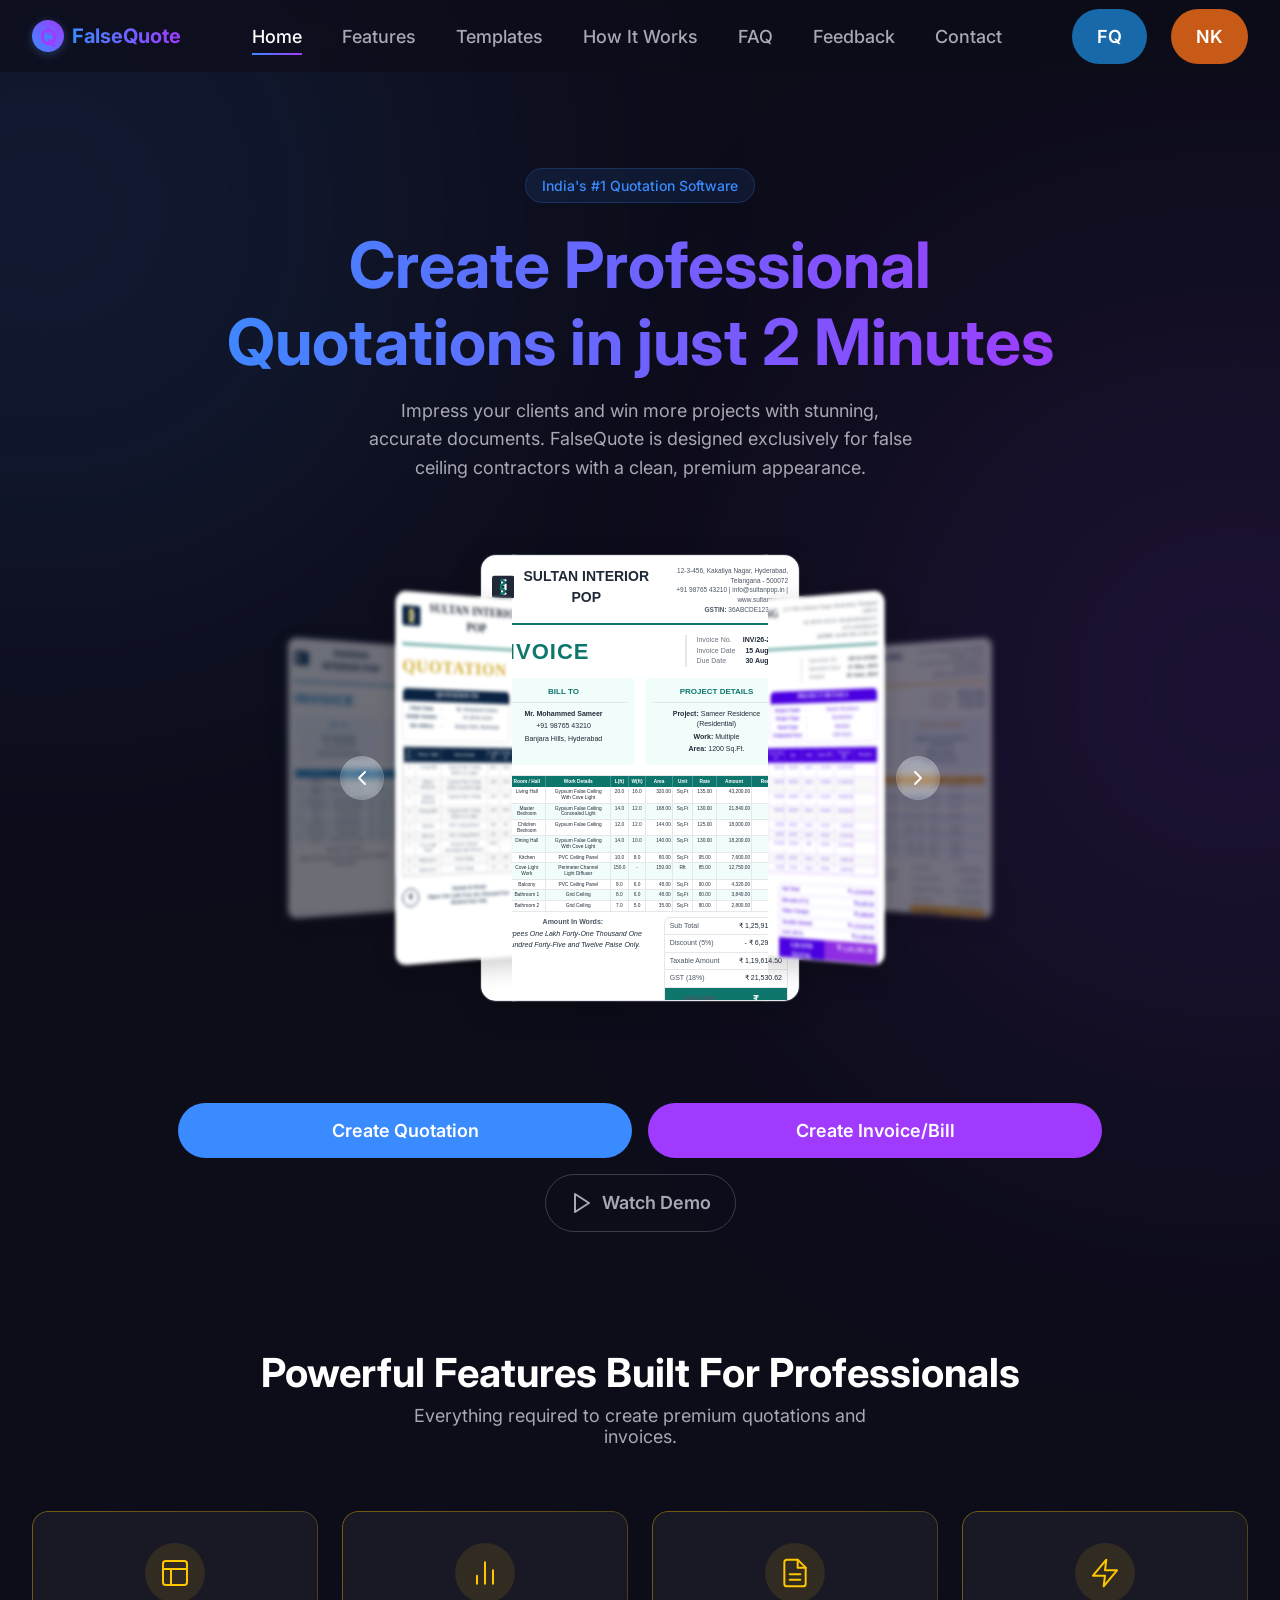
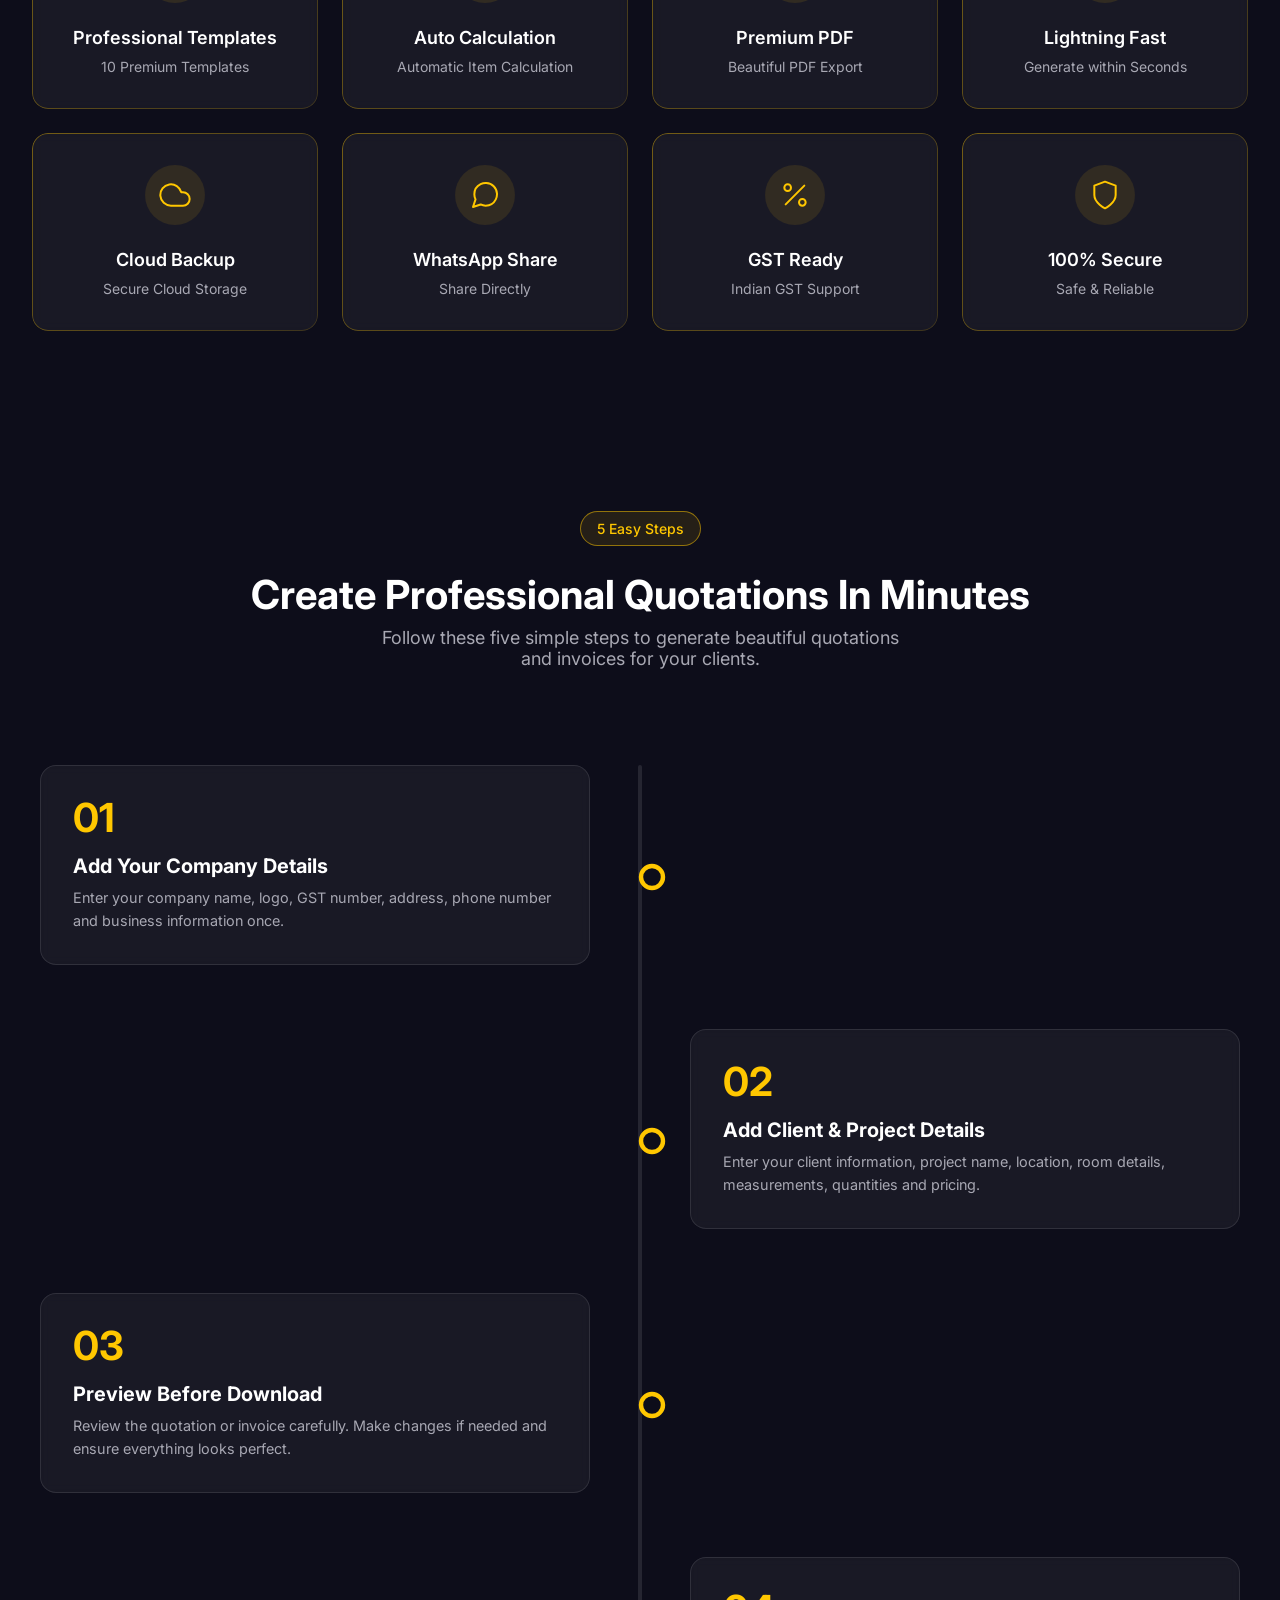
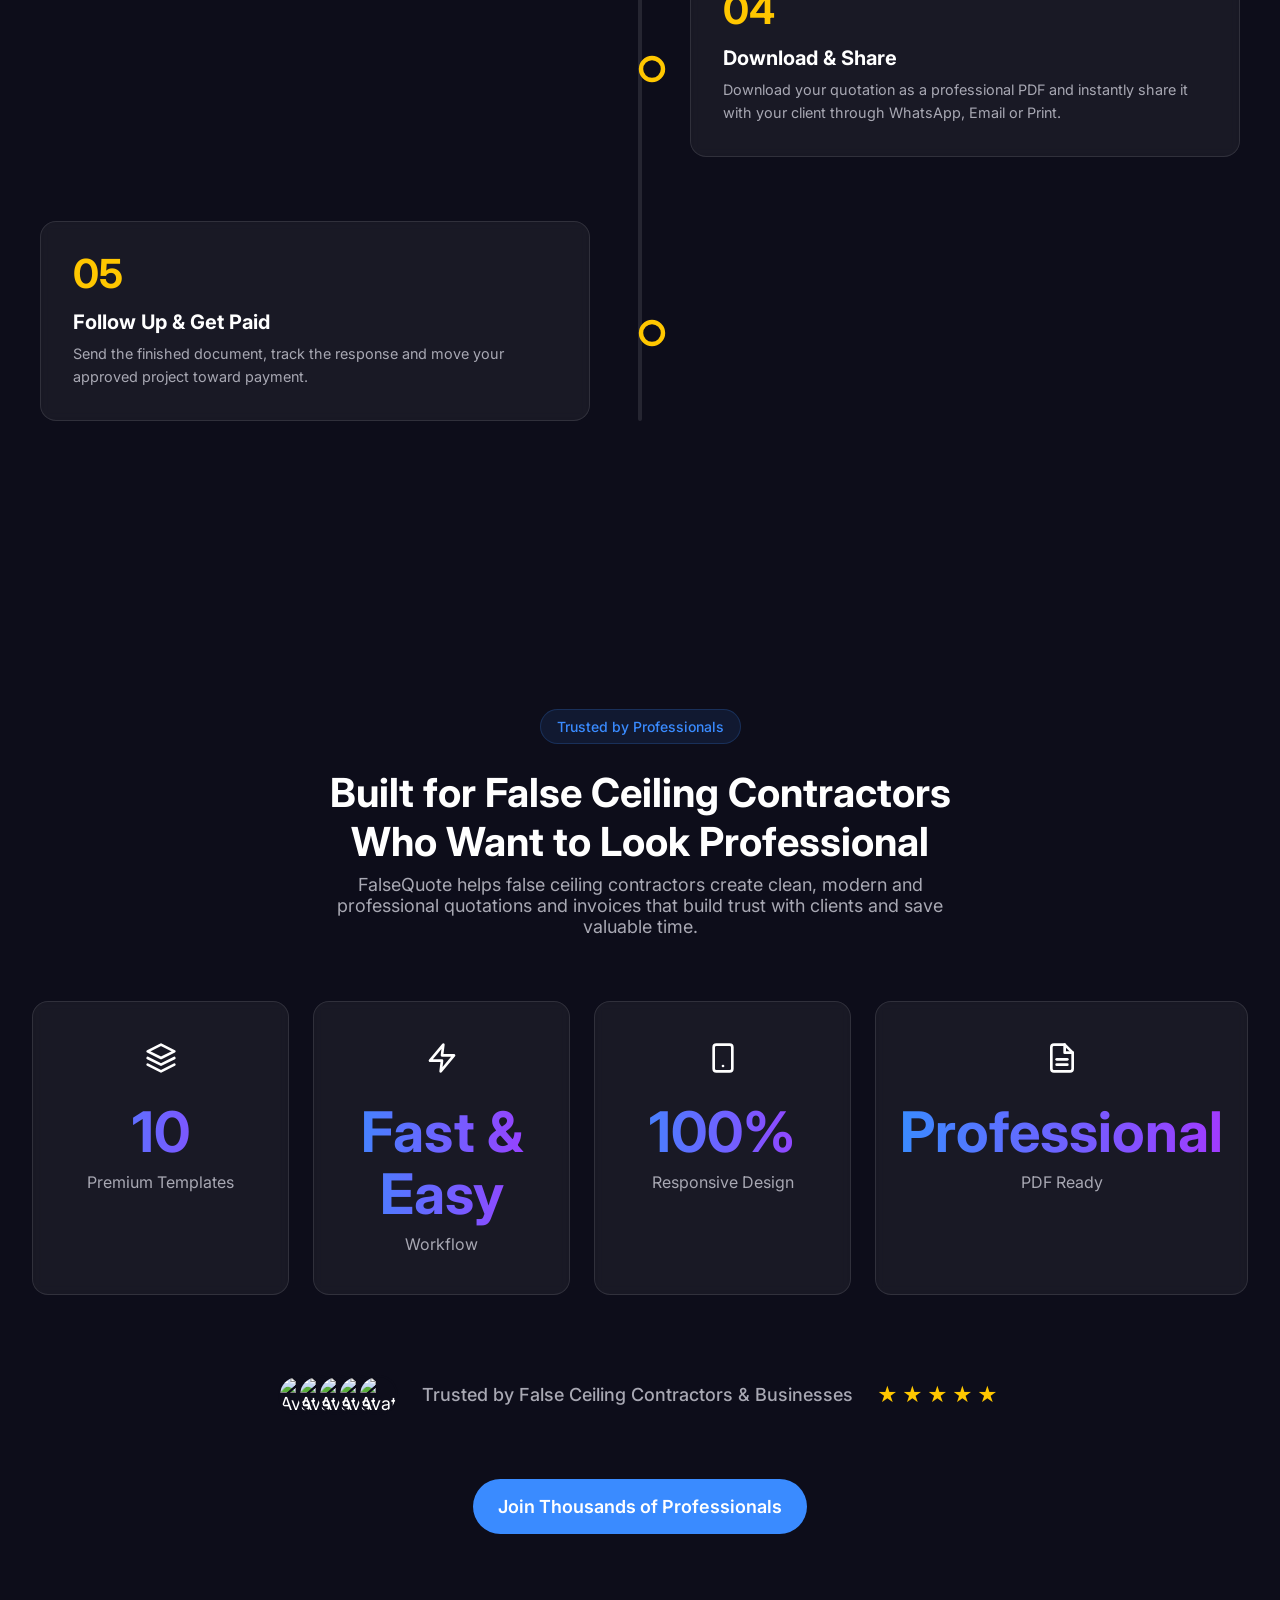
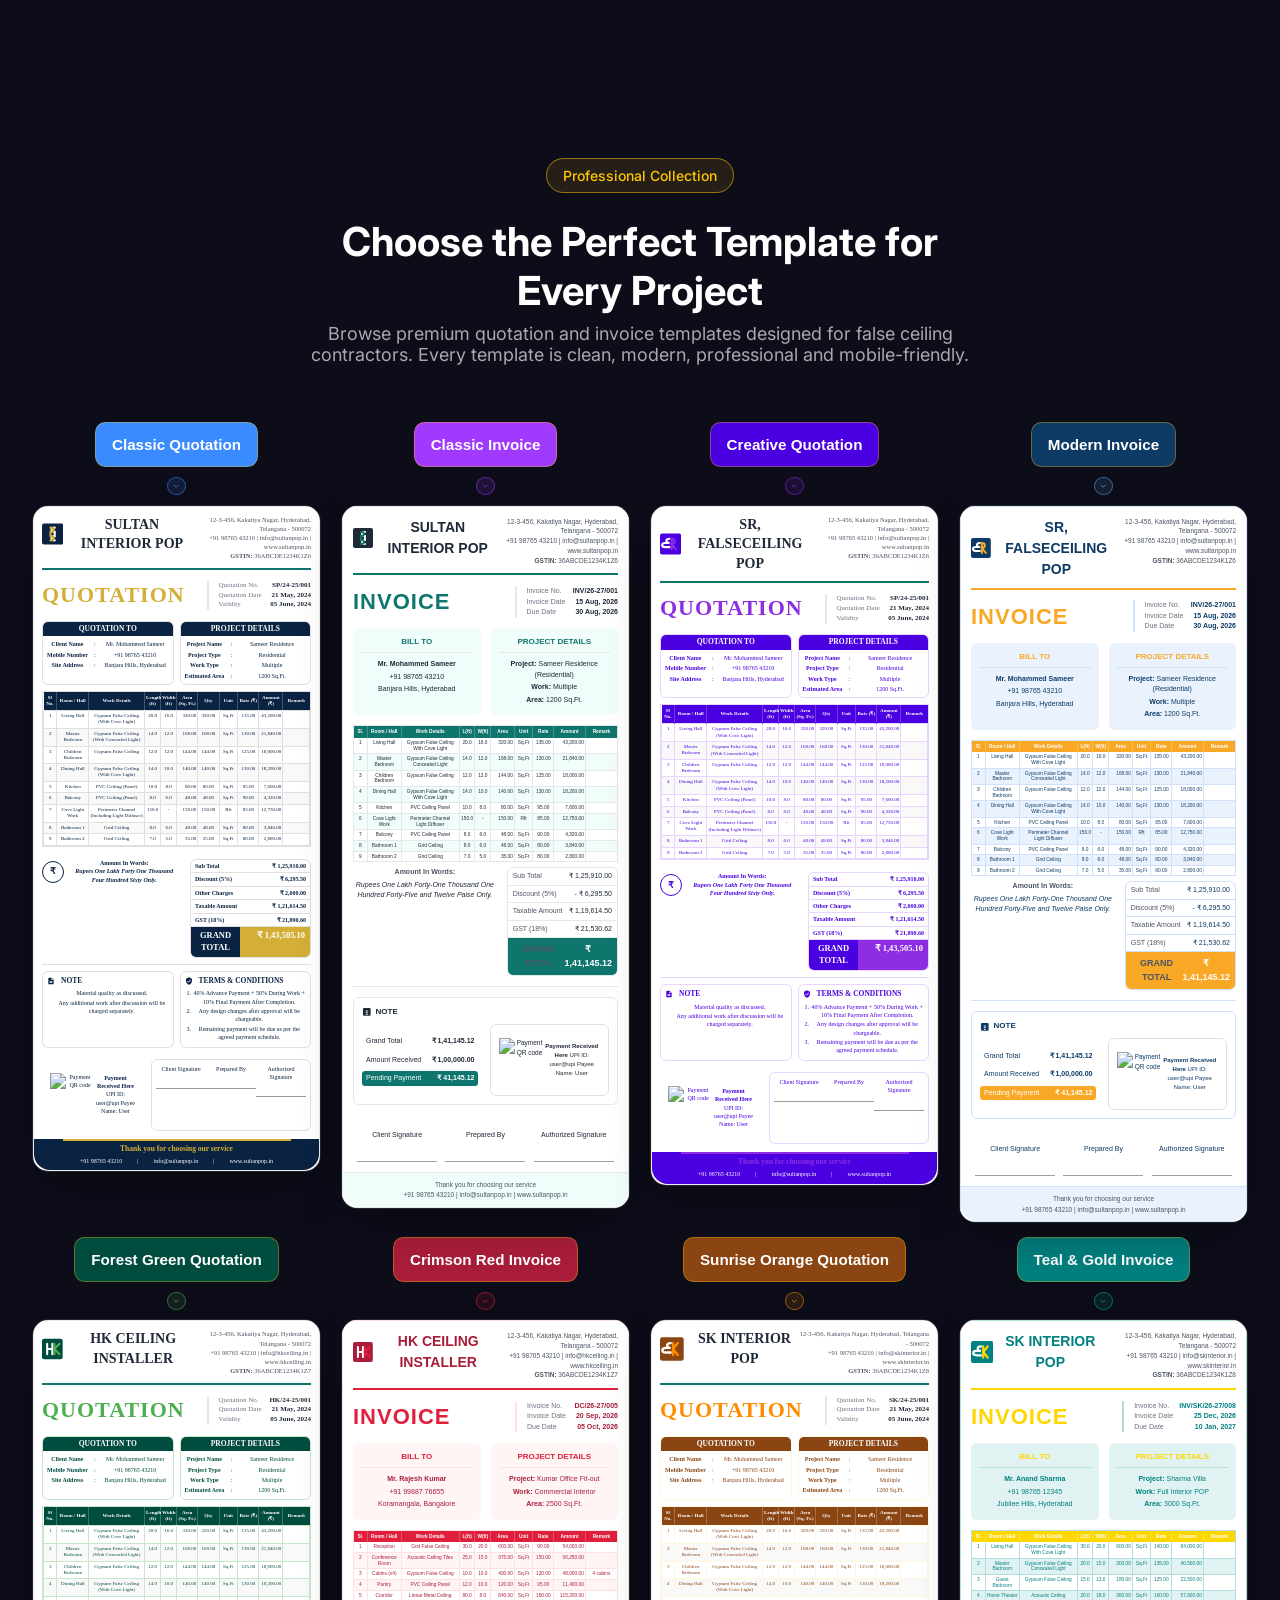
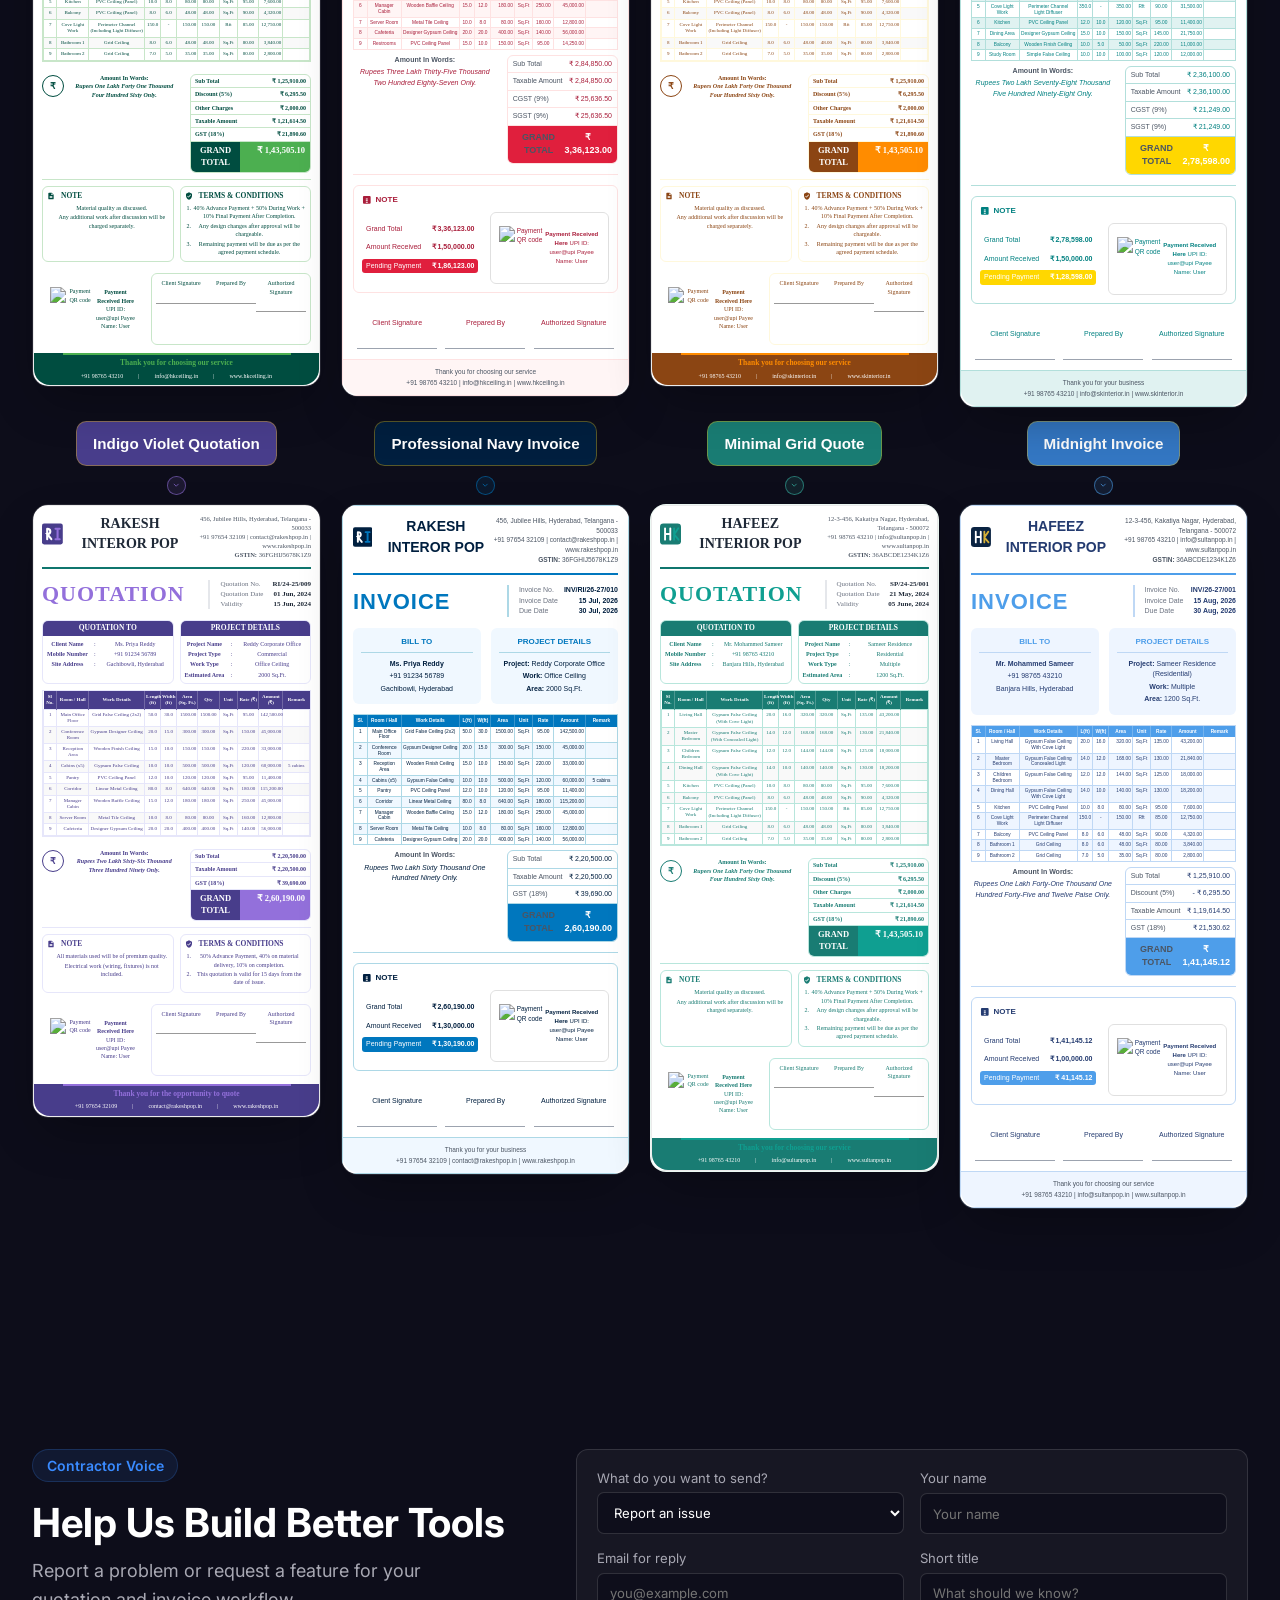
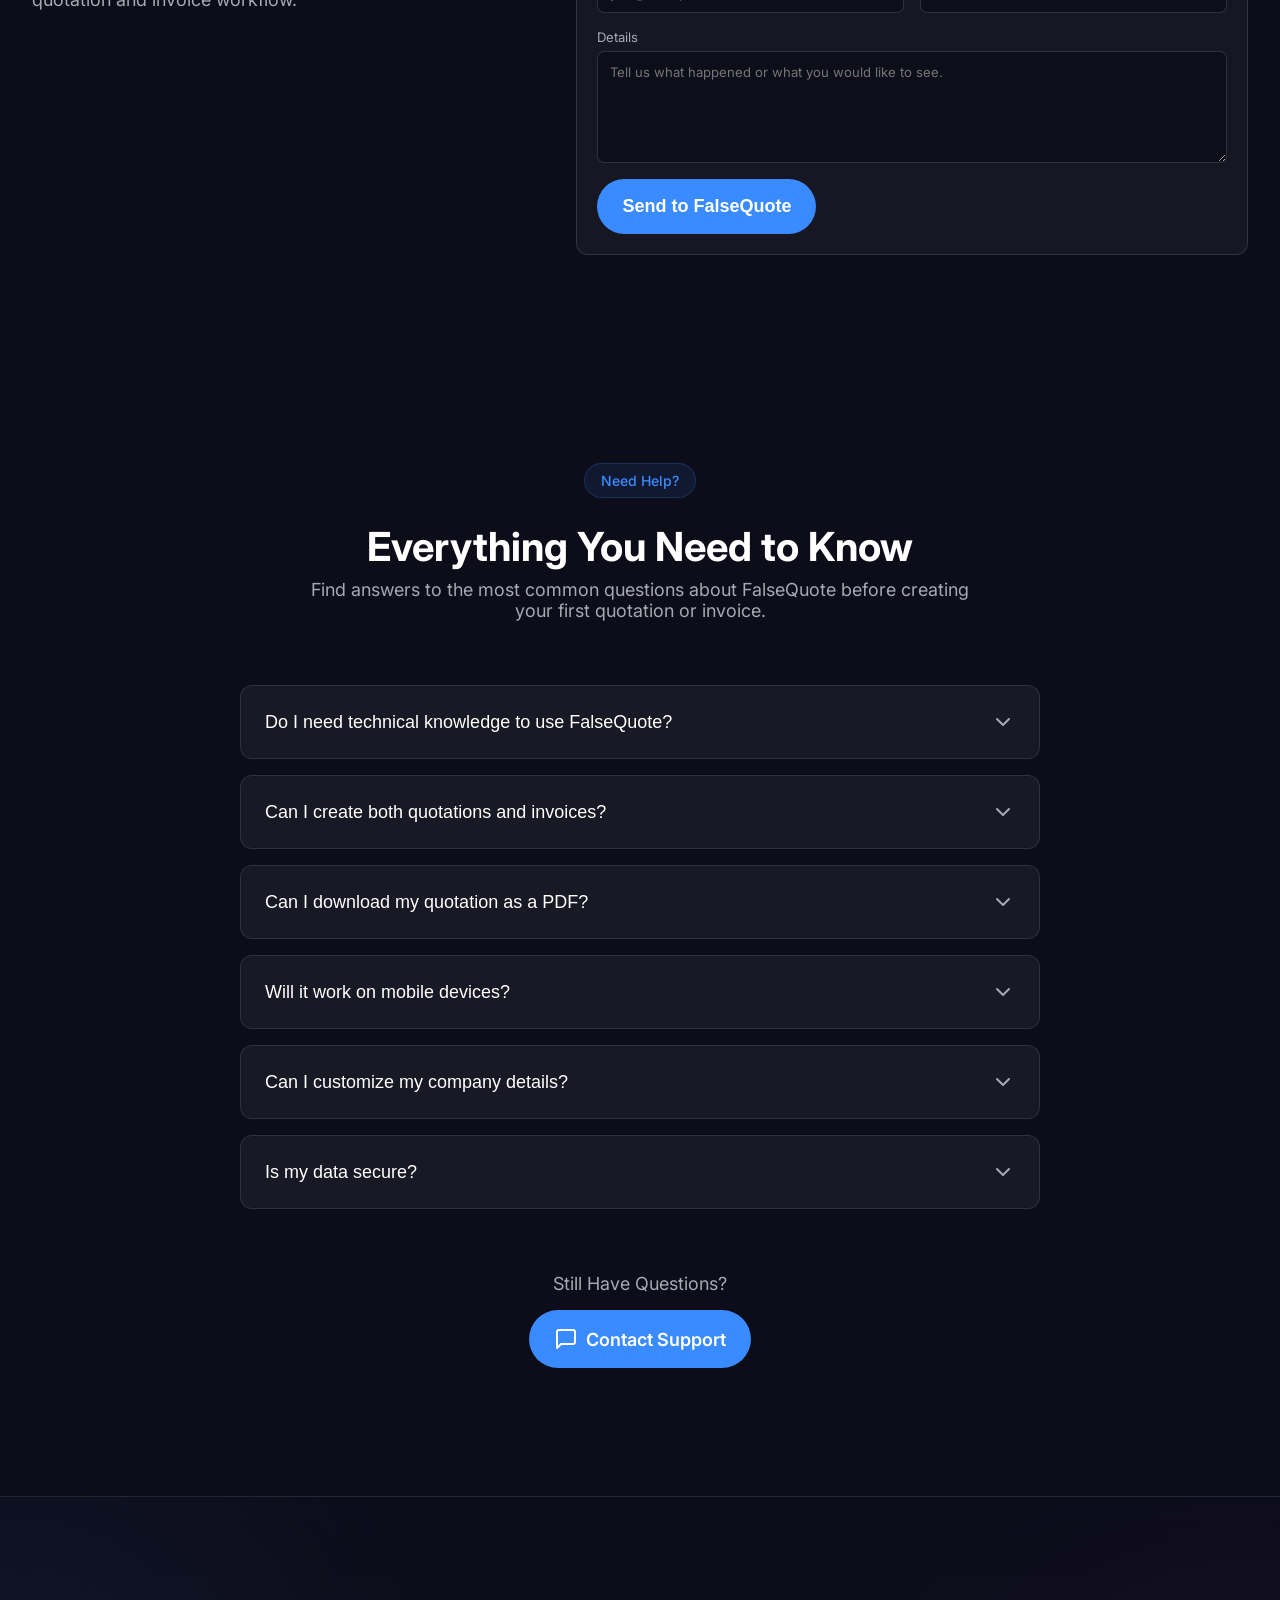
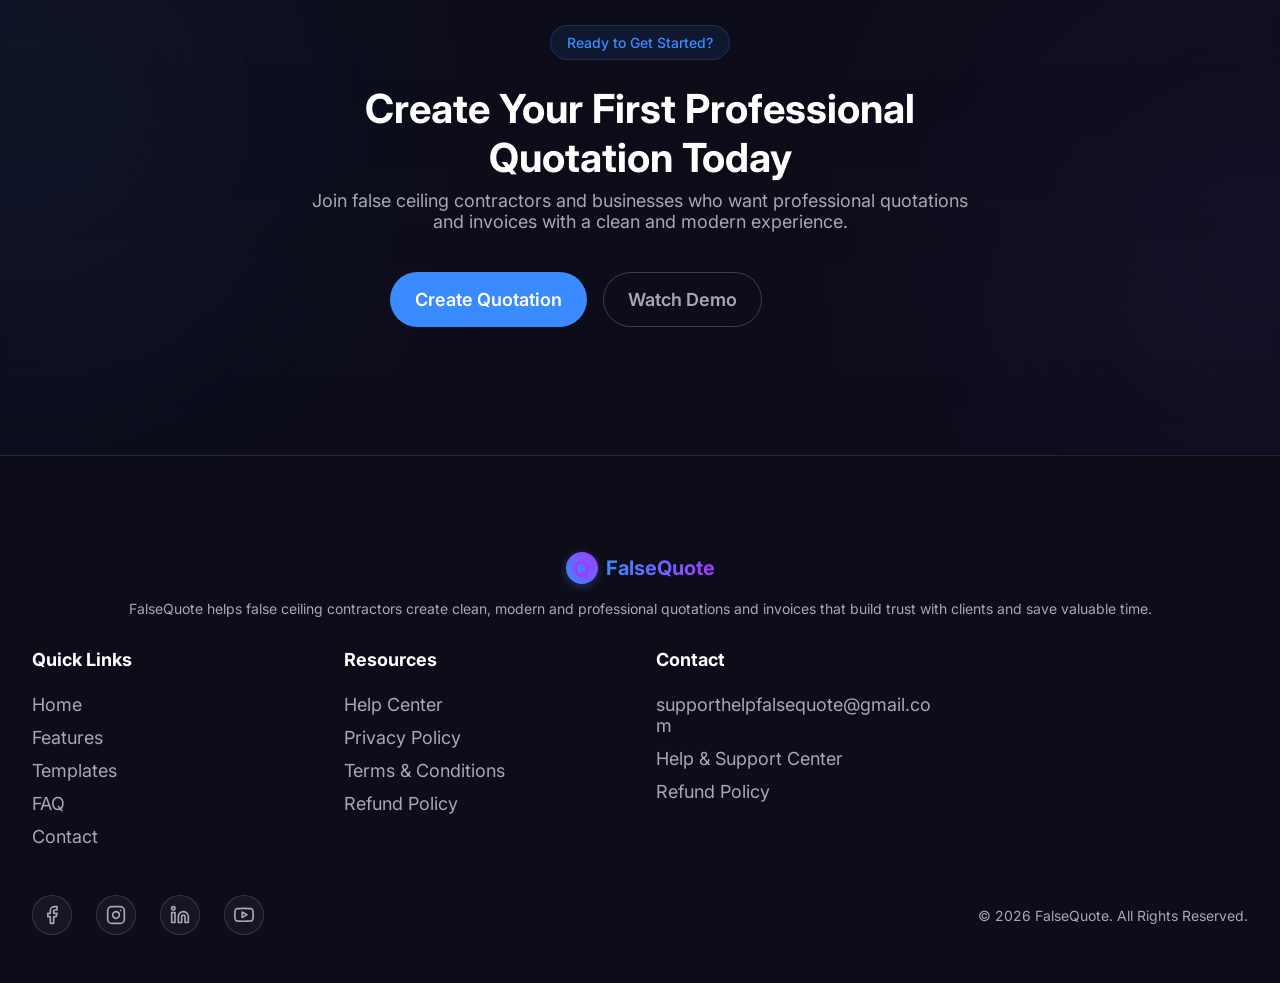
==== index.html @ ebee8a8b "Add files via upload" ====
<!DOCTYPE html>
<html lang="en">

<head>
    <meta charset="UTF-8">
    <meta name="viewport" content="width=device-width, initial-scale=1.0">
    <title>FalseQuote | India's First False Ceiling Quotation &amp; Invoice Software</title>
    <meta name="description" content="FalseQuote is India's first software for false ceiling contractors to create professional quotations, invoices and bills with premium templates, automatic calculations, PDF export and secure Razorpay payments.">
    <meta name="keywords" content="false ceiling quotation software, interior quotation maker, invoice generator, POP ceiling quotation, contractor billing software">
    <meta name="robots" content="index, follow">
    <meta name="author" content="FalseQuote">
    <meta name="theme-color" content="#0D0D1A">

    <meta property="og:type" content="website">
    <meta property="og:title" content="FalseQuote | India's First False Ceiling Quotation &amp; Invoice Software">
    <meta property="og:description" content="India's first software for false ceiling contractors to create professional quotations, invoices and bills with premium templates and automatic calculations.">
    <meta property="og:site_name" content="FalseQuote">

    <meta name="twitter:card" content="summary">
    <meta name="twitter:title" content="FalseQuote | India's First False Ceiling Quotation &amp; Invoice Software">
    <meta name="twitter:description" content="India's first quotation, invoice and bill software made for false ceiling contractors.">

    <script type="application/ld+json">
        {
            "@context": "https://schema.org",
            "@type": "SoftwareApplication",
            "name": "FalseQuote",
            "applicationCategory": "BusinessApplication",
            "operatingSystem": "Web",
            "description": "India's first quotation, invoice and bill software for false ceiling contractors and interior businesses.",
            "offers": {
                "@type": "Offer",
                "price": "30",
                "priceCurrency": "INR",
                "description": "PDF download pricing starts at INR 30 and varies by page count."
            }
        }
    </script>

    <!-- Font Preconnects (for performance) -->
    <link rel="preconnect" href="https://fonts.googleapis.com">
    <link rel="preconnect" href="https://fonts.gstatic.com" crossorigin>
    <!-- Google Fonts Stylesheet -->
    <link href="https://fonts.googleapis.com/css2?family=Inter:wght@400;500;600;700&display=swap" rel="stylesheet">
    <!-- Link to the external stylesheet -->
    <link rel="stylesheet" href="style.css">
</head>

<body>

    <!-- Page-wide background glows -->
    <div class="hero__glow hero__glow--1"></div>
    <div class="hero__glow hero__glow--2"></div>

    <header class="header">
        <nav class="nav container">
            <!-- Left Side: Logo -->
            <a href="#home" class="nav__logo">
                <div class="nav__logo-icon-wrapper">
                    <span class="nav__logo-char nav__logo-char--f">F</span>
                    <span class="nav__logo-char nav__logo-char--q">Q</span>
                </div>
                <span class="nav__logo-text">FalseQuote</span>
            </a>

            <!-- Center Navigation (Desktop) -->
            <div class="nav__menu--desktop">
                <ul class="nav__list--desktop">
                    <li class="nav__item"><a href="#home" class="nav__link--desktop is-active">Home</a></li>
                    <li class="nav__item"><a href="#features" class="nav__link--desktop">Features</a></li>
                    <li class="nav__item"><a href="#templates" class="nav__link--desktop">Templates</a></li>
                    <li class="nav__item"><a href="#how-it-works" class="nav__link--desktop">How It Works</a></li>
                    <li class="nav__item"><a href="#faq" class="nav__link--desktop">FAQ</a></li>
                    <li class="nav__item"><a href="#feedback" class="nav__link--desktop">Feedback</a></li>
                    <li class="nav__item"><a href="#contact" class="nav__link--desktop">Contact</a></li>
                </ul>
            </div>

            <!-- Right Side Actions (Desktop) -->
            <div class="nav__actions--desktop">
                <a href="admin-dashboard.html" class="button button--fq-secret" data-admin-key="FQ" aria-label="FQ">FQ</a>
                <a href="admin-dashboard.html" class="button button--nk-secret" data-admin-key="NK" aria-label="NK">NK</a>
            </div>

            <!-- Hamburger Toggle (Mobile/Tablet) -->
            <button type="button" class="nav__toggle" id="nav-toggle" aria-label="Open menu">
                <svg xmlns="http://www.w3.org/2000/svg" width="24" height="24" viewBox="0 0 24 24" fill="none"
                    stroke="currentColor" stroke-width="2" stroke-linecap="round" stroke-linejoin="round">
                    <line x1="3" y1="12" x2="21" y2="12"></line>
                    <line x1="3" y1="6" x2="21" y2="6"></line>
                    <line x1="3" y1="18" x2="21" y2="18"></line>
                </svg>
            </button>
        </nav>

        <!-- Mobile Menu Drawer -->
        <div class="nav__menu--mobile" id="nav-menu">
            <div class="nav__drawer-header">
                <a href="#home" class="nav__logo">
                    <div class="nav__logo-icon-wrapper">
                        <span class="nav__logo-char nav__logo-char--f">F</span>
                        <span class="nav__logo-char nav__logo-char--q">Q</span>
                    </div>
                    <div class="nav__drawer-user-info">
                        <h3 class="nav__guest-app-name">FalseQuote</h3>
                        <span class="nav__guest-badge">Guest User</span>
                    </div>
                </a>
                <button type="button" class="nav__close" id="nav-close" aria-label="Close menu">&times;</button>
            </div>
            <ul class="nav__list--mobile">
                <li><a href="#home" class="nav__link--mobile">Home</a></li>
                <li><a href="#features" class="nav__link--mobile">Features</a></li>
                <li><a href="#templates" class="nav__link--mobile">Templates</a></li>
                <li><a href="#how-it-works" class="nav__link--mobile">How It Works</a></li>
                <li><a href="#faq" class="nav__link--mobile">FAQ</a></li>
                <li><a href="#feedback" class="nav__link--mobile">Feedback</a></li>
                <li><a href="#contact" class="nav__link--mobile">Contact</a></li>
            </ul>
            <hr class="nav__divider--mobile">
            <div class="nav__welcome-message">
                <h4>Welcome to FalseQuote</h4>
                <p>Create professional quotations and invoices in minutes.</p>
            </div>
            <div class="nav__info-card">
                <p>✨ You are currently browsing as a Guest.</p>
                <p class="nav__info-card-desc">Create a free account to save your quotations, manage clients, access
                    projects, sync your data and unlock all premium features.</p>
            </div>

            <!-- Mobile Actions (always at bottom) -->
            <div class="nav__actions--mobile">
                <a href="admin-dashboard.html" class="button button--fq-secret" data-admin-key="FQ" aria-label="FQ">FQ</a>
                <a href="admin-dashboard.html" class="button button--nk-secret" data-admin-key="NK" aria-label="NK">NK</a>
            </div>

        </div>
        <div class="nav__overlay" id="nav-overlay"></div>
    </header>

    <main class="main">
        <!-- Hero Section -->
        <section class="hero" id="home">

            <div class="hero__container container">
                <!-- Center Badge -->
                <div class="hero__badge">India's #1 Quotation Software</div>

                <!-- Main Heading -->
                <h1 class="hero__title">Create Professional Quotations in just 2 Minutes</h1>

                <!-- Description -->
                <p class="hero__description">
                    Impress your clients and win more projects with stunning, accurate documents. FalseQuote is designed
                    exclusively for false ceiling contractors with a clean, premium appearance.
                </p>

                <!--=============== TEMPLATES CAROUSEL (MOVED) ===============-->
                <section class="templates" id="templates">
                    <div class="templates__container container">

                        <div class="carousel-wrapper">
                            <div class="carousel" id="template-carousel">
                                <div class="carousel__item is-active">
                                    <div class="quotation-document">
                                        <!-- SVG Icon Definitions -->
                                        <svg width="0" height="0" style="position:absolute">
                                            <defs>
                                                <symbol id="icon-phone" viewBox="0 0 24 24">
                                                    <path fill="currentColor"
                                                        d="M6.62 10.79c1.44 2.83 3.76 5.14 6.59 6.59l2.2-2.2c.27-.27.67-.36 1.02-.24c1.12.37 2.33.57 3.57.57c.55 0 1 .45 1 1V20c0 .55-.45 1-1 1c-9.39 0-17-7.61-17-17c0-.55.45-1 1-1h3.5c.55 0 1 .45 1 1c0 1.25.2 2.45.57 3.57c.11.35.03.74-.25 1.02l-2.2 2.2z" />
                                                </symbol>
                                                <symbol id="icon-email" viewBox="0 0 24 24">
                                                    <path fill="currentColor"
                                                        d="M20 4H4c-1.1 0-1.99.9-1.99 2L2 18c0 1.1.9 2 2 2h16c1.1 0 2-.9 2-2V6c0-1.1-.9-2-2-2zm0 4l-8 5l-8-5V6l8 5l8-5v2z" />
                                                </symbol>
                                                <symbol id="icon-website" viewBox="0 0 24 24">
                                                    <path fill="currentColor"
                                                        d="M12 2C6.48 2 2 6.48 2 12s4.48 10 10 10s10-4.48 10-10S17.52 2 12 2zm-1 17.93c-3.95-.49-7-3.85-7-7.93c0-.62.08-1.21.21-1.79L9 15v1c0 1.1.9 2 2 2v1.93zm6.9-2.54c-.26-.81-1-1.39-1.9-1.39h-1v-3c0-.55-.45-1-1-1H8v-2h2c.55 0 1-.45 1-1V7h2c1.1 0 2-.9 2-2v-.41c2.93 1.19 5 4.06 5 7.41c0 2.08-.8 3.97-2.1 5.39z" />
                                                </symbol>
                                                <symbol id="icon-location" viewBox="0 0 24 24">
                                                    <path fill="currentColor"
                                                        d="M12 2C8.13 2 5 5.13 5 9c0 5.25 7 13 7 13s7-7.75 7-13c0-3.87-3.13-7-7-7zm0 9.5c-1.38 0-2.5-1.12-2.5-2.5s1.12-2.5 2.5-2.5s2.5 1.12 2.5 2.5s-1.12 2.5-2.5 2.5z" />
                                                </symbol>
                                                <symbol id="icon-note" viewBox="0 0 24 24">
                                                    <path fill="currentColor"
                                                        d="M14 2H6c-1.1 0-1.99.9-1.99 2L4 20c0 1.1.89 2 1.99 2H18c1.1 0 2-.9 2-2V8l-6-6zm2 16H8v-2h8v2zm0-4H8v-2h8v2zm-3-5V3.5L18.5 9H13z" />
                                                </symbol>
                                                <symbol id="icon-shield" viewBox="0 0 24 24">
                                                    <path fill="currentColor"
                                                        d="M12 1L3 5v6c0 5.55 3.84 10.74 9 12c5.16-1.26 9-6.45 9-12V5l-9-4zm-2 15l-3.5-3.5l1.41-1.41L10 14.17l6.59-6.59L18 9l-8 8z" />
                                                </symbol>
                                            </defs>
                                        </svg>

                                        <!-- Header -->
                                        <header class="invoice-header quote-header--as-invoice">
                                            <div class="invoice-header__logo-name">
                                                <svg class="invoice-header__logo" viewBox="0 0 100 100"
                                                    xmlns="http://www.w3.org/2000/svg">
                                                    <rect width="100" height="100" rx="10"
                                                        fill="var(--quote-text-dark, #0A2342)" />
                                                    <path d="M 60,20 C 40,20 40,40 60,40 L 60,60 C 40,60 40,80 60,80"
                                                        fill="none" stroke="#FFFFFF" stroke-width="10"
                                                        stroke-linecap="round" />
                                                    <path d="M 40,20 C 60,20 60,40 40,40 L 40,60 C 60,60 60,80 40,80"
                                                        fill="none" stroke="var(--quote-accent-gold, #D4AF37)"
                                                        stroke-width="10" stroke-linecap="round" />
                                                </svg>
                                                <h2 class="invoice-header__company-name">SULTAN INTERIOR POP</h2>
                                            </div>
                                            <div class="invoice-header__contact">
                                                <p>12-3-456, Kakatiya Nagar, Hyderabad, Telangana - 500072</p>
                                                <p>+91 98765 43210 | info@sultanpop.in | www.sultanpop.in</p>
                                                <p><strong>GSTIN:</strong> 36ABCDE1234K1Z6</p>
                                            </div>
                                        </header>

                                        <!-- Title & Info -->
                                        <section class="invoice-title-info quote-title-info--as-invoice">
                                            <h1 class="invoice-title">QUOTATION</h1>
                                            <div class="invoice-info">
                                                <div class="invoice-info__item">
                                                    <span>Quotation No.</span>
                                                    <strong>SP/24-25/001</strong>
                                                </div>
                                                <div class="invoice-info__item">
                                                    <span>Quotation Date</span>
                                                    <strong>21 May, 2024</strong>
                                                </div>
                                                <div class="invoice-info__item">
                                                    <span>Validity</span>
                                                    <strong>05 June, 2024</strong>
                                                </div>
                                            </div>
                                        </section>

                                        <!-- Customer Info -->
                                        <div class="quote-customer-info">
                                            <div class="quote-customer-card">
                                                <div class="quote-customer-card__header">QUOTATION TO</div>
                                                <div class="quote-customer-card__body">
                                                    <span>Client Name</span>
                                                    <p>:</p>
                                                    <p>Mr. Mohammed Sameer</p>
                                                    <span>Mobile Number</span>
                                                    <p>:</p>
                                                    <p>+91 98765 43210</p>
                                                    <span>Site Address</span>
                                                    <p>:</p>
                                                    <p>Banjara Hills, Hyderabad</p>
                                                </div>
                                            </div>
                                            <div class="quote-customer-card">
                                                <div class="quote-customer-card__header">PROJECT DETAILS</div>
                                                <div class="quote-customer-card__body">
                                                    <span>Project Name</span>
                                                    <p>:</p>
                                                    <p>Sameer Residence</p>
                                                    <span>Project Type</span>
                                                    <p>:</p>
                                                    <p>Residential</p>
                                                    <span>Work Type</span>
                                                    <p>:</p>
                                                    <p>Multiple</p>
                                                    <span>Estimated Area</span>
                                                    <p>:</p>
                                                    <p>1200 Sq.Ft.</p>
                                                </div>
                                            </div>
                                        </div>

                                        <!-- Work Table -->
                                        <div class="quote-table-wrapper">
                                            <table class="quote-work-table">
                                                <thead>
                                                    <tr>
                                                        <th class="col-sl">Sl No.</th>
                                                        <th>Room / Hall</th>
                                                        <th>Work Details</th>
                                                        <th class="col-len">Length (ft)</th>
                                                        <th class="col-wid">Width (ft)</th>
                                                        <th class="col-area">Area (Sq. Ft.)</th>
                                                        <th class="col-qty">Qty</th>
                                                        <th class="col-unit">Unit</th>
                                                        <th class="col-rate">Rate (₹)</th>
                                                        <th class="col-amount">Amount (₹)</th>
                                                        <th class="col-remark">Remark</th>
                                                    </tr>
                                                </thead>
                                                <tbody>
                                                    <tr>
                                                        <td class="col-sl">1</td>
                                                        <td>Living Hall</td>
                                                        <td class="col-work-details">Gypsum False Ceiling<br>(With Cove
                                                            Light)</td>
                                                        <td class="col-len">20.0</td>
                                                        <td class="col-wid">16.0</td>
                                                        <td class="col-area">320.00</td>
                                                        <td class="col-qty">320.00</td>
                                                        <td class="col-unit">Sq.Ft</td>
                                                        <td class="col-rate">135.00</td>
                                                        <td class="col-amount">43,200.00</td>
                                                        <td class="col-remark"></td>
                                                    </tr>
                                                    <tr>
                                                        <td class="col-sl">2</td>
                                                        <td>Master Bedroom</td>
                                                        <td class="col-work-details">Gypsum False Ceiling<br>(With
                                                            Concealed Light)</td>
                                                        <td class="col-len">14.0</td>
                                                        <td class="col-wid">12.0</td>
                                                        <td class="col-area">168.00</td>
                                                        <td class="col-qty">168.00</td>
                                                        <td class="col-unit">Sq.Ft</td>
                                                        <td class="col-rate">130.00</td>
                                                        <td class="col-amount">21,840.00</td>
                                                        <td class="col-remark"></td>
                                                    </tr>
                                                    <tr>
                                                        <td class="col-sl">3</td>
                                                        <td>Children Bedroom</td>
                                                        <td class="col-work-details">Gypsum False Ceiling</td>
                                                        <td class="col-len">12.0</td>
                                                        <td class="col-wid">12.0</td>
                                                        <td class="col-area">144.00</td>
                                                        <td class="col-qty">144.00</td>
                                                        <td class="col-unit">Sq.Ft</td>
                                                        <td class="col-rate">125.00</td>
                                                        <td class="col-amount">18,000.00</td>
                                                        <td class="col-remark"></td>
                                                    </tr>
                                                    <tr>
                                                        <td class="col-sl">4</td>
                                                        <td>Dining Hall</td>
                                                        <td class="col-work-details">Gypsum False Ceiling<br>(With Cove
                                                            Light)</td>
                                                        <td class="col-len">14.0</td>
                                                        <td class="col-wid">10.0</td>
                                                        <td class="col-area">140.00</td>
                                                        <td class="col-qty">140.00</td>
                                                        <td class="col-unit">Sq.Ft</td>
                                                        <td class="col-rate">130.00</td>
                                                        <td class="col-amount">18,200.00</td>
                                                        <td class="col-remark"></td>
                                                    </tr>
                                                    <tr>
                                                        <td class="col-sl">5</td>
                                                        <td>Kitchen</td>
                                                        <td class="col-work-details">PVC Ceiling (Panel)</td>
                                                        <td class="col-len">10.0</td>
                                                        <td class="col-wid">8.0</td>
                                                        <td class="col-area">80.00</td>
                                                        <td class="col-qty">80.00</td>
                                                        <td class="col-unit">Sq.Ft</td>
                                                        <td class="col-rate">95.00</td>
                                                        <td class="col-amount">7,600.00</td>
                                                        <td class="col-remark"></td>
                                                    </tr>
                                                    <tr>
                                                        <td class="col-sl">6</td>
                                                        <td>Balcony</td>
                                                        <td class="col-work-details">PVC Ceiling (Panel)</td>
                                                        <td class="col-len">8.0</td>
                                                        <td class="col-wid">6.0</td>
                                                        <td class="col-area">48.00</td>
                                                        <td class="col-qty">48.00</td>
                                                        <td class="col-unit">Sq.Ft</td>
                                                        <td class="col-rate">90.00</td>
                                                        <td class="col-amount">4,320.00</td>
                                                        <td class="col-remark"></td>
                                                    </tr>
                                                    <tr>
                                                        <td class="col-sl">7</td>
                                                        <td>Cove Light Work</td>
                                                        <td class="col-work-details">Perimeter Channel<br>(Including
                                                            Light Diffuser)</td>
                                                        <td class="col-len">150.0</td>
                                                        <td class="col-wid">-</td>
                                                        <td class="col-area">150.00</td>
                                                        <td class="col-qty">150.00</td>
                                                        <td class="col-unit">Rft</td>
                                                        <td class="col-rate">85.00</td>
                                                        <td class="col-amount">12,750.00</td>
                                                        <td class="col-remark"></td>
                                                    </tr>
                                                    <tr>
                                                        <td class="col-sl">8</td>
                                                        <td>Bathroom 1</td>
                                                        <td class="col-work-details">Grid Ceiling</td>
                                                        <td class="col-len">8.0</td>
                                                        <td class="col-wid">6.0</td>
                                                        <td class="col-area">48.00</td>
                                                        <td class="col-qty">48.00</td>
                                                        <td class="col-unit">Sq.Ft</td>
                                                        <td class="col-rate">80.00</td>
                                                        <td class="col-amount">3,840.00</td>
                                                        <td class="col-remark"></td>
                                                    </tr>
                                                    <tr>
                                                        <td class="col-sl">9</td>
                                                        <td>Bathroom 2</td>
                                                        <td class="col-work-details">Grid Ceiling</td>
                                                        <td class="col-len">7.0</td>
                                                        <td class="col-wid">5.0</td>
                                                        <td class="col-area">35.00</td>
                                                        <td class="col-qty">35.00</td>
                                                        <td class="col-unit">Sq.Ft</td>
                                                        <td class="col-rate">80.00</td>
                                                        <td class="col-amount">2,800.00</td>
                                                        <td class="col-remark"></td>
                                                    </tr>
                                                </tbody>
                                            </table>
                                        </div>

                                        <!-- Amount & Totals -->
                                        <div class="quote-post-table">
                                            <div class="quote-amount-words">
                                                <div class="quote-amount-words__icon">₹</div>
                                                <div class="quote-amount-words__text">
                                                    <span>Amount In Words:</span>
                                                    <p>Rupees One Lakh Forty One Thousand Four Hundred Sixty Only.</p>
                                                </div>
                                            </div>
                                            <div class="quote-totals">
                                                <div class="quote-totals-row"><span>Sub Total</span><span>₹
                                                        1,25,910.00</span></div>
                                                <div class="quote-totals-row"><span>Discount (5%)</span><span>₹
                                                        6,295.50</span></div>
                                                <div class="quote-totals-row"><span>Other Charges</span><span>₹
                                                        2,000.00</span></div>
                                                <div class="quote-totals-row"><span>Taxable Amount</span><span>₹
                                                        1,21,614.50</span></div>
                                                <div class="quote-totals-row"><span>GST (18%)</span><span>₹
                                                        21,890.60</span></div>
                                                <div class="quote-totals-row grand-total">
                                                    <span class="grand-total__label">GRAND TOTAL</span>
                                                    <span class="grand-total__amount">₹ 1,43,505.10</span>
                                                </div>
                                            </div>
                                        </div>

                                        <!-- Bottom Section -->
                                        <div class="quote-bottom-section">
                                            <div class="quote-bottom-card quote-note">
                                                <div class="quote-bottom-card__header"><svg class="quote-icon">
                                                        <use xlink:href="#icon-note"></use>
                                                    </svg> NOTE</div>
                                                <ul>
                                                    <li>Material quality as discussed.</li>
                                                    <li>Any additional work after discussion will be charged separately.
                                                    </li>
                                                </ul>
                                            </div>
                                            <div class="quote-bottom-card quote-terms">
                                                <div class="quote-bottom-card__header"><svg class="quote-icon">
                                                        <use xlink:href="#icon-shield"></use>
                                                    </svg> TERMS & CONDITIONS</div>
                                                <ol>
                                                    <li>40% Advance Payment + 50% During Work + 10% Final Payment After
                                                        Completion.</li>
                                                    <li>Any design changes after approval will be chargeable.</li>
                                                    <li>Remaining payment will be due as per the agreed payment
                                                        schedule.</li>
                                                </ol>
                                            </div>
                                            <div class="quote-signature-box">
                                                <div class="quote-signature-col">Client Signature<span
                                                        class="quote-signature-line"></span></div>
                                                <div class="quote-signature-col">Prepared By<span
                                                        class="quote-signature-line"></span></div>
                                                <div class="quote-signature-col">Authorized Signature<span
                                                        class="quote-signature-line"></span></div>
                                            </div>
                                        </div>

                                        <!-- Footer -->
                                        <footer class="quote-footer">
                                            <hr class="quote-footer-accent">
                                            <div class="quote-footer__thankyou">Thank you for choosing our service</div>
                                            <div class="quote-footer__contact">
                                                +91 98765 43210 <span>|</span> info@sultanpop.in <span>|</span>
                                                www.sultanpop.in
                                            </div>
                                        </footer>
                                    </div>
                                </div>
                                <div class="carousel__item">
                                    <div class="invoice-document">
                                        <!-- SVG Icon Definitions for Invoice -->
                                        <svg width="0" height="0" style="position:absolute">
                                            <defs>
                                                <symbol id="invoice-icon-phone" viewBox="0 0 20 20">
                                                    <path fill="currentColor"
                                                        d="M5.51 7.33c1.2 2.36 3.14 4.3 5.5 5.5l1.83-1.83c.23-.23.58-.31.88-.21c.93.31 1.94.48 2.98.48c.41 0 .75.34.75.75v2.9c0 .41-.34.75-.75.75C9.24 15.66 2.34 8.76 2.34 3.1c0-.41.34-.75.75-.75h2.9c.41 0 .75.34.75.75c0 1.04.17 2.05.48 2.98c.1.3.02.65-.21.88l-1.83 1.83z" />
                                                </symbol>
                                                <symbol id="invoice-icon-email" viewBox="0 0 20 20">
                                                    <path fill="currentColor"
                                                        d="M18 5H2a2 2 0 0 0-2 2v8a2 2 0 0 0 2 2h16a2 2 0 0 0 2-2V7a2 2 0 0 0-2-2zm-1.6 2.4L10 11.5L3.6 7.4h12.8zM3 15V7.8l7 4.7l7-4.7V15H3z" />
                                                </symbol>
                                                <symbol id="invoice-icon-website" viewBox="0 0 20 20">
                                                    <path fill="currentColor"
                                                        d="M10 2a8 8 0 1 0 0 16a8 8 0 0 0 0-16zM8.33 16.6c-3.29-.41-5.83-3.21-5.83-6.6c0-.52.07-1.01.18-1.49L6.5 12.5v.83c0 .92.75 1.67 1.67 1.67v1.6zM15.75 14.5c-.22-.68-.83-1.16-1.58-1.16h-.84v-2.5c0-.46-.37-.83-.83-.83H6.67V8.33h1.66c.46 0 .84-.37.84-.83V6.67h1.66c.92 0 1.67-.75 1.67-1.67v-.34c2.44 1 4.17 3.38 4.17 6.17c0 1.73-.67 3.31-1.75 4.5z" />
                                                </symbol>
                                                <symbol id="invoice-icon-location" viewBox="0 0 20 20">
                                                    <path fill="currentColor"
                                                        d="M10 2C6.69 2 4 4.69 4 8c0 4.38 6 10 6 10s6-5.62 6-10c0-3.31-2.69-6-6-6zm0 7.5a2.5 2.5 0 1 1 0-5a2.5 2.5 0 0 1 0 5z" />
                                                </symbol>
                                                <symbol id="invoice-icon-note" viewBox="0 0 20 20">
                                                    <path fill="currentColor"
                                                        d="M16 2H4a2 2 0 0 0-2 2v12a2 2 0 0 0 2 2h12a2 2 0 0 0 2-2V4a2 2 0 0 0-2-2zm-4 14H8v-1.67h4V16zm0-3.33H8V11h4v1.67zm0-3.34H8V7.33h4v1.66z" />
                                                </symbol>
                                                <symbol id="invoice-icon-terms" viewBox="0 0 20 20">
                                                    <path fill="currentColor"
                                                        d="M10 2L3 5v4.33c0 4.63 3.2 9 7 10c3.8-1 7-5.37 7-10V5l-7-3zm-1.67 12.5L5 11.17l1.18-1.18L8.33 12.15l5.5-5.5L15 7.83l-6.67 6.67z" />
                                                </symbol>
                                            </defs>
                                        </svg>
                                        <!-- Header -->
                                        <header class="invoice-header">
                                            <div class="invoice-header__logo-name">
                                                <svg class="invoice-header__logo" viewBox="0 0 100 100"
                                                    xmlns="http://www.w3.org/2000/svg">
                                                    <rect width="100" height="100" rx="10"
                                                        fill="var(--invoice-text-dark, #1F2937)" />
                                                    <path d="M 60,20 C 40,20 40,40 60,40 L 60,60 C 40,60 40,80 60,80"
                                                        fill="none" stroke="#FFFFFF" stroke-width="10"
                                                        stroke-linecap="round" />
                                                    <path d="M 40,20 C 60,20 60,40 40,40 L 40,60 C 60,60 60,80 40,80"
                                                        fill="none" stroke="var(--invoice-accent-teal, #0F766E)"
                                                        stroke-width="10" stroke-linecap="round" />
                                                </svg>
                                                <h2 class="invoice-header__company-name">SULTAN INTERIOR POP</h2>
                                            </div>
                                            <div class="invoice-header__contact">
                                                <p>12-3-456, Kakatiya Nagar, Hyderabad, Telangana - 500072</p>
                                                <p>+91 98765 43210 | info@sultanpop.in | www.sultanpop.in</p>
                                                <p><strong>GSTIN:</strong> 36ABCDE1234K1Z6</p>
                                            </div>
                                        </header>

                                        <!-- Title & Info -->
                                        <section class="invoice-title-info">
                                            <h1 class="invoice-title">INVOICE</h1>
                                            <div class="invoice-info">
                                                <div class="invoice-info__item"><span>Invoice
                                                        No.</span><strong>INV/26-27/001</strong></div>
                                                <div class="invoice-info__item"><span>Invoice Date</span><strong>15 Aug,
                                                        2026</strong></div>
                                                <div class="invoice-info__item"><span>Due Date</span><strong>30 Aug,
                                                        2026</strong></div>
                                            </div>
                                        </section>

                                        <!-- Bill To & Project -->
                                        <section class="invoice-client-project-info">
                                            <div class="invoice-bill-to">
                                                <h3>BILL TO</h3>
                                                <p><strong>Mr. Mohammed Sameer</strong></p>
                                                <p>+91 98765 43210</p>
                                                <p>Banjara Hills, Hyderabad</p>
                                            </div>
                                            <div class="invoice-project">
                                                <h3>PROJECT DETAILS</h3>
                                                <p><strong>Project:</strong> Sameer Residence (Residential)</p>
                                                <p><strong>Work:</strong> Multiple</p>
                                                <p><strong>Area:</strong> 1200 Sq.Ft.</p>
                                            </div>
                                        </section>

                                        <!-- Work Table -->
                                        <div class="invoice-table-wrapper">
                                            <table class="invoice-table">
                                                <thead>
                                                    <tr>
                                                        <th>Sl.</th>
                                                        <th>Room / Hall</th>
                                                        <th>Work Details</th>
                                                        <th>L(ft)</th>
                                                        <th>W(ft)</th>
                                                        <th>Area</th>
                                                        <th>Unit</th>
                                                        <th>Rate</th>
                                                        <th>Amount</th>
                                                        <th>Remark</th>
                                                    </tr>
                                                </thead>
                                                <tbody>
                                                    <tr>
                                                        <td>1</td>
                                                        <td>Living Hall</td>
                                                        <td>Gypsum False Ceiling<br>With Cove Light</td>
                                                        <td>20.0</td>
                                                        <td>16.0</td>
                                                        <td>320.00</td>
                                                        <td>Sq.Ft</td>
                                                        <td>135.00</td>
                                                        <td>43,200.00</td>
                                                        <td></td>
                                                    </tr>
                                                    <tr>
                                                        <td>2</td>
                                                        <td>Master Bedroom</td>
                                                        <td>Gypsum False Ceiling<br>Concealed Light</td>
                                                        <td>14.0</td>
                                                        <td>12.0</td>
                                                        <td>168.00</td>
                                                        <td>Sq.Ft</td>
                                                        <td>130.00</td>
                                                        <td>21,840.00</td>
                                                        <td></td>
                                                    </tr>
                                                    <tr>
                                                        <td>3</td>
                                                        <td>Children Bedroom</td>
                                                        <td>Gypsum False Ceiling</td>
                                                        <td>12.0</td>
                                                        <td>12.0</td>
                                                        <td>144.00</td>
                                                        <td>Sq.Ft</td>
                                                        <td>125.00</td>
                                                        <td>18,000.00</td>
                                                        <td></td>
                                                    </tr>
                                                    <tr>
                                                        <td>4</td>
                                                        <td>Dining Hall</td>
                                                        <td>Gypsum False Ceiling<br>With Cove Light</td>
                                                        <td>14.0</td>
                                                        <td>10.0</td>
                                                        <td>140.00</td>
                                                        <td>Sq.Ft</td>
                                                        <td>130.00</td>
                                                        <td>18,200.00</td>
                                                        <td></td>
                                                    </tr>
                                                    <tr>
                                                        <td>5</td>
                                                        <td>Kitchen</td>
                                                        <td>PVC Ceiling Panel</td>
                                                        <td>10.0</td>
                                                        <td>8.0</td>
                                                        <td>80.00</td>
                                                        <td>Sq.Ft</td>
                                                        <td>95.00</td>
                                                        <td>7,600.00</td>
                                                        <td></td>
                                                    </tr>
                                                    <tr>
                                                        <td>6</td>
                                                        <td>Cove Light Work</td>
                                                        <td>Perimeter Channel<br>Light Diffuser</td>
                                                        <td>150.0</td>
                                                        <td>-</td>
                                                        <td>150.00</td>
                                                        <td>Rft</td>
                                                        <td>85.00</td>
                                                        <td>12,750.00</td>
                                                        <td></td>
                                                    </tr>
                                                    <tr>
                                                        <td>7</td>
                                                        <td>Balcony</td>
                                                        <td>PVC Ceiling Panel</td>
                                                        <td>8.0</td>
                                                        <td>6.0</td>
                                                        <td>48.00</td>
                                                        <td>Sq.Ft</td>
                                                        <td>90.00</td>
                                                        <td>4,320.00</td>
                                                        <td></td>
                                                    </tr>
                                                    <tr>
                                                        <td>8</td>
                                                        <td>Bathroom 1</td>
                                                        <td>Grid Ceiling</td>
                                                        <td>8.0</td>
                                                        <td>6.0</td>
                                                        <td>48.00</td>
                                                        <td>Sq.Ft</td>
                                                        <td>80.00</td>
                                                        <td>3,840.00</td>
                                                        <td></td>
                                                    </tr>
                                                    <tr>
                                                        <td>9</td>
                                                        <td>Bathroom 2</td>
                                                        <td>Grid Ceiling</td>
                                                        <td>7.0</td>
                                                        <td>5.0</td>
                                                        <td>35.00</td>
                                                        <td>Sq.Ft</td>
                                                        <td>80.00</td>
                                                        <td>2,800.00</td>
                                                        <td></td>
                                                    </tr>
                                                </tbody>
                                            </table>
                                        </div>

                                        <!-- Totals & Payment -->
                                        <section class="invoice-summary">
                                            <div class="invoice-amount-words">
                                                <span>Amount In Words:</span>
                                                <p>Rupees One Lakh Forty-One Thousand One Hundred Forty-Five and Twelve
                                                    Paise Only.</p>
                                            </div>
                                            <div class="invoice-totals">
                                                <div class="invoice-totals__row"><span>Sub Total</span><span>₹
                                                        1,25,910.00</span></div>
                                                <div class="invoice-totals__row"><span>Discount (5%)</span><span>- ₹
                                                        6,295.50</span></div>
                                                <div class="invoice-totals__row"><span>Taxable Amount</span><span>₹
                                                        1,19,614.50</span></div>
                                                <div class="invoice-totals__row"><span>GST (18%)</span><span>₹
                                                        21,530.62</span></div>
                                                <div class="invoice-totals__row grand-total"><span>GRAND
                                                        TOTAL</span><span>₹ 1,41,145.12</span></div>
                                            </div>
                                        </section>

                                        <!-- Note & Terms -->
                                        <section class="invoice-notes-terms">
                                            <div class="invoice-note" style="grid-column: 1 / -1;">
                                                <h3><svg class="invoice-icon">
                                                        <use xlink:href="#invoice-icon-note"></use>
                                                    </svg>NOTE</h3>
                                                <div class="invoice-payment-details">
                                                    <div class="invoice-payment-item"><span>Grand Total</span><strong>₹
                                                            1,41,145.12</strong></div>
                                                    <div class="invoice-payment-item"><span>Amount
                                                            Received</span><strong>₹ 1,00,000.00</strong></div>
                                                    <div class="invoice-payment-item pending"><span>Pending
                                                            Payment</span><strong>₹ 41,145.12</strong></div>
                                                </div>
                                            </div>
                                        </section>

                                        <!-- Signature -->
                                        <section class="invoice-signature-area">
                                            <div class="invoice-signature-col">Client Signature<span
                                                    class="invoice-signature-line"></span></div>
                                            <div class="invoice-signature-col">Prepared By<span
                                                    class="invoice-signature-line"></span></div>
                                            <div class="invoice-signature-col">Authorized Signature<span
                                                    class="invoice-signature-line"></span></div>
                                        </section>

                                        <!-- Footer -->
                                        <footer class="invoice-footer">
                                            <p>Thank you for choosing our service</p>
                                            <p>+91 98765 43210 | info@sultanpop.in | www.sultanpop.in</p>
                                        </footer>
                                    </div>
                                </div>
                                <div class="carousel__item">
                                    <div class="quotation-document quotation-document--purple">
                                        <!-- SVG Icon Definitions -->
                                        <svg width="0" height="0" style="position:absolute">
                                            <defs>
                                                <symbol id="icon-phone" viewBox="0 0 24 24">
                                                    <path fill="currentColor"
                                                        d="M6.62 10.79c1.44 2.83 3.76 5.14 6.59 6.59l2.2-2.2c.27-.27.67-.36 1.02-.24c1.12.37 2.33.57 3.57.57c.55 0 1 .45 1 1V20c0 .55-.45 1-1 1c-9.39 0-17-7.61-17-17c0-.55.45-1 1-1h3.5c.55 0 1 .45 1 1c0 1.25.2 2.45.57 3.57c.11.35.03.74-.25 1.02l-2.2 2.2z" />
                                                </symbol>
                                                <symbol id="icon-email" viewBox="0 0 24 24">
                                                    <path fill="currentColor"
                                                        d="M20 4H4c-1.1 0-1.99.9-1.99 2L2 18c0 1.1.9 2 2 2h16c1.1 0 2-.9 2-2V6c0-1.1-.9-2-2-2zm0 4l-8 5l-8-5V6l8 5l8-5v2z" />
                                                </symbol>
                                                <symbol id="icon-website" viewBox="0 0 24 24">
                                                    <path fill="currentColor"
                                                        d="M12 2C6.48 2 2 6.48 2 12s4.48 10 10 10s10-4.48 10-10S17.52 2 12 2zm-1 17.93c-3.95-.49-7-3.85-7-7.93c0-.62.08-1.21.21-1.79L9 15v1c0 1.1.9 2 2 2v1.93zm6.9-2.54c-.26-.81-1-1.39-1.9-1.39h-1v-3c0-.55-.45-1-1-1H8v-2h2c.55 0 1-.45 1-1V7h2c1.1 0 2-.9 2-2v-.41c2.93 1.19 5 4.06 5 7.41c0 2.08-.8 3.97-2.1 5.39z" />
                                                </symbol>
                                                <symbol id="icon-location" viewBox="0 0 24 24">
                                                    <path fill="currentColor"
                                                        d="M12 2C8.13 2 5 5.13 5 9c0 5.25 7 13 7 13s7-7.75 7-13c0-3.87-3.13-7-7-7zm0 9.5c-1.38 0-2.5-1.12-2.5-2.5s1.12-2.5 2.5-2.5s2.5 1.12 2.5 2.5s-1.12 2.5-2.5 2.5z" />
                                                </symbol>
                                                <symbol id="icon-note" viewBox="0 0 24 24">
                                                    <path fill="currentColor"
                                                        d="M14 2H6c-1.1 0-1.99.9-1.99 2L4 20c0 1.1.89 2 1.99 2H18c1.1 0 2-.9 2-2V8l-6-6zm2 16H8v-2h8v2zm0-4H8v-2h8v2zm-3-5V3.5L18.5 9H13z" />
                                                </symbol>
                                                <symbol id="icon-shield" viewBox="0 0 24 24">
                                                    <path fill="currentColor"
                                                        d="M12 1L3 5v6c0 5.55 3.84 10.74 9 12c5.16-1.26 9-6.45 9-12V5l-9-4zm-2 15l-3.5-3.5l1.41-1.41L10 14.17l6.59-6.59L18 9l-8 8z" />
                                                </symbol>
                                            </defs>
                                        </svg>

                                        <!-- Header -->
                                        <header class="invoice-header quote-header--as-invoice">
                                            <div class="invoice-header__logo-name">
                                                <svg class="invoice-header__logo" viewBox="0 0 100 100"
                                                    xmlns="http://www.w3.org/2000/svg">
                                                    <rect width="100" height="100" rx="10"
                                                        fill="var(--quote-text-dark)" />
                                                    <!-- S -->
                                                    <path
                                                        d="M45 25 C 25 25 25 45 45 45 L 25 45 C 5 45 5 65 25 65 L 45 65"
                                                        stroke-width="10" stroke-linecap="round" stroke="#FFFFFF"
                                                        fill="none" />
                                                    <!-- R -->
                                                    <path d="M55 25 L 55 75 M 55 25 C 75 25 75 50 55 50 L 75 75"
                                                        stroke-width="10" stroke-linecap="round"
                                                        stroke="var(--quote-accent-gold)" fill="none" />
                                                </svg>
                                                <h2 class="invoice-header__company-name">SR, FALSECEILING POP</h2>
                                            </div>
                                            <div class="invoice-header__contact">
                                                <p>12-3-456, Kakatiya Nagar, Hyderabad, Telangana - 500072</p>
                                                <p>+91 98765 43210 | info@sultanpop.in | www.sultanpop.in</p>
                                                <p><strong>GSTIN:</strong> 36ABCDE1234K1Z6</p>
                                            </div>
                                        </header>

                                        <!-- Title & Info -->
                                        <section class="invoice-title-info quote-title-info--as-invoice">
                                            <h1 class="invoice-title">QUOTATION</h1>
                                            <div class="invoice-info">
                                                <div class="invoice-info__item">
                                                    <span>Quotation No.</span>
                                                    <strong>SP/24-25/001</strong>
                                                </div>
                                                <div class="invoice-info__item">
                                                    <span>Quotation Date</span>
                                                    <strong>21 May, 2024</strong>
                                                </div>
                                                <div class="invoice-info__item">
                                                    <span>Validity</span>
                                                    <strong>05 June, 2024</strong>
                                                </div>
                                            </div>
                                        </section>

                                        <!-- Customer Info -->
                                        <div class="quote-customer-info">
                                            <div class="quote-customer-card">
                                                <div class="quote-customer-card__header">QUOTATION TO</div>
                                                <div class="quote-customer-card__body">
                                                    <span>Client Name</span>
                                                    <p>:</p>
                                                    <p>Mr. Mohammed Sameer</p>
                                                    <span>Mobile Number</span>
                                                    <p>:</p>
                                                    <p>+91 98765 43210</p>
                                                    <span>Site Address</span>
                                                    <p>:</p>
                                                    <p>Banjara Hills, Hyderabad</p>
                                                </div>
                                            </div>
                                            <div class="quote-customer-card">
                                                <div class="quote-customer-card__header">PROJECT DETAILS</div>
                                                <div class="quote-customer-card__body">
                                                    <span>Project Name</span>
                                                    <p>:</p>
                                                    <p>Sameer Residence</p>
                                                    <span>Project Type</span>
                                                    <p>:</p>
                                                    <p>Residential</p>
                                                    <span>Work Type</span>
                                                    <p>:</p>
                                                    <p>Multiple</p>
                                                    <span>Estimated Area</span>
                                                    <p>:</p>
                                                    <p>1200 Sq.Ft.</p>
                                                </div>
                                            </div>
                                        </div>

                                        <!-- Work Table -->
                                        <div class="quote-table-wrapper">
                                            <table class="quote-work-table">
                                                <thead>
                                                    <tr>
                                                        <th class="col-sl">Sl No.</th>
                                                        <th>Room / Hall</th>
                                                        <th>Work Details</th>
                                                        <th class="col-len">Length (ft)</th>
                                                        <th class="col-wid">Width (ft)</th>
                                                        <th class="col-area">Area (Sq. Ft.)</th>
                                                        <th class="col-qty">Qty</th>
                                                        <th class="col-unit">Unit</th>
                                                        <th class="col-rate">Rate (₹)</th>
                                                        <th class="col-amount">Amount (₹)</th>
                                                        <th class="col-remark">Remark</th>
                                                    </tr>
                                                </thead>
                                                <tbody>
                                                    <tr>
                                                        <td class="col-sl">1</td>
                                                        <td>Living Hall</td>
                                                        <td class="col-work-details">Gypsum False Ceiling<br>(With Cove
                                                            Light)</td>
                                                        <td class="col-len">20.0</td>
                                                        <td class="col-wid">16.0</td>
                                                        <td class="col-area">320.00</td>
                                                        <td class="col-qty">320.00</td>
                                                        <td class="col-unit">Sq.Ft</td>
                                                        <td class="col-rate">135.00</td>
                                                        <td class="col-amount">43,200.00</td>
                                                        <td class="col-remark"></td>
                                                    </tr>
                                                    <tr>
                                                        <td class="col-sl">2</td>
                                                        <td>Master Bedroom</td>
                                                        <td class="col-work-details">Gypsum False Ceiling<br>(With
                                                            Concealed Light)</td>
                                                        <td class="col-len">14.0</td>
                                                        <td class="col-wid">12.0</td>
                                                        <td class="col-area">168.00</td>
                                                        <td class="col-qty">168.00</td>
                                                        <td class="col-unit">Sq.Ft</td>
                                                        <td class="col-rate">130.00</td>
                                                        <td class="col-amount">21,840.00</td>
                                                        <td class="col-remark"></td>
                                                    </tr>
                                                    <tr>
                                                        <td class="col-sl">3</td>
                                                        <td>Children Bedroom</td>
                                                        <td class="col-work-details">Gypsum False Ceiling</td>
                                                        <td class="col-len">12.0</td>
                                                        <td class="col-wid">12.0</td>
                                                        <td class="col-area">144.00</td>
                                                        <td class="col-qty">144.00</td>
                                                        <td class="col-unit">Sq.Ft</td>
                                                        <td class="col-rate">125.00</td>
                                                        <td class="col-amount">18,000.00</td>
                                                        <td class="col-remark"></td>
                                                    </tr>
                                                    <tr>
                                                        <td class="col-sl">4</td>
                                                        <td>Dining Hall</td>
                                                        <td class="col-work-details">Gypsum False Ceiling<br>(With Cove
                                                            Light)</td>
                                                        <td class="col-len">14.0</td>
                                                        <td class="col-wid">10.0</td>
                                                        <td class="col-area">140.00</td>
                                                        <td class="col-qty">140.00</td>
                                                        <td class="col-unit">Sq.Ft</td>
                                                        <td class="col-rate">130.00</td>
                                                        <td class="col-amount">18,200.00</td>
                                                        <td class="col-remark"></td>
                                                    </tr>
                                                    <tr>
                                                        <td class="col-sl">5</td>
                                                        <td>Kitchen</td>
                                                        <td class="col-work-details">PVC Ceiling (Panel)</td>
                                                        <td class="col-len">10.0</td>
                                                        <td class="col-wid">8.0</td>
                                                        <td class="col-area">80.00</td>
                                                        <td class="col-qty">80.00</td>
                                                        <td class="col-unit">Sq.Ft</td>
                                                        <td class="col-rate">95.00</td>
                                                        <td class="col-amount">7,600.00</td>
                                                        <td class="col-remark"></td>
                                                    </tr>
                                                    <tr>
                                                        <td class="col-sl">6</td>
                                                        <td>Balcony</td>
                                                        <td class="col-work-details">PVC Ceiling (Panel)</td>
                                                        <td class="col-len">8.0</td>
                                                        <td class="col-wid">6.0</td>
                                                        <td class="col-area">48.00</td>
                                                        <td class="col-qty">48.00</td>
                                                        <td class="col-unit">Sq.Ft</td>
                                                        <td class="col-rate">90.00</td>
                                                        <td class="col-amount">4,320.00</td>
                                                        <td class="col-remark"></td>
                                                    </tr>
                                                    <tr>
                                                        <td class="col-sl">7</td>
                                                        <td>Cove Light Work</td>
                                                        <td class="col-work-details">Perimeter Channel<br>(Including
                                                            Light Diffuser)</td>
                                                        <td class="col-len">150.0</td>
                                                        <td class="col-wid">-</td>
                                                        <td class="col-area">150.00</td>
                                                        <td class="col-qty">150.00</td>
                                                        <td class="col-unit">Rft</td>
                                                        <td class="col-rate">85.00</td>
                                                        <td class="col-amount">12,750.00</td>
                                                        <td class="col-remark"></td>
                                                    </tr>
                                                    <tr>
                                                        <td class="col-sl">8</td>
                                                        <td>Bathroom 1</td>
                                                        <td class="col-work-details">Grid Ceiling</td>
                                                        <td class="col-len">8.0</td>
                                                        <td class="col-wid">6.0</td>
                                                        <td class="col-area">48.00</td>
                                                        <td class="col-qty">48.00</td>
                                                        <td class="col-unit">Sq.Ft</td>
                                                        <td class="col-rate">80.00</td>
                                                        <td class="col-amount">3,840.00</td>
                                                        <td class="col-remark"></td>
                                                    </tr>
                                                    <tr>
                                                        <td class="col-sl">9</td>
                                                        <td>Bathroom 2</td>
                                                        <td class="col-work-details">Grid Ceiling</td>
                                                        <td class="col-len">7.0</td>
                                                        <td class="col-wid">5.0</td>
                                                        <td class="col-area">35.00</td>
                                                        <td class="col-qty">35.00</td>
                                                        <td class="col-unit">Sq.Ft</td>
                                                        <td class="col-rate">80.00</td>
                                                        <td class="col-amount">2,800.00</td>
                                                        <td class="col-remark"></td>
                                                    </tr>
                                                </tbody>
                                            </table>
                                        </div>

                                        <!-- Amount & Totals -->
                                        <div class="quote-post-table">
                                            <div class="quote-amount-words">
                                                <div class="quote-amount-words__icon">₹</div>
                                                <div class="quote-amount-words__text">
                                                    <span>Amount In Words:</span>
                                                    <p>Rupees One Lakh Forty One Thousand Four Hundred Sixty Only.</p>
                                                </div>
                                            </div>
                                            <div class="quote-totals">
                                                <div class="quote-totals-row"><span>Sub Total</span><span>₹
                                                        1,25,910.00</span></div>
                                                <div class="quote-totals-row"><span>Discount (5%)</span><span>₹
                                                        6,295.50</span></div>
                                                <div class="quote-totals-row"><span>Other Charges</span><span>₹
                                                        2,000.00</span></div>
                                                <div class="quote-totals-row"><span>Taxable Amount</span><span>₹
                                                        1,21,614.50</span></div>
                                                <div class="quote-totals-row"><span>GST (18%)</span><span>₹
                                                        21,890.60</span></div>
                                                <div class="quote-totals-row grand-total">
                                                    <span class="grand-total__label">GRAND TOTAL</span>
                                                    <span class="grand-total__amount">₹ 1,43,505.10</span>
                                                </div>
                                            </div>
                                        </div>

                                        <!-- Bottom Section -->
                                        <div class="quote-bottom-section">
                                            <div class="quote-bottom-card quote-note">
                                                <div class="quote-bottom-card__header"><svg class="quote-icon">
                                                        <use xlink:href="#icon-note"></use>
                                                    </svg> NOTE</div>
                                                <ul>
                                                    <li>Material quality as discussed.</li>
                                                    <li>Any additional work after discussion will be charged separately.
                                                    </li>
                                                </ul>
                                            </div>
                                            <div class="quote-bottom-card quote-terms">
                                                <div class="quote-bottom-card__header"><svg class="quote-icon">
                                                        <use xlink:href="#icon-shield"></use>
                                                    </svg> TERMS & CONDITIONS</div>
                                                <ol>
                                                    <li>40% Advance Payment + 50% During Work + 10% Final Payment After
                                                        Completion.</li>
                                                    <li>Any design changes after approval will be chargeable.</li>
                                                    <li>Remaining payment will be due as per the agreed payment
                                                        schedule.</li>
                                                </ol>
                                            </div>
                                            <div class="quote-signature-box">
                                                <div class="quote-signature-col">Client Signature<span
                                                        class="quote-signature-line"></span></div>
                                                <div class="quote-signature-col">Prepared By<span
                                                        class="quote-signature-line"></span></div>
                                                <div class="quote-signature-col">Authorized Signature<span
                                                        class="quote-signature-line"></span></div>
                                            </div>
                                        </div>

                                        <!-- Footer -->
                                        <footer class="quote-footer">
                                            <hr class="quote-footer-accent">
                                            <div class="quote-footer__thankyou">Thank you for choosing our service</div>
                                            <div class="quote-footer__contact">
                                                +91 98765 43210 <span>|</span> info@sultanpop.in <span>|</span>
                                                www.sultanpop.in
                                            </div>
                                        </footer>
                                    </div>
                                </div>
                                <div class="carousel__item">
                                    <div class="invoice-document invoice-document--modern-blue">
                                        <!-- SVG Icon Definitions for Invoice -->
                                        <svg width="0" height="0" style="position:absolute">
                                            <defs>
                                                <symbol id="invoice-icon-phone" viewBox="0 0 20 20">
                                                    <path fill="currentColor"
                                                        d="M5.51 7.33c1.2 2.36 3.14 4.3 5.5 5.5l1.83-1.83c.23-.23.58-.31.88-.21c.93.31 1.94.48 2.98.48c.41 0 .75.34.75.75v2.9c0 .41-.34.75-.75.75C9.24 15.66 2.34 8.76 2.34 3.1c0-.41.34-.75.75-.75h2.9c.41 0 .75.34.75.75c0 1.04.17 2.05.48 2.98c.1.3.02.65-.21.88l-1.83 1.83z">
                                                    </path>
                                                </symbol>
                                                <symbol id="invoice-icon-email" viewBox="0 0 20 20">
                                                    <path fill="currentColor"
                                                        d="M18 5H2a2 2 0 0 0-2 2v8a2 2 0 0 0 2 2h16a2 2 0 0 0 2-2V7a2 2 0 0 0-2-2zm-1.6 2.4L10 11.5L3.6 7.4h12.8zM3 15V7.8l7 4.7l7-4.7V15H3z">
                                                    </path>
                                                </symbol>
                                                <symbol id="invoice-icon-website" viewBox="0 0 20 20">
                                                    <path fill="currentColor"
                                                        d="M10 2a8 8 0 1 0 0 16a8 8 0 0 0 0-16zM8.33 16.6c-3.29-.41-5.83-3.21-5.83-6.6c0-.52.07-1.01.18-1.49L6.5 12.5v.83c0 .92.75 1.67 1.67 1.67v1.6zM15.75 14.5c-.22-.68-.83-1.16-1.58-1.16h-.84v-2.5c0-.46-.37-.83-.83-.83H6.67V8.33h1.66c.46 0 .84-.37.84-.83V6.67h1.66c.92 0 1.67-.75 1.67-1.67v-.34c2.44 1 4.17 3.38 4.17 6.17c0 1.73-.67 3.31-1.75 4.5z">
                                                    </path>
                                                </symbol>
                                                <symbol id="invoice-icon-location" viewBox="0 0 20 20">
                                                    <path fill="currentColor"
                                                        d="M10 2C6.69 2 4 4.69 4 8c0 4.38 6 10 6 10s6-5.62 6-10c0-3.31-2.69-6-6-6zm0 7.5a2.5 2.5 0 1 1 0-5a2.5 2.5 0 0 1 0 5z">
                                                    </path>
                                                </symbol>
                                                <symbol id="invoice-icon-note" viewBox="0 0 20 20">
                                                    <path fill="currentColor"
                                                        d="M16 2H4a2 2 0 0 0-2 2v12a2 2 0 0 0 2 2h12a2 2 0 0 0 2-2V4a2 2 0 0 0-2-2zm-4 14H8v-1.67h4V16zm0-3.33H8V11h4v1.67zm0-3.34H8V7.33h4v1.66z">
                                                    </path>
                                                </symbol>
                                                <symbol id="invoice-icon-terms" viewBox="0 0 20 20">
                                                    <path fill="currentColor"
                                                        d="M10 2L3 5v4.33c0 4.63 3.2 9 7 10c3.8-1 7-5.37 7-10V5l-7-3zm-1.67 12.5L5 11.17l1.18-1.18L8.33 12.15l5.5-5.5L15 7.83l-6.67 6.67z">
                                                    </path>
                                                </symbol>
                                            </defs>
                                        </svg>
                                        <!-- Header -->
                                        <header class="invoice-header">
                                            <div class="invoice-header__logo-name">
                                                <svg class="invoice-header__logo" viewBox="0 0 100 100"
                                                    xmlns="http://www.w3.org/2000/svg">
                                                    <rect width="100" height="100" rx="10"
                                                        fill="var(--invoice-text-dark)"></rect>
                                                    <!-- S -->
                                                    <path
                                                        d="M45 25 C 25 25 25 45 45 45 L 25 45 C 5 45 5 65 25 65 L 45 65"
                                                        stroke-width="10" stroke-linecap="round" stroke="#FFFFFF"
                                                        fill="none"></path>
                                                    <!-- R -->
                                                    <path d="M55 25 L 55 75 M 55 25 C 75 25 75 50 55 50 L 75 75"
                                                        stroke-width="10" stroke-linecap="round"
                                                        stroke="var(--invoice-accent-teal)" fill="none"></path>
                                                </svg>
                                                <h2 class="invoice-header__company-name">SR, FALSECEILING POP</h2>
                                            </div>
                                            <div class="invoice-header__contact">
                                                <p>12-3-456, Kakatiya Nagar, Hyderabad, Telangana - 500072</p>
                                                <p>+91 98765 43210 | info@sultanpop.in | www.sultanpop.in</p>
                                                <p><strong>GSTIN:</strong> 36ABCDE1234K1Z6</p>
                                            </div>
                                        </header>

                                        <!-- Title & Info -->
                                        <section class="invoice-title-info">
                                            <h1 class="invoice-title">INVOICE</h1>
                                            <div class="invoice-info">
                                                <div class="invoice-info__item"><span>Invoice
                                                        No.</span><strong>INV/26-27/001</strong></div>
                                                <div class="invoice-info__item"><span>Invoice Date</span><strong>15 Aug,
                                                        2026</strong></div>
                                                <div class="invoice-info__item"><span>Due Date</span><strong>30 Aug,
                                                        2026</strong></div>
                                            </div>
                                        </section>

                                        <!-- Bill To & Project -->
                                        <section class="invoice-client-project-info">
                                            <div class="invoice-bill-to">
                                                <h3>BILL TO</h3>
                                                <p><strong>Mr. Mohammed Sameer</strong></p>
                                                <p>+91 98765 43210</p>
                                                <p>Banjara Hills, Hyderabad</p>
                                            </div>
                                            <div class="invoice-project">
                                                <h3>PROJECT DETAILS</h3>
                                                <p><strong>Project:</strong> Sameer Residence (Residential)</p>
                                                <p><strong>Work:</strong> Multiple</p>
                                                <p><strong>Area:</strong> 1200 Sq.Ft.</p>
                                            </div>
                                        </section>

                                        <!-- Work Table -->
                                        <div class="invoice-table-wrapper">
                                            <table class="invoice-table">
                                                <thead>
                                                    <tr>
                                                        <th>Sl.</th>
                                                        <th>Room / Hall</th>
                                                        <th>Work Details</th>
                                                        <th>L(ft)</th>
                                                        <th>W(ft)</th>
                                                        <th>Area</th>
                                                        <th>Unit</th>
                                                        <th>Rate</th>
                                                        <th>Amount</th>
                                                        <th>Remark</th>
                                                    </tr>
                                                </thead>
                                                <tbody>
                                                    <tr>
                                                        <td>1</td>
                                                        <td>Living Hall</td>
                                                        <td>Gypsum False Ceiling<br>With Cove Light</td>
                                                        <td>20.0</td>
                                                        <td>16.0</td>
                                                        <td>320.00</td>
                                                        <td>Sq.Ft</td>
                                                        <td>135.00</td>
                                                        <td>43,200.00</td>
                                                        <td></td>
                                                    </tr>
                                                    <tr>
                                                        <td>2</td>
                                                        <td>Master Bedroom</td>
                                                        <td>Gypsum False Ceiling<br>Concealed Light</td>
                                                        <td>14.0</td>
                                                        <td>12.0</td>
                                                        <td>168.00</td>
                                                        <td>Sq.Ft</td>
                                                        <td>130.00</td>
                                                        <td>21,840.00</td>
                                                        <td></td>
                                                    </tr>
                                                    <tr>
                                                        <td>3</td>
                                                        <td>Children Bedroom</td>
                                                        <td>Gypsum False Ceiling</td>
                                                        <td>12.0</td>
                                                        <td>12.0</td>
                                                        <td>144.00</td>
                                                        <td>Sq.Ft</td>
                                                        <td>125.00</td>
                                                        <td>18,000.00</td>
                                                        <td></td>
                                                    </tr>
                                                    <tr>
                                                        <td>4</td>
                                                        <td>Dining Hall</td>
                                                        <td>Gypsum False Ceiling<br>With Cove Light</td>
                                                        <td>14.0</td>
                                                        <td>10.0</td>
                                                        <td>140.00</td>
                                                        <td>Sq.Ft</td>
                                                        <td>130.00</td>
                                                        <td>18,200.00</td>
                                                        <td></td>
                                                    </tr>
                                                    <tr>
                                                        <td>5</td>
                                                        <td>Kitchen</td>
                                                        <td>PVC Ceiling Panel</td>
                                                        <td>10.0</td>
                                                        <td>8.0</td>
                                                        <td>80.00</td>
                                                        <td>Sq.Ft</td>
                                                        <td>95.00</td>
                                                        <td>7,600.00</td>
                                                        <td></td>
                                                    </tr>
                                                    <tr>
                                                        <td>6</td>
                                                        <td>Cove Light Work</td>
                                                        <td>Perimeter Channel<br>Light Diffuser</td>
                                                        <td>150.0</td>
                                                        <td>-</td>
                                                        <td>150.00</td>
                                                        <td>Rft</td>
                                                        <td>85.00</td>
                                                        <td>12,750.00</td>
                                                        <td></td>
                                                    </tr>
                                                    <tr>
                                                        <td>7</td>
                                                        <td>Balcony</td>
                                                        <td>PVC Ceiling Panel</td>
                                                        <td>8.0</td>
                                                        <td>6.0</td>
                                                        <td>48.00</td>
                                                        <td>Sq.Ft</td>
                                                        <td>90.00</td>
                                                        <td>4,320.00</td>
                                                        <td></td>
                                                    </tr>
                                                    <tr>
                                                        <td>8</td>
                                                        <td>Bathroom 1</td>
                                                        <td>Grid Ceiling</td>
                                                        <td>8.0</td>
                                                        <td>6.0</td>
                                                        <td>48.00</td>
                                                        <td>Sq.Ft</td>
                                                        <td>80.00</td>
                                                        <td>3,840.00</td>
                                                        <td></td>
                                                    </tr>
                                                    <tr>
                                                        <td>9</td>
                                                        <td>Bathroom 2</td>
                                                        <td>Grid Ceiling</td>
                                                        <td>7.0</td>
                                                        <td>5.0</td>
                                                        <td>35.00</td>
                                                        <td>Sq.Ft</td>
                                                        <td>80.00</td>
                                                        <td>2,800.00</td>
                                                        <td></td>
                                                    </tr>
                                                </tbody>
                                            </table>
                                        </div>

                                        <!-- Totals & Payment -->
                                        <section class="invoice-summary">
                                            <div class="invoice-amount-words">
                                                <span>Amount In Words:</span>
                                                <p>Rupees One Lakh Forty-One Thousand One Hundred Forty-Five and Twelve
                                                    Paise Only.</p>
                                            </div>
                                            <div class="invoice-totals">
                                                <div class="invoice-totals__row"><span>Sub Total</span><span>₹
                                                        1,25,910.00</span></div>
                                                <div class="invoice-totals__row"><span>Discount (5%)</span><span>- ₹
                                                        6,295.50</span></div>
                                                <div class="invoice-totals__row"><span>Taxable Amount</span><span>₹
                                                        1,19,614.50</span></div>
                                                <div class="invoice-totals__row"><span>GST (18%)</span><span>₹
                                                        21,530.62</span></div>
                                                <div class="invoice-totals__row grand-total"><span>GRAND
                                                        TOTAL</span><span>₹ 1,41,145.12</span></div>
                                            </div>
                                        </section>

                                        <!-- Note & Terms -->
                                        <section class="invoice-notes-terms">
                                            <div class="invoice-note" style="grid-column: 1 / -1;">
                                                <h3><svg class="invoice-icon">
                                                        <use xlink:href="#invoice-icon-note"></use>
                                                    </svg>NOTE</h3>
                                                <div class="invoice-payment-details">
                                                    <div class="invoice-payment-item"><span>Grand Total</span><strong>₹
                                                            1,41,145.12</strong></div>
                                                    <div class="invoice-payment-item"><span>Amount
                                                            Received</span><strong>₹ 1,00,000.00</strong></div>
                                                    <div class="invoice-payment-item pending"><span>Pending
                                                            Payment</span><strong>₹ 41,145.12</strong></div>
                                                </div>
                                            </div>
                                        </section>

                                        <!-- Signature -->
                                        <section class="invoice-signature-area">
                                            <div class="invoice-signature-col">Client Signature<span
                                                    class="invoice-signature-line"></span></div>
                                            <div class="invoice-signature-col">Prepared By<span
                                                    class="invoice-signature-line"></span></div>
                                            <div class="invoice-signature-col">Authorized Signature<span
                                                    class="invoice-signature-line"></span></div>
                                        </section>

                                        <!-- Footer -->
                                        <footer class="invoice-footer">
                                            <p>Thank you for choosing our service</p>
                                            <p>+91 98765 43210 | info@sultanpop.in | www.sultanpop.in</p>
                                        </footer>
                                    </div>
                                </div>
                                <div class="carousel__item">
                                    <div class="quotation-document quotation-document--forest-green">
                                        <!-- SVG Icon Definitions -->
                                        <svg width="0" height="0" style="position:absolute">
                                            <defs>
                                                <symbol id="icon-phone" viewBox="0 0 24 24">
                                                    <path fill="currentColor"
                                                        d="M6.62 10.79c1.44 2.83 3.76 5.14 6.59 6.59l2.2-2.2c.27-.27.67-.36 1.02-.24c1.12.37 2.33.57 3.57.57c.55 0 1 .45 1 1V20c0 .55-.45 1-1 1c-9.39 0-17-7.61-17-17c0-.55.45-1 1-1h3.5c.55 0 1 .45 1 1c0 1.25.2 2.45.57 3.57c.11.35.03.74-.25 1.02l-2.2 2.2z" />
                                                </symbol>
                                                <symbol id="icon-email" viewBox="0 0 24 24">
                                                    <path fill="currentColor"
                                                        d="M20 4H4c-1.1 0-1.99.9-1.99 2L2 18c0 1.1.9 2 2 2h16c1.1 0 2-.9 2-2V6c0-1.1-.9-2-2-2zm0 4l-8 5l-8-5V6l8 5l8-5v2z" />
                                                </symbol>
                                                <symbol id="icon-website" viewBox="0 0 24 24">
                                                    <path fill="currentColor"
                                                        d="M12 2C6.48 2 2 6.48 2 12s4.48 10 10 10s10-4.48 10-10S17.52 2 12 2zm-1 17.93c-3.95-.49-7-3.85-7-7.93c0-.62.08-1.21.21-1.79L9 15v1c0 1.1.9 2 2 2v1.93zm6.9-2.54c-.26-.81-1-1.39-1.9-1.39h-1v-3c0-.55-.45-1-1-1H8v-2h2c.55 0 1-.45 1-1V7h2c1.1 0 2-.9 2-2v-.41c2.93 1.19 5 4.06 5 7.41c0 2.08-.8 3.97-2.1 5.39z" />
                                                </symbol>
                                                <symbol id="icon-location" viewBox="0 0 24 24">
                                                    <path fill="currentColor"
                                                        d="M12 2C8.13 2 5 5.13 5 9c0 5.25 7 13 7 13s7-7.75 7-13c0-3.87-3.13-7-7-7zm0 9.5c-1.38 0-2.5-1.12-2.5-2.5s1.12-2.5 2.5-2.5s2.5 1.12 2.5 2.5s-1.12 2.5-2.5 2.5z" />
                                                </symbol>
                                                <symbol id="icon-note" viewBox="0 0 24 24">
                                                    <path fill="currentColor"
                                                        d="M14 2H6c-1.1 0-1.99.9-1.99 2L4 20c0 1.1.89 2 1.99 2H18c1.1 0 2-.9 2-2V8l-6-6zm2 16H8v-2h8v2zm0-4H8v-2h8v2zm-3-5V3.5L18.5 9H13z" />
                                                </symbol>
                                                <symbol id="icon-shield" viewBox="0 0 24 24">
                                                    <path fill="currentColor"
                                                        d="M12 1L3 5v6c0 5.55 3.84 10.74 9 12c5.16-1.26 9-6.45 9-12V5l-9-4zm-2 15l-3.5-3.5l1.41-1.41L10 14.17l6.59-6.59L18 9l-8 8z" />
                                                </symbol>
                                            </defs>
                                        </svg>

                                        <!-- Header -->
                                        <header class="invoice-header quote-header--as-invoice">
                                            <div class="invoice-header__logo-name">
                                                <svg class="invoice-header__logo" viewBox="0 0 100 100"
                                                    xmlns="http://www.w3.org/2000/svg">
                                                    <rect width="100" height="100" rx="10"
                                                        fill="var(--quote-text-dark)" />
                                                    <!-- H -->
                                                    <path d="M25 25 L25 75 M25 50 L50 50 M50 25 L50 75"
                                                        stroke-width="10" stroke-linecap="round" stroke="#FFFFFF"
                                                        fill="none" />
                                                    <!-- K -->
                                                    <path d="M60 75 L60 25 M85 25 L60 50 L85 75" stroke-width="10"
                                                        stroke-linecap="round" stroke="var(--quote-accent-gold)"
                                                        fill="none" />
                                                </svg>
                                                <h2 class="invoice-header__company-name">HK CEILING INSTALLER</h2>
                                            </div>
                                            <div class="invoice-header__contact">
                                                <p>12-3-456, Kakatiya Nagar, Hyderabad, Telangana - 500072</p>
                                                <p>+91 98765 43210 | info@hkceiling.in | www.hkceiling.in</p>
                                                <p><strong>GSTIN:</strong> 36ABCDE1234K1Z7</p>
                                            </div>
                                        </header>

                                        <!-- Title & Info -->
                                        <section class="invoice-title-info quote-title-info--as-invoice">
                                            <h1 class="invoice-title">QUOTATION</h1>
                                            <div class="invoice-info">
                                                <div class="invoice-info__item">
                                                    <span>Quotation No.</span>
                                                    <strong>HK/24-25/001</strong>
                                                </div>
                                                <div class="invoice-info__item">
                                                    <span>Quotation Date</span>
                                                    <strong>21 May, 2024</strong>
                                                </div>
                                                <div class="invoice-info__item">
                                                    <span>Validity</span>
                                                    <strong>05 June, 2024</strong>
                                                </div>
                                            </div>
                                        </section>

                                        <!-- Customer Info -->
                                        <div class="quote-customer-info">
                                            <div class="quote-customer-card">
                                                <div class="quote-customer-card__header">QUOTATION TO</div>
                                                <div class="quote-customer-card__body">
                                                    <span>Client Name</span>
                                                    <p>:</p>
                                                    <p>Mr. Mohammed Sameer</p>
                                                    <span>Mobile Number</span>
                                                    <p>:</p>
                                                    <p>+91 98765 43210</p>
                                                    <span>Site Address</span>
                                                    <p>:</p>
                                                    <p>Banjara Hills, Hyderabad</p>
                                                </div>
                                            </div>
                                            <div class="quote-customer-card">
                                                <div class="quote-customer-card__header">PROJECT DETAILS</div>
                                                <div class="quote-customer-card__body">
                                                    <span>Project Name</span>
                                                    <p>:</p>
                                                    <p>Sameer Residence</p>
                                                    <span>Project Type</span>
                                                    <p>:</p>
                                                    <p>Residential</p>
                                                    <span>Work Type</span>
                                                    <p>:</p>
                                                    <p>Multiple</p>
                                                    <span>Estimated Area</span>
                                                    <p>:</p>
                                                    <p>1200 Sq.Ft.</p>
                                                </div>
                                            </div>
                                        </div>

                                        <!-- Work Table -->
                                        <div class="quote-table-wrapper">
                                            <table class="quote-work-table">
                                                <thead>
                                                    <tr>
                                                        <th class="col-sl">Sl No.</th>
                                                        <th>Room / Hall</th>
                                                        <th>Work Details</th>
                                                        <th class="col-len">Length (ft)</th>
                                                        <th class="col-wid">Width (ft)</th>
                                                        <th class="col-area">Area (Sq. Ft.)</th>
                                                        <th class="col-qty">Qty</th>
                                                        <th class="col-unit">Unit</th>
                                                        <th class="col-rate">Rate (₹)</th>
                                                        <th class="col-amount">Amount (₹)</th>
                                                        <th class="col-remark">Remark</th>
                                                    </tr>
                                                </thead>
                                                <tbody>
                                                    <tr>
                                                        <td class="col-sl">1</td>
                                                        <td>Living Hall</td>
                                                        <td class="col-work-details">Gypsum False Ceiling<br>(With Cove
                                                            Light)</td>
                                                        <td class="col-len">20.0</td>
                                                        <td class="col-wid">16.0</td>
                                                        <td class="col-area">320.00</td>
                                                        <td class="col-qty">320.00</td>
                                                        <td class="col-unit">Sq.Ft</td>
                                                        <td class="col-rate">135.00</td>
                                                        <td class="col-amount">43,200.00</td>
                                                        <td class="col-remark"></td>
                                                    </tr>
                                                    <tr>
                                                        <td class="col-sl">2</td>
                                                        <td>Master Bedroom</td>
                                                        <td class="col-work-details">Gypsum False Ceiling<br>(With
                                                            Concealed Light)</td>
                                                        <td class="col-len">14.0</td>
                                                        <td class="col-wid">12.0</td>
                                                        <td class="col-area">168.00</td>
                                                        <td class="col-qty">168.00</td>
                                                        <td class="col-unit">Sq.Ft</td>
                                                        <td class="col-rate">130.00</td>
                                                        <td class="col-amount">21,840.00</td>
                                                        <td class="col-remark"></td>
                                                    </tr>
                                                    <tr>
                                                        <td class="col-sl">3</td>
                                                        <td>Children Bedroom</td>
                                                        <td class="col-work-details">Gypsum False Ceiling</td>
                                                        <td class="col-len">12.0</td>
                                                        <td class="col-wid">12.0</td>
                                                        <td class="col-area">144.00</td>
                                                        <td class="col-qty">144.00</td>
                                                        <td class="col-unit">Sq.Ft</td>
                                                        <td class="col-rate">125.00</td>
                                                        <td class="col-amount">18,000.00</td>
                                                        <td class="col-remark"></td>
                                                    </tr>
                                                    <tr>
                                                        <td class="col-sl">4</td>
                                                        <td>Dining Hall</td>
                                                        <td class="col-work-details">Gypsum False Ceiling<br>(With Cove
                                                            Light)</td>
                                                        <td class="col-len">14.0</td>
                                                        <td class="col-wid">10.0</td>
                                                        <td class="col-area">140.00</td>
                                                        <td class="col-qty">140.00</td>
                                                        <td class="col-unit">Sq.Ft</td>
                                                        <td class="col-rate">130.00</td>
                                                        <td class="col-amount">18,200.00</td>
                                                        <td class="col-remark"></td>
                                                    </tr>
                                                    <tr>
                                                        <td class="col-sl">5</td>
                                                        <td>Kitchen</td>
                                                        <td class="col-work-details">PVC Ceiling (Panel)</td>
                                                        <td class="col-len">10.0</td>
                                                        <td class="col-wid">8.0</td>
                                                        <td class="col-area">80.00</td>
                                                        <td class="col-qty">80.00</td>
                                                        <td class="col-unit">Sq.Ft</td>
                                                        <td class="col-rate">95.00</td>
                                                        <td class="col-amount">7,600.00</td>
                                                        <td class="col-remark"></td>
                                                    </tr>
                                                    <tr>
                                                        <td class="col-sl">6</td>
                                                        <td>Balcony</td>
                                                        <td class="col-work-details">PVC Ceiling (Panel)</td>
                                                        <td class="col-len">8.0</td>
                                                        <td class="col-wid">6.0</td>
                                                        <td class="col-area">48.00</td>
                                                        <td class="col-qty">48.00</td>
                                                        <td class="col-unit">Sq.Ft</td>
                                                        <td class="col-rate">90.00</td>
                                                        <td class="col-amount">4,320.00</td>
                                                        <td class="col-remark"></td>
                                                    </tr>
                                                    <tr>
                                                        <td class="col-sl">7</td>
                                                        <td>Cove Light Work</td>
                                                        <td class="col-work-details">Perimeter Channel<br>(Including
                                                            Light Diffuser)</td>
                                                        <td class="col-len">150.0</td>
                                                        <td class="col-wid">-</td>
                                                        <td class="col-area">150.00</td>
                                                        <td class="col-qty">150.00</td>
                                                        <td class="col-unit">Rft</td>
                                                        <td class="col-rate">85.00</td>
                                                        <td class="col-amount">12,750.00</td>
                                                        <td class="col-remark"></td>
                                                    </tr>
                                                    <tr>
                                                        <td class="col-sl">8</td>
                                                        <td>Bathroom 1</td>
                                                        <td class="col-work-details">Grid Ceiling</td>
                                                        <td class="col-len">8.0</td>
                                                        <td class="col-wid">6.0</td>
                                                        <td class="col-area">48.00</td>
                                                        <td class="col-qty">48.00</td>
                                                        <td class="col-unit">Sq.Ft</td>
                                                        <td class="col-rate">80.00</td>
                                                        <td class="col-amount">3,840.00</td>
                                                        <td class="col-remark"></td>
                                                    </tr>
                                                    <tr>
                                                        <td class="col-sl">9</td>
                                                        <td>Bathroom 2</td>
                                                        <td class="col-work-details">Grid Ceiling</td>
                                                        <td class="col-len">7.0</td>
                                                        <td class="col-wid">5.0</td>
                                                        <td class="col-area">35.00</td>
                                                        <td class="col-qty">35.00</td>
                                                        <td class="col-unit">Sq.Ft</td>
                                                        <td class="col-rate">80.00</td>
                                                        <td class="col-amount">2,800.00</td>
                                                        <td class="col-remark"></td>
                                                    </tr>
                                                </tbody>
                                            </table>
                                        </div>

                                        <!-- Amount & Totals -->
                                        <div class="quote-post-table">
                                            <div class="quote-amount-words">
                                                <div class="quote-amount-words__icon">₹</div>
                                                <div class="quote-amount-words__text">
                                                    <span>Amount In Words:</span>
                                                    <p>Rupees One Lakh Forty One Thousand Four Hundred Sixty Only.</p>
                                                </div>
                                            </div>
                                            <div class="quote-totals">
                                                <div class="quote-totals-row"><span>Sub Total</span><span>₹
                                                        1,25,910.00</span></div>
                                                <div class="quote-totals-row"><span>Discount (5%)</span><span>₹
                                                        6,295.50</span></div>
                                                <div class="quote-totals-row"><span>Other Charges</span><span>₹
                                                        2,000.00</span></div>
                                                <div class="quote-totals-row"><span>Taxable Amount</span><span>₹
                                                        1,21,614.50</span></div>
                                                <div class="quote-totals-row"><span>GST (18%)</span><span>₹
                                                        21,890.60</span></div>
                                                <div class="quote-totals-row grand-total">
                                                    <span class="grand-total__label">GRAND TOTAL</span>
                                                    <span class="grand-total__amount">₹ 1,43,505.10</span>
                                                </div>
                                            </div>
                                        </div>

                                        <!-- Bottom Section -->
                                        <div class="quote-bottom-section">
                                            <div class="quote-bottom-card quote-note">
                                                <div class="quote-bottom-card__header"><svg class="quote-icon">
                                                        <use xlink:href="#icon-note"></use>
                                                    </svg> NOTE</div>
                                                <ul>
                                                    <li>Material quality as discussed.</li>
                                                    <li>Any additional work after discussion will be charged separately.
                                                    </li>
                                                </ul>
                                            </div>
                                            <div class="quote-bottom-card quote-terms">
                                                <div class="quote-bottom-card__header"><svg class="quote-icon">
                                                        <use xlink:href="#icon-shield"></use>
                                                    </svg> TERMS & CONDITIONS</div>
                                                <ol>
                                                    <li>40% Advance Payment + 50% During Work + 10% Final Payment After
                                                        Completion.</li>
                                                    <li>Any design changes after approval will be chargeable.</li>
                                                    <li>Remaining payment will be due as per the agreed payment
                                                        schedule.</li>
                                                </ol>
                                            </div>
                                            <div class="quote-signature-box">
                                                <div class="quote-signature-col">Client Signature<span
                                                        class="quote-signature-line"></span></div>
                                                <div class="quote-signature-col">Prepared By<span
                                                        class="quote-signature-line"></span></div>
                                                <div class="quote-signature-col">Authorized Signature<span
                                                        class="quote-signature-line"></span></div>
                                            </div>
                                        </div>

                                        <!-- Footer -->
                                        <footer class="quote-footer">
                                            <hr class="quote-footer-accent">
                                            <div class="quote-footer__thankyou">Thank you for choosing our service</div>
                                            <div class="quote-footer__contact">
                                                +91 98765 43210 <span>|</span> info@hkceiling.in <span>|</span>
                                                www.hkceiling.in
                                            </div>
                                        </footer>
                                    </div>
                                </div>
                                <div class="carousel__item">
                                    <div class="invoice-document invoice-document--crimson">
                                        <!-- SVG Icon Definitions for Invoice -->
                                        <svg width="0" height="0" style="position:absolute">
                                            <defs>
                                                <symbol id="invoice-icon-phone" viewBox="0 0 20 20">
                                                    <path fill="currentColor"
                                                        d="M5.51 7.33c1.2 2.36 3.14 4.3 5.5 5.5l1.83-1.83c.23-.23.58-.31.88-.21c.93.31 1.94.48 2.98.48c.41 0 .75.34.75.75v2.9c0 .41-.34.75-.75.75C9.24 15.66 2.34 8.76 2.34 3.1c0-.41.34-.75.75-.75h2.9c.41 0 .75.34.75.75c0 1.04.17 2.05.48 2.98c.1.3.02.65-.21.88l-1.83 1.83z">
                                                    </path>
                                                </symbol>
                                                <symbol id="invoice-icon-email" viewBox="0 0 20 20">
                                                    <path fill="currentColor"
                                                        d="M18 5H2a2 2 0 0 0-2 2v8a2 2 0 0 0 2 2h16a2 2 0 0 0 2-2V7a2 2 0 0 0-2-2zm-1.6 2.4L10 11.5L3.6 7.4h12.8zM3 15V7.8l7 4.7l7-4.7V15H3z">
                                                    </path>
                                                </symbol>
                                                <symbol id="invoice-icon-website" viewBox="0 0 20 20">
                                                    <path fill="currentColor"
                                                        d="M10 2a8 8 0 1 0 0 16a8 8 0 0 0 0-16zM8.33 16.6c-3.29-.41-5.83-3.21-5.83-6.6c0-.52.07-1.01.18-1.49L6.5 12.5v.83c0 .92.75 1.67 1.67 1.67v1.6zM15.75 14.5c-.22-.68-.83-1.16-1.58-1.16h-.84v-2.5c0-.46-.37-.83-.83-.83H6.67V8.33h1.66c.46 0 .84-.37.84-.83V6.67h1.66c.92 0 1.67-.75 1.67-1.67v-.34c2.44 1 4.17 3.38 4.17 6.17c0 1.73-.67 3.31-1.75 4.5z">
                                                    </path>
                                                </symbol>
                                                <symbol id="invoice-icon-location" viewBox="0 0 20 20">
                                                    <path fill="currentColor"
                                                        d="M10 2C6.69 2 4 4.69 4 8c0 4.38 6 10 6 10s6-5.62 6-10c0-3.31-2.69-6-6-6zm0 7.5a2.5 2.5 0 1 1 0-5a2.5 2.5 0 0 1 0 5z">
                                                    </path>
                                                </symbol>
                                                <symbol id="invoice-icon-note" viewBox="0 0 20 20">
                                                    <path fill="currentColor"
                                                        d="M16 2H4a2 2 0 0 0-2 2v12a2 2 0 0 0 2 2h12a2 2 0 0 0 2-2V4a2 2 0 0 0-2-2zm-4 14H8v-1.67h4V16zm0-3.33H8V11h4v1.67zm0-3.34H8V7.33h4v1.66z">
                                                    </path>
                                                </symbol>
                                                <symbol id="invoice-icon-terms" viewBox="0 0 20 20">
                                                    <path fill="currentColor"
                                                        d="M10 2L3 5v4.33c0 4.63 3.2 9 7 10c3.8-1 7-5.37 7-10V5l-7-3zm-1.67 12.5L5 11.17l1.18-1.18L8.33 12.15l5.5-5.5L15 7.83l-6.67 6.67z">
                                                    </path>
                                                </symbol>
                                            </defs>
                                        </svg>
                                        <!-- Header -->
                                        <header class="invoice-header">
                                            <div class="invoice-header__logo-name">
                                                <svg class="invoice-header__logo" viewBox="0 0 100 100"
                                                    xmlns="http://www.w3.org/2000/svg">
                                                    <rect width="100" height="100" rx="10"
                                                        fill="var(--invoice-text-dark)" />
                                                    <!-- D -->
                                                    <path d="M25 25 L25 75 M25 50 L50 50 M50 25 L50 75"
                                                        stroke-width="10" stroke-linecap="round" stroke="#FFFFFF"
                                                        fill="none" />
                                                    <!-- C -->
                                                    <path d="M60 75 L60 25 M85 25 L60 50 L85 75" stroke-width="10"
                                                        stroke-linecap="round" stroke="var(--invoice-accent-teal)"
                                                        fill="none" />
                                                </svg>
                                                <h2 class="invoice-header__company-name">HK CEILING INSTALLER</h2>
                                            </div>
                                            <div class="invoice-header__contact">
                                                <p>12-3-456, Kakatiya Nagar, Hyderabad, Telangana - 500072</p>
                                                <p>+91 98765 43210 | info@hkceiling.in | www.hkceiling.in</p>
                                                <p><strong>GSTIN:</strong> 36ABCDE1234K1Z7</p>
                                            </div>
                                        </header>

                                        <!-- Title & Info -->
                                        <section class="invoice-title-info">
                                            <h1 class="invoice-title">INVOICE</h1>
                                            <div class="invoice-info">
                                                <div class="invoice-info__item"><span>Invoice
                                                        No.</span><strong>DC/26-27/005</strong></div>
                                                <div class="invoice-info__item"><span>Invoice Date</span><strong>20 Sep,
                                                        2026</strong></div>
                                                <div class="invoice-info__item"><span>Due Date</span><strong>05 Oct,
                                                        2026</strong></div>
                                            </div>
                                        </section>

                                        <!-- Bill To & Project -->
                                        <section class="invoice-client-project-info">
                                            <div class="invoice-bill-to">
                                                <h3>BILL TO</h3>
                                                <p><strong>Mr. Rajesh Kumar</strong></p>
                                                <p>+91 99887 76655</p>
                                                <p>Koramangala, Bangalore</p>
                                            </div>
                                            <div class="invoice-project">
                                                <h3>PROJECT DETAILS</h3>
                                                <p><strong>Project:</strong> Kumar Office Fit-out</p>
                                                <p><strong>Work:</strong> Commercial Interior</p>
                                                <p><strong>Area:</strong> 2500 Sq.Ft.</p>
                                            </div>
                                        </section>

                                        <!-- Work Table -->
                                        <div class="invoice-table-wrapper">
                                            <table class="invoice-table">
                                                <thead>
                                                    <tr>
                                                        <th>Sl.</th>
                                                        <th>Room / Hall</th>
                                                        <th>Work Details</th>
                                                        <th>L(ft)</th>
                                                        <th>W(ft)</th>
                                                        <th>Area</th>
                                                        <th>Unit</th>
                                                        <th>Rate</th>
                                                        <th>Amount</th>
                                                        <th>Remark</th>
                                                    </tr>
                                                </thead>
                                                <tbody>
                                                    <tr>
                                                        <td>1</td>
                                                        <td>Reception</td>
                                                        <td>Grid False Ceiling</td>
                                                        <td>30.0</td>
                                                        <td>20.0</td>
                                                        <td>600.00</td>
                                                        <td>Sq.Ft</td>
                                                        <td>90.00</td>
                                                        <td>54,000.00</td>
                                                        <td></td>
                                                    </tr>
                                                    <tr>
                                                        <td>2</td>
                                                        <td>Conference Room</td>
                                                        <td>Acoustic Ceiling Tiles</td>
                                                        <td>25.0</td>
                                                        <td>15.0</td>
                                                        <td>375.00</td>
                                                        <td>Sq.Ft</td>
                                                        <td>150.00</td>
                                                        <td>56,250.00</td>
                                                        <td></td>
                                                    </tr>
                                                    <tr>
                                                        <td>3</td>
                                                        <td>Cabins (x4)</td>
                                                        <td>Gypsum False Ceiling</td>
                                                        <td>10.0</td>
                                                        <td>10.0</td>
                                                        <td>400.00</td>
                                                        <td>Sq.Ft</td>
                                                        <td>120.00</td>
                                                        <td>48,000.00</td>
                                                        <td>4 cabins</td>
                                                    </tr>
                                                    <tr>
                                                        <td>4</td>
                                                        <td>Pantry</td>
                                                        <td>PVC Ceiling Panel</td>
                                                        <td>12.0</td>
                                                        <td>10.0</td>
                                                        <td>120.00</td>
                                                        <td>Sq.Ft</td>
                                                        <td>95.00</td>
                                                        <td>11,400.00</td>
                                                        <td></td>
                                                    </tr>
                                                    <tr>
                                                        <td>5</td>
                                                        <td>Corridor</td>
                                                        <td>Linear Metal Ceiling</td>
                                                        <td>80.0</td>
                                                        <td>8.0</td>
                                                        <td>640.00</td>
                                                        <td>Sq.Ft</td>
                                                        <td>180.00</td>
                                                        <td>115,200.00</td>
                                                        <td></td>
                                                    </tr>
                                                    <tr>
                                                        <td>6</td>
                                                        <td>Manager Cabin</td>
                                                        <td>Wooden Baffle Ceiling</td>
                                                        <td>15.0</td>
                                                        <td>12.0</td>
                                                        <td>180.00</td>
                                                        <td>Sq.Ft</td>
                                                        <td>250.00</td>
                                                        <td>45,000.00</td>
                                                        <td></td>
                                                    </tr>
                                                    <tr>
                                                        <td>7</td>
                                                        <td>Server Room</td>
                                                        <td>Metal Tile Ceiling</td>
                                                        <td>10.0</td>
                                                        <td>8.0</td>
                                                        <td>80.00</td>
                                                        <td>Sq.Ft</td>
                                                        <td>160.00</td>
                                                        <td>12,800.00</td>
                                                        <td></td>
                                                    </tr>
                                                    <tr>
                                                        <td>8</td>
                                                        <td>Cafeteria</td>
                                                        <td>Designer Gypsum Ceiling</td>
                                                        <td>20.0</td>
                                                        <td>20.0</td>
                                                        <td>400.00</td>
                                                        <td>Sq.Ft</td>
                                                        <td>140.00</td>
                                                        <td>56,000.00</td>
                                                        <td></td>
                                                    </tr>
                                                    <tr>
                                                        <td>9</td>
                                                        <td>Restrooms</td>
                                                        <td>PVC Ceiling Panel</td>
                                                        <td>15.0</td>
                                                        <td>10.0</td>
                                                        <td>150.00</td>
                                                        <td>Sq.Ft</td>
                                                        <td>95.00</td>
                                                        <td>14,250.00</td>
                                                        <td></td>
                                                    </tr>
                                                </tbody>
                                            </table>
                                        </div>

                                        <!-- Totals & Payment -->
                                        <section class="invoice-summary">
                                            <div class="invoice-amount-words">
                                                <span>Amount In Words:</span>
                                                <p>Rupees Three Lakh Thirty-Five Thousand Two Hundred Eighty-Seven Only.
                                                </p>
                                            </div>
                                            <div class="invoice-totals">
                                                <div class="invoice-totals__row"><span>Sub Total</span><span>₹
                                                        2,84,850.00</span></div>
                                                <div class="invoice-totals__row"><span>Taxable Amount</span><span>₹
                                                        2,84,850.00</span></div>
                                                <div class="invoice-totals__row"><span>CGST (9%)</span><span>₹
                                                        25,636.50</span></div>
                                                <div class="invoice-totals__row"><span>SGST (9%)</span><span>₹
                                                        25,636.50</span></div>
                                                <div class="invoice-totals__row grand-total"><span>GRAND
                                                        TOTAL</span><span>₹ 3,36,123.00</span></div>
                                            </div>
                                        </section>

                                        <!-- Note & Terms -->
                                        <section class="invoice-notes-terms">
                                            <div class="invoice-note" style="grid-column: 1 / -1;">
                                                <h3><svg class="invoice-icon">
                                                        <use xlink:href="#invoice-icon-note"></use>
                                                    </svg>NOTE</h3>
                                                <div class="invoice-payment-details">
                                                    <div class="invoice-payment-item"><span>Grand Total</span><strong>₹
                                                            3,36,123.00</strong></div>
                                                    <div class="invoice-payment-item"><span>Amount
                                                            Received</span><strong>₹ 1,50,000.00</strong></div>
                                                    <div class="invoice-payment-item pending"><span>Pending
                                                            Payment</span><strong>₹ 1,86,123.00</strong></div>
                                                </div>
                                            </div>
                                        </section>

                                        <!-- Signature -->
                                        <section class="invoice-signature-area">
                                            <div class="invoice-signature-col">Client Signature<span
                                                    class="invoice-signature-line"></span></div>
                                            <div class="invoice-signature-col">Prepared By<span
                                                    class="invoice-signature-line"></span></div>
                                            <div class="invoice-signature-col">Authorized Signature<span
                                                    class="invoice-signature-line"></span></div>
                                        </section>

                                        <!-- Footer -->
                                        <footer class="invoice-footer">
                                            <p>Thank you for choosing our service</p>
                                            <p>+91 98765 43210 | info@hkceiling.in | www.hkceiling.in</p>
                                        </footer>
                                    </div>
                                </div>
                                <div class="carousel__item">
                                    <div class="quotation-document quotation-document--warm-orange">
                                        <!-- SVG Icon Definitions -->
                                        <svg width="0" height="0" style="position:absolute">
                                            <defs>
                                                <symbol id="icon-phone" viewBox="0 0 24 24">
                                                    <path fill="currentColor"
                                                        d="M6.62 10.79c1.44 2.83 3.76 5.14 6.59 6.59l2.2-2.2c.27-.27.67-.36 1.02-.24c1.12.37 2.33.57 3.57.57c.11.35.03.74-.25 1.02l-2.2 2.2z" />
                                                </symbol>
                                                <symbol id="icon-email" viewBox="0 0 24 24">
                                                    <path fill="currentColor"
                                                        d="M20 4H4c-1.1 0-1.99.9-1.99 2L2 18c0 1.1.9 2 2 2h16c1.1 0 2-.9 2-2V6c0-1.1-.9-2-2-2zm0 4l-8 5l-8-5V6l8 5l8-5v2z" />
                                                </symbol>
                                                <symbol id="icon-website" viewBox="0 0 24 24">
                                                    <path fill="currentColor"
                                                        d="M12 2C6.48 2 2 6.48 2 12s4.48 10 10 10s10-4.48 10-10S17.52 2 12 2zm-1 17.93c-3.95-.49-7-3.85-7-7.93c0-.62.08-1.21.21-1.79L9 15v1c0 1.1.9 2 2 2v1.93zm6.9-2.54c-.26-.81-1-1.39-1.9-1.39h-1v-3c0-.55-.45-1-1-1H8v-2h2c.55 0 1-.45 1-1V7h2c1.1 0 2-.9 2-2v-.41c2.93 1.19 5 4.06 5 7.41c0 2.08-.8 3.97-2.1 5.39z" />
                                                </symbol>
                                                <symbol id="icon-location" viewBox="0 0 24 24">
                                                    <path fill="currentColor"
                                                        d="M12 2C8.13 2 5 5.13 5 9c0 5.25 7 13 7 13s7-7.75 7-13c0-3.87-3.13-7-7-7zm0 9.5c-1.38 0-2.5-1.12-2.5-2.5s1.12-2.5 2.5-2.5s2.5 1.12 2.5 2.5s-1.12 2.5-2.5 2.5z" />
                                                </symbol>
                                                <symbol id="icon-note" viewBox="0 0 24 24">
                                                    <path fill="currentColor"
                                                        d="M14 2H6c-1.1 0-1.99.9-1.99 2L4 20c0 1.1.89 2 1.99 2H18c1.1 0 2-.9 2-2V8l-6-6zm2 16H8v-2h8v2zm0-4H8v-2h8v2zm-3-5V3.5L18.5 9H13z" />
                                                </symbol>
                                                <symbol id="icon-shield" viewBox="0 0 24 24">
                                                    <path fill="currentColor"
                                                        d="M12 1L3 5v6c0 5.55 3.84 10.74 9 12c5.16-1.26 9-6.45 9-12V5l-9-4zm-2 15l-3.5-3.5l1.41-1.41L10 14.17l6.59-6.59L18 9l-8 8z" />
                                                </symbol>
                                            </defs>
                                        </svg>

                                        <!-- Header -->
                                        <header class="invoice-header quote-header--as-invoice">
                                            <div class="invoice-header__logo-name">
                                                <svg class="invoice-header__logo" viewBox="0 0 100 100"
                                                    xmlns="http://www.w3.org/2000/svg">
                                                    <rect width="100" height="100" rx="10"
                                                        fill="var(--quote-text-dark)" />
                                                    <!-- S -->
                                                    <path
                                                        d="M45 25 C 25 25 25 45 45 45 L 25 45 C 5 45 5 65 25 65 L 45 65"
                                                        stroke-width="10" stroke-linecap="round" stroke="#FFFFFF"
                                                        fill="none" />
                                                    <!-- K -->
                                                    <path d="M55 75 L55 25 M75 25 L55 50 L75 75" stroke-width="10"
                                                        stroke-linecap="round" stroke="var(--quote-accent-gold)"
                                                        fill="none" />
                                                </svg>
                                                <h2 class="invoice-header__company-name">SK INTERIOR POP</h2>
                                            </div>
                                            <div class="invoice-header__contact">
                                                <p>12-3-456, Kakatiya Nagar, Hyderabad, Telangana - 500072</p>
                                                <p>+91 98765 43210 | info@skinterior.in | www.skinterior.in</p>
                                                <p><strong>GSTIN:</strong> 36ABCDE1234K1Z8</p>
                                            </div>
                                        </header>

                                        <!-- Title & Info -->
                                        <section class="invoice-title-info quote-title-info--as-invoice">
                                            <h1 class="invoice-title">QUOTATION</h1>
                                            <div class="invoice-info">
                                                <div class="invoice-info__item">
                                                    <span>Quotation No.</span>
                                                    <strong>SK/24-25/001</strong>
                                                </div>
                                                <div class="invoice-info__item">
                                                    <span>Quotation Date</span>
                                                    <strong>21 May, 2024</strong>
                                                </div>
                                                <div class="invoice-info__item">
                                                    <span>Validity</span>
                                                    <strong>05 June, 2024</strong>
                                                </div>
                                            </div>
                                        </section>

                                        <!-- Customer Info -->
                                        <div class="quote-customer-info">
                                            <div class="quote-customer-card">
                                                <div class="quote-customer-card__header">QUOTATION TO</div>
                                                <div class="quote-customer-card__body">
                                                    <span>Client Name</span>
                                                    <p>:</p>
                                                    <p>Mr. Mohammed Sameer</p>
                                                    <span>Mobile Number</span>
                                                    <p>:</p>
                                                    <p>+91 98765 43210</p>
                                                    <span>Site Address</span>
                                                    <p>:</p>
                                                    <p>Banjara Hills, Hyderabad</p>
                                                </div>
                                            </div>
                                            <div class="quote-customer-card">
                                                <div class="quote-customer-card__header">PROJECT DETAILS</div>
                                                <div class="quote-customer-card__body">
                                                    <span>Project Name</span>
                                                    <p>:</p>
                                                    <p>Sameer Residence</p>
                                                    <span>Project Type</span>
                                                    <p>:</p>
                                                    <p>Residential</p>
                                                    <span>Work Type</span>
                                                    <p>:</p>
                                                    <p>Multiple</p>
                                                    <span>Estimated Area</span>
                                                    <p>:</p>
                                                    <p>1200 Sq.Ft.</p>
                                                </div>
                                            </div>
                                        </div>

                                        <!-- Work Table -->
                                        <div class="quote-table-wrapper">
                                            <table class="quote-work-table">
                                                <thead>
                                                    <tr>
                                                        <th class="col-sl">Sl No.</th>
                                                        <th>Room / Hall</th>
                                                        <th>Work Details</th>
                                                        <th class="col-len">Length (ft)</th>
                                                        <th class="col-wid">Width (ft)</th>
                                                        <th class="col-area">Area (Sq. Ft.)</th>
                                                        <th class="col-qty">Qty</th>
                                                        <th class="col-unit">Unit</th>
                                                        <th class="col-rate">Rate (₹)</th>
                                                        <th class="col-amount">Amount (₹)</th>
                                                        <th class="col-remark">Remark</th>
                                                    </tr>
                                                </thead>
                                                <tbody>
                                                    <tr>
                                                        <td class="col-sl">1</td>
                                                        <td>Living Hall</td>
                                                        <td class="col-work-details">Gypsum False Ceiling<br>(With Cove
                                                            Light)</td>
                                                        <td class="col-len">20.0</td>
                                                        <td class="col-wid">16.0</td>
                                                        <td class="col-area">320.00</td>
                                                        <td class="col-qty">320.00</td>
                                                        <td class="col-unit">Sq.Ft</td>
                                                        <td class="col-rate">135.00</td>
                                                        <td class="col-amount">43,200.00</td>
                                                        <td class="col-remark"></td>
                                                    </tr>
                                                    <tr>
                                                        <td class="col-sl">2</td>
                                                        <td>Master Bedroom</td>
                                                        <td class="col-work-details">Gypsum False Ceiling<br>(With
                                                            Concealed Light)</td>
                                                        <td class="col-len">14.0</td>
                                                        <td class="col-wid">12.0</td>
                                                        <td class="col-area">168.00</td>
                                                        <td class="col-qty">168.00</td>
                                                        <td class="col-unit">Sq.Ft</td>
                                                        <td class="col-rate">130.00</td>
                                                        <td class="col-amount">21,840.00</td>
                                                        <td class="col-remark"></td>
                                                    </tr>
                                                    <tr>
                                                        <td class="col-sl">3</td>
                                                        <td>Children Bedroom</td>
                                                        <td class="col-work-details">Gypsum False Ceiling</td>
                                                        <td class="col-len">12.0</td>
                                                        <td class="col-wid">12.0</td>
                                                        <td class="col-area">144.00</td>
                                                        <td class="col-qty">144.00</td>
                                                        <td class="col-unit">Sq.Ft</td>
                                                        <td class="col-rate">125.00</td>
                                                        <td class="col-amount">18,000.00</td>
                                                        <td class="col-remark"></td>
                                                    </tr>
                                                    <tr>
                                                        <td class="col-sl">4</td>
                                                        <td>Dining Hall</td>
                                                        <td class="col-work-details">Gypsum False Ceiling<br>(With Cove
                                                            Light)</td>
                                                        <td class="col-len">14.0</td>
                                                        <td class="col-wid">10.0</td>
                                                        <td class="col-area">140.00</td>
                                                        <td class="col-qty">140.00</td>
                                                        <td class="col-unit">Sq.Ft</td>
                                                        <td class="col-rate">130.00</td>
                                                        <td class="col-amount">18,200.00</td>
                                                        <td class="col-remark"></td>
                                                    </tr>
                                                    <tr>
                                                        <td class="col-sl">5</td>
                                                        <td>Kitchen</td>
                                                        <td class="col-work-details">PVC Ceiling (Panel)</td>
                                                        <td class="col-len">10.0</td>
                                                        <td class="col-wid">8.0</td>
                                                        <td class="col-area">80.00</td>
                                                        <td class="col-qty">80.00</td>
                                                        <td class="col-unit">Sq.Ft</td>
                                                        <td class="col-rate">95.00</td>
                                                        <td class="col-amount">7,600.00</td>
                                                        <td class="col-remark"></td>
                                                    </tr>
                                                    <tr>
                                                        <td class="col-sl">6</td>
                                                        <td>Balcony</td>
                                                        <td class="col-work-details">PVC Ceiling (Panel)</td>
                                                        <td class="col-len">8.0</td>
                                                        <td class="col-wid">6.0</td>
                                                        <td class="col-area">48.00</td>
                                                        <td class="col-qty">48.00</td>
                                                        <td class="col-unit">Sq.Ft</td>
                                                        <td class="col-rate">90.00</td>
                                                        <td class="col-amount">4,320.00</td>
                                                        <td class="col-remark"></td>
                                                    </tr>
                                                    <tr>
                                                        <td class="col-sl">7</td>
                                                        <td>Cove Light Work</td>
                                                        <td class="col-work-details">Perimeter Channel<br>(Including
                                                            Light Diffuser)</td>
                                                        <td class="col-len">150.0</td>
                                                        <td class="col-wid">-</td>
                                                        <td class="col-area">150.00</td>
                                                        <td class="col-qty">150.00</td>
                                                        <td class="col-unit">Rft</td>
                                                        <td class="col-rate">85.00</td>
                                                        <td class="col-amount">12,750.00</td>
                                                        <td class="col-remark"></td>
                                                    </tr>
                                                    <tr>
                                                        <td class="col-sl">8</td>
                                                        <td>Bathroom 1</td>
                                                        <td class="col-work-details">Grid Ceiling</td>
                                                        <td class="col-len">8.0</td>
                                                        <td class="col-wid">6.0</td>
                                                        <td class="col-area">48.00</td>
                                                        <td class="col-qty">48.00</td>
                                                        <td class="col-unit">Sq.Ft</td>
                                                        <td class="col-rate">80.00</td>
                                                        <td class="col-amount">3,840.00</td>
                                                        <td class="col-remark"></td>
                                                    </tr>
                                                    <tr>
                                                        <td class="col-sl">9</td>
                                                        <td>Bathroom 2</td>
                                                        <td class="col-work-details">Grid Ceiling</td>
                                                        <td class="col-len">7.0</td>
                                                        <td class="col-wid">5.0</td>
                                                        <td class="col-area">35.00</td>
                                                        <td class="col-qty">35.00</td>
                                                        <td class="col-unit">Sq.Ft</td>
                                                        <td class="col-rate">80.00</td>
                                                        <td class="col-amount">2,800.00</td>
                                                        <td class="col-remark"></td>
                                                    </tr>
                                                </tbody>
                                            </table>
                                        </div>

                                        <!-- Amount & Totals -->
                                        <div class="quote-post-table">
                                            <div class="quote-amount-words">
                                                <div class="quote-amount-words__icon">₹</div>
                                                <div class="quote-amount-words__text">
                                                    <span>Amount In Words:</span>
                                                    <p>Rupees One Lakh Forty One Thousand Four Hundred Sixty Only.</p>
                                                </div>
                                            </div>
                                            <div class="quote-totals">
                                                <div class="quote-totals-row"><span>Sub Total</span><span>₹
                                                        1,25,910.00</span></div>
                                                <div class="quote-totals-row"><span>Discount (5%)</span><span>₹
                                                        6,295.50</span></div>
                                                <div class="quote-totals-row"><span>Other Charges</span><span>₹
                                                        2,000.00</span></div>
                                                <div class="quote-totals-row"><span>Taxable Amount</span><span>₹
                                                        1,21,614.50</span></div>
                                                <div class="quote-totals-row"><span>GST (18%)</span><span>₹
                                                        21,890.60</span></div>
                                                <div class="quote-totals-row grand-total">
                                                    <span class="grand-total__label">GRAND TOTAL</span>
                                                    <span class="grand-total__amount">₹ 1,43,505.10</span>
                                                </div>
                                            </div>
                                        </div>

                                        <!-- Bottom Section -->
                                        <div class="quote-bottom-section">
                                            <div class="quote-bottom-card quote-note">
                                                <div class="quote-bottom-card__header"><svg class="quote-icon">
                                                        <use xlink:href="#icon-note"></use>
                                                    </svg> NOTE</div>
                                                <ul>
                                                    <li>Material quality as discussed.</li>
                                                    <li>Any additional work after discussion will be charged separately.
                                                    </li>
                                                </ul>
                                            </div>
                                            <div class="quote-bottom-card quote-terms">
                                                <div class="quote-bottom-card__header"><svg class="quote-icon">
                                                        <use xlink:href="#icon-shield"></use>
                                                    </svg> TERMS & CONDITIONS</div>
                                                <ol>
                                                    <li>40% Advance Payment + 50% During Work + 10% Final Payment After
                                                        Completion.</li>
                                                    <li>Any design changes after approval will be chargeable.</li>
                                                    <li>Remaining payment will be due as per the agreed payment
                                                        schedule.</li>
                                                </ol>
                                            </div>
                                            <div class="quote-signature-box">
                                                <div class="quote-signature-col">Client Signature<span
                                                        class="quote-signature-line"></span></div>
                                                <div class="quote-signature-col">Prepared By<span
                                                        class="quote-signature-line"></span></div>
                                                <div class="quote-signature-col">Authorized Signature<span
                                                        class="quote-signature-line"></span></div>
                                            </div>
                                        </div>

                                        <!-- Footer -->
                                        <footer class="quote-footer">
                                            <hr class="quote-footer-accent">
                                            <div class="quote-footer__thankyou">Thank you for choosing our service</div>
                                            <div class="quote-footer__contact">
                                                +91 98765 43210 <span>|</span> info@skinterior.in <span>|</span>
                                                www.skinterior.in
                                            </div>
                                        </footer>
                                    </div>
                                </div>
                                <div class="carousel__item">
                                    <div class="invoice-document invoice-document--slate-cyan">
                                        <!-- SVG Icon Definitions for Invoice -->
                                        <svg width="0" height="0" style="position:absolute">
                                            <defs>
                                                <symbol id="invoice-icon-phone" viewBox="0 0 20 20">
                                                    <path fill="currentColor"
                                                        d="M5.51 7.33c1.2 2.36 3.14 4.3 5.5 5.5l1.83-1.83c.23-.23.58-.31.88-.21c.93.31 1.94.48 2.98.48c.41 0 .75.34.75.75v2.9c0 .41-.34.75-.75.75C9.24 15.66 2.34 8.76 2.34 3.1c0-.41.34-.75.75-.75h2.9c.41 0 .75.34.75.75c0 1.04.17 2.05.48 2.98c.1.3.02.65-.21.88l-1.83 1.83z">
                                                    </path>
                                                </symbol>
                                                <symbol id="invoice-icon-email" viewBox="0 0 20 20">
                                                    <path fill="currentColor"
                                                        d="M18 5H2a2 2 0 0 0-2 2v8a2 2 0 0 0 2 2h16a2 2 0 0 0 2-2V7a2 2 0 0 0-2-2zm-1.6 2.4L10 11.5L3.6 7.4h12.8zM3 15V7.8l7 4.7l7-4.7V15H3z">
                                                    </path>
                                                </symbol>
                                                <symbol id="invoice-icon-website" viewBox="0 0 20 20">
                                                    <path fill="currentColor"
                                                        d="M10 2a8 8 0 1 0 0 16a8 8 0 0 0 0-16zM8.33 16.6c-3.29-.41-5.83-3.21-5.83-6.6c0-.52.07-1.01.18-1.49L6.5 12.5v.83c0 .92.75 1.67 1.67 1.67v1.6zM15.75 14.5c-.22-.68-.83-1.16-1.58-1.16h-.84v-2.5c0-.46-.37-.83-.83-.83H6.67V8.33h1.66c.46 0 .84-.37.84-.83V6.67h1.66c.92 0 1.67-.75 1.67-1.67v-.34c2.44 1 4.17 3.38 4.17 6.17c0 1.73-.67 3.31-1.75 4.5z">
                                                    </path>
                                                </symbol>
                                                <symbol id="invoice-icon-location" viewBox="0 0 20 20">
                                                    <path fill="currentColor"
                                                        d="M10 2C6.69 2 4 4.69 4 8c0 4.38 6 10 6 10s6-5.62 6-10c0-3.31-2.69-6-6-6zm0 7.5a2.5 2.5 0 1 1 0-5a2.5 2.5 0 0 1 0 5z">
                                                    </path>
                                                </symbol>
                                                <symbol id="invoice-icon-note" viewBox="0 0 20 20">
                                                    <path fill="currentColor"
                                                        d="M16 2H4a2 2 0 0 0-2 2v12a2 2 0 0 0 2 2h12a2 2 0 0 0 2-2V4a2 2 0 0 0-2-2zm-4 14H8v-1.67h4V16zm0-3.33H8V11h4v1.67zm0-3.34H8V7.33h4v1.66z">
                                                    </path>
                                                </symbol>
                                                <symbol id="invoice-icon-terms" viewBox="0 0 20 20">
                                                    <path fill="currentColor"
                                                        d="M10 2L3 5v4.33c0 4.63 3.2 9 7 10c3.8-1 7-5.37 7-10V5l-7-3zm-1.67 12.5L5 11.17l1.18-1.18L8.33 12.15l5.5-5.5L15 7.83l-6.67 6.67z">
                                                    </path>
                                                </symbol>
                                            </defs>
                                        </svg>
                                        <!-- Header -->
                                        <header class="invoice-header">
                                            <div class="invoice-header__logo-name">
                                                <svg class="invoice-header__logo" viewBox="0 0 100 100"
                                                    xmlns="http://www.w3.org/2000/svg">
                                                    <rect width="100" height="100" rx="10"
                                                        fill="var(--invoice-text-dark)" />
                                                    <!-- S -->
                                                    <path
                                                        d="M45 25 C 25 25 25 45 45 45 L 25 45 C 5 45 5 65 25 65 L 45 65"
                                                        stroke-width="10" stroke-linecap="round" stroke="#FFFFFF"
                                                        fill="none" />
                                                    <!-- K -->
                                                    <path d="M55 75 L55 25 M75 25 L55 50 L75 75" stroke-width="10"
                                                        stroke-linecap="round" stroke="var(--invoice-accent-teal)"
                                                        fill="none" />
                                                </svg>
                                                <h2 class="invoice-header__company-name">SK INTERIOR POP</h2>
                                            </div>
                                            <div class="invoice-header__contact">
                                                <p>12-3-456, Kakatiya Nagar, Hyderabad, Telangana - 500072</p>
                                                <p>+91 98765 43210 | info@skinterior.in | www.skinterior.in</p>
                                                <p><strong>GSTIN:</strong> 36ABCDE1234K1Z8</p>
                                            </div>
                                        </header>

                                        <!-- Title & Info -->
                                        <section class="invoice-title-info">
                                            <h1 class="invoice-title">INVOICE</h1>
                                            <div class="invoice-info">
                                                <div class="invoice-info__item"><span>Invoice
                                                        No.</span><strong>INV/SK/26-27/008</strong></div>
                                                <div class="invoice-info__item"><span>Invoice Date</span><strong>25 Dec,
                                                        2026</strong></div>
                                                <div class="invoice-info__item"><span>Due Date</span><strong>10 Jan,
                                                        2027</strong></div>
                                            </div>
                                        </section>

                                        <!-- Bill To & Project -->
                                        <section class="invoice-client-project-info">
                                            <div class="invoice-bill-to">
                                                <h3>BILL TO</h3>
                                                <p><strong>Mr. Anand Sharma</strong></p>
                                                <p>+91 98765 12345</p>
                                                <p>Jubilee Hills, Hyderabad</p>
                                            </div>
                                            <div class="invoice-project">
                                                <h3>PROJECT DETAILS</h3>
                                                <p><strong>Project:</strong> Sharma Villa</p>
                                                <p><strong>Work:</strong> Full Interior POP</p>
                                                <p><strong>Area:</strong> 3000 Sq.Ft.</p>
                                            </div>
                                        </section>

                                        <!-- Work Table -->
                                        <div class="invoice-table-wrapper">
                                            <table class="invoice-table">
                                                <thead>
                                                    <tr>
                                                        <th>Sl.</th>
                                                        <th>Room / Hall</th>
                                                        <th>Work Details</th>
                                                        <th>L(ft)</th>
                                                        <th>W(ft)</th>
                                                        <th>Area</th>
                                                        <th>Unit</th>
                                                        <th>Rate</th>
                                                        <th>Amount</th>
                                                        <th>Remark</th>
                                                    </tr>
                                                </thead>
                                                <tbody>
                                                    <tr>
                                                        <td>1</td>
                                                        <td>Living Hall</td>
                                                        <td>Gypsum False Ceiling<br />With Cove Light</td>
                                                        <td>30.0</td>
                                                        <td>20.0</td>
                                                        <td>600.00</td>
                                                        <td>Sq.Ft</td>
                                                        <td>140.00</td>
                                                        <td>84,000.00</td>
                                                        <td></td>
                                                    </tr>
                                                    <tr>
                                                        <td>2</td>
                                                        <td>Master Bedroom</td>
                                                        <td>Gypsum False Ceiling<br />Concealed Light</td>
                                                        <td>20.0</td>
                                                        <td>15.0</td>
                                                        <td>300.00</td>
                                                        <td>Sq.Ft</td>
                                                        <td>135.00</td>
                                                        <td>40,500.00</td>
                                                        <td></td>
                                                    </tr>
                                                    <tr>
                                                        <td>3</td>
                                                        <td>Guest Bedroom</td>
                                                        <td>Gypsum False Ceiling</td>
                                                        <td>15.0</td>
                                                        <td>12.0</td>
                                                        <td>180.00</td>
                                                        <td>Sq.Ft</td>
                                                        <td>125.00</td>
                                                        <td>22,500.00</td>
                                                        <td></td>
                                                    </tr>
                                                    <tr>
                                                        <td>4</td>
                                                        <td>Home Theater</td>
                                                        <td>Acoustic Ceiling</td>
                                                        <td>20.0</td>
                                                        <td>18.0</td>
                                                        <td>360.00</td>
                                                        <td>Sq.Ft</td>
                                                        <td>160.00</td>
                                                        <td>57,600.00</td>
                                                        <td></td>
                                                    </tr>
                                                    <tr>
                                                        <td>5</td>
                                                        <td>Cove Light Work</td>
                                                        <td>Perimeter Channel<br />Light Diffuser</td>
                                                        <td>350.0</td>
                                                        <td>-</td>
                                                        <td>350.00</td>
                                                        <td>Rft</td>
                                                        <td>90.00</td>
                                                        <td>31,500.00</td>
                                                        <td></td>
                                                    </tr>
                                                    <tr>
                                                        <td>6</td>
                                                        <td>Kitchen</td>
                                                        <td>PVC Ceiling Panel</td>
                                                        <td>12.0</td>
                                                        <td>10.0</td>
                                                        <td>120.00</td>
                                                        <td>Sq.Ft</td>
                                                        <td>95.00</td>
                                                        <td>11,400.00</td>
                                                        <td></td>
                                                    </tr>
                                                    <tr>
                                                        <td>7</td>
                                                        <td>Dining Area</td>
                                                        <td>Designer Gypsum Ceiling</td>
                                                        <td>15.0</td>
                                                        <td>10.0</td>
                                                        <td>150.00</td>
                                                        <td>Sq.Ft</td>
                                                        <td>145.00</td>
                                                        <td>21,750.00</td>
                                                        <td></td>
                                                    </tr>
                                                    <tr>
                                                        <td>8</td>
                                                        <td>Balcony</td>
                                                        <td>Wooden Finish Ceiling</td>
                                                        <td>10.0</td>
                                                        <td>5.0</td>
                                                        <td>50.00</td>
                                                        <td>Sq.Ft</td>
                                                        <td>220.00</td>
                                                        <td>11,000.00</td>
                                                        <td></td>
                                                    </tr>
                                                    <tr>
                                                        <td>9</td>
                                                        <td>Study Room</td>
                                                        <td>Simple False Ceiling</td>
                                                        <td>10.0</td>
                                                        <td>10.0</td>
                                                        <td>100.00</td>
                                                        <td>Sq.Ft</td>
                                                        <td>120.00</td>
                                                        <td>12,000.00</td>
                                                        <td></td>
                                                    </tr>
                                                </tbody>
                                            </table>
                                        </div>

                                        <!-- Totals & Payment -->
                                        <section class="invoice-summary">
                                            <div class="invoice-amount-words">
                                                <span>Amount In Words:</span>
                                                <p>Rupees Two Lakh Seventy-Eight Thousand Five Hundred Ninety-Eight
                                                    Only.</p>
                                            </div>
                                            <div class="invoice-totals">
                                                <div class="invoice-totals__row"><span>Sub Total</span><span>₹
                                                        2,36,100.00</span></div>
                                                <div class="invoice-totals__row"><span>Taxable Amount</span><span>₹
                                                        2,36,100.00</span></div>
                                                <div class="invoice-totals__row"><span>CGST (9%)</span><span>₹
                                                        21,249.00</span></div>
                                                <div class="invoice-totals__row"><span>SGST (9%)</span><span>₹
                                                        21,249.00</span></div>
                                                <div class="invoice-totals__row grand-total"><span>GRAND
                                                        TOTAL</span><span>₹ 2,78,598.00</span></div>
                                            </div>
                                        </section>

                                        <!-- Note & Terms -->
                                        <section class="invoice-notes-terms">
                                            <div class="invoice-note" style="grid-column: 1 / -1;">
                                                <h3><svg class="invoice-icon">
                                                        <use xlink:href="#invoice-icon-note"></use>
                                                    </svg>NOTE</h3>
                                                <div class="invoice-payment-details">
                                                    <div class="invoice-payment-item"><span>Grand Total</span><strong>₹
                                                            2,78,598.00</strong></div>
                                                    <div class="invoice-payment-item"><span>Amount
                                                            Received</span><strong>₹ 1,50,000.00</strong></div>
                                                    <div class="invoice-payment-item pending"><span>Pending
                                                            Payment</span><strong>₹ 1,28,598.00</strong></div>
                                                </div>
                                            </div>
                                        </section>

                                        <!-- Signature -->
                                        <section class="invoice-signature-area">
                                            <div class="invoice-signature-col">Client Signature<span
                                                    class="invoice-signature-line"></span></div>
                                            <div class="invoice-signature-col">Prepared By<span
                                                    class="invoice-signature-line"></span></div>
                                            <div class="invoice-signature-col">Authorized Signature<span
                                                    class="invoice-signature-line"></span></div>
                                        </section>

                                        <!-- Footer -->
                                        <footer class="invoice-footer">
                                            <p>Thank you for your business</p>
                                            <p>+91 98765 43210 | info@skinterior.in | www.skinterior.in</p>
                                        </footer>
                                    </div>
                                </div>
                                <div class="carousel__item">
                                    <div class="quotation-document quotation-document--indigo-violet">
                                        <!-- SVG Icon Definitions -->
                                        <svg width="0" height="0" style="position:absolute">
                                            <defs>
                                                <symbol id="icon-phone" viewBox="0 0 24 24">
                                                    <path fill="currentColor"
                                                        d="M6.62 10.79c1.44 2.83 3.76 5.14 6.59 6.59l2.2-2.2c.27-.27.67-.36 1.02-.24c1.12.37 2.33.57 3.57.57c.11.35.03.74-.25 1.02l-2.2 2.2z" />
                                                </symbol>
                                                <symbol id="icon-email" viewBox="0 0 24 24">
                                                    <path fill="currentColor"
                                                        d="M20 4H4c-1.1 0-1.99.9-1.99 2L2 18c0 1.1.9 2 2 2h16c1.1 0 2-.9 2-2V6c0-1.1-.9-2-2-2zm0 4l-8 5l-8-5V6l8 5l8-5v2z" />
                                                </symbol>
                                                <symbol id="icon-website" viewBox="0 0 24 24">
                                                    <path fill="currentColor"
                                                        d="M12 2C6.48 2 2 6.48 2 12s4.48 10 10 10s10-4.48 10-10S17.52 2 12 2zm-1 17.93c-3.95-.49-7-3.85-7-7.93c0-.62.08-1.21.21-1.79L9 15v1c0 1.1.9 2 2 2v1.93zm6.9-2.54c-.26-.81-1-1.39-1.9-1.39h-1v-3c0-.55-.45-1-1-1H8v-2h2c.55 0 1-.45 1-1V7h2c1.1 0 2-.9 2-2v-.41c2.93 1.19 5 4.06 5 7.41c0 2.08-.8 3.97-2.1 5.39z" />
                                                </symbol>
                                                <symbol id="icon-location" viewBox="0 0 24 24">
                                                    <path fill="currentColor"
                                                        d="M12 2C8.13 2 5 5.13 5 9c0 5.25 7 13 7 13s7-7.75 7-13c0-3.87-3.13-7-7-7zm0 9.5c-1.38 0-2.5-1.12-2.5-2.5s1.12-2.5 2.5-2.5s2.5 1.12 2.5 2.5s-1.12 2.5-2.5 2.5z" />
                                                </symbol>
                                                <symbol id="icon-note" viewBox="0 0 24 24">
                                                    <path fill="currentColor"
                                                        d="M14 2H6c-1.1 0-1.99.9-1.99 2L4 20c0 1.1.89 2 1.99 2H18c1.1 0 2-.9 2-2V8l-6-6zm2 16H8v-2h8v2zm0-4H8v-2h8v2zm-3-5V3.5L18.5 9H13z" />
                                                </symbol>
                                                <symbol id="icon-shield" viewBox="0 0 24 24">
                                                    <path fill="currentColor"
                                                        d="M12 1L3 5v6c0 5.55 3.84 10.74 9 12c5.16-1.26 9-6.45 9-12V5l-9-4zm-2 15l-3.5-3.5l1.41-1.41L10 14.17l6.59-6.59L18 9l-8 8z" />
                                                </symbol>
                                            </defs>
                                        </svg>

                                        <!-- Header -->
                                        <header class="invoice-header quote-header--as-invoice">
                                            <div class="invoice-header__logo-name">
                                                <svg class="invoice-header__logo" viewBox="0 0 100 100"
                                                    xmlns="http://www.w3.org/2000/svg">
                                                    <rect width="100" height="100" rx="10"
                                                        fill="var(--quote-text-dark)" />
                                                    <!-- R -->
                                                    <path d="M25 25 L25 75 M25 25 C45 25 45 50 25 50 L45 75"
                                                        stroke-width="10" stroke-linecap="round" stroke="#FFFFFF"
                                                        fill="none" />
                                                    <!-- I -->
                                                    <path d="M65 25 L85 25 M75 25 L75 75 M65 75 L85 75"
                                                        stroke-width="10" stroke-linecap="round"
                                                        stroke="var(--quote-accent-gold)" fill="none" />
                                                </svg>
                                                <h2 class="invoice-header__company-name">RAKESH INTEROR POP</h2>
                                            </div>
                                            <div class="invoice-header__contact">
                                                <p>456, Jubilee Hills, Hyderabad, Telangana - 500033</p>
                                                <p>+91 97654 32109 | contact@rakeshpop.in | www.rakeshpop.in</p>
                                                <p><strong>GSTIN:</strong> 36FGHIJ5678K1Z9</p>
                                            </div>
                                        </header>

                                        <!-- Title & Info -->
                                        <section class="invoice-title-info quote-title-info--as-invoice">
                                            <h1 class="invoice-title">QUOTATION</h1>
                                            <div class="invoice-info">
                                                <div class="invoice-info__item">
                                                    <span>Quotation No.</span>
                                                    <strong>RI/24-25/009</strong>
                                                </div>
                                                <div class="invoice-info__item">
                                                    <span>Quotation Date</span>
                                                    <strong>01 Jun, 2024</strong>
                                                </div>
                                                <div class="invoice-info__item">
                                                    <span>Validity</span>
                                                    <strong>15 Jun, 2024</strong>
                                                </div>
                                            </div>
                                        </section>

                                        <!-- Customer Info -->
                                        <div class="quote-customer-info">
                                            <div class="quote-customer-card">
                                                <div class="quote-customer-card__header">QUOTATION TO</div>
                                                <div class="quote-customer-card__body">
                                                    <span>Client Name</span>
                                                    <p>:</p>
                                                    <p>Ms. Priya Reddy</p>
                                                    <span>Mobile Number</span>
                                                    <p>:</p>
                                                    <p>+91 91234 56789</p>
                                                    <span>Site Address</span>
                                                    <p>:</p>
                                                    <p>Gachibowli, Hyderabad</p>
                                                </div>
                                            </div>
                                            <div class="quote-customer-card">
                                                <div class="quote-customer-card__header">PROJECT DETAILS</div>
                                                <div class="quote-customer-card__body">
                                                    <span>Project Name</span>
                                                    <p>:</p>
                                                    <p>Reddy Corporate Office</p>
                                                    <span>Project Type</span>
                                                    <p>:</p>
                                                    <p>Commercial</p>
                                                    <span>Work Type</span>
                                                    <p>:</p>
                                                    <p>Office Ceiling</p>
                                                    <span>Estimated Area</span>
                                                    <p>:</p>
                                                    <p>2000 Sq.Ft.</p>
                                                </div>
                                            </div>
                                        </div>

                                        <!-- Work Table -->
                                        <div class="quote-table-wrapper">
                                            <table class="quote-work-table">
                                                <thead>
                                                    <tr>
                                                        <th class="col-sl">Sl No.</th>
                                                        <th>Room / Hall</th>
                                                        <th>Work Details</th>
                                                        <th class="col-len">Length (ft)</th>
                                                        <th class="col-wid">Width (ft)</th>
                                                        <th class="col-area">Area (Sq. Ft.)</th>
                                                        <th class="col-qty">Qty</th>
                                                        <th class="col-unit">Unit</th>
                                                        <th class="col-rate">Rate (₹)</th>
                                                        <th class="col-amount">Amount (₹)</th>
                                                        <th class="col-remark">Remark</th>
                                                    </tr>
                                                </thead>
                                                <tbody>
                                                    <tr>
                                                        <td class="col-sl">1</td>
                                                        <td>Main Office Floor</td>
                                                        <td class="col-work-details">Grid False Ceiling (2x2)</td>
                                                        <td class="col-len">50.0</td>
                                                        <td class="col-wid">30.0</td>
                                                        <td class="col-area">1500.00</td>
                                                        <td class="col-qty">1500.00</td>
                                                        <td class="col-unit">Sq.Ft</td>
                                                        <td class="col-rate">95.00</td>
                                                        <td class="col-amount">142,500.00</td>
                                                        <td class="col-remark"></td>
                                                    </tr>
                                                    <tr>
                                                        <td class="col-sl">2</td>
                                                        <td>Conference Room</td>
                                                        <td class="col-work-details">Gypsum Designer Ceiling</td>
                                                        <td class="col-len">20.0</td>
                                                        <td class="col-wid">15.0</td>
                                                        <td class="col-area">300.00</td>
                                                        <td class="col-qty">300.00</td>
                                                        <td class="col-unit">Sq.Ft</td>
                                                        <td class="col-rate">150.00</td>
                                                        <td class="col-amount">45,000.00</td>
                                                        <td class="col-remark"></td>
                                                    </tr>
                                                    <tr>
                                                        <td class="col-sl">3</td>
                                                        <td>Reception Area</td>
                                                        <td class="col-work-details">Wooden Finish Ceiling</td>
                                                        <td class="col-len">15.0</td>
                                                        <td class="col-wid">10.0</td>
                                                        <td class="col-area">150.00</td>
                                                        <td class="col-qty">150.00</td>
                                                        <td class="col-unit">Sq.Ft</td>
                                                        <td class="col-rate">220.00</td>
                                                        <td class="col-amount">33,000.00</td>
                                                        <td class="col-remark"></td>
                                                    </tr>
                                                    <tr>
                                                        <td class="col-sl">4</td>
                                                        <td>Cabins (x5)</td>
                                                        <td class="col-work-details">Gypsum False Ceiling</td>
                                                        <td class="col-len">10.0</td>
                                                        <td class="col-wid">10.0</td>
                                                        <td class="col-area">500.00</td>
                                                        <td class="col-qty">500.00</td>
                                                        <td class="col-unit">Sq.Ft</td>
                                                        <td class="col-rate">120.00</td>
                                                        <td class="col-amount">60,000.00</td>
                                                        <td class="col-remark">5 cabins</td>
                                                    </tr>
                                                    <tr>
                                                        <td class="col-sl">5</td>
                                                        <td>Pantry</td>
                                                        <td class="col-work-details">PVC Ceiling Panel</td>
                                                        <td class="col-len">12.0</td>
                                                        <td class="col-wid">10.0</td>
                                                        <td class="col-area">120.00</td>
                                                        <td class="col-qty">120.00</td>
                                                        <td class="col-unit">Sq.Ft</td>
                                                        <td class="col-rate">95.00</td>
                                                        <td class="col-amount">11,400.00</td>
                                                        <td class="col-remark"></td>
                                                    </tr>
                                                    <tr>
                                                        <td class="col-sl">6</td>
                                                        <td>Corridor</td>
                                                        <td class="col-work-details">Linear Metal Ceiling</td>
                                                        <td class="col-len">80.0</td>
                                                        <td class="col-wid">8.0</td>
                                                        <td class="col-area">640.00</td>
                                                        <td class="col-qty">640.00</td>
                                                        <td class="col-unit">Sq.Ft</td>
                                                        <td class="col-rate">180.00</td>
                                                        <td class="col-amount">115,200.00</td>
                                                        <td class="col-remark"></td>
                                                    </tr>
                                                    <tr>
                                                        <td class="col-sl">7</td>
                                                        <td>Manager Cabin</td>
                                                        <td class="col-work-details">Wooden Baffle Ceiling</td>
                                                        <td class="col-len">15.0</td>
                                                        <td class="col-wid">12.0</td>
                                                        <td class="col-area">180.00</td>
                                                        <td class="col-qty">180.00</td>
                                                        <td class="col-unit">Sq.Ft</td>
                                                        <td class="col-rate">250.00</td>
                                                        <td class="col-amount">45,000.00</td>
                                                        <td class="col-remark"></td>
                                                    </tr>
                                                    <tr>
                                                        <td class="col-sl">8</td>
                                                        <td>Server Room</td>
                                                        <td class="col-work-details">Metal Tile Ceiling</td>
                                                        <td class="col-len">10.0</td>
                                                        <td class="col-wid">8.0</td>
                                                        <td class="col-area">80.00</td>
                                                        <td class="col-qty">80.00</td>
                                                        <td class="col-unit">Sq.Ft</td>
                                                        <td class="col-rate">160.00</td>
                                                        <td class="col-amount">12,800.00</td>
                                                        <td class="col-remark"></td>
                                                    </tr>
                                                    <tr>
                                                        <td class="col-sl">9</td>
                                                        <td>Cafeteria</td>
                                                        <td class="col-work-details">Designer Gypsum Ceiling</td>
                                                        <td class="col-len">20.0</td>
                                                        <td class="col-wid">20.0</td>
                                                        <td class="col-area">400.00</td>
                                                        <td class="col-qty">400.00</td>
                                                        <td class="col-unit">Sq.Ft</td>
                                                        <td class="col-rate">140.00</td>
                                                        <td class="col-amount">56,000.00</td>
                                                        <td class="col-remark"></td>
                                                    </tr>
                                                </tbody>
                                            </table>
                                        </div>

                                        <!-- Amount & Totals -->
                                        <div class="quote-post-table">
                                            <div class="quote-amount-words">
                                                <div class="quote-amount-words__icon">₹</div>
                                                <div class="quote-amount-words__text">
                                                    <span>Amount In Words:</span>
                                                    <p>Rupees Two Lakh Sixty-Six Thousand Three Hundred Ninety Only.</p>
                                                </div>
                                            </div>
                                            <div class="quote-totals">
                                                <div class="quote-totals-row"><span>Sub Total</span><span>₹
                                                        2,20,500.00</span></div>
                                                <div class="quote-totals-row"><span>Taxable Amount</span><span>₹
                                                        2,20,500.00</span></div>
                                                <div class="quote-totals-row"><span>GST (18%)</span><span>₹
                                                        39,690.00</span></div>
                                                <div class="quote-totals-row grand-total">
                                                    <span class="grand-total__label">GRAND TOTAL</span>
                                                    <span class="grand-total__amount">₹ 2,60,190.00</span>
                                                </div>
                                            </div>
                                        </div>

                                        <!-- Bottom Section -->
                                        <div class="quote-bottom-section">
                                            <div class="quote-bottom-card quote-note">
                                                <div class="quote-bottom-card__header"><svg class="quote-icon">
                                                        <use xlink:href="#icon-note"></use>
                                                    </svg> NOTE</div>
                                                <ul>
                                                    <li>All materials used will be of premium quality.</li>
                                                    <li>Electrical work (wiring, fixtures) is not included.</li>
                                                </ul>
                                            </div>
                                            <div class="quote-bottom-card quote-terms">
                                                <div class="quote-bottom-card__header"><svg class="quote-icon">
                                                        <use xlink:href="#icon-shield"></use>
                                                    </svg> TERMS & CONDITIONS</div>
                                                <ol>
                                                    <li>50% Advance Payment, 40% on material delivery, 10% on
                                                        completion.</li>
                                                    <li>This quotation is valid for 15 days from the date of issue.</li>
                                                </ol>
                                            </div>
                                            <div class="quote-signature-box">
                                                <div class="quote-signature-col">Client Signature<span
                                                        class="quote-signature-line"></span></div>
                                                <div class="quote-signature-col">Prepared By<span
                                                        class="quote-signature-line"></span></div>
                                                <div class="quote-signature-col">Authorized Signature<span
                                                        class="quote-signature-line"></span></div>
                                            </div>
                                        </div>

                                        <!-- Footer -->
                                        <footer class="quote-footer">
                                            <hr class="quote-footer-accent">
                                            <div class="quote-footer__thankyou">Thank you for the opportunity to quote
                                            </div>
                                            <div class="quote-footer__contact">
                                                +91 97654 32109 <span>|</span> contact@rakeshpop.in <span>|</span>
                                                www.rakeshpop.in
                                            </div>
                                        </footer>
                                    </div>
                                </div>
                                <div class="carousel__item">
                                    <div class="invoice-document invoice-document--navy-cyan">
                                        <!-- SVG Icon Definitions for Invoice -->
                                        <svg width="0" height="0" style="position:absolute">
                                            <defs>
                                                <symbol id="invoice-icon-phone" viewBox="0 0 20 20">
                                                    <path fill="currentColor"
                                                        d="M5.51 7.33c1.2 2.36 3.14 4.3 5.5 5.5l1.83-1.83c.23-.23.58-.31.88-.21c.93.31 1.94.48 2.98.48c.41 0 .75.34.75.75v2.9c0 .41-.34.75-.75.75C9.24 15.66 2.34 8.76 2.34 3.1c0-.41.34-.75.75-.75h2.9c.41 0 .75.34.75.75c0 1.04.17 2.05.48 2.98c.1.3.02.65-.21.88l-1.83 1.83z">
                                                    </path>
                                                </symbol>
                                                <symbol id="invoice-icon-email" viewBox="0 0 20 20">
                                                    <path fill="currentColor"
                                                        d="M18 5H2a2 2 0 0 0-2 2v8a2 2 0 0 0 2 2h16a2 2 0 0 0 2-2V7a2 2 0 0 0-2-2zm-1.6 2.4L10 11.5L3.6 7.4h12.8zM3 15V7.8l7 4.7l7-4.7V15H3z">
                                                    </path>
                                                </symbol>
                                                <symbol id="invoice-icon-website" viewBox="0 0 20 20">
                                                    <path fill="currentColor"
                                                        d="M10 2a8 8 0 1 0 0 16a8 8 0 0 0 0-16zM8.33 16.6c-3.29-.41-5.83-3.21-5.83-6.6c0-.52.07-1.01.18-1.49L6.5 12.5v.83c0 .92.75 1.67 1.67 1.67v1.6zM15.75 14.5c-.22-.68-.83-1.16-1.58-1.16h-.84v-2.5c0-.46-.37-.83-.83-.83H6.67V8.33h1.66c.46 0 .84-.37.84-.83V6.67h1.66c.92 0 1.67-.75 1.67-1.67v-.34c2.44 1 4.17 3.38 4.17 6.17c0 1.73-.67 3.31-1.75 4.5z">
                                                    </path>
                                                </symbol>
                                                <symbol id="invoice-icon-location" viewBox="0 0 20 20">
                                                    <path fill="currentColor"
                                                        d="M10 2C6.69 2 4 4.69 4 8c0 4.38 6 10 6 10s6-5.62 6-10c0-3.31-2.69-6-6-6zm0 7.5a2.5 2.5 0 1 1 0-5a2.5 2.5 0 0 1 0 5z">
                                                    </path>
                                                </symbol>
                                                <symbol id="invoice-icon-note" viewBox="0 0 20 20">
                                                    <path fill="currentColor"
                                                        d="M16 2H4a2 2 0 0 0-2 2v12a2 2 0 0 0 2 2h12a2 2 0 0 0 2-2V4a2 2 0 0 0-2-2zm-4 14H8v-1.67h4V16zm0-3.33H8V11h4v1.67zm0-3.34H8V7.33h4v1.66z">
                                                    </path>
                                                </symbol>
                                                <symbol id="invoice-icon-terms" viewBox="0 0 20 20">
                                                    <path fill="currentColor"
                                                        d="M10 2L3 5v4.33c0 4.63 3.2 9 7 10c3.8-1 7-5.37 7-10V5l-7-3zm-1.67 12.5L5 11.17l1.18-1.18L8.33 12.15l5.5-5.5L15 7.83l-6.67 6.67z">
                                                    </path>
                                                </symbol>
                                            </defs>
                                        </svg>
                                        <!-- Header -->
                                        <header class="invoice-header">
                                            <div class="invoice-header__logo-name">
                                                <svg class="invoice-header__logo" viewBox="0 0 100 100"
                                                    xmlns="http://www.w3.org/2000/svg">
                                                    <rect width="100" height="100" rx="10"
                                                        fill="var(--invoice-text-dark)" />
                                                    <!-- R -->
                                                    <path d="M25 25 L25 75 M25 25 C45 25 45 50 25 50 L45 75"
                                                        stroke-width="10" stroke-linecap="round" stroke="#FFFFFF"
                                                        fill="none" />
                                                    <!-- I -->
                                                    <path d="M65 25 L85 25 M75 25 L75 75 M65 75 L85 75"
                                                        stroke-width="10" stroke-linecap="round"
                                                        stroke="var(--invoice-accent-teal)" fill="none" />
                                                </svg>
                                                <h2 class="invoice-header__company-name">RAKESH INTEROR POP</h2>
                                            </div>
                                            <div class="invoice-header__contact">
                                                <p>456, Jubilee Hills, Hyderabad, Telangana - 500033</p>
                                                <p>+91 97654 32109 | contact@rakeshpop.in | www.rakeshpop.in</p>
                                                <p><strong>GSTIN:</strong> 36FGHIJ5678K1Z9</p>
                                            </div>
                                        </header>

                                        <!-- Title & Info -->
                                        <section class="invoice-title-info">
                                            <h1 class="invoice-title">INVOICE</h1>
                                            <div class="invoice-info">
                                                <div class="invoice-info__item"><span>Invoice
                                                        No.</span><strong>INV/RI/26-27/010</strong></div>
                                                <div class="invoice-info__item"><span>Invoice Date</span><strong>15 Jul,
                                                        2026</strong></div>
                                                <div class="invoice-info__item"><span>Due Date</span><strong>30 Jul,
                                                        2026</strong></div>
                                            </div>
                                        </section>

                                        <!-- Bill To & Project -->
                                        <section class="invoice-client-project-info">
                                            <div class="invoice-bill-to">
                                                <h3>BILL TO</h3>
                                                <p><strong>Ms. Priya Reddy</strong></p>
                                                <p>+91 91234 56789</p>
                                                <p>Gachibowli, Hyderabad</p>
                                            </div>
                                            <div class="invoice-project">
                                                <h3>PROJECT DETAILS</h3>
                                                <p><strong>Project:</strong> Reddy Corporate Office</p>
                                                <p><strong>Work:</strong> Office Ceiling</p>
                                                <p><strong>Area:</strong> 2000 Sq.Ft.</p>
                                            </div>
                                        </section>

                                        <!-- Work Table -->
                                        <div class="invoice-table-wrapper">
                                            <table class="invoice-table">
                                                <thead>
                                                    <tr>
                                                        <th>Sl.</th>
                                                        <th>Room / Hall</th>
                                                        <th>Work Details</th>
                                                        <th>L(ft)</th>
                                                        <th>W(ft)</th>
                                                        <th>Area</th>
                                                        <th>Unit</th>
                                                        <th>Rate</th>
                                                        <th>Amount</th>
                                                        <th>Remark</th>
                                                    </tr>
                                                </thead>
                                                <tbody>
                                                    <tr>
                                                        <td>1</td>
                                                        <td>Main Office Floor</td>
                                                        <td>Grid False Ceiling (2x2)</td>
                                                        <td>50.0</td>
                                                        <td>30.0</td>
                                                        <td>1500.00</td>
                                                        <td>Sq.Ft</td>
                                                        <td>95.00</td>
                                                        <td>142,500.00</td>
                                                        <td></td>
                                                    </tr>
                                                    <tr>
                                                        <td>2</td>
                                                        <td>Conference Room</td>
                                                        <td>Gypsum Designer Ceiling</td>
                                                        <td>20.0</td>
                                                        <td>15.0</td>
                                                        <td>300.00</td>
                                                        <td>Sq.Ft</td>
                                                        <td>150.00</td>
                                                        <td>45,000.00</td>
                                                        <td></td>
                                                    </tr>
                                                    <tr>
                                                        <td>3</td>
                                                        <td>Reception Area</td>
                                                        <td>Wooden Finish Ceiling</td>
                                                        <td>15.0</td>
                                                        <td>10.0</td>
                                                        <td>150.00</td>
                                                        <td>Sq.Ft</td>
                                                        <td>220.00</td>
                                                        <td>33,000.00</td>
                                                        <td></td>
                                                    </tr>
                                                    <tr>
                                                        <td>4</td>
                                                        <td>Cabins (x5)</td>
                                                        <td>Gypsum False Ceiling</td>
                                                        <td>10.0</td>
                                                        <td>10.0</td>
                                                        <td>500.00</td>
                                                        <td>Sq.Ft</td>
                                                        <td>120.00</td>
                                                        <td>60,000.00</td>
                                                        <td>5 cabins</td>
                                                    </tr>
                                                    <tr>
                                                        <td>5</td>
                                                        <td>Pantry</td>
                                                        <td>PVC Ceiling Panel</td>
                                                        <td>12.0</td>
                                                        <td>10.0</td>
                                                        <td>120.00</td>
                                                        <td>Sq.Ft</td>
                                                        <td>95.00</td>
                                                        <td>11,400.00</td>
                                                        <td></td>
                                                    </tr>
                                                    <tr>
                                                        <td>6</td>
                                                        <td>Corridor</td>
                                                        <td>Linear Metal Ceiling</td>
                                                        <td>80.0</td>
                                                        <td>8.0</td>
                                                        <td>640.00</td>
                                                        <td>Sq.Ft</td>
                                                        <td>180.00</td>
                                                        <td>115,200.00</td>
                                                        <td></td>
                                                    </tr>
                                                    <tr>
                                                        <td>7</td>
                                                        <td>Manager Cabin</td>
                                                        <td>Wooden Baffle Ceiling</td>
                                                        <td>15.0</td>
                                                        <td>12.0</td>
                                                        <td>180.00</td>
                                                        <td>Sq.Ft</td>
                                                        <td>250.00</td>
                                                        <td>45,000.00</td>
                                                        <td></td>
                                                    </tr>
                                                    <tr>
                                                        <td>8</td>
                                                        <td>Server Room</td>
                                                        <td>Metal Tile Ceiling</td>
                                                        <td>10.0</td>
                                                        <td>8.0</td>
                                                        <td>80.00</td>
                                                        <td>Sq.Ft</td>
                                                        <td>160.00</td>
                                                        <td>12,800.00</td>
                                                        <td></td>
                                                    </tr>
                                                    <tr>
                                                        <td>9</td>
                                                        <td>Cafeteria</td>
                                                        <td>Designer Gypsum Ceiling</td>
                                                        <td>20.0</td>
                                                        <td>20.0</td>
                                                        <td>400.00</td>
                                                        <td>Sq.Ft</td>
                                                        <td>140.00</td>
                                                        <td>56,000.00</td>
                                                        <td></td>
                                                    </tr>
                                                </tbody>
                                            </table>
                                        </div>

                                        <!-- Totals & Payment -->
                                        <section class="invoice-summary">
                                            <div class="invoice-amount-words">
                                                <span>Amount In Words:</span>
                                                <p>Rupees Two Lakh Sixty Thousand One Hundred Ninety Only.</p>
                                            </div>
                                            <div class="invoice-totals">
                                                <div class="invoice-totals__row"><span>Sub Total</span><span>₹
                                                        2,20,500.00</span></div>
                                                <div class="invoice-totals__row"><span>Taxable Amount</span><span>₹
                                                        2,20,500.00</span></div>
                                                <div class="invoice-totals__row"><span>GST (18%)</span><span>₹
                                                        39,690.00</span></div>
                                                <div class="invoice-totals__row grand-total"><span>GRAND
                                                        TOTAL</span><span>₹ 2,60,190.00</span></div>
                                            </div>
                                        </section>

                                        <!-- Note & Terms -->
                                        <section class="invoice-notes-terms">
                                            <div class="invoice-note" style="grid-column: 1 / -1;">
                                                <h3><svg class="invoice-icon">
                                                        <use xlink:href="#invoice-icon-note"></use>
                                                    </svg>NOTE</h3>
                                                <div class="invoice-payment-details">
                                                    <div class="invoice-payment-item"><span>Grand Total</span><strong>₹
                                                            2,60,190.00</strong></div>
                                                    <div class="invoice-payment-item"><span>Amount
                                                            Received</span><strong>₹ 1,30,000.00</strong></div>
                                                    <div class="invoice-payment-item pending"><span>Pending
                                                            Payment</span><strong>₹ 1,30,190.00</strong></div>
                                                </div>
                                            </div>
                                        </section>

                                        <!-- Signature -->
                                        <section class="invoice-signature-area">
                                            <div class="invoice-signature-col">Client Signature<span
                                                    class="invoice-signature-line"></span></div>
                                            <div class="invoice-signature-col">Prepared By<span
                                                    class="invoice-signature-line"></span></div>
                                            <div class="invoice-signature-col">Authorized Signature<span
                                                    class="invoice-signature-line"></span></div>
                                        </section>

                                        <!-- Footer -->
                                        <footer class="invoice-footer">
                                            <p>Thank you for your business</p>
                                            <p>+91 97654 32109 | contact@rakeshpop.in | www.rakeshpop.in</p>
                                        </footer>
                                    </div>
                                </div>
                                <!-- Other items will be injected by JavaScript -->
                            </div>

                            <button class="carousel__button carousel__button--left" id="carousel-btn-left"
                                aria-label="Previous Template">
                                <svg xmlns="http://www.w3.org/2000/svg" width="24" height="24" viewBox="0 0 24 24"
                                    fill="none" stroke="currentColor" stroke-width="2" stroke-linecap="round"
                                    stroke-linejoin="round">
                                    <polyline points="15 18 9 12 15 6"></polyline>
                                </svg>
                            </button>
                            <button class="carousel__button carousel__button--right" id="carousel-btn-right"
                                aria-label="Next Template">
                                <svg xmlns="http://www.w3.org/2000/svg" width="24" height="24" viewBox="0 0 24 24"
                                    fill="none" stroke="currentColor" stroke-width="2" stroke-linecap="round"
                                    stroke-linejoin="round">
                                    <polyline points="9 18 15 12 9 6"></polyline>
                                </svg>
                            </button>



                            
                            <div class="carousel__pagination" id="carousel-pagination">
                                <!-- Pagination dots will be injected by JavaScript -->
                            </div>
                        </div>
                    </div>
                </section>

                <!-- Buttons -->
                <div class="hero__buttons">
                    <div class="hero__buttons-row">
                        <a href="quotation.html" class="button button--primary">Create Quotation</a>
                        <a href="invoice.html" class="button button--secondary">Create Invoice/Bill</a>
                    </div>
                    <div class="hero__buttons-row">
                        <a href="#" class="button button--tertiary">
                            <svg class="button__icon" xmlns="http://www.w3.org/2000/svg" width="24" height="24"
                                viewBox="0 0 24 24" fill="none" stroke="currentColor" stroke-width="2"
                                stroke-linecap="round" stroke-linejoin="round">
                                <polygon points="5 3 19 12 5 21 5 3"></polygon>
                            </svg>
                            Watch Demo
                        </a>
                    </div>
                </div>
            </div>
        </section>
        <!--=============== FEATURES SECTION ===============-->
        <section class="features" id="features">
            <div class="features__container container">
                <h2 class="features__title">Powerful Features Built For Professionals</h2>
                <p class="features__subtitle">Everything required to create premium quotations and invoices.</p>

                <div class="features__grid">
                    <!-- Card 1: Professional Templates -->
                    <div class="feature-card">
                        <div class="feature-card__icon">
                            <svg xmlns="http://www.w3.org/2000/svg" width="32" height="32" viewBox="0 0 24 24"
                                fill="none" stroke="currentColor" stroke-width="1.5" stroke-linecap="round"
                                stroke-linejoin="round">
                                <rect x="3" y="3" width="18" height="18" rx="2" ry="2"></rect>
                                <line x1="3" y1="9" x2="21" y2="9"></line>
                                <line x1="9" y1="21" x2="9" y2="9"></line>
                            </svg>
                        </div>
                        <h3 class="feature-card__title">Professional Templates</h3>
                        <p class="feature-card__description">10 Premium Templates</p>
                    </div>

                    <!-- Card 2: Auto Calculation -->
                    <div class="feature-card">
                        <div class="feature-card__icon">
                            <svg xmlns="http://www.w3.org/2000/svg" width="32" height="32" viewBox="0 0 24 24"
                                fill="none" stroke="currentColor" stroke-width="1.5" stroke-linecap="round"
                                stroke-linejoin="round">
                                <line x1="18" y1="20" x2="18" y2="10"></line>
                                <line x1="12" y1="20" x2="12" y2="4"></line>
                                <line x1="6" y1="20" x2="6" y2="14"></line>
                            </svg>
                        </div>
                        <h3 class="feature-card__title">Auto Calculation</h3>
                        <p class="feature-card__description">Automatic Item Calculation</p>
                    </div>

                    <!-- Card 3: Premium PDF -->
                    <div class="feature-card">
                        <div class="feature-card__icon">
                            <svg xmlns="http://www.w3.org/2000/svg" width="32" height="32" viewBox="0 0 24 24"
                                fill="none" stroke="currentColor" stroke-width="1.5" stroke-linecap="round"
                                stroke-linejoin="round">
                                <path d="M14 2H6a2 2 0 0 0-2 2v16a2 2 0 0 0 2 2h12a2 2 0 0 0 2-2V8z"></path>
                                <polyline points="14 2 14 8 20 8"></polyline>
                                <line x1="16" y1="13" x2="8" y2="13"></line>
                                <line x1="16" y1="17" x2="8" y2="17"></line>
                            </svg>
                        </div>
                        <h3 class="feature-card__title">Premium PDF</h3>
                        <p class="feature-card__description">Beautiful PDF Export</p>
                    </div>

                    <!-- Card 4: Lightning Fast -->
                    <div class="feature-card">
                        <div class="feature-card__icon">
                            <svg xmlns="http://www.w3.org/2000/svg" width="32" height="32" viewBox="0 0 24 24"
                                fill="none" stroke="currentColor" stroke-width="1.5" stroke-linecap="round"
                                stroke-linejoin="round">
                                <polygon points="13 2 3 14 12 14 11 22 21 10 12 10 13 2"></polygon>
                            </svg>
                        </div>
                        <h3 class="feature-card__title">Lightning Fast</h3>
                        <p class="feature-card__description">Generate within Seconds</p>
                    </div>

                    <!-- Card 5: Cloud Backup -->
                    <div class="feature-card">
                        <div class="feature-card__icon">
                            <svg xmlns="http://www.w3.org/2000/svg" width="32" height="32" viewBox="0 0 24 24"
                                fill="none" stroke="currentColor" stroke-width="1.5" stroke-linecap="round"
                                stroke-linejoin="round">
                                <path d="M18 10h-1.26A8 8 0 1 0 9 20h9a5 5 0 0 0 0-10z"></path>
                            </svg>
                        </div>
                        <h3 class="feature-card__title">Cloud Backup</h3>
                        <p class="feature-card__description">Secure Cloud Storage</p>
                    </div>

                    <!-- Card 6: WhatsApp Share -->
                    <div class="feature-card">
                        <div class="feature-card__icon">
                            <svg xmlns="http://www.w3.org/2000/svg" width="32" height="32" viewBox="0 0 24 24"
                                fill="none" stroke="currentColor" stroke-width="1.5" stroke-linecap="round"
                                stroke-linejoin="round">
                                <path
                                    d="M21 11.5a8.38 8.38 0 0 1-.9 3.8 8.5 8.5 0 0 1-7.6 4.7 8.38 8.38 0 0 1-3.8-.9L3 21l1.9-5.7a8.38 8.38 0 0 1-.9-3.8 8.5 8.5 0 0 1 4.7-7.6 8.38 8.38 0 0 1 3.8-.9h.5a8.48 8.48 0 0 1 8 8v.5z">
                                </path>
                            </svg>
                        </div>
                        <h3 class="feature-card__title">WhatsApp Share</h3>
                        <p class="feature-card__description">Share Directly</p>
                    </div>

                    <!-- Card 7: GST Ready -->
                    <div class="feature-card">
                        <div class="feature-card__icon">
                            <svg xmlns="http://www.w3.org/2000/svg" width="32" height="32" viewBox="0 0 24 24"
                                fill="none" stroke="currentColor" stroke-width="1.5" stroke-linecap="round"
                                stroke-linejoin="round">
                                <line x1="19" y1="5" x2="5" y2="19"></line>
                                <circle cx="6.5" cy="6.5" r="2.5"></circle>
                                <circle cx="17.5" cy="17.5" r="2.5"></circle>
                            </svg>
                        </div>
                        <h3 class="feature-card__title">GST Ready</h3>
                        <p class="feature-card__description">Indian GST Support</p>
                    </div>

                    <!-- Card 8: 100% Secure -->
                    <div class="feature-card">
                        <div class="feature-card__icon">
                            <svg xmlns="http://www.w3.org/2000/svg" width="32" height="32" viewBox="0 0 24 24"
                                fill="none" stroke="currentColor" stroke-width="1.5" stroke-linecap="round"
                                stroke-linejoin="round">
                                <path d="M12 22s8-4 8-10V5l-8-3-8 3v7c0 6 8 10 8 10z"></path>
                            </svg>
                        </div>
                        <h3 class="feature-card__title">100% Secure</h3>
                        <p class="feature-card__description">Safe & Reliable</p>
                    </div>
                </div>

                <div class="features__footer">
                </div>
            </div>
        </section>

        <!--=============== HOW IT WORKS SECTION ===============-->
        <section class="how-it-works" id="how-it-works">
            <div class="how-it-works__container container">
                <!-- Section Header -->
                <div class="how-it-works__header">
                    <div class="how-it-works__badge">5 Easy Steps</div>
                    <h2 class="how-it-works__title">Create Professional Quotations In Minutes</h2>
                    <p class="how-it-works__subtitle">Follow these five simple steps to generate beautiful quotations
                        and invoices for your clients.</p>
                </div>

                <!-- Timeline -->
                <div class="timeline">
                    <div class="timeline__line"></div>
                    <div class="timeline__line-progress"></div>

                    <!-- Step 1 -->
                    <div class="timeline__item">
                        <div class="timeline__dot"></div>
                        <div class="timeline-card">
                            <div class="timeline-card__step-number">01</div>
                            <h3 class="timeline-card__title">Add Your Company Details</h3>
                            <p class="timeline-card__description">Enter your company name, logo, GST number, address,
                                phone number and business information once.</p>
                        </div>
                    </div>

                    <!-- Step 2 -->
                    <div class="timeline__item">
                        <div class="timeline__dot"></div>
                        <div class="timeline-card">
                            <div class="timeline-card__step-number">02</div>
                            <h3 class="timeline-card__title">Add Client & Project Details</h3>
                            <p class="timeline-card__description">Enter your client information, project name, location,
                                room details, measurements, quantities and pricing.</p>
                        </div>
                    </div>

                    <!-- Step 3 -->
                    <div class="timeline__item">
                        <div class="timeline__dot"></div>
                        <div class="timeline-card">
                            <div class="timeline-card__step-number">03</div>
                            <h3 class="timeline-card__title">Preview Before Download</h3>
                            <p class="timeline-card__description">Review the quotation or invoice carefully. Make
                                changes if needed and ensure everything looks perfect.</p>
                        </div>
                    </div>

                    <!-- Step 4 -->
                    <div class="timeline__item">
                        <div class="timeline__dot"></div>
                        <div class="timeline-card">
                            <div class="timeline-card__step-number">04</div>
                            <h3 class="timeline-card__title">Download & Share</h3>
                            <p class="timeline-card__description">Download your quotation as a professional PDF and
                                instantly share it with your client through WhatsApp, Email or Print.</p>
                        </div>
                    </div>

                    <!-- Step 5 -->
                    <div class="timeline__item">
                        <div class="timeline__dot"></div>
                        <div class="timeline-card">
                            <div class="timeline-card__step-number">05</div>
                            <h3 class="timeline-card__title">Follow Up & Get Paid</h3>
                            <p class="timeline-card__description">Send the finished document, track the response and
                                move your approved project toward payment.</p>
                        </div>
                    </div>
                </div>

            </div>
        </section>

        <!--=============== WHY CHOOSE US SECTION ===============-->
        <section class="why-us">
            <div class="why-us__container container">
                <!-- Section Header -->
                <div class="why-us__header">
                    <div class="why-us__badge">Trusted by Professionals</div>
                    <h2 class="why-us__title">Built for False Ceiling Contractors Who Want to Look Professional</h2>
                    <p class="why-us__subtitle">FalseQuote helps false ceiling contractors create clean, modern and
                        professional
                        quotations and invoices that build trust with clients and save valuable time.</p>
                </div>

                <!-- Stats Grid -->
                <div class="why-us__grid">
                    <!-- Stat Card 1 -->
                    <div class="stat-card">
                        <div class="stat-card__icon">
                            <svg xmlns="http://www.w3.org/2000/svg" width="32" height="32" viewBox="0 0 24 24"
                                fill="none" stroke="currentColor" stroke-width="2" stroke-linecap="round"
                                stroke-linejoin="round">
                                <path d="M12 2L2 7l10 5 10-5-10-5z" />
                                <path d="M2 17l10 5 10-5" />
                                <path d="M2 12l10 5 10-5" />
                            </svg>
                        </div>
                        <div class="stat-card__title">10</div>
                        <p class="stat-card__description">Premium Templates</p>
                    </div>
                    <!-- Stat Card 2 -->
                    <div class="stat-card">
                        <div class="stat-card__icon">
                            <svg xmlns="http://www.w3.org/2000/svg" width="32" height="32" viewBox="0 0 24 24"
                                fill="none" stroke="currentColor" stroke-width="2" stroke-linecap="round"
                                stroke-linejoin="round">
                                <polygon points="13 2 3 14 12 14 11 22 21 10 12 10 13 2"></polygon>
                            </svg>
                        </div>
                        <div class="stat-card__title">Fast & Easy</div>
                        <p class="stat-card__description">Workflow</p>
                    </div>
                    <!-- Stat Card 3 -->
                    <div class="stat-card">
                        <div class="stat-card__icon">
                            <svg xmlns="http://www.w3.org/2000/svg" width="32" height="32" viewBox="0 0 24 24"
                                fill="none" stroke="currentColor" stroke-width="2" stroke-linecap="round"
                                stroke-linejoin="round">
                                <rect x="5" y="2" width="14" height="20" rx="2" ry="2"></rect>
                                <line x1="12" y1="18" x2="12.01" y2="18"></line>
                            </svg>
                        </div>
                        <div class="stat-card__title">100%</div>
                        <p class="stat-card__description">Responsive Design</p>
                    </div>
                    <!-- Stat Card 4 -->
                    <div class="stat-card">
                        <div class="stat-card__icon">
                            <svg xmlns="http://www.w3.org/2000/svg" width="32" height="32" viewBox="0 0 24 24"
                                fill="none" stroke="currentColor" stroke-width="2" stroke-linecap="round"
                                stroke-linejoin="round">
                                <path d="M14 2H6a2 2 0 0 0-2 2v16a2 2 0 0 0 2 2h12a2 2 0 0 0 2-2V8z"></path>
                                <polyline points="14 2 14 8 20 8"></polyline>
                                <line x1="16" y1="13" x2="8" y2="13"></line>
                                <line x1="16" y1="17" x2="8" y2="17"></line>
                            </svg>
                        </div>
                        <div class="stat-card__title">Professional</div>
                        <p class="stat-card__description">PDF Ready</p>
                    </div>
                </div>

                <!-- Trust Strip -->
                <div class="trust-strip">
                    <div class="trust-strip__stars">★★★★★</div>
                    <div class="trust-strip__avatars">
                        <img src="https://placehold.co/40x40/FFFFFF/3A8BFF/png?text=A" alt="Avatar 1"
                            class="trust-strip__avatar" loading="lazy">
                        <img src="https://placehold.co/40x40/FFFFFF/A13AFF/png?text=B" alt="Avatar 2"
                            class="trust-strip__avatar" loading="lazy">
                        <img src="https://placehold.co/40x40/FFFFFF/FFC700/png?text=C" alt="Avatar 3"
                            class="trust-strip__avatar" loading="lazy">
                        <img src="https://placehold.co/40x40/FFFFFF/3A8BFF/png?text=D" alt="Avatar 4"
                            class="trust-strip__avatar" loading="lazy">
                        <img src="https://placehold.co/40x40/FFFFFF/A13AFF/png?text=E" alt="Avatar 5"
                            class="trust-strip__avatar" loading="lazy">
                    </div>
                    <div class="trust-strip__text">Trusted by False Ceiling Contractors & Businesses</div>
                </div>

                <!-- Section Footer -->
                <div class="why-us__footer">
                    <a href="#" class="button button--primary">Join Thousands of Professionals</a>
                </div>
            </div>
        </section>

        <!--=============== EXPLORE TEMPLATES SECTION ===============-->
        <section class="explore-templates">
            <div class="explore-templates__container container">
                <!-- Section Header -->
                <div class="explore-templates__header">
                    <div class="explore-templates__badge">Professional Collection</div>
                    <h2 class="explore-templates__title">Choose the Perfect Template for Every Project</h2>
                    <p class="explore-templates__subtitle">Browse premium quotation and invoice templates designed for
                        false ceiling contractors. Every template is clean, modern, professional and mobile-friendly.
                    </p>
                </div>

                <!-- Templates Grid -->
                <div class="explore-templates__grid">
                    <div class="explore-templates__item">
                        <div class="explore-templates__title-wrapper">
                            <button type="button" class="button button--primary explore-templates__item-button"
                                >Classic Quotation</button>
                            <svg class="explore-templates__title-arrow" xmlns="http://www.w3.org/2000/svg" width="32"
                                height="32" viewBox="0 0 24 24" fill="none" stroke="currentColor" stroke-width="2"
                                stroke-linecap="round" stroke-linejoin="round">
                                <polyline points="6 9 12 15 18 9"></polyline>
                            </svg>
                        </div>
                        <div class="quotation-document-showcase">
                            <div class="quotation-document">
                                <!-- SVG Icon Definitions -->
                                <svg width="0" height="0" style="position:absolute">
                                    <defs>
                                        <symbol id="icon-phone" viewBox="0 0 24 24">
                                            <path fill="currentColor"
                                                d="M6.62 10.79c1.44 2.83 3.76 5.14 6.59 6.59l2.2-2.2c.27-.27.67-.36 1.02-.24c1.12.37 2.33.57 3.57.57c.55 0 1 .45 1 1V20c0 .55-.45 1-1 1c-9.39 0-17-7.61-17-17c0-.55.45-1 1-1h3.5c.55 0 1 .45 1 1c0 1.25.2 2.45.57 3.57c.11.35.03.74-.25 1.02l-2.2 2.2z" />
                                        </symbol>
                                        <symbol id="icon-email" viewBox="0 0 24 24">
                                            <path fill="currentColor"
                                                d="M20 4H4c-1.1 0-1.99.9-1.99 2L2 18c0 1.1.9 2 2 2h16c1.1 0 2-.9 2-2V6c0-1.1-.9-2-2-2zm0 4l-8 5l-8-5V6l8 5l8-5v2z" />
                                        </symbol>
                                        <symbol id="icon-website" viewBox="0 0 24 24">
                                            <path fill="currentColor"
                                                d="M12 2C6.48 2 2 6.48 2 12s4.48 10 10 10s10-4.48 10-10S17.52 2 12 2zm-1 17.93c-3.95-.49-7-3.85-7-7.93c0-.62.08-1.21.21-1.79L9 15v1c0 1.1.9 2 2 2v1.93zm6.9-2.54c-.26-.81-1-1.39-1.9-1.39h-1v-3c0-.55-.45-1-1-1H8v-2h2c.55 0 1-.45 1-1V7h2c1.1 0 2-.9 2-2v-.41c2.93 1.19 5 4.06 5 7.41c0 2.08-.8 3.97-2.1 5.39z" />
                                        </symbol>
                                        <symbol id="icon-location" viewBox="0 0 24 24">
                                            <path fill="currentColor"
                                                d="M12 2C8.13 2 5 5.13 5 9c0 5.25 7 13 7 13s7-7.75 7-13c0-3.87-3.13-7-7-7zm0 9.5c-1.38 0-2.5-1.12-2.5-2.5s1.12-2.5 2.5-2.5s2.5 1.12 2.5 2.5s-1.12 2.5-2.5 2.5z" />
                                        </symbol>
                                        <symbol id="icon-note" viewBox="0 0 24 24">
                                            <path fill="currentColor"
                                                d="M14 2H6c-1.1 0-1.99.9-1.99 2L4 20c0 1.1.89 2 1.99 2H18c1.1 0 2-.9 2-2V8l-6-6zm2 16H8v-2h8v2zm0-4H8v-2h8v2zm-3-5V3.5L18.5 9H13z" />
                                        </symbol>
                                        <symbol id="icon-shield" viewBox="0 0 24 24">
                                            <path fill="currentColor"
                                                d="M12 1L3 5v6c0 5.55 3.84 10.74 9 12c5.16-1.26 9-6.45 9-12V5l-9-4zm-2 15l-3.5-3.5l1.41-1.41L10 14.17l6.59-6.59L18 9l-8 8z" />
                                        </symbol>
                                    </defs>
                                </svg>

                                <!-- Header -->
                                <header class="invoice-header quote-header--as-invoice">
                                    <div class="invoice-header__logo-name">
                                        <svg class="invoice-header__logo" viewBox="0 0 100 100"
                                            xmlns="http://www.w3.org/2000/svg">
                                            <rect width="100" height="100" rx="10"
                                                fill="var(--quote-text-dark, #0A2342)" />
                                            <path d="M 60,20 C 40,20 40,40 60,40 L 60,60 C 40,60 40,80 60,80"
                                                fill="none" stroke="#FFFFFF" stroke-width="10" stroke-linecap="round" />
                                            <path d="M 40,20 C 60,20 60,40 40,40 L 40,60 C 60,60 60,80 40,80"
                                                fill="none" stroke="var(--quote-accent-gold, #D4AF37)" stroke-width="10"
                                                stroke-linecap="round" />
                                        </svg>
                                        <h2 class="invoice-header__company-name">SULTAN INTERIOR POP</h2>
                                    </div>
                                    <div class="invoice-header__contact">
                                        <p>12-3-456, Kakatiya Nagar, Hyderabad, Telangana - 500072</p>
                                        <p>+91 98765 43210 | info@sultanpop.in | www.sultanpop.in</p>
                                        <p><strong>GSTIN:</strong> 36ABCDE1234K1Z6</p>
                                    </div>
                                </header>

                                <!-- Title & Info -->
                                <section class="invoice-title-info quote-title-info--as-invoice">
                                    <h1 class="invoice-title">QUOTATION</h1>
                                    <div class="invoice-info">
                                        <div class="invoice-info__item">
                                            <span>Quotation No.</span>
                                            <strong>SP/24-25/001</strong>
                                        </div>
                                        <div class="invoice-info__item">
                                            <span>Quotation Date</span>
                                            <strong>21 May, 2024</strong>
                                        </div>
                                        <div class="invoice-info__item">
                                            <span>Validity</span>
                                            <strong>05 June, 2024</strong>
                                        </div>
                                    </div>
                                </section>

                                <!-- Customer Info -->
                                <div class="quote-customer-info">
                                    <div class="quote-customer-card">
                                        <div class="quote-customer-card__header">QUOTATION TO</div>
                                        <div class="quote-customer-card__body">
                                            <span>Client Name</span>
                                            <p>:</p>
                                            <p>Mr. Mohammed Sameer</p>
                                            <span>Mobile Number</span>
                                            <p>:</p>
                                            <p>+91 98765 43210</p>
                                            <span>Site Address</span>
                                            <p>:</p>
                                            <p>Banjara Hills, Hyderabad</p>
                                        </div>
                                    </div>
                                    <div class="quote-customer-card">
                                        <div class="quote-customer-card__header">PROJECT DETAILS</div>
                                        <div class="quote-customer-card__body">
                                            <span>Project Name</span>
                                            <p>:</p>
                                            <p>Sameer Residence</p>
                                            <span>Project Type</span>
                                            <p>:</p>
                                            <p>Residential</p>
                                            <span>Work Type</span>
                                            <p>:</p>
                                            <p>Multiple</p>
                                            <span>Estimated Area</span>
                                            <p>:</p>
                                            <p>1200 Sq.Ft.</p>
                                        </div>
                                    </div>
                                </div>

                                <!-- Work Table -->
                                <div class="quote-table-wrapper">
                                    <table class="quote-work-table">
                                        <thead>
                                            <tr>
                                                <th class="col-sl">Sl No.</th>
                                                <th>Room / Hall</th>
                                                <th>Work Details</th>
                                                <th class="col-len">Length (ft)</th>
                                                <th class="col-wid">Width (ft)</th>
                                                <th class="col-area">Area (Sq. Ft.)</th>
                                                <th class="col-qty">Qty</th>
                                                <th class="col-unit">Unit</th>
                                                <th class="col-rate">Rate (₹)</th>
                                                <th class="col-amount">Amount (₹)</th>
                                                <th class="col-remark">Remark</th>
                                            </tr>
                                        </thead>
                                        <tbody>
                                            <tr>
                                                <td class="col-sl">1</td>
                                                <td>Living Hall</td>
                                                <td class="col-work-details">Gypsum False Ceiling<br>(With Cove Light)
                                                </td>
                                                <td class="col-len">20.0</td>
                                                <td class="col-wid">16.0</td>
                                                <td class="col-area">320.00</td>
                                                <td class="col-qty">320.00</td>
                                                <td class="col-unit">Sq.Ft</td>
                                                <td class="col-rate">135.00</td>
                                                <td class="col-amount">43,200.00</td>
                                                <td class="col-remark"></td>
                                            </tr>
                                            <tr>
                                                <td class="col-sl">2</td>
                                                <td>Master Bedroom</td>
                                                <td class="col-work-details">Gypsum False Ceiling<br>(With Concealed
                                                    Light)</td>
                                                <td class="col-len">14.0</td>
                                                <td class="col-wid">12.0</td>
                                                <td class="col-area">168.00</td>
                                                <td class="col-qty">168.00</td>
                                                <td class="col-unit">Sq.Ft</td>
                                                <td class="col-rate">130.00</td>
                                                <td class="col-amount">21,840.00</td>
                                                <td class="col-remark"></td>
                                            </tr>
                                            <tr>
                                                <td class="col-sl">3</td>
                                                <td>Children Bedroom</td>
                                                <td class="col-work-details">Gypsum False Ceiling</td>
                                                <td class="col-len">12.0</td>
                                                <td class="col-wid">12.0</td>
                                                <td class="col-area">144.00</td>
                                                <td class="col-qty">144.00</td>
                                                <td class="col-unit">Sq.Ft</td>
                                                <td class="col-rate">125.00</td>
                                                <td class="col-amount">18,000.00</td>
                                                <td class="col-remark"></td>
                                            </tr>
                                            <tr>
                                                <td class="col-sl">4</td>
                                                <td>Dining Hall</td>
                                                <td class="col-work-details">Gypsum False Ceiling<br>(With Cove Light)
                                                </td>
                                                <td class="col-len">14.0</td>
                                                <td class="col-wid">10.0</td>
                                                <td class="col-area">140.00</td>
                                                <td class="col-qty">140.00</td>
                                                <td class="col-unit">Sq.Ft</td>
                                                <td class="col-rate">130.00</td>
                                                <td class="col-amount">18,200.00</td>
                                                <td class="col-remark"></td>
                                            </tr>
                                            <tr>
                                                <td class="col-sl">5</td>
                                                <td>Kitchen</td>
                                                <td class="col-work-details">PVC Ceiling (Panel)</td>
                                                <td class="col-len">10.0</td>
                                                <td class="col-wid">8.0</td>
                                                <td class="col-area">80.00</td>
                                                <td class="col-qty">80.00</td>
                                                <td class="col-unit">Sq.Ft</td>
                                                <td class="col-rate">95.00</td>
                                                <td class="col-amount">7,600.00</td>
                                                <td class="col-remark"></td>
                                            </tr>
                                            <tr>
                                                <td class="col-sl">6</td>
                                                <td>Balcony</td>
                                                <td class="col-work-details">PVC Ceiling (Panel)</td>
                                                <td class="col-len">8.0</td>
                                                <td class="col-wid">6.0</td>
                                                <td class="col-area">48.00</td>
                                                <td class="col-qty">48.00</td>
                                                <td class="col-unit">Sq.Ft</td>
                                                <td class="col-rate">90.00</td>
                                                <td class="col-amount">4,320.00</td>
                                                <td class="col-remark"></td>
                                            </tr>
                                            <tr>
                                                <td class="col-sl">7</td>
                                                <td>Cove Light Work</td>
                                                <td class="col-work-details">Perimeter Channel<br>(Including Light
                                                    Diffuser)</td>
                                                <td class="col-len">150.0</td>
                                                <td class="col-wid">-</td>
                                                <td class="col-area">150.00</td>
                                                <td class="col-qty">150.00</td>
                                                <td class="col-unit">Rft</td>
                                                <td class="col-rate">85.00</td>
                                                <td class="col-amount">12,750.00</td>
                                                <td class="col-remark"></td>
                                            </tr>
                                            <tr>
                                                <td class="col-sl">8</td>
                                                <td>Bathroom 1</td>
                                                <td class="col-work-details">Grid Ceiling</td>
                                                <td class="col-len">8.0</td>
                                                <td class="col-wid">6.0</td>
                                                <td class="col-area">48.00</td>
                                                <td class="col-qty">48.00</td>
                                                <td class="col-unit">Sq.Ft</td>
                                                <td class="col-rate">80.00</td>
                                                <td class="col-amount">3,840.00</td>
                                                <td class="col-remark"></td>
                                            </tr>
                                            <tr>
                                                <td class="col-sl">9</td>
                                                <td>Bathroom 2</td>
                                                <td class="col-work-details">Grid Ceiling</td>
                                                <td class="col-len">7.0</td>
                                                <td class="col-wid">5.0</td>
                                                <td class="col-area">35.00</td>
                                                <td class="col-qty">35.00</td>
                                                <td class="col-unit">Sq.Ft</td>
                                                <td class="col-rate">80.00</td>
                                                <td class="col-amount">2,800.00</td>
                                                <td class="col-remark"></td>
                                            </tr>
                                        </tbody>
                                    </table>
                                </div>

                                <!-- Amount & Totals -->
                                <div class="quote-post-table">
                                    <div class="quote-amount-words">
                                        <div class="quote-amount-words__icon">₹</div>
                                        <div class="quote-amount-words__text">
                                            <span>Amount In Words:</span>
                                            <p>Rupees One Lakh Forty One Thousand Four Hundred Sixty Only.</p>
                                        </div>
                                    </div>
                                    <div class="quote-totals">
                                        <div class="quote-totals-row"><span>Sub Total</span><span>₹ 1,25,910.00</span>
                                        </div>
                                        <div class="quote-totals-row"><span>Discount (5%)</span><span>₹ 6,295.50</span>
                                        </div>
                                        <div class="quote-totals-row"><span>Other Charges</span><span>₹ 2,000.00</span>
                                        </div>
                                        <div class="quote-totals-row"><span>Taxable Amount</span><span>₹
                                                1,21,614.50</span></div>
                                        <div class="quote-totals-row"><span>GST (18%)</span><span>₹ 21,890.60</span>
                                        </div>
                                        <div class="quote-totals-row grand-total">
                                            <span class="grand-total__label">GRAND TOTAL</span>
                                            <span class="grand-total__amount">₹ 1,43,505.10</span>
                                        </div>
                                    </div>
                                </div>

                                <!-- Bottom Section -->
                                <div class="quote-bottom-section">
                                    <div class="quote-bottom-card quote-note">
                                        <div class="quote-bottom-card__header"><svg class="quote-icon">
                                                <use xlink:href="#icon-note"></use>
                                            </svg> NOTE</div>
                                        <ul>
                                            <li>Material quality as discussed.</li>
                                            <li>Any additional work after discussion will be charged separately.</li>
                                        </ul>
                                    </div>
                                    <div class="quote-bottom-card quote-terms">
                                        <div class="quote-bottom-card__header"><svg class="quote-icon">
                                                <use xlink:href="#icon-shield"></use>
                                            </svg> TERMS & CONDITIONS</div>
                                        <ol>
                                            <li>40% Advance Payment + 50% During Work + 10% Final Payment After
                                                Completion.</li>
                                            <li>Any design changes after approval will be chargeable.</li>
                                            <li>Remaining payment will be due as per the agreed payment schedule.</li>
                                        </ol>
                                    </div>
                                    <div class="quote-signature-box">
                                        <div class="quote-signature-col">Client Signature<span
                                                class="quote-signature-line"></span></div>
                                        <div class="quote-signature-col">Prepared By<span
                                                class="quote-signature-line"></span></div>
                                        <div class="quote-signature-col">Authorized Signature<span
                                                class="quote-signature-line"></span></div>
                                    </div>
                                </div>

                                <!-- Footer -->
                                <footer class="quote-footer">
                                    <hr class="quote-footer-accent">
                                    <div class="quote-footer__thankyou">Thank you for choosing our service</div>
                                    <div class="quote-footer__contact">
                                        +91 98765 43210 <span>|</span> info@sultanpop.in <span>|</span> www.sultanpop.in
                                    </div>
                                </footer>
                            </div>
                        </div>
                    </div>

                    <div class="explore-templates__item">
                        <div class="explore-templates__title-wrapper">
                            <button type="button"
                                class="button button--secondary explore-templates__item-button">Classic Invoice</button>
                            <svg class="explore-templates__title-arrow" xmlns="http://www.w3.org/2000/svg" width="32"
                                height="32" viewBox="0 0 24 24" fill="none" stroke="currentColor" stroke-width="2"
                                stroke-linecap="round" stroke-linejoin="round">
                                <polyline points="6 9 12 15 18 9"></polyline>
                            </svg>
                        </div>
                        <div class="quotation-document-showcase">
                            <div class="invoice-document">
                                <!-- SVG Icon Definitions for Invoice -->
                                <svg width="0" height="0" style="position:absolute">
                                    <defs>
                                        <symbol id="invoice-icon-phone" viewBox="0 0 20 20">
                                            <path fill="currentColor"
                                                d="M5.51 7.33c1.2 2.36 3.14 4.3 5.5 5.5l1.83-1.83c.23-.23.58-.31.88-.21c.93.31 1.94.48 2.98.48c.41 0 .75.34.75.75v2.9c0 .41-.34.75-.75.75C9.24 15.66 2.34 8.76 2.34 3.1c0-.41.34-.75.75-.75h2.9c.41 0 .75.34.75.75c0 1.04.17 2.05.48 2.98c.1.3.02.65-.21.88l-1.83 1.83z">
                                            </path>
                                        </symbol>
                                        <symbol id="invoice-icon-email" viewBox="0 0 20 20">
                                            <path fill="currentColor"
                                                d="M18 5H2a2 2 0 0 0-2 2v8a2 2 0 0 0 2 2h16a2 2 0 0 0 2-2V7a2 2 0 0 0-2-2zm-1.6 2.4L10 11.5L3.6 7.4h12.8zM3 15V7.8l7 4.7l7-4.7V15H3z">
                                            </path>
                                        </symbol>
                                        <symbol id="invoice-icon-website" viewBox="0 0 20 20">
                                            <path fill="currentColor"
                                                d="M10 2a8 8 0 1 0 0 16a8 8 0 0 0 0-16zM8.33 16.6c-3.29-.41-5.83-3.21-5.83-6.6c0-.52.07-1.01.18-1.49L6.5 12.5v.83c0 .92.75 1.67 1.67 1.67v1.6zM15.75 14.5c-.22-.68-.83-1.16-1.58-1.16h-.84v-2.5c0-.46-.37-.83-.83-.83H6.67V8.33h1.66c.46 0 .84-.37.84-.83V6.67h1.66c.92 0 1.67-.75 1.67-1.67v-.34c2.44 1 4.17 3.38 4.17 6.17c0 1.73-.67 3.31-1.75 4.5z">
                                            </path>
                                        </symbol>
                                        <symbol id="invoice-icon-location" viewBox="0 0 20 20">
                                            <path fill="currentColor"
                                                d="M10 2C6.69 2 4 4.69 4 8c0 4.38 6 10 6 10s6-5.62 6-10c0-3.31-2.69-6-6-6zm0 7.5a2.5 2.5 0 1 1 0-5a2.5 2.5 0 0 1 0 5z">
                                            </path>
                                        </symbol>
                                        <symbol id="invoice-icon-note" viewBox="0 0 20 20">
                                            <path fill="currentColor"
                                                d="M16 2H4a2 2 0 0 0-2 2v12a2 2 0 0 0 2 2h12a2 2 0 0 0 2-2V4a2 2 0 0 0-2-2zm-4 14H8v-1.67h4V16zm0-3.33H8V11h4v1.67zm0-3.34H8V7.33h4v1.66z">
                                            </path>
                                        </symbol>
                                        <symbol id="invoice-icon-terms" viewBox="0 0 20 20">
                                            <path fill="currentColor"
                                                d="M10 2L3 5v4.33c0 4.63 3.2 9 7 10c3.8-1 7-5.37 7-10V5l-7-3zm-1.67 12.5L5 11.17l1.18-1.18L8.33 12.15l5.5-5.5L15 7.83l-6.67 6.67z">
                                            </path>
                                        </symbol>
                                    </defs>
                                </svg>
                                <!-- Header -->
                                <header class="invoice-header">
                                    <div class="invoice-header__logo-name">
                                        <svg class="invoice-header__logo" viewBox="0 0 100 100"
                                            xmlns="http://www.w3.org/2000/svg">
                                            <rect width="100" height="100" rx="10"
                                                fill="var(--invoice-text-dark, #1F2937)"></rect>
                                            <path d="M 60,20 C 40,20 40,40 60,40 L 60,60 C 40,60 40,80 60,80"
                                                fill="none" stroke="#FFFFFF" stroke-width="10" stroke-linecap="round">
                                            </path>
                                            <path d="M 40,20 C 60,20 60,40 40,40 L 40,60 C 60,60 60,80 40,80"
                                                fill="none" stroke="var(--invoice-accent-teal, #0F766E)"
                                                stroke-width="10" stroke-linecap="round"></path>
                                        </svg>
                                        <h2 class="invoice-header__company-name">SULTAN INTERIOR POP</h2>
                                    </div>
                                    <div class="invoice-header__contact">
                                        <p>12-3-456, Kakatiya Nagar, Hyderabad, Telangana - 500072</p>
                                        <p>+91 98765 43210 | info@sultanpop.in | www.sultanpop.in</p>
                                        <p><strong>GSTIN:</strong> 36ABCDE1234K1Z6</p>
                                    </div>
                                </header>

                                <!-- Title & Info -->
                                <section class="invoice-title-info">
                                    <h1 class="invoice-title">INVOICE</h1>
                                    <div class="invoice-info">
                                        <div class="invoice-info__item"><span>Invoice
                                                No.</span><strong>INV/26-27/001</strong></div>
                                        <div class="invoice-info__item"><span>Invoice Date</span><strong>15 Aug,
                                                2026</strong></div>
                                        <div class="invoice-info__item"><span>Due Date</span><strong>30 Aug,
                                                2026</strong></div>
                                    </div>
                                </section>

                                <!-- Bill To & Project -->
                                <section class="invoice-client-project-info">
                                    <div class="invoice-bill-to">
                                        <h3>BILL TO</h3>
                                        <p><strong>Mr. Mohammed Sameer</strong></p>
                                        <p>+91 98765 43210</p>
                                        <p>Banjara Hills, Hyderabad</p>
                                    </div>
                                    <div class="invoice-project">
                                        <h3>PROJECT DETAILS</h3>
                                        <p><strong>Project:</strong> Sameer Residence (Residential)</p>
                                        <p><strong>Work:</strong> Multiple</p>
                                        <p><strong>Area:</strong> 1200 Sq.Ft.</p>
                                    </div>
                                </section>

                                <!-- Work Table -->
                                <div class="invoice-table-wrapper">
                                    <table class="invoice-table">
                                        <thead>
                                            <tr>
                                                <th>Sl.</th>
                                                <th>Room / Hall</th>
                                                <th>Work Details</th>
                                                <th>L(ft)</th>
                                                <th>W(ft)</th>
                                                <th>Area</th>
                                                <th>Unit</th>
                                                <th>Rate</th>
                                                <th>Amount</th>
                                                <th>Remark</th>
                                            </tr>
                                        </thead>
                                        <tbody>
                                            <tr>
                                                <td>1</td>
                                                <td>Living Hall</td>
                                                <td>Gypsum False Ceiling<br>With Cove Light</td>
                                                <td>20.0</td>
                                                <td>16.0</td>
                                                <td>320.00</td>
                                                <td>Sq.Ft</td>
                                                <td>135.00</td>
                                                <td>43,200.00</td>
                                                <td></td>
                                            </tr>
                                            <tr>
                                                <td>2</td>
                                                <td>Master Bedroom</td>
                                                <td>Gypsum False Ceiling<br>Concealed Light</td>
                                                <td>14.0</td>
                                                <td>12.0</td>
                                                <td>168.00</td>
                                                <td>Sq.Ft</td>
                                                <td>130.00</td>
                                                <td>21,840.00</td>
                                                <td></td>
                                            </tr>
                                            <tr>
                                                <td>3</td>
                                                <td>Children Bedroom</td>
                                                <td>Gypsum False Ceiling</td>
                                                <td>12.0</td>
                                                <td>12.0</td>
                                                <td>144.00</td>
                                                <td>Sq.Ft</td>
                                                <td>125.00</td>
                                                <td>18,000.00</td>
                                                <td></td>
                                            </tr>
                                            <tr>
                                                <td>4</td>
                                                <td>Dining Hall</td>
                                                <td>Gypsum False Ceiling<br>With Cove Light</td>
                                                <td>14.0</td>
                                                <td>10.0</td>
                                                <td>140.00</td>
                                                <td>Sq.Ft</td>
                                                <td>130.00</td>
                                                <td>18,200.00</td>
                                                <td></td>
                                            </tr>
                                            <tr>
                                                <td>5</td>
                                                <td>Kitchen</td>
                                                <td>PVC Ceiling Panel</td>
                                                <td>10.0</td>
                                                <td>8.0</td>
                                                <td>80.00</td>
                                                <td>Sq.Ft</td>
                                                <td>95.00</td>
                                                <td>7,600.00</td>
                                                <td></td>
                                            </tr>
                                            <tr>
                                                <td>6</td>
                                                <td>Cove Light Work</td>
                                                <td>Perimeter Channel<br>Light Diffuser</td>
                                                <td>150.0</td>
                                                <td>-</td>
                                                <td>150.00</td>
                                                <td>Rft</td>
                                                <td>85.00</td>
                                                <td>12,750.00</td>
                                                <td></td>
                                            </tr>
                                            <tr>
                                                <td>7</td>
                                                <td>Balcony</td>
                                                <td>PVC Ceiling Panel</td>
                                                <td>8.0</td>
                                                <td>6.0</td>
                                                <td>48.00</td>
                                                <td>Sq.Ft</td>
                                                <td>90.00</td>
                                                <td>4,320.00</td>
                                                <td></td>
                                            </tr>
                                            <tr>
                                                <td>8</td>
                                                <td>Bathroom 1</td>
                                                <td>Grid Ceiling</td>
                                                <td>8.0</td>
                                                <td>6.0</td>
                                                <td>48.00</td>
                                                <td>Sq.Ft</td>
                                                <td>80.00</td>
                                                <td>3,840.00</td>
                                                <td></td>
                                            </tr>
                                            <tr>
                                                <td>9</td>
                                                <td>Bathroom 2</td>
                                                <td>Grid Ceiling</td>
                                                <td>7.0</td>
                                                <td>5.0</td>
                                                <td>35.00</td>
                                                <td>Sq.Ft</td>
                                                <td>80.00</td>
                                                <td>2,800.00</td>
                                                <td></td>
                                            </tr>
                                        </tbody>
                                    </table>
                                </div>

                                <!-- Totals & Payment -->
                                <section class="invoice-summary">
                                    <div class="invoice-amount-words">
                                        <span>Amount In Words:</span>
                                        <p>Rupees One Lakh Forty-One Thousand One Hundred Forty-Five and Twelve Paise
                                            Only.</p>
                                    </div>
                                    <div class="invoice-totals">
                                        <div class="invoice-totals__row"><span>Sub Total</span><span>₹
                                                1,25,910.00</span></div>
                                        <div class="invoice-totals__row"><span>Discount (5%)</span><span>- ₹
                                                6,295.50</span></div>
                                        <div class="invoice-totals__row"><span>Taxable Amount</span><span>₹
                                                1,19,614.50</span></div>
                                        <div class="invoice-totals__row"><span>GST (18%)</span><span>₹ 21,530.62</span>
                                        </div>
                                        <div class="invoice-totals__row grand-total"><span>GRAND TOTAL</span><span>₹
                                                1,41,145.12</span></div>
                                    </div>
                                </section>

                                <!-- Note & Terms -->
                                <section class="invoice-notes-terms">
                                    <div class="invoice-note" style="grid-column: 1 / -1;">
                                        <h3><svg class="invoice-icon">
                                                <use xlink:href="#invoice-icon-note"></use>
                                            </svg>NOTE</h3>
                                        <div class="invoice-payment-details">
                                            <div class="invoice-payment-item"><span>Grand Total</span><strong>₹
                                                    1,41,145.12</strong></div>
                                            <div class="invoice-payment-item"><span>Amount Received</span><strong>₹
                                                    1,00,000.00</strong></div>
                                            <div class="invoice-payment-item pending"><span>Pending
                                                    Payment</span><strong>₹ 41,145.12</strong></div>
                                        </div>
                                    </div>
                                </section>

                                <!-- Signature -->
                                <section class="invoice-signature-area">
                                    <div class="invoice-signature-col">Client Signature<span
                                            class="invoice-signature-line"></span></div>
                                    <div class="invoice-signature-col">Prepared By<span
                                            class="invoice-signature-line"></span></div>
                                    <div class="invoice-signature-col">Authorized Signature<span
                                            class="invoice-signature-line"></span></div>
                                </section>

                                <!-- Footer -->
                                <footer class="invoice-footer">
                                    <p>Thank you for choosing our service</p>
                                    <p>+91 98765 43210 | info@sultanpop.in | www.sultanpop.in</p>
                                </footer>
                            </div>
                        </div>
                    </div>

                    <div class="explore-templates__item">
                        <div class="explore-templates__title-wrapper">
                            <button type="button"
                                class="button button--alt-quote explore-templates__item-button">Creative
                                Quotation</button>
                            <svg class="explore-templates__title-arrow" xmlns="http://www.w3.org/2000/svg" width="32"
                                height="32" viewBox="0 0 24 24" fill="none" stroke="currentColor" stroke-width="2"
                                stroke-linecap="round" stroke-linejoin="round">
                                <polyline points="6 9 12 15 18 9"></polyline>
                            </svg>
                        </div>
                        <div class="quotation-document-showcase">
                            <div class="quotation-document quotation-document--purple">
                                <!-- SVG Icon Definitions -->
                                <svg width="0" height="0" style="position:absolute">
                                    <defs>
                                        <symbol id="icon-phone" viewBox="0 0 24 24">
                                            <path fill="currentColor"
                                                d="M6.62 10.79c1.44 2.83 3.76 5.14 6.59 6.59l2.2-2.2c.27-.27.67-.36 1.02-.24c1.12.37 2.33.57 3.57.57c.55 0 1 .45 1 1V20c0 .55-.45 1-1 1c-9.39 0-17-7.61-17-17c0-.55.45-1 1-1h3.5c.55 0 1 .45 1 1c0 1.25.2 2.45.57 3.57c.11.35.03.74-.25 1.02l-2.2 2.2z">
                                            </path>
                                        </symbol>
                                        <symbol id="icon-email" viewBox="0 0 24 24">
                                            <path fill="currentColor"
                                                d="M20 4H4c-1.1 0-1.99.9-1.99 2L2 18c0 1.1.9 2 2 2h16c1.1 0 2-.9 2-2V6c0-1.1-.9-2-2-2zm0 4l-8 5l-8-5V6l8 5l8-5v2z">
                                            </path>
                                        </symbol>
                                        <symbol id="icon-website" viewBox="0 0 24 24">
                                            <path fill="currentColor"
                                                d="M12 2C6.48 2 2 6.48 2 12s4.48 10 10 10s10-4.48 10-10S17.52 2 12 2zm-1 17.93c-3.95-.49-7-3.85-7-7.93c0-.62.08-1.21.21-1.79L9 15v1c0 1.1.9 2 2 2v1.93zm6.9-2.54c-.26-.81-1-1.39-1.9-1.39h-1v-3c0-.55-.45-1-1-1H8v-2h2c.55 0 1-.45 1-1V7h2c1.1 0 2-.9 2-2v-.41c2.93 1.19 5 4.06 5 7.41c0 2.08-.8 3.97-2.1 5.39z">
                                            </path>
                                        </symbol>
                                        <symbol id="icon-location" viewBox="0 0 24 24">
                                            <path fill="currentColor"
                                                d="M12 2C8.13 2 5 5.13 5 9c0 5.25 7 13 7 13s7-7.75 7-13c0-3.87-3.13-7-7-7zm0 9.5c-1.38 0-2.5-1.12-2.5-2.5s1.12-2.5 2.5-2.5s2.5 1.12 2.5 2.5s-1.12 2.5-2.5 2.5z">
                                            </path>
                                        </symbol>
                                        <symbol id="icon-note" viewBox="0 0 24 24">
                                            <path fill="currentColor"
                                                d="M14 2H6c-1.1 0-1.99.9-1.99 2L4 20c0 1.1.89 2 1.99 2H18c1.1 0 2-.9 2-2V8l-6-6zm2 16H8v-2h8v2zm0-4H8v-2h8v2zm-3-5V3.5L18.5 9H13z">
                                            </path>
                                        </symbol>
                                        <symbol id="icon-shield" viewBox="0 0 24 24">
                                            <path fill="currentColor"
                                                d="M12 1L3 5v6c0 5.55 3.84 10.74 9 12c5.16-1.26 9-6.45 9-12V5l-9-4zm-2 15l-3.5-3.5l1.41-1.41L10 14.17l6.59-6.59L18 9l-8 8z">
                                            </path>
                                        </symbol>
                                    </defs>
                                </svg>

                                <!-- Header -->
                                <header class="invoice-header quote-header--as-invoice">
                                    <div class="invoice-header__logo-name">
                                        <svg class="invoice-header__logo" viewBox="0 0 100 100"
                                            xmlns="http://www.w3.org/2000/svg">
                                            <rect width="100" height="100" rx="10" fill="var(--quote-text-dark)"></rect>
                                            <!-- S -->
                                            <path d="M45 25 C 25 25 25 45 45 45 L 25 45 C 5 45 5 65 25 65 L 45 65"
                                                stroke-width="10" stroke-linecap="round" stroke="#FFFFFF" fill="none">
                                            </path>
                                            <!-- R -->
                                            <path d="M55 25 L 55 75 M 55 25 C 75 25 75 50 55 50 L 75 75"
                                                stroke-width="10" stroke-linecap="round"
                                                stroke="var(--quote-accent-gold)" fill="none"></path>
                                        </svg>
                                        <h2 class="invoice-header__company-name">SR, FALSECEILING POP</h2>
                                    </div>
                                    <div class="invoice-header__contact">
                                        <p>12-3-456, Kakatiya Nagar, Hyderabad, Telangana - 500072</p>
                                        <p>+91 98765 43210 | info@sultanpop.in | www.sultanpop.in</p>
                                        <p><strong>GSTIN:</strong> 36ABCDE1234K1Z6</p>
                                    </div>
                                </header>

                                <!-- Title & Info -->
                                <section class="invoice-title-info quote-title-info--as-invoice">
                                    <h1 class="invoice-title">QUOTATION</h1>
                                    <div class="invoice-info">
                                        <div class="invoice-info__item">
                                            <span>Quotation No.</span>
                                            <strong>SP/24-25/001</strong>
                                        </div>
                                        <div class="invoice-info__item">
                                            <span>Quotation Date</span>
                                            <strong>21 May, 2024</strong>
                                        </div>
                                        <div class="invoice-info__item">
                                            <span>Validity</span>
                                            <strong>05 June, 2024</strong>
                                        </div>
                                    </div>
                                </section>

                                <!-- Customer Info -->
                                <div class="quote-customer-info">
                                    <div class="quote-customer-card">
                                        <div class="quote-customer-card__header">QUOTATION TO</div>
                                        <div class="quote-customer-card__body">
                                            <span>Client Name</span>
                                            <p>:</p>
                                            <p>Mr. Mohammed Sameer</p>
                                            <span>Mobile Number</span>
                                            <p>:</p>
                                            <p>+91 98765 43210</p>
                                            <span>Site Address</span>
                                            <p>:</p>
                                            <p>Banjara Hills, Hyderabad</p>
                                        </div>
                                    </div>
                                    <div class="quote-customer-card">
                                        <div class="quote-customer-card__header">PROJECT DETAILS</div>
                                        <div class="quote-customer-card__body">
                                            <span>Project Name</span>
                                            <p>:</p>
                                            <p>Sameer Residence</p>
                                            <span>Project Type</span>
                                            <p>:</p>
                                            <p>Residential</p>
                                            <span>Work Type</span>
                                            <p>:</p>
                                            <p>Multiple</p>
                                            <span>Estimated Area</span>
                                            <p>:</p>
                                            <p>1200 Sq.Ft.</p>
                                        </div>
                                    </div>
                                </div>

                                <!-- Work Table -->
                                <div class="quote-table-wrapper">
                                    <table class="quote-work-table">
                                        <thead>
                                            <tr>
                                                <th class="col-sl">Sl No.</th>
                                                <th>Room / Hall</th>
                                                <th>Work Details</th>
                                                <th class="col-len">Length (ft)</th>
                                                <th class="col-wid">Width (ft)</th>
                                                <th class="col-area">Area (Sq. Ft.)</th>
                                                <th class="col-qty">Qty</th>
                                                <th class="col-unit">Unit</th>
                                                <th class="col-rate">Rate (₹)</th>
                                                <th class="col-amount">Amount (₹)</th>
                                                <th class="col-remark">Remark</th>
                                            </tr>
                                        </thead>
                                        <tbody>
                                            <tr>
                                                <td class="col-sl">1</td>
                                                <td>Living Hall</td>
                                                <td class="col-work-details">Gypsum False Ceiling<br>(With Cove Light)
                                                </td>
                                                <td class="col-len">20.0</td>
                                                <td class="col-wid">16.0</td>
                                                <td class="col-area">320.00</td>
                                                <td class="col-qty">320.00</td>
                                                <td class="col-unit">Sq.Ft</td>
                                                <td class="col-rate">135.00</td>
                                                <td class="col-amount">43,200.00</td>
                                                <td class="col-remark"></td>
                                            </tr>
                                            <tr>
                                                <td class="col-sl">2</td>
                                                <td>Master Bedroom</td>
                                                <td class="col-work-details">Gypsum False Ceiling<br>(With Concealed
                                                    Light)</td>
                                                <td class="col-len">14.0</td>
                                                <td class="col-wid">12.0</td>
                                                <td class="col-area">168.00</td>
                                                <td class="col-qty">168.00</td>
                                                <td class="col-unit">Sq.Ft</td>
                                                <td class="col-rate">130.00</td>
                                                <td class="col-amount">21,840.00</td>
                                                <td class="col-remark"></td>
                                            </tr>
                                            <tr>
                                                <td class="col-sl">3</td>
                                                <td>Children Bedroom</td>
                                                <td class="col-work-details">Gypsum False Ceiling</td>
                                                <td class="col-len">12.0</td>
                                                <td class="col-wid">12.0</td>
                                                <td class="col-area">144.00</td>
                                                <td class="col-qty">144.00</td>
                                                <td class="col-unit">Sq.Ft</td>
                                                <td class="col-rate">125.00</td>
                                                <td class="col-amount">18,000.00</td>
                                                <td class="col-remark"></td>
                                            </tr>
                                            <tr>
                                                <td class="col-sl">4</td>
                                                <td>Dining Hall</td>
                                                <td class="col-work-details">Gypsum False Ceiling<br>(With Cove Light)
                                                </td>
                                                <td class="col-len">14.0</td>
                                                <td class="col-wid">10.0</td>
                                                <td class="col-area">140.00</td>
                                                <td class="col-qty">140.00</td>
                                                <td class="col-unit">Sq.Ft</td>
                                                <td class="col-rate">130.00</td>
                                                <td class="col-amount">18,200.00</td>
                                                <td class="col-remark"></td>
                                            </tr>
                                            <tr>
                                                <td class="col-sl">5</td>
                                                <td>Kitchen</td>
                                                <td class="col-work-details">PVC Ceiling (Panel)</td>
                                                <td class="col-len">10.0</td>
                                                <td class="col-wid">8.0</td>
                                                <td class="col-area">80.00</td>
                                                <td class="col-qty">80.00</td>
                                                <td class="col-unit">Sq.Ft</td>
                                                <td class="col-rate">95.00</td>
                                                <td class="col-amount">7,600.00</td>
                                                <td class="col-remark"></td>
                                            </tr>
                                            <tr>
                                                <td class="col-sl">6</td>
                                                <td>Balcony</td>
                                                <td class="col-work-details">PVC Ceiling (Panel)</td>
                                                <td class="col-len">8.0</td>
                                                <td class="col-wid">6.0</td>
                                                <td class="col-area">48.00</td>
                                                <td class="col-qty">48.00</td>
                                                <td class="col-unit">Sq.Ft</td>
                                                <td class="col-rate">90.00</td>
                                                <td class="col-amount">4,320.00</td>
                                                <td class="col-remark"></td>
                                            </tr>
                                            <tr>
                                                <td class="col-sl">7</td>
                                                <td>Cove Light Work</td>
                                                <td class="col-work-details">Perimeter Channel<br>(Including Light
                                                    Diffuser)</td>
                                                <td class="col-len">150.0</td>
                                                <td class="col-wid">-</td>
                                                <td class="col-area">150.00</td>
                                                <td class="col-qty">150.00</td>
                                                <td class="col-unit">Rft</td>
                                                <td class="col-rate">85.00</td>
                                                <td class="col-amount">12,750.00</td>
                                                <td class="col-remark"></td>
                                            </tr>
                                            <tr>
                                                <td class="col-sl">8</td>
                                                <td>Bathroom 1</td>
                                                <td class="col-work-details">Grid Ceiling</td>
                                                <td class="col-len">8.0</td>
                                                <td class="col-wid">6.0</td>
                                                <td class="col-area">48.00</td>
                                                <td class="col-qty">48.00</td>
                                                <td class="col-unit">Sq.Ft</td>
                                                <td class="col-rate">80.00</td>
                                                <td class="col-amount">3,840.00</td>
                                                <td class="col-remark"></td>
                                            </tr>
                                            <tr>
                                                <td class="col-sl">9</td>
                                                <td>Bathroom 2</td>
                                                <td class="col-work-details">Grid Ceiling</td>
                                                <td class="col-len">7.0</td>
                                                <td class="col-wid">5.0</td>
                                                <td class="col-area">35.00</td>
                                                <td class="col-qty">35.00</td>
                                                <td class="col-unit">Sq.Ft</td>
                                                <td class="col-rate">80.00</td>
                                                <td class="col-amount">2,800.00</td>
                                                <td class="col-remark"></td>
                                            </tr>
                                        </tbody>
                                    </table>
                                </div>

                                <!-- Amount & Totals -->
                                <div class="quote-post-table">
                                    <div class="quote-amount-words">
                                        <div class="quote-amount-words__icon">₹</div>
                                        <div class="quote-amount-words__text">
                                            <span>Amount In Words:</span>
                                            <p>Rupees One Lakh Forty One Thousand Four Hundred Sixty Only.</p>
                                        </div>
                                    </div>
                                    <div class="quote-totals">
                                        <div class="quote-totals-row"><span>Sub Total</span><span>₹ 1,25,910.00</span>
                                        </div>
                                        <div class="quote-totals-row"><span>Discount (5%)</span><span>₹ 6,295.50</span>
                                        </div>
                                        <div class="quote-totals-row"><span>Other Charges</span><span>₹ 2,000.00</span>
                                        </div>
                                        <div class="quote-totals-row"><span>Taxable Amount</span><span>₹
                                                1,21,614.50</span></div>
                                        <div class="quote-totals-row"><span>GST (18%)</span><span>₹ 21,890.60</span>
                                        </div>
                                        <div class="quote-totals-row grand-total">
                                            <span class="grand-total__label">GRAND TOTAL</span>
                                            <span class="grand-total__amount">₹ 1,43,505.10</span>
                                        </div>
                                    </div>
                                </div>

                                <!-- Bottom Section -->
                                <div class="quote-bottom-section">
                                    <div class="quote-bottom-card quote-note">
                                        <div class="quote-bottom-card__header"><svg class="quote-icon">
                                                <use xlink:href="#icon-note"></use>
                                            </svg> NOTE</div>
                                        <ul>
                                            <li>Material quality as discussed.</li>
                                            <li>Any additional work after discussion will be charged separately.</li>
                                        </ul>
                                    </div>
                                    <div class="quote-bottom-card quote-terms">
                                        <div class="quote-bottom-card__header"><svg class="quote-icon">
                                                <use xlink:href="#icon-shield"></use>
                                            </svg> TERMS & CONDITIONS</div>
                                        <ol>
                                            <li>40% Advance Payment + 50% During Work + 10% Final Payment After
                                                Completion.</li>
                                            <li>Any design changes after approval will be chargeable.</li>
                                            <li>Remaining payment will be due as per the agreed payment schedule.</li>
                                        </ol>
                                    </div>
                                    <div class="quote-signature-box">
                                        <div class="quote-signature-col">Client Signature<span
                                                class="quote-signature-line"></span></div>
                                        <div class="quote-signature-col">Prepared By<span
                                                class="quote-signature-line"></span></div>
                                        <div class="quote-signature-col">Authorized Signature<span
                                                class="quote-signature-line"></span></div>
                                    </div>
                                </div>

                                <!-- Footer -->
                                <footer class="quote-footer">
                                    <hr class="quote-footer-accent">
                                    <div class="quote-footer__thankyou">Thank you for choosing our service</div>
                                    <div class="quote-footer__contact">
                                        +91 98765 43210 <span>|</span> info@sultanpop.in <span>|</span> www.sultanpop.in
                                    </div>
                                </footer>
                            </div>
                        </div>
                    </div>

                    <div class="explore-templates__item">
                        <div class="explore-templates__title-wrapper">
                            <button type="button"
                                class="button button--modern-invoice explore-templates__item-button">Modern
                                Invoice</button>
                            <svg class="explore-templates__title-arrow" xmlns="http://www.w3.org/2000/svg" width="32"
                                height="32" viewBox="0 0 24 24" fill="none" stroke="currentColor" stroke-width="2"
                                stroke-linecap="round" stroke-linejoin="round">
                                <polyline points="6 9 12 15 18 9"></polyline>
                            </svg>
                        </div>
                        <div class="quotation-document-showcase">
                            <div class="invoice-document invoice-document--modern-blue">
                                <!-- SVG Icon Definitions for Invoice -->
                                <svg width="0" height="0" style="position:absolute">
                                    <defs>
                                        <symbol id="invoice-icon-phone" viewBox="0 0 20 20">
                                            <path fill="currentColor"
                                                d="M5.51 7.33c1.2 2.36 3.14 4.3 5.5 5.5l1.83-1.83c.23-.23.58-.31.88-.21c.93.31 1.94.48 2.98.48c.41 0 .75.34.75.75v2.9c0 .41-.34.75-.75.75C9.24 15.66 2.34 8.76 2.34 3.1c0-.41.34-.75.75-.75h2.9c.41 0 .75.34.75.75c0 1.04.17 2.05.48 2.98c.1.3.02.65-.21.88l-1.83 1.83z">
                                            </path>
                                        </symbol>
                                        <symbol id="invoice-icon-email" viewBox="0 0 20 20">
                                            <path fill="currentColor"
                                                d="M18 5H2a2 2 0 0 0-2 2v8a2 2 0 0 0 2 2h16a2 2 0 0 0 2-2V7a2 2 0 0 0-2-2zm-1.6 2.4L10 11.5L3.6 7.4h12.8zM3 15V7.8l7 4.7l7-4.7V15H3z">
                                            </path>
                                        </symbol>
                                        <symbol id="invoice-icon-website" viewBox="0 0 20 20">
                                            <path fill="currentColor"
                                                d="M10 2a8 8 0 1 0 0 16a8 8 0 0 0 0-16zM8.33 16.6c-3.29-.41-5.83-3.21-5.83-6.6c0-.52.07-1.01.18-1.49L6.5 12.5v.83c0 .92.75 1.67 1.67 1.67v1.6zM15.75 14.5c-.22-.68-.83-1.16-1.58-1.16h-.84v-2.5c0-.46-.37-.83-.83-.83H6.67V8.33h1.66c.46 0 .84-.37.84-.83V6.67h1.66c.92 0 1.67-.75 1.67-1.67v-.34c2.44 1 4.17 3.38 4.17 6.17c0 1.73-.67 3.31-1.75 4.5z">
                                            </path>
                                        </symbol>
                                        <symbol id="invoice-icon-location" viewBox="0 0 20 20">
                                            <path fill="currentColor"
                                                d="M10 2C6.69 2 4 4.69 4 8c0 4.38 6 10 6 10s6-5.62 6-10c0-3.31-2.69-6-6-6zm0 7.5a2.5 2.5 0 1 1 0-5a2.5 2.5 0 0 1 0 5z">
                                            </path>
                                        </symbol>
                                        <symbol id="invoice-icon-note" viewBox="0 0 20 20">
                                            <path fill="currentColor"
                                                d="M16 2H4a2 2 0 0 0-2 2v12a2 2 0 0 0 2 2h12a2 2 0 0 0 2-2V4a2 2 0 0 0-2-2zm-4 14H8v-1.67h4V16zm0-3.33H8V11h4v1.67zm0-3.34H8V7.33h4v1.66z">
                                            </path>
                                        </symbol>
                                        <symbol id="invoice-icon-terms" viewBox="0 0 20 20">
                                            <path fill="currentColor"
                                                d="M10 2L3 5v4.33c0 4.63 3.2 9 7 10c3.8-1 7-5.37 7-10V5l-7-3zm-1.67 12.5L5 11.17l1.18-1.18L8.33 12.15l5.5-5.5L15 7.83l-6.67 6.67z">
                                            </path>
                                        </symbol>
                                    </defs>
                                </svg>
                                <!-- Header -->
                                <header class="invoice-header">
                                    <div class="invoice-header__logo-name">
                                        <svg class="invoice-header__logo" viewBox="0 0 100 100"
                                            xmlns="http://www.w3.org/2000/svg">
                                            <rect width="100" height="100" rx="10" fill="var(--invoice-text-dark)">
                                            </rect>
                                            <!-- S -->
                                            <path d="M45 25 C 25 25 25 45 45 45 L 25 45 C 5 45 5 65 25 65 L 45 65"
                                                stroke-width="10" stroke-linecap="round" stroke="#FFFFFF" fill="none">
                                            </path>
                                            <!-- R -->
                                            <path d="M55 25 L 55 75 M 55 25 C 75 25 75 50 55 50 L 75 75"
                                                stroke-width="10" stroke-linecap="round"
                                                stroke="var(--invoice-accent-teal)" fill="none"></path>
                                        </svg>
                                        <h2 class="invoice-header__company-name">SR, FALSECEILING POP</h2>
                                    </div>
                                    <div class="invoice-header__contact">
                                        <p>12-3-456, Kakatiya Nagar, Hyderabad, Telangana - 500072</p>
                                        <p>+91 98765 43210 | info@sultanpop.in | www.sultanpop.in</p>
                                        <p><strong>GSTIN:</strong> 36ABCDE1234K1Z6</p>
                                    </div>
                                </header>

                                <!-- Title & Info -->
                                <section class="invoice-title-info">
                                    <h1 class="invoice-title">INVOICE</h1>
                                    <div class="invoice-info">
                                        <div class="invoice-info__item"><span>Invoice
                                                No.</span><strong>INV/26-27/001</strong></div>
                                        <div class="invoice-info__item"><span>Invoice Date</span><strong>15 Aug,
                                                2026</strong></div>
                                        <div class="invoice-info__item"><span>Due Date</span><strong>30 Aug,
                                                2026</strong></div>
                                    </div>
                                </section>

                                <!-- Bill To & Project -->
                                <section class="invoice-client-project-info">
                                    <div class="invoice-bill-to">
                                        <h3>BILL TO</h3>
                                        <p><strong>Mr. Mohammed Sameer</strong></p>
                                        <p>+91 98765 43210</p>
                                        <p>Banjara Hills, Hyderabad</p>
                                    </div>
                                    <div class="invoice-project">
                                        <h3>PROJECT DETAILS</h3>
                                        <p><strong>Project:</strong> Sameer Residence (Residential)</p>
                                        <p><strong>Work:</strong> Multiple</p>
                                        <p><strong>Area:</strong> 1200 Sq.Ft.</p>
                                    </div>
                                </section>

                                <!-- Work Table -->
                                <div class="invoice-table-wrapper">
                                    <table class="invoice-table">
                                        <thead>
                                            <tr>
                                                <th>Sl.</th>
                                                <th>Room / Hall</th>
                                                <th>Work Details</th>
                                                <th>L(ft)</th>
                                                <th>W(ft)</th>
                                                <th>Area</th>
                                                <th>Unit</th>
                                                <th>Rate</th>
                                                <th>Amount</th>
                                                <th>Remark</th>
                                            </tr>
                                        </thead>
                                        <tbody>
                                            <tr>
                                                <td>1</td>
                                                <td>Living Hall</td>
                                                <td>Gypsum False Ceiling<br>With Cove Light</td>
                                                <td>20.0</td>
                                                <td>16.0</td>
                                                <td>320.00</td>
                                                <td>Sq.Ft</td>
                                                <td>135.00</td>
                                                <td>43,200.00</td>
                                                <td></td>
                                            </tr>
                                            <tr>
                                                <td>2</td>
                                                <td>Master Bedroom</td>
                                                <td>Gypsum False Ceiling<br>Concealed Light</td>
                                                <td>14.0</td>
                                                <td>12.0</td>
                                                <td>168.00</td>
                                                <td>Sq.Ft</td>
                                                <td>130.00</td>
                                                <td>21,840.00</td>
                                                <td></td>
                                            </tr>
                                            <tr>
                                                <td>3</td>
                                                <td>Children Bedroom</td>
                                                <td>Gypsum False Ceiling</td>
                                                <td>12.0</td>
                                                <td>12.0</td>
                                                <td>144.00</td>
                                                <td>Sq.Ft</td>
                                                <td>125.00</td>
                                                <td>18,000.00</td>
                                                <td></td>
                                            </tr>
                                            <tr>
                                                <td>4</td>
                                                <td>Dining Hall</td>
                                                <td>Gypsum False Ceiling<br>With Cove Light</td>
                                                <td>14.0</td>
                                                <td>10.0</td>
                                                <td>140.00</td>
                                                <td>Sq.Ft</td>
                                                <td>130.00</td>
                                                <td>18,200.00</td>
                                                <td></td>
                                            </tr>
                                            <tr>
                                                <td>5</td>
                                                <td>Kitchen</td>
                                                <td>PVC Ceiling Panel</td>
                                                <td>10.0</td>
                                                <td>8.0</td>
                                                <td>80.00</td>
                                                <td>Sq.Ft</td>
                                                <td>95.00</td>
                                                <td>7,600.00</td>
                                                <td></td>
                                            </tr>
                                            <tr>
                                                <td>6</td>
                                                <td>Cove Light Work</td>
                                                <td>Perimeter Channel<br>Light Diffuser</td>
                                                <td>150.0</td>
                                                <td>-</td>
                                                <td>150.00</td>
                                                <td>Rft</td>
                                                <td>85.00</td>
                                                <td>12,750.00</td>
                                                <td></td>
                                            </tr>
                                            <tr>
                                                <td>7</td>
                                                <td>Balcony</td>
                                                <td>PVC Ceiling Panel</td>
                                                <td>8.0</td>
                                                <td>6.0</td>
                                                <td>48.00</td>
                                                <td>Sq.Ft</td>
                                                <td>90.00</td>
                                                <td>4,320.00</td>
                                                <td></td>
                                            </tr>
                                            <tr>
                                                <td>8</td>
                                                <td>Bathroom 1</td>
                                                <td>Grid Ceiling</td>
                                                <td>8.0</td>
                                                <td>6.0</td>
                                                <td>48.00</td>
                                                <td>Sq.Ft</td>
                                                <td>80.00</td>
                                                <td>3,840.00</td>
                                                <td></td>
                                            </tr>
                                            <tr>
                                                <td>9</td>
                                                <td>Bathroom 2</td>
                                                <td>Grid Ceiling</td>
                                                <td>7.0</td>
                                                <td>5.0</td>
                                                <td>35.00</td>
                                                <td>Sq.Ft</td>
                                                <td>80.00</td>
                                                <td>2,800.00</td>
                                                <td></td>
                                            </tr>
                                        </tbody>
                                    </table>
                                </div>

                                <!-- Totals & Payment -->
                                <section class="invoice-summary">
                                    <div class="invoice-amount-words">
                                        <span>Amount In Words:</span>
                                        <p>Rupees One Lakh Forty-One Thousand One Hundred Forty-Five and Twelve Paise
                                            Only.</p>
                                    </div>
                                    <div class="invoice-totals">
                                        <div class="invoice-totals__row"><span>Sub Total</span><span>₹
                                                1,25,910.00</span></div>
                                        <div class="invoice-totals__row"><span>Discount (5%)</span><span>- ₹
                                                6,295.50</span></div>
                                        <div class="invoice-totals__row"><span>Taxable Amount</span><span>₹
                                                1,19,614.50</span></div>
                                        <div class="invoice-totals__row"><span>GST (18%)</span><span>₹ 21,530.62</span>
                                        </div>
                                        <div class="invoice-totals__row grand-total"><span>GRAND TOTAL</span><span>₹
                                                1,41,145.12</span></div>
                                    </div>
                                </section>

                                <!-- Note & Terms -->
                                <section class="invoice-notes-terms">
                                    <div class="invoice-note" style="grid-column: 1 / -1;">
                                        <h3><svg class="invoice-icon">
                                                <use xlink:href="#invoice-icon-note"></use>
                                            </svg>NOTE</h3>
                                        <div class="invoice-payment-details">
                                            <div class="invoice-payment-item"><span>Grand Total</span><strong>₹
                                                    1,41,145.12</strong></div>
                                            <div class="invoice-payment-item"><span>Amount Received</span><strong>₹
                                                    1,00,000.00</strong></div>
                                            <div class="invoice-payment-item pending"><span>Pending
                                                    Payment</span><strong>₹ 41,145.12</strong></div>
                                        </div>
                                    </div>
                                </section>

                                <!-- Signature -->
                                <section class="invoice-signature-area">
                                    <div class="invoice-signature-col">Client Signature<span
                                            class="invoice-signature-line"></span></div>
                                    <div class="invoice-signature-col">Prepared By<span
                                            class="invoice-signature-line"></span></div>
                                    <div class="invoice-signature-col">Authorized Signature<span
                                            class="invoice-signature-line"></span></div>
                                </section>

                                <!-- Footer -->
                                <footer class="invoice-footer">
                                    <p>Thank you for choosing our service</p>
                                    <p>+91 98765 43210 | info@sultanpop.in | www.sultanpop.in</p>
                                </footer>
                            </div>
                        </div>
                    </div>

                    <div class="explore-templates__item">
                        <div class="explore-templates__title-wrapper">
                            <button type="button"
                                class="button button--forest-green explore-templates__item-button">Forest Green
                                Quotation</button>
                            <svg class="explore-templates__title-arrow" xmlns="http://www.w3.org/2000/svg" width="32"
                                height="32" viewBox="0 0 24 24" fill="none" stroke="currentColor" stroke-width="2"
                                stroke-linecap="round" stroke-linejoin="round">
                                <polyline points="6 9 12 15 18 9"></polyline>
                            </svg>
                        </div>
                        <div class="quotation-document-showcase">
                            <div class="quotation-document quotation-document--forest-green">
                                <!-- SVG Icon Definitions -->
                                <svg width="0" height="0" style="position:absolute">
                                    <defs>
                                        <symbol id="icon-phone" viewBox="0 0 24 24">
                                            <path fill="currentColor"
                                                d="M6.62 10.79c1.44 2.83 3.76 5.14 6.59 6.59l2.2-2.2c.27-.27.67-.36 1.02-.24c1.12.37 2.33.57 3.57.57c.55 0 1 .45 1 1V20c0 .55-.45 1-1 1c-9.39 0-17-7.61-17-17c0-.55.45-1 1-1h3.5c.55 0 1 .45 1 1c0 1.25.2 2.45.57 3.57c.11.35.03.74-.25 1.02l-2.2 2.2z">
                                            </path>
                                        </symbol>
                                        <symbol id="icon-email" viewBox="0 0 24 24">
                                            <path fill="currentColor"
                                                d="M20 4H4c-1.1 0-1.99.9-1.99 2L2 18c0 1.1.9 2 2 2h16c1.1 0 2-.9 2-2V6c0-1.1-.9-2-2-2zm0 4l-8 5l-8-5V6l8 5l8-5v2z">
                                            </path>
                                        </symbol>
                                        <symbol id="icon-website" viewBox="0 0 24 24">
                                            <path fill="currentColor"
                                                d="M12 2C6.48 2 2 6.48 2 12s4.48 10 10 10s10-4.48 10-10S17.52 2 12 2zm-1 17.93c-3.95-.49-7-3.85-7-7.93c0-.62.08-1.21.21-1.79L9 15v1c0 1.1.9 2 2 2v1.93zm6.9-2.54c-.26-.81-1-1.39-1.9-1.39h-1v-3c0-.55-.45-1-1-1H8v-2h2c.55 0 1-.45 1-1V7h2c1.1 0 2-.9 2-2v-.41c2.93 1.19 5 4.06 5 7.41c0 2.08-.8 3.97-2.1 5.39z">
                                            </path>
                                        </symbol>
                                        <symbol id="icon-location" viewBox="0 0 24 24">
                                            <path fill="currentColor"
                                                d="M12 2C8.13 2 5 5.13 5 9c0 5.25 7 13 7 13s7-7.75 7-13c0-3.87-3.13-7-7-7zm0 9.5c-1.38 0-2.5-1.12-2.5-2.5s1.12-2.5 2.5-2.5s2.5 1.12 2.5 2.5s-1.12 2.5-2.5 2.5z">
                                            </path>
                                        </symbol>
                                        <symbol id="icon-note" viewBox="0 0 24 24">
                                            <path fill="currentColor"
                                                d="M14 2H6c-1.1 0-1.99.9-1.99 2L4 20c0 1.1.89 2 1.99 2H18c1.1 0 2-.9 2-2V8l-6-6zm2 16H8v-2h8v2zm0-4H8v-2h8v2zm-3-5V3.5L18.5 9H13z">
                                            </path>
                                        </symbol>
                                        <symbol id="icon-shield" viewBox="0 0 24 24">
                                            <path fill="currentColor"
                                                d="M12 1L3 5v6c0 5.55 3.84 10.74 9 12c5.16-1.26 9-6.45 9-12V5l-9-4zm-2 15l-3.5-3.5l1.41-1.41L10 14.17l6.59-6.59L18 9l-8 8z">
                                            </path>
                                        </symbol>
                                    </defs>
                                </svg>

                                <!-- Header -->
                                <header class="invoice-header quote-header--as-invoice">
                                    <div class="invoice-header__logo-name">
                                        <svg class="invoice-header__logo" viewBox="0 0 100 100"
                                            xmlns="http://www.w3.org/2000/svg">
                                            <rect width="100" height="100" rx="10" fill="var(--quote-text-dark)"></rect>
                                            <!-- H -->
                                            <path d="M25 25 L25 75 M25 50 L50 50 M50 25 L50 75" stroke-width="10"
                                                stroke-linecap="round" stroke="#FFFFFF" fill="none"></path>
                                            <!-- K -->
                                            <path d="M60 75 L60 25 M85 25 L60 50 L85 75" stroke-width="10"
                                                stroke-linecap="round" stroke="var(--quote-accent-gold)" fill="none">
                                            </path>
                                        </svg>
                                        <h2 class="invoice-header__company-name">HK CEILING INSTALLER</h2>
                                    </div>
                                    <div class="invoice-header__contact">
                                        <p>12-3-456, Kakatiya Nagar, Hyderabad, Telangana - 500072</p>
                                        <p>+91 98765 43210 | info@hkceiling.in | www.hkceiling.in</p>
                                        <p><strong>GSTIN:</strong> 36ABCDE1234K1Z7</p>
                                    </div>
                                </header>

                                <!-- Title & Info -->
                                <section class="invoice-title-info quote-title-info--as-invoice">
                                    <h1 class="invoice-title">QUOTATION</h1>
                                    <div class="invoice-info">
                                        <div class="invoice-info__item">
                                            <span>Quotation No.</span>
                                            <strong>HK/24-25/001</strong>
                                        </div>
                                        <div class="invoice-info__item">
                                            <span>Quotation Date</span>
                                            <strong>21 May, 2024</strong>
                                        </div>
                                        <div class="invoice-info__item">
                                            <span>Validity</span>
                                            <strong>05 June, 2024</strong>
                                        </div>
                                    </div>
                                </section>

                                <!-- Customer Info -->
                                <div class="quote-customer-info">
                                    <div class="quote-customer-card">
                                        <div class="quote-customer-card__header">QUOTATION TO</div>
                                        <div class="quote-customer-card__body">
                                            <span>Client Name</span>
                                            <p>:</p>
                                            <p>Mr. Mohammed Sameer</p>
                                            <span>Mobile Number</span>
                                            <p>:</p>
                                            <p>+91 98765 43210</p>
                                            <span>Site Address</span>
                                            <p>:</p>
                                            <p>Banjara Hills, Hyderabad</p>
                                        </div>
                                    </div>
                                    <div class="quote-customer-card">
                                        <div class="quote-customer-card__header">PROJECT DETAILS</div>
                                        <div class="quote-customer-card__body">
                                            <span>Project Name</span>
                                            <p>:</p>
                                            <p>Sameer Residence</p>
                                            <span>Project Type</span>
                                            <p>:</p>
                                            <p>Residential</p>
                                            <span>Work Type</span>
                                            <p>:</p>
                                            <p>Multiple</p>
                                            <span>Estimated Area</span>
                                            <p>:</p>
                                            <p>1200 Sq.Ft.</p>
                                        </div>
                                    </div>
                                </div>

                                <!-- Work Table -->
                                <div class="quote-table-wrapper">
                                    <table class="quote-work-table">
                                        <thead>
                                            <tr>
                                                <th class="col-sl">Sl No.</th>
                                                <th>Room / Hall</th>
                                                <th>Work Details</th>
                                                <th class="col-len">Length (ft)</th>
                                                <th class="col-wid">Width (ft)</th>
                                                <th class="col-area">Area (Sq. Ft.)</th>
                                                <th class="col-qty">Qty</th>
                                                <th class="col-unit">Unit</th>
                                                <th class="col-rate">Rate (₹)</th>
                                                <th class="col-amount">Amount (₹)</th>
                                                <th class="col-remark">Remark</th>
                                            </tr>
                                        </thead>
                                        <tbody>
                                            <tr>
                                                <td class="col-sl">1</td>
                                                <td>Living Hall</td>
                                                <td class="col-work-details">Gypsum False Ceiling<br>(With Cove Light)
                                                </td>
                                                <td class="col-len">20.0</td>
                                                <td class="col-wid">16.0</td>
                                                <td class="col-area">320.00</td>
                                                <td class="col-qty">320.00</td>
                                                <td class="col-unit">Sq.Ft</td>
                                                <td class="col-rate">135.00</td>
                                                <td class="col-amount">43,200.00</td>
                                                <td class="col-remark"></td>
                                            </tr>
                                            <tr>
                                                <td class="col-sl">2</td>
                                                <td>Master Bedroom</td>
                                                <td class="col-work-details">Gypsum False Ceiling<br>(With Concealed
                                                    Light)</td>
                                                <td class="col-len">14.0</td>
                                                <td class="col-wid">12.0</td>
                                                <td class="col-area">168.00</td>
                                                <td class="col-qty">168.00</td>
                                                <td class="col-unit">Sq.Ft</td>
                                                <td class="col-rate">130.00</td>
                                                <td class="col-amount">21,840.00</td>
                                                <td class="col-remark"></td>
                                            </tr>
                                            <tr>
                                                <td class="col-sl">3</td>
                                                <td>Children Bedroom</td>
                                                <td class="col-work-details">Gypsum False Ceiling</td>
                                                <td class="col-len">12.0</td>
                                                <td class="col-wid">12.0</td>
                                                <td class="col-area">144.00</td>
                                                <td class="col-qty">144.00</td>
                                                <td class="col-unit">Sq.Ft</td>
                                                <td class="col-rate">125.00</td>
                                                <td class="col-amount">18,000.00</td>
                                                <td class="col-remark"></td>
                                            </tr>
                                            <tr>
                                                <td class="col-sl">4</td>
                                                <td>Dining Hall</td>
                                                <td class="col-work-details">Gypsum False Ceiling<br>(With Cove Light)
                                                </td>
                                                <td class="col-len">14.0</td>
                                                <td class="col-wid">10.0</td>
                                                <td class="col-area">140.00</td>
                                                <td class="col-qty">140.00</td>
                                                <td class="col-unit">Sq.Ft</td>
                                                <td class="col-rate">130.00</td>
                                                <td class="col-amount">18,200.00</td>
                                                <td class="col-remark"></td>
                                            </tr>
                                            <tr>
                                                <td class="col-sl">5</td>
                                                <td>Kitchen</td>
                                                <td class="col-work-details">PVC Ceiling (Panel)</td>
                                                <td class="col-len">10.0</td>
                                                <td class="col-wid">8.0</td>
                                                <td class="col-area">80.00</td>
                                                <td class="col-qty">80.00</td>
                                                <td class="col-unit">Sq.Ft</td>
                                                <td class="col-rate">95.00</td>
                                                <td class="col-amount">7,600.00</td>
                                                <td class="col-remark"></td>
                                            </tr>
                                            <tr>
                                                <td class="col-sl">6</td>
                                                <td>Balcony</td>
                                                <td class="col-work-details">PVC Ceiling (Panel)</td>
                                                <td class="col-len">8.0</td>
                                                <td class="col-wid">6.0</td>
                                                <td class="col-area">48.00</td>
                                                <td class="col-qty">48.00</td>
                                                <td class="col-unit">Sq.Ft</td>
                                                <td class="col-rate">90.00</td>
                                                <td class="col-amount">4,320.00</td>
                                                <td class="col-remark"></td>
                                            </tr>
                                            <tr>
                                                <td class="col-sl">7</td>
                                                <td>Cove Light Work</td>
                                                <td class="col-work-details">Perimeter Channel<br>(Including Light
                                                    Diffuser)</td>
                                                <td class="col-len">150.0</td>
                                                <td class="col-wid">-</td>
                                                <td class="col-area">150.00</td>
                                                <td class="col-qty">150.00</td>
                                                <td class="col-unit">Rft</td>
                                                <td class="col-rate">85.00</td>
                                                <td class="col-amount">12,750.00</td>
                                                <td class="col-remark"></td>
                                            </tr>
                                            <tr>
                                                <td class="col-sl">8</td>
                                                <td>Bathroom 1</td>
                                                <td class="col-work-details">Grid Ceiling</td>
                                                <td class="col-len">8.0</td>
                                                <td class="col-wid">6.0</td>
                                                <td class="col-area">48.00</td>
                                                <td class="col-qty">48.00</td>
                                                <td class="col-unit">Sq.Ft</td>
                                                <td class="col-rate">80.00</td>
                                                <td class="col-amount">3,840.00</td>
                                                <td class="col-remark"></td>
                                            </tr>
                                            <tr>
                                                <td class="col-sl">9</td>
                                                <td>Bathroom 2</td>
                                                <td class="col-work-details">Grid Ceiling</td>
                                                <td class="col-len">7.0</td>
                                                <td class="col-wid">5.0</td>
                                                <td class="col-area">35.00</td>
                                                <td class="col-qty">35.00</td>
                                                <td class="col-unit">Sq.Ft</td>
                                                <td class="col-rate">80.00</td>
                                                <td class="col-amount">2,800.00</td>
                                                <td class="col-remark"></td>
                                            </tr>
                                        </tbody>
                                    </table>
                                </div>

                                <!-- Amount & Totals -->
                                <div class="quote-post-table">
                                    <div class="quote-amount-words">
                                        <div class="quote-amount-words__icon">₹</div>
                                        <div class="quote-amount-words__text">
                                            <span>Amount In Words:</span>
                                            <p>Rupees One Lakh Forty One Thousand Four Hundred Sixty Only.</p>
                                        </div>
                                    </div>
                                    <div class="quote-totals">
                                        <div class="quote-totals-row"><span>Sub Total</span><span>₹ 1,25,910.00</span>
                                        </div>
                                        <div class="quote-totals-row"><span>Discount (5%)</span><span>₹ 6,295.50</span>
                                        </div>
                                        <div class="quote-totals-row"><span>Other Charges</span><span>₹ 2,000.00</span>
                                        </div>
                                        <div class="quote-totals-row"><span>Taxable Amount</span><span>₹
                                                1,21,614.50</span></div>
                                        <div class="quote-totals-row"><span>GST (18%)</span><span>₹ 21,890.60</span>
                                        </div>
                                        <div class="quote-totals-row grand-total">
                                            <span class="grand-total__label">GRAND TOTAL</span>
                                            <span class="grand-total__amount">₹ 1,43,505.10</span>
                                        </div>
                                    </div>
                                </div>

                                <!-- Bottom Section -->
                                <div class="quote-bottom-section">
                                    <div class="quote-bottom-card quote-note">
                                        <div class="quote-bottom-card__header"><svg class="quote-icon">
                                                <use xlink:href="#icon-note"></use>
                                            </svg> NOTE</div>
                                        <ul>
                                            <li>Material quality as discussed.</li>
                                            <li>Any additional work after discussion will be charged separately.</li>
                                        </ul>
                                    </div>
                                    <div class="quote-bottom-card quote-terms">
                                        <div class="quote-bottom-card__header"><svg class="quote-icon">
                                                <use xlink:href="#icon-shield"></use>
                                            </svg> TERMS & CONDITIONS</div>
                                        <ol>
                                            <li>40% Advance Payment + 50% During Work + 10% Final Payment After
                                                Completion.</li>
                                            <li>Any design changes after approval will be chargeable.</li>
                                            <li>Remaining payment will be due as per the agreed payment schedule.</li>
                                        </ol>
                                    </div>
                                    <div class="quote-signature-box">
                                        <div class="quote-signature-col">Client Signature<span
                                                class="quote-signature-line"></span></div>
                                        <div class="quote-signature-col">Prepared By<span
                                                class="quote-signature-line"></span></div>
                                        <div class="quote-signature-col">Authorized Signature<span
                                                class="quote-signature-line"></span></div>
                                    </div>
                                </div>

                                <!-- Footer -->
                                <footer class="quote-footer">
                                    <hr class="quote-footer-accent">
                                    <div class="quote-footer__thankyou">Thank you for choosing our service</div>
                                    <div class="quote-footer__contact">
                                        +91 98765 43210 <span>|</span> info@hkceiling.in <span>|</span> www.hkceiling.in
                                    </div>
                                </footer>
                            </div>
                        </div>
                    </div>

                    <div class="explore-templates__item">
                        <div class="explore-templates__title-wrapper">
                            <button type="button"
                                class="button button--dynamic-invoice explore-templates__item-button">Crimson Red
                                Invoice</button>
                            <svg class="explore-templates__title-arrow" xmlns="http://www.w3.org/2000/svg" width="32"
                                height="32" viewBox="0 0 24 24" fill="none" stroke="currentColor" stroke-width="2"
                                stroke-linecap="round" stroke-linejoin="round">
                                <polyline points="6 9 12 15 18 9"></polyline>
                            </svg>
                        </div>
                        <div class="quotation-document-showcase">
                            <div class="invoice-document invoice-document--crimson">
                                <!-- SVG Icon Definitions for Invoice -->
                                <svg width="0" height="0" style="position:absolute">
                                    <defs>
                                        <symbol id="invoice-icon-phone" viewBox="0 0 20 20">
                                            <path fill="currentColor"
                                                d="M5.51 7.33c1.2 2.36 3.14 4.3 5.5 5.5l1.83-1.83c.23-.23.58-.31.88-.21c.93.31 1.94.48 2.98.48c.41 0 .75.34.75.75v2.9c0 .41-.34.75-.75.75C9.24 15.66 2.34 8.76 2.34 3.1c0-.41.34-.75.75-.75h2.9c.41 0 .75.34.75.75c0 1.04.17 2.05.48 2.98c.1.3.02.65-.21.88l-1.83 1.83z">
                                            </path>
                                        </symbol>
                                        <symbol id="invoice-icon-email" viewBox="0 0 20 20">
                                            <path fill="currentColor"
                                                d="M18 5H2a2 2 0 0 0-2 2v8a2 2 0 0 0 2 2h16a2 2 0 0 0 2-2V7a2 2 0 0 0-2-2zm-1.6 2.4L10 11.5L3.6 7.4h12.8zM3 15V7.8l7 4.7l7-4.7V15H3z">
                                            </path>
                                        </symbol>
                                        <symbol id="invoice-icon-website" viewBox="0 0 20 20">
                                            <path fill="currentColor"
                                                d="M10 2a8 8 0 1 0 0 16a8 8 0 0 0 0-16zM8.33 16.6c-3.29-.41-5.83-3.21-5.83-6.6c0-.52.07-1.01.18-1.49L6.5 12.5v.83c0 .92.75 1.67 1.67 1.67v1.6zM15.75 14.5c-.22-.68-.83-1.16-1.58-1.16h-.84v-2.5c0-.46-.37-.83-.83-.83H6.67V8.33h1.66c.46 0 .84-.37.84-.83V6.67h1.66c.92 0 1.67-.75 1.67-1.67v-.34c2.44 1 4.17 3.38 4.17 6.17c0 1.73-.67 3.31-1.75 4.5z">
                                            </path>
                                        </symbol>
                                        <symbol id="invoice-icon-location" viewBox="0 0 20 20">
                                            <path fill="currentColor"
                                                d="M10 2C6.69 2 4 4.69 4 8c0 4.38 6 10 6 10s6-5.62 6-10c0-3.31-2.69-6-6-6zm0 7.5a2.5 2.5 0 1 1 0-5a2.5 2.5 0 0 1 0 5z">
                                            </path>
                                        </symbol>
                                        <symbol id="invoice-icon-note" viewBox="0 0 20 20">
                                            <path fill="currentColor"
                                                d="M16 2H4a2 2 0 0 0-2 2v12a2 2 0 0 0 2 2h12a2 2 0 0 0 2-2V4a2 2 0 0 0-2-2zm-4 14H8v-1.67h4V16zm0-3.33H8V11h4v1.67zm0-3.34H8V7.33h4v1.66z">
                                            </path>
                                        </symbol>
                                        <symbol id="invoice-icon-terms" viewBox="0 0 20 20">
                                            <path fill="currentColor"
                                                d="M10 2L3 5v4.33c0 4.63 3.2 9 7 10c3.8-1 7-5.37 7-10V5l-7-3zm-1.67 12.5L5 11.17l1.18-1.18L8.33 12.15l5.5-5.5L15 7.83l-6.67 6.67z">
                                            </path>
                                        </symbol>
                                    </defs>
                                </svg>
                                <!-- Header -->
                                <header class="invoice-header">
                                    <div class="invoice-header__logo-name">
                                        <svg class="invoice-header__logo" viewBox="0 0 100 100"
                                            xmlns="http://www.w3.org/2000/svg">
                                            <rect width="100" height="100" rx="10" fill="var(--invoice-text-dark)" />
                                            <!-- D -->
                                            <path d="M25 25 L25 75 M25 50 L50 50 M50 25 L50 75" stroke-width="10"
                                                stroke-linecap="round" stroke="#FFFFFF" fill="none" />
                                            <!-- C -->
                                            <path d="M60 75 L60 25 M85 25 L60 50 L85 75" stroke-width="10"
                                                stroke-linecap="round" stroke="var(--invoice-accent-teal)"
                                                fill="none" />
                                        </svg>
                                        <h2 class="invoice-header__company-name">HK CEILING INSTALLER</h2>
                                    </div>
                                    <div class="invoice-header__contact">
                                        <p>12-3-456, Kakatiya Nagar, Hyderabad, Telangana - 500072</p>
                                        <p>+91 98765 43210 | info@hkceiling.in | www.hkceiling.in</p>
                                        <p><strong>GSTIN:</strong> 36ABCDE1234K1Z7</p>
                                    </div>
                                </header>

                                <!-- Title & Info -->
                                <section class="invoice-title-info">
                                    <h1 class="invoice-title">INVOICE</h1>
                                    <div class="invoice-info">
                                        <div class="invoice-info__item"><span>Invoice
                                                No.</span><strong>DC/26-27/005</strong></div>
                                        <div class="invoice-info__item"><span>Invoice Date</span><strong>20 Sep,
                                                2026</strong></div>
                                        <div class="invoice-info__item"><span>Due Date</span><strong>05 Oct,
                                                2026</strong></div>
                                    </div>
                                </section>

                                <!-- Bill To & Project -->
                                <section class="invoice-client-project-info">
                                    <div class="invoice-bill-to">
                                        <h3>BILL TO</h3>
                                        <p><strong>Mr. Rajesh Kumar</strong></p>
                                        <p>+91 99887 76655</p>
                                        <p>Koramangala, Bangalore</p>
                                    </div>
                                    <div class="invoice-project">
                                        <h3>PROJECT DETAILS</h3>
                                        <p><strong>Project:</strong> Kumar Office Fit-out</p>
                                        <p><strong>Work:</strong> Commercial Interior</p>
                                        <p><strong>Area:</strong> 2500 Sq.Ft.</p>
                                    </div>
                                </section>

                                <!-- Work Table -->
                                <div class="invoice-table-wrapper">
                                    <table class="invoice-table">
                                        <thead>
                                            <tr>
                                                <th>Sl.</th>
                                                <th>Room / Hall</th>
                                                <th>Work Details</th>
                                                <th>L(ft)</th>
                                                <th>W(ft)</th>
                                                <th>Area</th>
                                                <th>Unit</th>
                                                <th>Rate</th>
                                                <th>Amount</th>
                                                <th>Remark</th>
                                            </tr>
                                        </thead>
                                        <tbody>
                                            <tr>
                                                <td>1</td>
                                                <td>Reception</td>
                                                <td>Grid False Ceiling</td>
                                                <td>30.0</td>
                                                <td>20.0</td>
                                                <td>600.00</td>
                                                <td>Sq.Ft</td>
                                                <td>90.00</td>
                                                <td>54,000.00</td>
                                                <td></td>
                                            </tr>
                                            <tr>
                                                <td>2</td>
                                                <td>Conference Room</td>
                                                <td>Acoustic Ceiling Tiles</td>
                                                <td>25.0</td>
                                                <td>15.0</td>
                                                <td>375.00</td>
                                                <td>Sq.Ft</td>
                                                <td>150.00</td>
                                                <td>56,250.00</td>
                                                <td></td>
                                            </tr>
                                            <tr>
                                                <td>3</td>
                                                <td>Cabins (x4)</td>
                                                <td>Gypsum False Ceiling</td>
                                                <td>10.0</td>
                                                <td>10.0</td>
                                                <td>400.00</td>
                                                <td>Sq.Ft</td>
                                                <td>120.00</td>
                                                <td>48,000.00</td>
                                                <td>4 cabins</td>
                                            </tr>
                                            <tr>
                                                <td>4</td>
                                                <td>Pantry</td>
                                                <td>PVC Ceiling Panel</td>
                                                <td>12.0</td>
                                                <td>10.0</td>
                                                <td>120.00</td>
                                                <td>Sq.Ft</td>
                                                <td>95.00</td>
                                                <td>11,400.00</td>
                                                <td></td>
                                            </tr>
                                            <tr>
                                                <td>5</td>
                                                <td>Corridor</td>
                                                <td>Linear Metal Ceiling</td>
                                                <td>80.0</td>
                                                <td>8.0</td>
                                                <td>640.00</td>
                                                <td>Sq.Ft</td>
                                                <td>180.00</td>
                                                <td>115,200.00</td>
                                                <td></td>
                                            </tr>
                                            <tr>
                                                <td>6</td>
                                                <td>Manager Cabin</td>
                                                <td>Wooden Baffle Ceiling</td>
                                                <td>15.0</td>
                                                <td>12.0</td>
                                                <td>180.00</td>
                                                <td>Sq.Ft</td>
                                                <td>250.00</td>
                                                <td>45,000.00</td>
                                                <td></td>
                                            </tr>
                                            <tr>
                                                <td>7</td>
                                                <td>Server Room</td>
                                                <td>Metal Tile Ceiling</td>
                                                <td>10.0</td>
                                                <td>8.0</td>
                                                <td>80.00</td>
                                                <td>Sq.Ft</td>
                                                <td>160.00</td>
                                                <td>12,800.00</td>
                                                <td></td>
                                            </tr>
                                            <tr>
                                                <td>8</td>
                                                <td>Cafeteria</td>
                                                <td>Designer Gypsum Ceiling</td>
                                                <td>20.0</td>
                                                <td>20.0</td>
                                                <td>400.00</td>
                                                <td>Sq.Ft</td>
                                                <td>140.00</td>
                                                <td>56,000.00</td>
                                                <td></td>
                                            </tr>
                                            <tr>
                                                <td>9</td>
                                                <td>Restrooms</td>
                                                <td>PVC Ceiling Panel</td>
                                                <td>15.0</td>
                                                <td>10.0</td>
                                                <td>150.00</td>
                                                <td>Sq.Ft</td>
                                                <td>95.00</td>
                                                <td>14,250.00</td>
                                                <td></td>
                                            </tr>
                                        </tbody>
                                    </table>
                                </div>

                                <!-- Totals & Payment -->
                                <section class="invoice-summary">
                                    <div class="invoice-amount-words">
                                        <span>Amount In Words:</span>
                                        <p>Rupees Three Lakh Thirty-Five Thousand Two Hundred Eighty-Seven Only.</p>
                                    </div>
                                    <div class="invoice-totals">
                                        <div class="invoice-totals__row"><span>Sub Total</span><span>₹
                                                2,84,850.00</span></div>
                                        <div class="invoice-totals__row"><span>Taxable Amount</span><span>₹
                                                2,84,850.00</span></div>
                                        <div class="invoice-totals__row"><span>CGST (9%)</span><span>₹ 25,636.50</span>
                                        </div>
                                        <div class="invoice-totals__row"><span>SGST (9%)</span><span>₹ 25,636.50</span>
                                        </div>
                                        <div class="invoice-totals__row grand-total"><span>GRAND TOTAL</span><span>₹
                                                3,36,123.00</span></div>
                                    </div>
                                </section>

                                <!-- Note & Terms -->
                                <section class="invoice-notes-terms">
                                    <div class="invoice-note" style="grid-column: 1 / -1;">
                                        <h3><svg class="invoice-icon">
                                                <use xlink:href="#invoice-icon-note"></use>
                                            </svg>NOTE</h3>
                                        <div class="invoice-payment-details">
                                            <div class="invoice-payment-item"><span>Grand Total</span><strong>₹
                                                    3,36,123.00</strong></div>
                                            <div class="invoice-payment-item"><span>Amount Received</span><strong>₹
                                                    1,50,000.00</strong></div>
                                            <div class="invoice-payment-item pending"><span>Pending
                                                    Payment</span><strong>₹ 1,86,123.00</strong></div>
                                        </div>
                                    </div>
                                </section>

                                <!-- Signature -->
                                <section class="invoice-signature-area">
                                    <div class="invoice-signature-col">Client Signature<span
                                            class="invoice-signature-line"></span></div>
                                    <div class="invoice-signature-col">Prepared By<span
                                            class="invoice-signature-line"></span></div>
                                    <div class="invoice-signature-col">Authorized Signature<span
                                            class="invoice-signature-line"></span></div>
                                </section>

                                <!-- Footer -->
                                <footer class="invoice-footer">
                                    <p>Thank you for choosing our service</p>
                                    <p>+91 98765 43210 | info@hkceiling.in | www.hkceiling.in</p>
                                </footer>
                            </div>
                        </div>
                    </div>

                    <div class="explore-templates__item">
                        <div class="explore-templates__title-wrapper">
                            <button type="button"
                                class="button button--warm-orange explore-templates__item-button">Sunrise Orange
                                Quotation</button>
                            <svg class="explore-templates__title-arrow" xmlns="http://www.w3.org/2000/svg" width="32"
                                height="32" viewBox="0 0 24 24" fill="none" stroke="currentColor" stroke-width="2"
                                stroke-linecap="round" stroke-linejoin="round">
                                <polyline points="6 9 12 15 18 9"></polyline>
                            </svg>
                        </div>
                        <div class="quotation-document-showcase">
                            <div class="quotation-document quotation-document--warm-orange">
                                <!-- SVG Icon Definitions -->
                                <svg width="0" height="0" style="position:absolute">
                                    <defs>
                                        <symbol id="icon-phone" viewBox="0 0 24 24">
                                            <path fill="currentColor"
                                                d="M6.62 10.79c1.44 2.83 3.76 5.14 6.59 6.59l2.2-2.2c.27-.27.67-.36 1.02-.24c1.12.37 2.33.57 3.57.57c.11.35.03.74-.25 1.02l-2.2 2.2z">
                                            </path>
                                        </symbol>
                                        <symbol id="icon-email" viewBox="0 0 24 24">
                                            <path fill="currentColor"
                                                d="M20 4H4c-1.1 0-1.99.9-1.99 2L2 18c0 1.1.9 2 2 2h16c1.1 0 2-.9 2-2V6c0-1.1-.9-2-2-2zm0 4l-8 5l-8-5V6l8 5l8-5v2z">
                                            </path>
                                        </symbol>
                                        <symbol id="icon-website" viewBox="0 0 24 24">
                                            <path fill="currentColor"
                                                d="M12 2C6.48 2 2 6.48 2 12s4.48 10 10 10s10-4.48 10-10S17.52 2 12 2zm-1 17.93c-3.95-.49-7-3.85-7-7.93c0-.62.08-1.21.21-1.79L9 15v1c0 1.1.9 2 2 2v1.93zm6.9-2.54c-.26-.81-1-1.39-1.9-1.39h-1v-3c0-.55-.45-1-1-1H8v-2h2c.55 0 1-.45 1-1V7h2c1.1 0 2-.9 2-2v-.41c2.93 1.19 5 4.06 5 7.41c0 2.08-.8 3.97-2.1 5.39z">
                                            </path>
                                        </symbol>
                                        <symbol id="icon-location" viewBox="0 0 24 24">
                                            <path fill="currentColor"
                                                d="M12 2C8.13 2 5 5.13 5 9c0 5.25 7 13 7 13s7-7.75 7-13c0-3.87-3.13-7-7-7zm0 9.5c-1.38 0-2.5-1.12-2.5-2.5s1.12-2.5 2.5-2.5s2.5 1.12 2.5 2.5s-1.12 2.5-2.5 2.5z">
                                            </path>
                                        </symbol>
                                        <symbol id="icon-note" viewBox="0 0 24 24">
                                            <path fill="currentColor"
                                                d="M14 2H6c-1.1 0-1.99.9-1.99 2L4 20c0 1.1.89 2 1.99 2H18c1.1 0 2-.9 2-2V8l-6-6zm2 16H8v-2h8v2zm0-4H8v-2h8v2zm-3-5V3.5L18.5 9H13z">
                                            </path>
                                        </symbol>
                                        <symbol id="icon-shield" viewBox="0 0 24 24">
                                            <path fill="currentColor"
                                                d="M12 1L3 5v6c0 5.55 3.84 10.74 9 12c5.16-1.26 9-6.45 9-12V5l-9-4zm-2 15l-3.5-3.5l1.41-1.41L10 14.17l6.59-6.59L18 9l-8 8z">
                                            </path>
                                        </symbol>
                                    </defs>
                                </svg>

                                <!-- Header -->
                                <header class="invoice-header quote-header--as-invoice">
                                    <div class="invoice-header__logo-name">
                                        <svg class="invoice-header__logo" viewBox="0 0 100 100"
                                            xmlns="http://www.w3.org/2000/svg">
                                            <rect width="100" height="100" rx="10" fill="var(--quote-text-dark)"></rect>
                                            <!-- S -->
                                            <path d="M45 25 C 25 25 25 45 45 45 L 25 45 C 5 45 5 65 25 65 L 45 65"
                                                stroke-width="10" stroke-linecap="round" stroke="#FFFFFF" fill="none">
                                            </path>
                                            <!-- K -->
                                            <path d="M55 75 L55 25 M75 25 L55 50 L75 75" stroke-width="10"
                                                stroke-linecap="round" stroke="var(--quote-accent-gold)" fill="none">
                                            </path>
                                        </svg>
                                        <h2 class="invoice-header__company-name">SK INTERIOR POP</h2>
                                    </div>
                                    <div class="invoice-header__contact">
                                        <p>12-3-456, Kakatiya Nagar, Hyderabad, Telangana - 500072</p>
                                        <p>+91 98765 43210 | info@skinterior.in | www.skinterior.in</p>
                                        <p><strong>GSTIN:</strong> 36ABCDE1234K1Z8</p>
                                    </div>
                                </header>

                                <!-- Title & Info -->
                                <section class="invoice-title-info quote-title-info--as-invoice">
                                    <h1 class="invoice-title">QUOTATION</h1>
                                    <div class="invoice-info">
                                        <div class="invoice-info__item">
                                            <span>Quotation No.</span>
                                            <strong>SK/24-25/001</strong>
                                        </div>
                                        <div class="invoice-info__item">
                                            <span>Quotation Date</span>
                                            <strong>21 May, 2024</strong>
                                        </div>
                                        <div class="invoice-info__item">
                                            <span>Validity</span>
                                            <strong>05 June, 2024</strong>
                                        </div>
                                    </div>
                                </section>

                                <!-- Customer Info -->
                                <div class="quote-customer-info">
                                    <div class="quote-customer-card">
                                        <div class="quote-customer-card__header">QUOTATION TO</div>
                                        <div class="quote-customer-card__body">
                                            <span>Client Name</span>
                                            <p>:</p>
                                            <p>Mr. Mohammed Sameer</p>
                                            <span>Mobile Number</span>
                                            <p>:</p>
                                            <p>+91 98765 43210</p>
                                            <span>Site Address</span>
                                            <p>:</p>
                                            <p>Banjara Hills, Hyderabad</p>
                                        </div>
                                    </div>
                                    <div class="quote-customer-card">
                                        <div class="quote-customer-card__header">PROJECT DETAILS</div>
                                        <div class="quote-customer-card__body">
                                            <span>Project Name</span>
                                            <p>:</p>
                                            <p>Sameer Residence</p>
                                            <span>Project Type</span>
                                            <p>:</p>
                                            <p>Residential</p>
                                            <span>Work Type</span>
                                            <p>:</p>
                                            <p>Multiple</p>
                                            <span>Estimated Area</span>
                                            <p>:</p>
                                            <p>1200 Sq.Ft.</p>
                                        </div>
                                    </div>
                                </div>

                                <!-- Work Table -->
                                <div class="quote-table-wrapper">
                                    <table class="quote-work-table">
                                        <thead>
                                            <tr>
                                                <th class="col-sl">Sl No.</th>
                                                <th>Room / Hall</th>
                                                <th>Work Details</th>
                                                <th class="col-len">Length (ft)</th>
                                                <th class="col-wid">Width (ft)</th>
                                                <th class="col-area">Area (Sq. Ft.)</th>
                                                <th class="col-qty">Qty</th>
                                                <th class="col-unit">Unit</th>
                                                <th class="col-rate">Rate (₹)</th>
                                                <th class="col-amount">Amount (₹)</th>
                                                <th class="col-remark">Remark</th>
                                            </tr>
                                        </thead>
                                        <tbody>
                                            <tr>
                                                <td class="col-sl">1</td>
                                                <td>Living Hall</td>
                                                <td class="col-work-details">Gypsum False Ceiling<br>(With Cove Light)
                                                </td>
                                                <td class="col-len">20.0</td>
                                                <td class="col-wid">16.0</td>
                                                <td class="col-area">320.00</td>
                                                <td class="col-qty">320.00</td>
                                                <td class="col-unit">Sq.Ft</td>
                                                <td class="col-rate">135.00</td>
                                                <td class="col-amount">43,200.00</td>
                                                <td class="col-remark"></td>
                                            </tr>
                                            <tr>
                                                <td class="col-sl">2</td>
                                                <td>Master Bedroom</td>
                                                <td class="col-work-details">Gypsum False Ceiling<br>(With Concealed
                                                    Light)</td>
                                                <td class="col-len">14.0</td>
                                                <td class="col-wid">12.0</td>
                                                <td class="col-area">168.00</td>
                                                <td class="col-qty">168.00</td>
                                                <td class="col-unit">Sq.Ft</td>
                                                <td class="col-rate">130.00</td>
                                                <td class="col-amount">21,840.00</td>
                                                <td class="col-remark"></td>
                                            </tr>
                                            <tr>
                                                <td class="col-sl">3</td>
                                                <td>Children Bedroom</td>
                                                <td class="col-work-details">Gypsum False Ceiling</td>
                                                <td class="col-len">12.0</td>
                                                <td class="col-wid">12.0</td>
                                                <td class="col-area">144.00</td>
                                                <td class="col-qty">144.00</td>
                                                <td class="col-unit">Sq.Ft</td>
                                                <td class="col-rate">125.00</td>
                                                <td class="col-amount">18,000.00</td>
                                                <td class="col-remark"></td>
                                            </tr>
                                            <tr>
                                                <td class="col-sl">4</td>
                                                <td>Dining Hall</td>
                                                <td class="col-work-details">Gypsum False Ceiling<br>(With Cove Light)
                                                </td>
                                                <td class="col-len">14.0</td>
                                                <td class="col-wid">10.0</td>
                                                <td class="col-area">140.00</td>
                                                <td class="col-qty">140.00</td>
                                                <td class="col-unit">Sq.Ft</td>
                                                <td class="col-rate">130.00</td>
                                                <td class="col-amount">18,200.00</td>
                                                <td class="col-remark"></td>
                                            </tr>
                                            <tr>
                                                <td class="col-sl">5</td>
                                                <td>Kitchen</td>
                                                <td class="col-work-details">PVC Ceiling (Panel)</td>
                                                <td class="col-len">10.0</td>
                                                <td class="col-wid">8.0</td>
                                                <td class="col-area">80.00</td>
                                                <td class="col-qty">80.00</td>
                                                <td class="col-unit">Sq.Ft</td>
                                                <td class="col-rate">95.00</td>
                                                <td class="col-amount">7,600.00</td>
                                                <td class="col-remark"></td>
                                            </tr>
                                            <tr>
                                                <td class="col-sl">6</td>
                                                <td>Balcony</td>
                                                <td class="col-work-details">PVC Ceiling (Panel)</td>
                                                <td class="col-len">8.0</td>
                                                <td class="col-wid">6.0</td>
                                                <td class="col-area">48.00</td>
                                                <td class="col-qty">48.00</td>
                                                <td class="col-unit">Sq.Ft</td>
                                                <td class="col-rate">90.00</td>
                                                <td class="col-amount">4,320.00</td>
                                                <td class="col-remark"></td>
                                            </tr>
                                            <tr>
                                                <td class="col-sl">7</td>
                                                <td>Cove Light Work</td>
                                                <td class="col-work-details">Perimeter Channel<br>(Including Light
                                                    Diffuser)</td>
                                                <td class="col-len">150.0</td>
                                                <td class="col-wid">-</td>
                                                <td class="col-area">150.00</td>
                                                <td class="col-qty">150.00</td>
                                                <td class="col-unit">Rft</td>
                                                <td class="col-rate">85.00</td>
                                                <td class="col-amount">12,750.00</td>
                                                <td class="col-remark"></td>
                                            </tr>
                                            <tr>
                                                <td class="col-sl">8</td>
                                                <td>Bathroom 1</td>
                                                <td class="col-work-details">Grid Ceiling</td>
                                                <td class="col-len">8.0</td>
                                                <td class="col-wid">6.0</td>
                                                <td class="col-area">48.00</td>
                                                <td class="col-qty">48.00</td>
                                                <td class="col-unit">Sq.Ft</td>
                                                <td class="col-rate">80.00</td>
                                                <td class="col-amount">3,840.00</td>
                                                <td class="col-remark"></td>
                                            </tr>
                                            <tr>
                                                <td class="col-sl">9</td>
                                                <td>Bathroom 2</td>
                                                <td class="col-work-details">Grid Ceiling</td>
                                                <td class="col-len">7.0</td>
                                                <td class="col-wid">5.0</td>
                                                <td class="col-area">35.00</td>
                                                <td class="col-qty">35.00</td>
                                                <td class="col-unit">Sq.Ft</td>
                                                <td class="col-rate">80.00</td>
                                                <td class="col-amount">2,800.00</td>
                                                <td class="col-remark"></td>
                                            </tr>
                                        </tbody>
                                    </table>
                                </div>

                                <!-- Amount & Totals -->
                                <div class="quote-post-table">
                                    <div class="quote-amount-words">
                                        <div class="quote-amount-words__icon">₹</div>
                                        <div class="quote-amount-words__text">
                                            <span>Amount In Words:</span>
                                            <p>Rupees One Lakh Forty One Thousand Four Hundred Sixty Only.</p>
                                        </div>
                                    </div>
                                    <div class="quote-totals">
                                        <div class="quote-totals-row"><span>Sub Total</span><span>₹ 1,25,910.00</span>
                                        </div>
                                        <div class="quote-totals-row"><span>Discount (5%)</span><span>₹ 6,295.50</span>
                                        </div>
                                        <div class="quote-totals-row"><span>Other Charges</span><span>₹ 2,000.00</span>
                                        </div>
                                        <div class="quote-totals-row"><span>Taxable Amount</span><span>₹
                                                1,21,614.50</span></div>
                                        <div class="quote-totals-row"><span>GST (18%)</span><span>₹ 21,890.60</span>
                                        </div>
                                        <div class="quote-totals-row grand-total">
                                            <span class="grand-total__label">GRAND TOTAL</span>
                                            <span class="grand-total__amount">₹ 1,43,505.10</span>
                                        </div>
                                    </div>
                                </div>

                                <!-- Bottom Section -->
                                <div class="quote-bottom-section">
                                    <div class="quote-bottom-card quote-note">
                                        <div class="quote-bottom-card__header"><svg class="quote-icon">
                                                <use xlink:href="#icon-note"></use>
                                            </svg> NOTE</div>
                                        <ul>
                                            <li>Material quality as discussed.</li>
                                            <li>Any additional work after discussion will be charged separately.</li>
                                        </ul>
                                    </div>
                                    <div class="quote-bottom-card quote-terms">
                                        <div class="quote-bottom-card__header"><svg class="quote-icon">
                                                <use xlink:href="#icon-shield"></use>
                                            </svg> TERMS & CONDITIONS</div>
                                        <ol>
                                            <li>40% Advance Payment + 50% During Work + 10% Final Payment After
                                                Completion.</li>
                                            <li>Any design changes after approval will be chargeable.</li>
                                            <li>Remaining payment will be due as per the agreed payment schedule.</li>
                                        </ol>
                                    </div>
                                    <div class="quote-signature-box">
                                        <div class="quote-signature-col">Client Signature<span
                                                class="quote-signature-line"></span></div>
                                        <div class="quote-signature-col">Prepared By<span
                                                class="quote-signature-line"></span></div>
                                        <div class="quote-signature-col">Authorized Signature<span
                                                class="quote-signature-line"></span></div>
                                    </div>
                                </div>

                                <!-- Footer -->
                                <footer class="quote-footer">
                                    <hr class="quote-footer-accent">
                                    <div class="quote-footer__thankyou">Thank you for choosing our service</div>
                                    <div class="quote-footer__contact">
                                        +91 98765 43210 <span>|</span> info@skinterior.in <span>|</span>
                                        www.skinterior.in
                                    </div>
                                </footer>
                            </div>
                        </div>
                    </div>

                    <div class="explore-templates__item">
                        <div class="explore-templates__title-wrapper">
                            <button type="button" class="button button--sk-invoice explore-templates__item-button">Teal
                                & Gold Invoice</button>
                            <svg class="explore-templates__title-arrow" xmlns="http://www.w3.org/2000/svg" width="32"
                                height="32" viewBox="0 0 24 24" fill="none" stroke="currentColor" stroke-width="2"
                                stroke-linecap="round" stroke-linejoin="round">
                                <polyline points="6 9 12 15 18 9"></polyline>
                            </svg>
                        </div>
                        <div class="quotation-document-showcase">
                            <div class="invoice-document invoice-document--slate-cyan">
                                <!-- SVG Icon Definitions for Invoice -->
                                <svg width="0" height="0" style="position:absolute">
                                    <defs>
                                        <symbol id="invoice-icon-phone" viewBox="0 0 20 20">
                                            <path fill="currentColor"
                                                d="M5.51 7.33c1.2 2.36 3.14 4.3 5.5 5.5l1.83-1.83c.23-.23.58-.31.88-.21c.93.31 1.94.48 2.98.48c.41 0 .75.34.75.75v2.9c0 .41-.34.75-.75.75C9.24 15.66 2.34 8.76 2.34 3.1c0-.41.34-.75.75-.75h2.9c.41 0 .75.34.75.75c0 1.04.17 2.05.48 2.98c.1.3.02.65-.21.88l-1.83 1.83z">
                                            </path>
                                        </symbol>
                                        <symbol id="invoice-icon-email" viewBox="0 0 20 20">
                                            <path fill="currentColor"
                                                d="M18 5H2a2 2 0 0 0-2 2v8a2 2 0 0 0 2 2h16a2 2 0 0 0 2-2V7a2 2 0 0 0-2-2zm-1.6 2.4L10 11.5L3.6 7.4h12.8zM3 15V7.8l7 4.7l7-4.7V15H3z">
                                            </path>
                                        </symbol>
                                        <symbol id="invoice-icon-website" viewBox="0 0 20 20">
                                            <path fill="currentColor"
                                                d="M10 2a8 8 0 1 0 0 16a8 8 0 0 0 0-16zM8.33 16.6c-3.29-.41-5.83-3.21-5.83-6.6c0-.52.07-1.01.18-1.49L6.5 12.5v.83c0 .92.75 1.67 1.67 1.67v1.6zM15.75 14.5c-.22-.68-.83-1.16-1.58-1.16h-.84v-2.5c0-.46-.37-.83-.83-.83H6.67V8.33h1.66c.46 0 .84-.37.84-.83V6.67h1.66c.92 0 1.67-.75 1.67-1.67v-.34c2.44 1 4.17 3.38 4.17 6.17c0 1.73-.67 3.31-1.75 4.5z">
                                            </path>
                                        </symbol>
                                        <symbol id="invoice-icon-location" viewBox="0 0 20 20">
                                            <path fill="currentColor"
                                                d="M10 2C6.69 2 4 4.69 4 8c0 4.38 6 10 6 10s6-5.62 6-10c0-3.31-2.69-6-6-6zm0 7.5a2.5 2.5 0 1 1 0-5a2.5 2.5 0 0 1 0 5z">
                                            </path>
                                        </symbol>
                                        <symbol id="invoice-icon-note" viewBox="0 0 20 20">
                                            <path fill="currentColor"
                                                d="M16 2H4a2 2 0 0 0-2 2v12a2 2 0 0 0 2 2h12a2 2 0 0 0 2-2V4a2 2 0 0 0-2-2zm-4 14H8v-1.67h4V16zm0-3.33H8V11h4v1.67zm0-3.34H8V7.33h4v1.66z">
                                            </path>
                                        </symbol>
                                        <symbol id="invoice-icon-terms" viewBox="0 0 20 20">
                                            <path fill="currentColor"
                                                d="M10 2L3 5v4.33c0 4.63 3.2 9 7 10c3.8-1 7-5.37 7-10V5l-7-3zm-1.67 12.5L5 11.17l1.18-1.18L8.33 12.15l5.5-5.5L15 7.83l-6.67 6.67z">
                                            </path>
                                        </symbol>
                                    </defs>
                                </svg>
                                <!-- Header -->
                                <header class="invoice-header">
                                    <div class="invoice-header__logo-name">
                                        <svg class="invoice-header__logo" viewBox="0 0 100 100"
                                            xmlns="http://www.w3.org/2000/svg">
                                            <rect width="100" height="100" rx="10" fill="var(--invoice-text-dark)" />
                                            <!-- S -->
                                            <path d="M45 25 C 25 25 25 45 45 45 L 25 45 C 5 45 5 65 25 65 L 45 65"
                                                stroke-width="10" stroke-linecap="round" stroke="#FFFFFF" fill="none" />
                                            <!-- K -->
                                            <path d="M55 75 L55 25 M75 25 L55 50 L75 75" stroke-width="10"
                                                stroke-linecap="round" stroke="var(--invoice-accent-teal)"
                                                fill="none" />
                                        </svg>
                                        <h2 class="invoice-header__company-name">SK INTERIOR POP</h2>
                                    </div>
                                    <div class="invoice-header__contact">
                                        <p>12-3-456, Kakatiya Nagar, Hyderabad, Telangana - 500072</p>
                                        <p>+91 98765 43210 | info@skinterior.in | www.skinterior.in</p>
                                        <p><strong>GSTIN:</strong> 36ABCDE1234K1Z8</p>
                                    </div>
                                </header>

                                <!-- Title & Info -->
                                <section class="invoice-title-info">
                                    <h1 class="invoice-title">INVOICE</h1>
                                    <div class="invoice-info">
                                        <div class="invoice-info__item"><span>Invoice
                                                No.</span><strong>INV/SK/26-27/008</strong></div>
                                        <div class="invoice-info__item"><span>Invoice Date</span><strong>25 Dec,
                                                2026</strong></div>
                                        <div class="invoice-info__item"><span>Due Date</span><strong>10 Jan,
                                                2027</strong></div>
                                    </div>
                                </section>

                                <!-- Bill To & Project -->
                                <section class="invoice-client-project-info">
                                    <div class="invoice-bill-to">
                                        <h3>BILL TO</h3>
                                        <p><strong>Mr. Anand Sharma</strong></p>
                                        <p>+91 98765 12345</p>
                                        <p>Jubilee Hills, Hyderabad</p>
                                    </div>
                                    <div class="invoice-project">
                                        <h3>PROJECT DETAILS</h3>
                                        <p><strong>Project:</strong> Sharma Villa</p>
                                        <p><strong>Work:</strong> Full Interior POP</p>
                                        <p><strong>Area:</strong> 3000 Sq.Ft.</p>
                                    </div>
                                </section>

                                <!-- Work Table -->
                                <div class="invoice-table-wrapper">
                                    <table class="invoice-table">
                                        <thead>
                                            <tr>
                                                <th>Sl.</th>
                                                <th>Room / Hall</th>
                                                <th>Work Details</th>
                                                <th>L(ft)</th>
                                                <th>W(ft)</th>
                                                <th>Area</th>
                                                <th>Unit</th>
                                                <th>Rate</th>
                                                <th>Amount</th>
                                                <th>Remark</th>
                                            </tr>
                                        </thead>
                                        <tbody>
                                            <tr>
                                                <td>1</td>
                                                <td>Living Hall</td>
                                                <td>Gypsum False Ceiling<br />With Cove Light</td>
                                                <td>30.0</td>
                                                <td>20.0</td>
                                                <td>600.00</td>
                                                <td>Sq.Ft</td>
                                                <td>140.00</td>
                                                <td>84,000.00</td>
                                                <td></td>
                                            </tr>
                                            <tr>
                                                <td>2</td>
                                                <td>Master Bedroom</td>
                                                <td>Gypsum False Ceiling<br />Concealed Light</td>
                                                <td>20.0</td>
                                                <td>15.0</td>
                                                <td>300.00</td>
                                                <td>Sq.Ft</td>
                                                <td>135.00</td>
                                                <td>40,500.00</td>
                                                <td></td>
                                            </tr>
                                            <tr>
                                                <td>3</td>
                                                <td>Guest Bedroom</td>
                                                <td>Gypsum False Ceiling</td>
                                                <td>15.0</td>
                                                <td>12.0</td>
                                                <td>180.00</td>
                                                <td>Sq.Ft</td>
                                                <td>125.00</td>
                                                <td>22,500.00</td>
                                                <td></td>
                                            </tr>
                                            <tr>
                                                <td>4</td>
                                                <td>Home Theater</td>
                                                <td>Acoustic Ceiling</td>
                                                <td>20.0</td>
                                                <td>18.0</td>
                                                <td>360.00</td>
                                                <td>Sq.Ft</td>
                                                <td>160.00</td>
                                                <td>57,600.00</td>
                                                <td></td>
                                            </tr>
                                            <tr>
                                                <td>5</td>
                                                <td>Cove Light Work</td>
                                                <td>Perimeter Channel<br />Light Diffuser</td>
                                                <td>350.0</td>
                                                <td>-</td>
                                                <td>350.00</td>
                                                <td>Rft</td>
                                                <td>90.00</td>
                                                <td>31,500.00</td>
                                                <td></td>
                                            </tr>
                                            <tr>
                                                <td>6</td>
                                                <td>Kitchen</td>
                                                <td>PVC Ceiling Panel</td>
                                                <td>12.0</td>
                                                <td>10.0</td>
                                                <td>120.00</td>
                                                <td>Sq.Ft</td>
                                                <td>95.00</td>
                                                <td>11,400.00</td>
                                                <td></td>
                                            </tr>
                                            <tr>
                                                <td>7</td>
                                                <td>Dining Area</td>
                                                <td>Designer Gypsum Ceiling</td>
                                                <td>15.0</td>
                                                <td>10.0</td>
                                                <td>150.00</td>
                                                <td>Sq.Ft</td>
                                                <td>145.00</td>
                                                <td>21,750.00</td>
                                                <td></td>
                                            </tr>
                                            <tr>
                                                <td>8</td>
                                                <td>Balcony</td>
                                                <td>Wooden Finish Ceiling</td>
                                                <td>10.0</td>
                                                <td>5.0</td>
                                                <td>50.00</td>
                                                <td>Sq.Ft</td>
                                                <td>220.00</td>
                                                <td>11,000.00</td>
                                                <td></td>
                                            </tr>
                                            <tr>
                                                <td>9</td>
                                                <td>Study Room</td>
                                                <td>Simple False Ceiling</td>
                                                <td>10.0</td>
                                                <td>10.0</td>
                                                <td>100.00</td>
                                                <td>Sq.Ft</td>
                                                <td>120.00</td>
                                                <td>12,000.00</td>
                                                <td></td>
                                            </tr>
                                        </tbody>
                                    </table>
                                </div>

                                <!-- Totals & Payment -->
                                <section class="invoice-summary">
                                    <div class="invoice-amount-words">
                                        <span>Amount In Words:</span>
                                        <p>Rupees Two Lakh Seventy-Eight Thousand Five Hundred Ninety-Eight Only.</p>
                                    </div>
                                    <div class="invoice-totals">
                                        <div class="invoice-totals__row"><span>Sub Total</span><span>₹
                                                2,36,100.00</span></div>
                                        <div class="invoice-totals__row"><span>Taxable Amount</span><span>₹
                                                2,36,100.00</span></div>
                                        <div class="invoice-totals__row"><span>CGST (9%)</span><span>₹ 21,249.00</span>
                                        </div>
                                        <div class="invoice-totals__row"><span>SGST (9%)</span><span>₹ 21,249.00</span>
                                        </div>
                                        <div class="invoice-totals__row grand-total"><span>GRAND TOTAL</span><span>₹
                                                2,78,598.00</span></div>
                                    </div>
                                </section>

                                <!-- Note & Terms -->
                                <section class="invoice-notes-terms">
                                    <div class="invoice-note" style="grid-column: 1 / -1;">
                                        <h3><svg class="invoice-icon">
                                                <use xlink:href="#invoice-icon-note"></use>
                                            </svg>NOTE</h3>
                                        <div class="invoice-payment-details">
                                            <div class="invoice-payment-item"><span>Grand Total</span><strong>₹
                                                    2,78,598.00</strong></div>
                                            <div class="invoice-payment-item"><span>Amount Received</span><strong>₹
                                                    1,50,000.00</strong></div>
                                            <div class="invoice-payment-item pending"><span>Pending
                                                    Payment</span><strong>₹ 1,28,598.00</strong></div>
                                        </div>
                                    </div>
                                </section>

                                <!-- Signature -->
                                <section class="invoice-signature-area">
                                    <div class="invoice-signature-col">Client Signature<span
                                            class="invoice-signature-line"></span></div>
                                    <div class="invoice-signature-col">Prepared By<span
                                            class="invoice-signature-line"></span></div>
                                    <div class="invoice-signature-col">Authorized Signature<span
                                            class="invoice-signature-line"></span></div>
                                </section>

                                <!-- Footer -->
                                <footer class="invoice-footer">
                                    <p>Thank you for your business</p>
                                    <p>+91 98765 43210 | info@skinterior.in | www.skinterior.in</p>
                                </footer>
                            </div>
                        </div>
                    </div>

                    <div class="explore-templates__item">
                        <div class="explore-templates__title-wrapper">
                            <button type="button"
                                class="button button--rakesh-quote explore-templates__item-button">Indigo Violet
                                Quotation</button>
                            <svg class="explore-templates__title-arrow" xmlns="http://www.w3.org/2000/svg" width="32"
                                height="32" viewBox="0 0 24 24" fill="none" stroke="currentColor" stroke-width="2"
                                stroke-linecap="round" stroke-linejoin="round">
                                <polyline points="6 9 12 15 18 9"></polyline>
                            </svg>
                        </div>
                        <div class="quotation-document-showcase">
                            <div class="quotation-document quotation-document--indigo-violet">
                                <!-- SVG Icon Definitions -->
                                <svg width="0" height="0" style="position:absolute">
                                    <defs>
                                        <symbol id="icon-phone" viewBox="0 0 24 24">
                                            <path fill="currentColor"
                                                d="M6.62 10.79c1.44 2.83 3.76 5.14 6.59 6.59l2.2-2.2c.27-.27.67-.36 1.02-.24c1.12.37 2.33.57 3.57.57c.11.35.03.74-.25 1.02l-2.2 2.2z" />
                                        </symbol>
                                        <symbol id="icon-email" viewBox="0 0 24 24">
                                            <path fill="currentColor"
                                                d="M20 4H4c-1.1 0-1.99.9-1.99 2L2 18c0 1.1.9 2 2 2h16c1.1 0 2-.9 2-2V6c0-1.1-.9-2-2-2zm0 4l-8 5l-8-5V6l8 5l8-5v2z" />
                                        </symbol>
                                        <symbol id="icon-website" viewBox="0 0 24 24">
                                            <path fill="currentColor"
                                                d="M12 2C6.48 2 2 6.48 2 12s4.48 10 10 10s10-4.48 10-10S17.52 2 12 2zm-1 17.93c-3.95-.49-7-3.85-7-7.93c0-.62.08-1.21.21-1.79L9 15v1c0 1.1.9 2 2 2v1.93zm6.9-2.54c-.26-.81-1-1.39-1.9-1.39h-1v-3c0-.55-.45-1-1-1H8v-2h2c.55 0 1-.45 1-1V7h2c1.1 0 2-.9 2-2v-.41c2.93 1.19 5 4.06 5 7.41c0 2.08-.8 3.97-2.1 5.39z" />
                                        </symbol>
                                        <symbol id="icon-location" viewBox="0 0 24 24">
                                            <path fill="currentColor"
                                                d="M12 2C8.13 2 5 5.13 5 9c0 5.25 7 13 7 13s7-7.75 7-13c0-3.87-3.13-7-7-7zm0 9.5c-1.38 0-2.5-1.12-2.5-2.5s1.12-2.5 2.5-2.5s2.5 1.12 2.5 2.5s-1.12 2.5-2.5 2.5z" />
                                        </symbol>
                                        <symbol id="icon-note" viewBox="0 0 24 24">
                                            <path fill="currentColor"
                                                d="M14 2H6c-1.1 0-1.99.9-1.99 2L4 20c0 1.1.89 2 1.99 2H18c1.1 0 2-.9 2-2V8l-6-6zm2 16H8v-2h8v2zm0-4H8v-2h8v2zm-3-5V3.5L18.5 9H13z" />
                                        </symbol>
                                        <symbol id="icon-shield" viewBox="0 0 24 24">
                                            <path fill="currentColor"
                                                d="M12 1L3 5v6c0 5.55 3.84 10.74 9 12c5.16-1.26 9-6.45 9-12V5l-9-4zm-2 15l-3.5-3.5l1.41-1.41L10 14.17l6.59-6.59L18 9l-8 8z" />
                                        </symbol>
                                    </defs>
                                </svg>

                                <!-- Header -->
                                <header class="invoice-header quote-header--as-invoice">
                                    <div class="invoice-header__logo-name">
                                        <svg class="invoice-header__logo" viewBox="0 0 100 100"
                                            xmlns="http://www.w3.org/2000/svg">
                                            <rect width="100" height="100" rx="10" fill="var(--quote-text-dark)" />
                                            <!-- R -->
                                            <path d="M25 25 L25 75 M25 25 C45 25 45 50 25 50 L45 75" stroke-width="10"
                                                stroke-linecap="round" stroke="#FFFFFF" fill="none" />
                                            <!-- I -->
                                            <path d="M65 25 L85 25 M75 25 L75 75 M65 75 L85 75" stroke-width="10"
                                                stroke-linecap="round" stroke="var(--quote-accent-gold)" fill="none" />
                                        </svg>
                                        <h2 class="invoice-header__company-name">RAKESH INTEROR POP</h2>
                                    </div>
                                    <div class="invoice-header__contact">
                                        <p>456, Jubilee Hills, Hyderabad, Telangana - 500033</p>
                                        <p>+91 97654 32109 | contact@rakeshpop.in | www.rakeshpop.in</p>
                                        <p><strong>GSTIN:</strong> 36FGHIJ5678K1Z9</p>
                                    </div>
                                </header>

                                <!-- Title & Info -->
                                <section class="invoice-title-info quote-title-info--as-invoice">
                                    <h1 class="invoice-title">QUOTATION</h1>
                                    <div class="invoice-info">
                                        <div class="invoice-info__item">
                                            <span>Quotation No.</span>
                                            <strong>RI/24-25/009</strong>
                                        </div>
                                        <div class="invoice-info__item">
                                            <span>Quotation Date</span>
                                            <strong>01 Jun, 2024</strong>
                                        </div>
                                        <div class="invoice-info__item">
                                            <span>Validity</span>
                                            <strong>15 Jun, 2024</strong>
                                        </div>
                                    </div>
                                </section>

                                <!-- Customer Info -->
                                <div class="quote-customer-info">
                                    <div class="quote-customer-card">
                                        <div class="quote-customer-card__header">QUOTATION TO</div>
                                        <div class="quote-customer-card__body">
                                            <span>Client Name</span>
                                            <p>:</p>
                                            <p>Ms. Priya Reddy</p>
                                            <span>Mobile Number</span>
                                            <p>:</p>
                                            <p>+91 91234 56789</p>
                                            <span>Site Address</span>
                                            <p>:</p>
                                            <p>Gachibowli, Hyderabad</p>
                                        </div>
                                    </div>
                                    <div class="quote-customer-card">
                                        <div class="quote-customer-card__header">PROJECT DETAILS</div>
                                        <div class="quote-customer-card__body">
                                            <span>Project Name</span>
                                            <p>:</p>
                                            <p>Reddy Corporate Office</p>
                                            <span>Project Type</span>
                                            <p>:</p>
                                            <p>Commercial</p>
                                            <span>Work Type</span>
                                            <p>:</p>
                                            <p>Office Ceiling</p>
                                            <span>Estimated Area</span>
                                            <p>:</p>
                                            <p>2000 Sq.Ft.</p>
                                        </div>
                                    </div>
                                </div>

                                <!-- Work Table -->
                                <div class="quote-table-wrapper">
                                    <table class="quote-work-table">
                                        <thead>
                                            <tr>
                                                <th class="col-sl">Sl No.</th>
                                                <th>Room / Hall</th>
                                                <th>Work Details</th>
                                                <th class="col-len">Length (ft)</th>
                                                <th class="col-wid">Width (ft)</th>
                                                <th class="col-area">Area (Sq. Ft.)</th>
                                                <th class="col-qty">Qty</th>
                                                <th class="col-unit">Unit</th>
                                                <th class="col-rate">Rate (₹)</th>
                                                <th class="col-amount">Amount (₹)</th>
                                                <th class="col-remark">Remark</th>
                                            </tr>
                                        </thead>
                                        <tbody>
                                            <tr>
                                                <td class="col-sl">1</td>
                                                <td>Main Office Floor</td>
                                                <td class="col-work-details">Grid False Ceiling (2x2)</td>
                                                <td class="col-len">50.0</td>
                                                <td class="col-wid">30.0</td>
                                                <td class="col-area">1500.00</td>
                                                <td class="col-qty">1500.00</td>
                                                <td class="col-unit">Sq.Ft</td>
                                                <td class="col-rate">95.00</td>
                                                <td class="col-amount">142,500.00</td>
                                                <td class="col-remark"></td>
                                            </tr>
                                            <tr>
                                                <td class="col-sl">2</td>
                                                <td>Conference Room</td>
                                                <td class="col-work-details">Gypsum Designer Ceiling</td>
                                                <td class="col-len">20.0</td>
                                                <td class="col-wid">15.0</td>
                                                <td class="col-area">300.00</td>
                                                <td class="col-qty">300.00</td>
                                                <td class="col-unit">Sq.Ft</td>
                                                <td class="col-rate">150.00</td>
                                                <td class="col-amount">45,000.00</td>
                                                <td class="col-remark"></td>
                                            </tr>
                                            <tr>
                                                <td class="col-sl">3</td>
                                                <td>Reception Area</td>
                                                <td class="col-work-details">Wooden Finish Ceiling</td>
                                                <td class="col-len">15.0</td>
                                                <td class="col-wid">10.0</td>
                                                <td class="col-area">150.00</td>
                                                <td class="col-qty">150.00</td>
                                                <td class="col-unit">Sq.Ft</td>
                                                <td class="col-rate">220.00</td>
                                                <td class="col-amount">33,000.00</td>
                                                <td class="col-remark"></td>
                                            </tr>
                                            <tr>
                                                <td class="col-sl">4</td>
                                                <td>Cabins (x5)</td>
                                                <td class="col-work-details">Gypsum False Ceiling</td>
                                                <td class="col-len">10.0</td>
                                                <td class="col-wid">10.0</td>
                                                <td class="col-area">500.00</td>
                                                <td class="col-qty">500.00</td>
                                                <td class="col-unit">Sq.Ft</td>
                                                <td class="col-rate">120.00</td>
                                                <td class="col-amount">60,000.00</td>
                                                <td class="col-remark">5 cabins</td>
                                            </tr>
                                            <tr>
                                                <td class="col-sl">5</td>
                                                <td>Pantry</td>
                                                <td class="col-work-details">PVC Ceiling Panel</td>
                                                <td class="col-len">12.0</td>
                                                <td class="col-wid">10.0</td>
                                                <td class="col-area">120.00</td>
                                                <td class="col-qty">120.00</td>
                                                <td class="col-unit">Sq.Ft</td>
                                                <td class="col-rate">95.00</td>
                                                <td class="col-amount">11,400.00</td>
                                                <td class="col-remark"></td>
                                            </tr>
                                            <tr>
                                                <td class="col-sl">6</td>
                                                <td>Corridor</td>
                                                <td class="col-work-details">Linear Metal Ceiling</td>
                                                <td class="col-len">80.0</td>
                                                <td class="col-wid">8.0</td>
                                                <td class="col-area">640.00</td>
                                                <td class="col-qty">640.00</td>
                                                <td class="col-unit">Sq.Ft</td>
                                                <td class="col-rate">180.00</td>
                                                <td class="col-amount">115,200.00</td>
                                                <td class="col-remark"></td>
                                            </tr>
                                            <tr>
                                                <td class="col-sl">7</td>
                                                <td>Manager Cabin</td>
                                                <td class="col-work-details">Wooden Baffle Ceiling</td>
                                                <td class="col-len">15.0</td>
                                                <td class="col-wid">12.0</td>
                                                <td class="col-area">180.00</td>
                                                <td class="col-qty">180.00</td>
                                                <td class="col-unit">Sq.Ft</td>
                                                <td class="col-rate">250.00</td>
                                                <td class="col-amount">45,000.00</td>
                                                <td class="col-remark"></td>
                                            </tr>
                                            <tr>
                                                <td class="col-sl">8</td>
                                                <td>Server Room</td>
                                                <td class="col-work-details">Metal Tile Ceiling</td>
                                                <td class="col-len">10.0</td>
                                                <td class="col-wid">8.0</td>
                                                <td class="col-area">80.00</td>
                                                <td class="col-qty">80.00</td>
                                                <td class="col-unit">Sq.Ft</td>
                                                <td class="col-rate">160.00</td>
                                                <td class="col-amount">12,800.00</td>
                                                <td class="col-remark"></td>
                                            </tr>
                                            <tr>
                                                <td class="col-sl">9</td>
                                                <td>Cafeteria</td>
                                                <td class="col-work-details">Designer Gypsum Ceiling</td>
                                                <td class="col-len">20.0</td>
                                                <td class="col-wid">20.0</td>
                                                <td class="col-area">400.00</td>
                                                <td class="col-qty">400.00</td>
                                                <td class="col-unit">Sq.Ft</td>
                                                <td class="col-rate">140.00</td>
                                                <td class="col-amount">56,000.00</td>
                                                <td class="col-remark"></td>
                                            </tr>
                                        </tbody>
                                    </table>
                                </div>

                                <!-- Amount & Totals -->
                                <div class="quote-post-table">
                                    <div class="quote-amount-words">
                                        <div class="quote-amount-words__icon">₹</div>
                                        <div class="quote-amount-words__text">
                                            <span>Amount In Words:</span>
                                            <p>Rupees Two Lakh Sixty-Six Thousand Three Hundred Ninety Only.</p>
                                        </div>
                                    </div>
                                    <div class="quote-totals">
                                        <div class="quote-totals-row"><span>Sub Total</span><span>₹ 2,20,500.00</span>
                                        </div>
                                        <div class="quote-totals-row"><span>Taxable Amount</span><span>₹
                                                2,20,500.00</span></div>
                                        <div class="quote-totals-row"><span>GST (18%)</span><span>₹ 39,690.00</span>
                                        </div>
                                        <div class="quote-totals-row grand-total">
                                            <span class="grand-total__label">GRAND TOTAL</span>
                                            <span class="grand-total__amount">₹ 2,60,190.00</span>
                                        </div>
                                    </div>
                                </div>

                                <!-- Bottom Section -->
                                <div class="quote-bottom-section">
                                    <div class="quote-bottom-card quote-note">
                                        <div class="quote-bottom-card__header"><svg class="quote-icon">
                                                <use xlink:href="#icon-note"></use>
                                            </svg> NOTE</div>
                                        <ul>
                                            <li>All materials used will be of premium quality.</li>
                                            <li>Electrical work (wiring, fixtures) is not included.</li>
                                        </ul>
                                    </div>
                                    <div class="quote-bottom-card quote-terms">
                                        <div class="quote-bottom-card__header"><svg class="quote-icon">
                                                <use xlink:href="#icon-shield"></use>
                                            </svg> TERMS & CONDITIONS</div>
                                        <ol>
                                            <li>50% Advance Payment, 40% on material delivery, 10% on completion.</li>
                                            <li>This quotation is valid for 15 days from the date of issue.</li>
                                        </ol>
                                    </div>
                                    <div class="quote-signature-box">
                                        <div class="quote-signature-col">Client Signature<span
                                                class="quote-signature-line"></span></div>
                                        <div class="quote-signature-col">Prepared By<span
                                                class="quote-signature-line"></span></div>
                                        <div class="quote-signature-col">Authorized Signature<span
                                                class="quote-signature-line"></span></div>
                                    </div>
                                </div>

                                <!-- Footer -->
                                <footer class="quote-footer">
                                    <hr class="quote-footer-accent">
                                    <div class="quote-footer__thankyou">Thank you for the opportunity to quote</div>
                                    <div class="quote-footer__contact">
                                        +91 97654 32109 <span>|</span> contact@rakeshpop.in <span>|</span>
                                        www.rakeshpop.in
                                    </div>
                                </footer>
                            </div>
                        </div>
                    </div>

                    <div class="explore-templates__item">
                        <div class="explore-templates__title-wrapper">
                            <button type="button"
                                class="button button--rakesh-invoice explore-templates__item-button">Professional Navy
                                Invoice</button>
                            <svg class="explore-templates__title-arrow" xmlns="http://www.w3.org/2000/svg" width="32"
                                height="32" viewBox="0 0 24 24" fill="none" stroke="currentColor" stroke-width="2"
                                stroke-linecap="round" stroke-linejoin="round">
                                <polyline points="6 9 12 15 18 9"></polyline>
                            </svg>
                        </div>
                        <div class="quotation-document-showcase">
                            <div class="invoice-document invoice-document--navy-cyan">
                                <!-- SVG Icon Definitions for Invoice -->
                                <svg width="0" height="0" style="position:absolute">
                                    <defs>
                                        <symbol id="invoice-icon-phone" viewBox="0 0 20 20">
                                            <path fill="currentColor"
                                                d="M5.51 7.33c1.2 2.36 3.14 4.3 5.5 5.5l1.83-1.83c.23-.23.58-.31.88-.21c.93.31 1.94.48 2.98.48c.41 0 .75.34.75.75v2.9c0 .41-.34.75-.75.75C9.24 15.66 2.34 8.76 2.34 3.1c0-.41.34-.75.75-.75h2.9c.41 0 .75.34.75.75c0 1.04.17 2.05.48 2.98c.1.3.02.65-.21.88l-1.83 1.83z">
                                            </path>
                                        </symbol>
                                        <symbol id="invoice-icon-email" viewBox="0 0 20 20">
                                            <path fill="currentColor"
                                                d="M18 5H2a2 2 0 0 0-2 2v8a2 2 0 0 0 2 2h16a2 2 0 0 0 2-2V7a2 2 0 0 0-2-2zm-1.6 2.4L10 11.5L3.6 7.4h12.8zM3 15V7.8l7 4.7l7-4.7V15H3z">
                                            </path>
                                        </symbol>
                                        <symbol id="invoice-icon-website" viewBox="0 0 20 20">
                                            <path fill="currentColor"
                                                d="M10 2a8 8 0 1 0 0 16a8 8 0 0 0 0-16zM8.33 16.6c-3.29-.41-5.83-3.21-5.83-6.6c0-.52.07-1.01.18-1.49L6.5 12.5v.83c0 .92.75 1.67 1.67 1.67v1.6zM15.75 14.5c-.22-.68-.83-1.16-1.58-1.16h-.84v-2.5c0-.46-.37-.83-.83-.83H6.67V8.33h1.66c.46 0 .84-.37.84-.83V6.67h1.66c.92 0 1.67-.75 1.67-1.67v-.34c2.44 1 4.17 3.38 4.17 6.17c0 1.73-.67 3.31-1.75 4.5z">
                                            </path>
                                        </symbol>
                                        <symbol id="invoice-icon-location" viewBox="0 0 20 20">
                                            <path fill="currentColor"
                                                d="M10 2C6.69 2 4 4.69 4 8c0 4.38 6 10 6 10s6-5.62 6-10c0-3.31-2.69-6-6-6zm0 7.5a2.5 2.5 0 1 1 0-5a2.5 2.5 0 0 1 0 5z">
                                            </path>
                                        </symbol>
                                        <symbol id="invoice-icon-note" viewBox="0 0 20 20">
                                            <path fill="currentColor"
                                                d="M16 2H4a2 2 0 0 0-2 2v12a2 2 0 0 0 2 2h12a2 2 0 0 0 2-2V4a2 2 0 0 0-2-2zm-4 14H8v-1.67h4V16zm0-3.33H8V11h4v1.67zm0-3.34H8V7.33h4v1.66z">
                                            </path>
                                        </symbol>
                                        <symbol id="invoice-icon-terms" viewBox="0 0 20 20">
                                            <path fill="currentColor"
                                                d="M10 2L3 5v4.33c0 4.63 3.2 9 7 10c3.8-1 7-5.37 7-10V5l-7-3zm-1.67 12.5L5 11.17l1.18-1.18L8.33 12.15l5.5-5.5L15 7.83l-6.67 6.67z">
                                            </path>
                                        </symbol>
                                    </defs>
                                </svg>
                                <!-- Header -->
                                <header class="invoice-header">
                                    <div class="invoice-header__logo-name">
                                        <svg class="invoice-header__logo" viewBox="0 0 100 100"
                                            xmlns="http://www.w3.org/2000/svg">
                                            <rect width="100" height="100" rx="10" fill="var(--invoice-text-dark)" />
                                            <!-- R -->
                                            <path d="M25 25 L25 75 M25 25 C45 25 45 50 25 50 L45 75" stroke-width="10"
                                                stroke-linecap="round" stroke="#FFFFFF" fill="none" />
                                            <!-- I -->
                                            <path d="M65 25 L85 25 M75 25 L75 75 M65 75 L85 75" stroke-width="10"
                                                stroke-linecap="round" stroke="var(--invoice-accent-teal)"
                                                fill="none" />
                                        </svg>
                                        <h2 class="invoice-header__company-name">RAKESH INTEROR POP</h2>
                                    </div>
                                    <div class="invoice-header__contact">
                                        <p>456, Jubilee Hills, Hyderabad, Telangana - 500033</p>
                                        <p>+91 97654 32109 | contact@rakeshpop.in | www.rakeshpop.in</p>
                                        <p><strong>GSTIN:</strong> 36FGHIJ5678K1Z9</p>
                                    </div>
                                </header>

                                <!-- Title & Info -->
                                <section class="invoice-title-info">
                                    <h1 class="invoice-title">INVOICE</h1>
                                    <div class="invoice-info">
                                        <div class="invoice-info__item"><span>Invoice
                                                No.</span><strong>INV/RI/26-27/010</strong></div>
                                        <div class="invoice-info__item"><span>Invoice Date</span><strong>15 Jul,
                                                2026</strong></div>
                                        <div class="invoice-info__item"><span>Due Date</span><strong>30 Jul,
                                                2026</strong></div>
                                    </div>
                                </section>

                                <!-- Bill To & Project -->
                                <section class="invoice-client-project-info">
                                    <div class="invoice-bill-to">
                                        <h3>BILL TO</h3>
                                        <p><strong>Ms. Priya Reddy</strong></p>
                                        <p>+91 91234 56789</p>
                                        <p>Gachibowli, Hyderabad</p>
                                    </div>
                                    <div class="invoice-project">
                                        <h3>PROJECT DETAILS</h3>
                                        <p><strong>Project:</strong> Reddy Corporate Office</p>
                                        <p><strong>Work:</strong> Office Ceiling</p>
                                        <p><strong>Area:</strong> 2000 Sq.Ft.</p>
                                    </div>
                                </section>

                                <!-- Work Table -->
                                <div class="invoice-table-wrapper">
                                    <table class="invoice-table">
                                        <thead>
                                            <tr>
                                                <th>Sl.</th>
                                                <th>Room / Hall</th>
                                                <th>Work Details</th>
                                                <th>L(ft)</th>
                                                <th>W(ft)</th>
                                                <th>Area</th>
                                                <th>Unit</th>
                                                <th>Rate</th>
                                                <th>Amount</th>
                                                <th>Remark</th>
                                            </tr>
                                        </thead>
                                        <tbody>
                                            <tr>
                                                <td>1</td>
                                                <td>Main Office Floor</td>
                                                <td>Grid False Ceiling (2x2)</td>
                                                <td>50.0</td>
                                                <td>30.0</td>
                                                <td>1500.00</td>
                                                <td>Sq.Ft</td>
                                                <td>95.00</td>
                                                <td>142,500.00</td>
                                                <td></td>
                                            </tr>
                                            <tr>
                                                <td>2</td>
                                                <td>Conference Room</td>
                                                <td>Gypsum Designer Ceiling</td>
                                                <td>20.0</td>
                                                <td>15.0</td>
                                                <td>300.00</td>
                                                <td>Sq.Ft</td>
                                                <td>150.00</td>
                                                <td>45,000.00</td>
                                                <td></td>
                                            </tr>
                                            <tr>
                                                <td>3</td>
                                                <td>Reception Area</td>
                                                <td>Wooden Finish Ceiling</td>
                                                <td>15.0</td>
                                                <td>10.0</td>
                                                <td>150.00</td>
                                                <td>Sq.Ft</td>
                                                <td>220.00</td>
                                                <td>33,000.00</td>
                                                <td></td>
                                            </tr>
                                            <tr>
                                                <td>4</td>
                                                <td>Cabins (x5)</td>
                                                <td>Gypsum False Ceiling</td>
                                                <td>10.0</td>
                                                <td>10.0</td>
                                                <td>500.00</td>
                                                <td>Sq.Ft</td>
                                                <td>120.00</td>
                                                <td>60,000.00</td>
                                                <td>5 cabins</td>
                                            </tr>
                                            <tr>
                                                <td>5</td>
                                                <td>Pantry</td>
                                                <td>PVC Ceiling Panel</td>
                                                <td>12.0</td>
                                                <td>10.0</td>
                                                <td>120.00</td>
                                                <td>Sq.Ft</td>
                                                <td>95.00</td>
                                                <td>11,400.00</td>
                                                <td></td>
                                            </tr>
                                            <tr>
                                                <td>6</td>
                                                <td>Corridor</td>
                                                <td>Linear Metal Ceiling</td>
                                                <td>80.0</td>
                                                <td>8.0</td>
                                                <td>640.00</td>
                                                <td>Sq.Ft</td>
                                                <td>180.00</td>
                                                <td>115,200.00</td>
                                                <td></td>
                                            </tr>
                                            <tr>
                                                <td>7</td>
                                                <td>Manager Cabin</td>
                                                <td>Wooden Baffle Ceiling</td>
                                                <td>15.0</td>
                                                <td>12.0</td>
                                                <td>180.00</td>
                                                <td>Sq.Ft</td>
                                                <td>250.00</td>
                                                <td>45,000.00</td>
                                                <td></td>
                                            </tr>
                                            <tr>
                                                <td>8</td>
                                                <td>Server Room</td>
                                                <td>Metal Tile Ceiling</td>
                                                <td>10.0</td>
                                                <td>8.0</td>
                                                <td>80.00</td>
                                                <td>Sq.Ft</td>
                                                <td>160.00</td>
                                                <td>12,800.00</td>
                                                <td></td>
                                            </tr>
                                            <tr>
                                                <td>9</td>
                                                <td>Cafeteria</td>
                                                <td>Designer Gypsum Ceiling</td>
                                                <td>20.0</td>
                                                <td>20.0</td>
                                                <td>400.00</td>
                                                <td>Sq.Ft</td>
                                                <td>140.00</td>
                                                <td>56,000.00</td>
                                                <td></td>
                                            </tr>
                                        </tbody>
                                    </table>
                                </div>

                                <!-- Totals & Payment -->
                                <section class="invoice-summary">
                                    <div class="invoice-amount-words">
                                        <span>Amount In Words:</span>
                                        <p>Rupees Two Lakh Sixty Thousand One Hundred Ninety Only.</p>
                                    </div>
                                    <div class="invoice-totals">
                                        <div class="invoice-totals__row"><span>Sub Total</span><span>₹
                                                2,20,500.00</span></div>
                                        <div class="invoice-totals__row"><span>Taxable Amount</span><span>₹
                                                2,20,500.00</span></div>
                                        <div class="invoice-totals__row"><span>GST (18%)</span><span>₹ 39,690.00</span>
                                        </div>
                                        <div class="invoice-totals__row grand-total"><span>GRAND TOTAL</span><span>₹
                                                2,60,190.00</span></div>
                                    </div>
                                </section>

                                <!-- Note & Terms -->
                                <section class="invoice-notes-terms">
                                    <div class="invoice-note" style="grid-column: 1 / -1;">
                                        <h3><svg class="invoice-icon">
                                                <use xlink:href="#invoice-icon-note"></use>
                                            </svg>NOTE</h3>
                                        <div class="invoice-payment-details">
                                            <div class="invoice-payment-item"><span>Grand Total</span><strong>₹
                                                    2,60,190.00</strong></div>
                                            <div class="invoice-payment-item"><span>Amount Received</span><strong>₹
                                                    1,30,000.00</strong></div>
                                            <div class="invoice-payment-item pending"><span>Pending
                                                    Payment</span><strong>₹ 1,30,190.00</strong></div>
                                        </div>
                                    </div>
                                </section>

                                <!-- Signature -->
                                <section class="invoice-signature-area">
                                    <div class="invoice-signature-col">Client Signature<span
                                            class="invoice-signature-line"></span></div>
                                    <div class="invoice-signature-col">Prepared By<span
                                            class="invoice-signature-line"></span></div>
                                    <div class="invoice-signature-col">Authorized Signature<span
                                            class="invoice-signature-line"></span></div>
                                </section>

                                <!-- Footer -->
                                <footer class="invoice-footer">
                                    <p>Thank you for your business</p>
                                    <p>+91 97654 32109 | contact@rakeshpop.in | www.rakeshpop.in</p>
                                </footer>
                            </div>
                        </div>
                    </div>

                    <div class="explore-templates__item explore-templates__item--custom">
                        <div class="explore-templates__title-wrapper">
                            <button type="button" class="button explore-templates__item-button custom-button--mint">Minimal Grid Quote</button>
                            <svg class="explore-templates__title-arrow" xmlns="http://www.w3.org/2000/svg" width="32"
                                height="32" viewBox="0 0 24 24" fill="none" stroke="currentColor" stroke-width="2"
                                stroke-linecap="round" stroke-linejoin="round" aria-hidden="true">
                                <polyline points="6 9 12 15 18 9"></polyline>
                            </svg>
                        </div>
                        <div class="quotation-document-showcase custom-showcase custom-showcase--mint">
                            <article class="custom-template-document">
                                <header class="custom-template-header"><div><span class="custom-template-mark">MG</span><strong>MINIMAL GRID</strong></div><span>QUOTATION<br><b>Q-2026-014</b></span></header>
                                <div class="custom-template-meta"><span>Prepared for<br><b>Arjun Mehta</b><br>Jubilee Hills, Hyderabad</span><span>Date<br><b>06 Sep 2026</b><br>Valid for 30 days</span></div>
                                <div class="custom-template-label">FALSE CEILING WORK</div>
                                <table class="custom-template-table"><thead><tr><th>Work description</th><th>Area</th><th>Rate</th><th>Total</th></tr></thead><tbody><tr><td>Living room grid ceiling</td><td>420 ft</td><td>₹95</td><td>₹39,900</td></tr><tr><td>LED cove border detail</td><td>180 ft</td><td>₹140</td><td>₹25,200</td></tr><tr><td>Surface preparation</td><td>1 job</td><td>₹8,500</td><td>₹8,500</td></tr></tbody></table>
                                <div class="custom-template-total"><span>Includes material, fitting and finishing</span><strong>₹73,600</strong></div>
                                <div class="custom-template-note">Thank you for choosing Minimal Grid. Work begins after 50% advance confirmation.</div>
                                <footer class="custom-template-footer"><span>MINIMAL GRID STUDIO<br>+91 98765 11022</span><span>Authorized signature<br>________________</span></footer>
                            </article>
                        </div>
                    </div>

                    <div class="explore-templates__item explore-templates__item--custom">
                        <div class="explore-templates__title-wrapper">
                            <button type="button" class="button explore-templates__item-button custom-button--midnight">Midnight Invoice</button>
                            <svg class="explore-templates__title-arrow" xmlns="http://www.w3.org/2000/svg" width="32"
                                height="32" viewBox="0 0 24 24" fill="none" stroke="currentColor" stroke-width="2"
                                stroke-linecap="round" stroke-linejoin="round" aria-hidden="true">
                                <polyline points="6 9 12 15 18 9"></polyline>
                            </svg>
                        </div>
                        <div class="quotation-document-showcase custom-showcase custom-showcase--midnight">
                            <article class="custom-template-document">
                                <header class="custom-template-header"><div><span class="custom-template-mark">NX</span><strong>NEXA CEILINGS</strong></div><span>TAX INVOICE<br><b>NX/26/088</b></span></header>
                                <div class="custom-template-meta"><span>Bill to<br><b>Riya Kapoor</b><br>Financial District, Hyderabad</span><span>Invoice date<br><b>06 Sep 2026</b><br>Due: 21 Sep 2026</span></div>
                                <div class="custom-template-label">PROJECT SUMMARY</div>
                                <table class="custom-template-table"><thead><tr><th>Service</th><th>Qty</th><th>Rate</th><th>Amount</th></tr></thead><tbody><tr><td>Designer gypsum ceiling</td><td>850 sf</td><td>₹125</td><td>₹1,06,250</td></tr><tr><td>Perimeter lighting channel</td><td>120 ft</td><td>₹180</td><td>₹21,600</td></tr><tr><td>Painting and cleanup</td><td>1</td><td>₹12,000</td><td>₹12,000</td></tr></tbody></table>
                                <div class="custom-template-total"><span>Subtotal ₹1,39,850<br>GST 18% ₹25,173</span><strong>₹1,65,023</strong></div>
                                <div class="custom-template-note">Payment status: <b>Advance received</b><br>Balance is due on project handover.</div>
                                <footer class="custom-template-footer"><span>NEXA CEILINGS LLP<br>GSTIN 36NXA1234K1Z8</span><span>Thank you<br>nexa-ceilings.in</span></footer>
                            </article>
                        </div>
                    </div>
                </div>

                <!-- Section Footer -->
                <div class="explore-templates__footer">
                    <!-- Button removed -->
                </div>
            </div>
        </section>

        <section class="contractor-feedback" id="feedback">
            <div class="contractor-feedback__container container">
                <div class="contractor-feedback__intro">
                    <div class="contractor-feedback__badge">Contractor Voice</div>
                    <h2 class="contractor-feedback__title">Help Us Build Better Tools</h2>
                    <p class="contractor-feedback__subtitle">Report a problem or request a feature for your quotation and invoice workflow.</p>
                </div>
                <form class="contractor-feedback__form" id="contractor-feedback-form">
                    <div class="contractor-feedback__fields">
                        <label>What do you want to send?
                            <select name="category" required>
                                <option value="report">Report an issue</option>
                                <option value="feature">Request a feature</option>
                            </select>
                        </label>
                        <label>Your name
                            <input type="text" name="name" maxlength="100" placeholder="Your name">
                        </label>
                        <label>Email for reply
                            <input type="email" name="email" maxlength="180" placeholder="you@example.com">
                        </label>
                        <label>Short title
                            <input type="text" name="title" maxlength="140" required placeholder="What should we know?">
                        </label>
                    </div>
                    <label>Details
                        <textarea name="details" maxlength="4000" required rows="4" placeholder="Tell us what happened or what you would like to see."></textarea>
                    </label>
                    <div class="contractor-feedback__actions">
                        <button type="submit" class="button button--primary">Send to FalseQuote</button>
                        <span id="contractor-feedback-message" aria-live="polite"></span>
                    </div>
                </form>
            </div>
        </section>

        <!--=============== FAQ SECTION ===============-->
        <section class="faq" id="faq">
            <div class="faq__container container">
                <!-- Section Header -->
                <div class="faq__header">
                    <div class="faq__badge">Need Help?</div>
                    <h2 class="faq__title">Everything You Need to Know</h2>
                    <p class="faq__subtitle">Find answers to the most common questions about FalseQuote before creating
                        your first quotation or invoice.</p>
                </div>

                <!-- Accordion -->
                <div class="faq-accordion">
                    <!-- FAQ Item 1 -->
                    <div class="faq-item">
                        <button class="faq-item__header" aria-expanded="false" aria-controls="faq-content-1">
                            <span class="faq-item__question">Do I need technical knowledge to use FalseQuote?</span>
                            <svg class="faq-item__arrow" xmlns="http://www.w3.org/2000/svg" width="24" height="24"
                                viewBox="0 0 24 24" fill="none" stroke="currentColor" stroke-width="2"
                                stroke-linecap="round" stroke-linejoin="round">
                                <polyline points="6 9 12 15 18 9"></polyline>
                            </svg>
                        </button>
                        <div class="faq-item__content" id="faq-content-1">
                            <div class="faq-item__body">
                                <p>Absolutely not! FalseQuote is designed to be incredibly user-friendly. If you can use
                                    a smartphone, you can create professional quotations and invoices with our software.
                                    No technical skills are required.</p>
                            </div>
                        </div>
                    </div>
                    <!-- FAQ Item 2 -->
                    <div class="faq-item">
                        <button class="faq-item__header" aria-expanded="false" aria-controls="faq-content-2">
                            <span class="faq-item__question">Can I create both quotations and invoices?</span>
                            <svg class="faq-item__arrow" xmlns="http://www.w3.org/2000/svg" width="24" height="24"
                                viewBox="0 0 24 24" fill="none" stroke="currentColor" stroke-width="2"
                                stroke-linecap="round" stroke-linejoin="round">
                                <polyline points="6 9 12 15 18 9"></polyline>
                            </svg>
                        </button>
                        <div class="faq-item__content" id="faq-content-2">
                            <div class="faq-item__body">
                                <p>Yes. You can create unlimited quotations and invoices. Our templates are versatile
                                    and can be used for estimates, proposals, quotes, and final bills, giving you a
                                    complete solution for your business documents.</p>
                            </div>
                        </div>
                    </div>
                    <!-- FAQ Item 3 -->
                    <div class="faq-item">
                        <button class="faq-item__header" aria-expanded="false" aria-controls="faq-content-3">
                            <span class="faq-item__question">Can I download my quotation as a PDF?</span>
                            <svg class="faq-item__arrow" xmlns="http://www.w3.org/2000/svg" width="24" height="24"
                                viewBox="0 0 24 24" fill="none" stroke="currentColor" stroke-width="2"
                                stroke-linecap="round" stroke-linejoin="round">
                                <polyline points="6 9 12 15 18 9"></polyline>
                            </svg>
                        </button>
                        <div class="faq-item__content" id="faq-content-3">
                            <div class="faq-item__body">
                                <p>Yes. Every document you create can be instantly downloaded as a high-quality,
                                    professional PDF file, ready to be shared with your clients via WhatsApp, email, or
                                    print.</p>
                            </div>
                        </div>
                    </div>
                    <!-- FAQ Item 4 -->
                    <div class="faq-item">
                        <button class="faq-item__header" aria-expanded="false" aria-controls="faq-content-4">
                            <span class="faq-item__question">Will it work on mobile devices?</span>
                            <svg class="faq-item__arrow" xmlns="http://www.w3.org/2000/svg" width="24" height="24"
                                viewBox="0 0 24 24" fill="none" stroke="currentColor" stroke-width="2"
                                stroke-linecap="round" stroke-linejoin="round">
                                <polyline points="6 9 12 15 18 9"></polyline>
                            </svg>
                        </button>
                        <div class="faq-item__content" id="faq-content-4">
                            <div class="faq-item__body">
                                <p>FalseQuote is a mobile-first platform. It is designed to work perfectly on all
                                    devices, including smartphones, tablets, and desktops, so you can manage your
                                    business from anywhere.</p>
                            </div>
                        </div>
                    </div>
                    <!-- FAQ Item 5 -->
                    <div class="faq-item">
                        <button class="faq-item__header" aria-expanded="false" aria-controls="faq-content-5">
                            <span class="faq-item__question">Can I customize my company details?</span>
                            <svg class="faq-item__arrow" xmlns="http://www.w3.org/2000/svg" width="24" height="24"
                                viewBox="0 0 24 24" fill="none" stroke="currentColor" stroke-width="2"
                                stroke-linecap="round" stroke-linejoin="round">
                                <polyline points="6 9 12 15 18 9"></polyline>
                            </svg>
                        </button>
                        <div class="faq-item__content" id="faq-content-5">
                            <div class="faq-item__body">
                                <p>Of course. You can add your company logo, name, address, GST number, and other
                                    business information. This information will automatically appear on all your
                                    documents for a professional and consistent brand image.</p>
                            </div>
                        </div>
                    </div>
                    <!-- FAQ Item 6 -->
                    <div class="faq-item">
                        <button class="faq-item__header" aria-expanded="false" aria-controls="faq-content-6">
                            <span class="faq-item__question">Is my data secure?</span>
                            <svg class="faq-item__arrow" xmlns="http://www.w3.org/2000/svg" width="24" height="24"
                                viewBox="0 0 24 24" fill="none" stroke="currentColor" stroke-width="2"
                                stroke-linecap="round" stroke-linejoin="round">
                                <polyline points="6 9 12 15 18 9"></polyline>
                            </svg>
                        </button>
                        <div class="faq-item__content" id="faq-content-6">
                            <div class="faq-item__body">
                                <p>Yes, your data security is our top priority. We use industry-standard encryption and
                                    secure cloud storage to ensure that all your business and client information is kept
                                    safe and confidential.</p>
                            </div>
                        </div>
                    </div>
                </div>

                <!-- Section Footer -->
                <div class="faq__footer">
                    <p class="faq__footer-text">Still Have Questions?</p>
                    <a href="mailto:supporthelpfalsequote@gmail.com?subject=FalseQuote%20Support" class="button button--primary">
                        <svg class="button__icon" xmlns="http://www.w3.org/2000/svg" width="24" height="24"
                            viewBox="0 0 24 24" fill="none" stroke="currentColor" stroke-width="2"
                            stroke-linecap="round" stroke-linejoin="round">
                            <path d="M21 15a2 2 0 0 1-2 2H7l-4 4V5a2 2 0 0 1 2-2h14a2 2 0 0 1 2 2z"></path>
                        </svg>
                        Contact Support
                    </a>
                </div>
            </div>
        </section>

        <!--=============== FINAL CALL TO ACTION SECTION ===============-->
        <section class="cta">
            <div class="cta__glow cta__glow--1"></div>
            <div class="cta__glow cta__glow--2"></div>

            <div class="cta__container container">
                <div class="cta__badge">Ready to Get Started?</div>
                <h2 class="cta__title">Create Your First Professional Quotation Today</h2>
                <p class="cta__description">Join false ceiling contractors and businesses who want professional
                    quotations and
                    invoices with a clean and modern experience.</p>
                <div class="cta__buttons">
                    <a href="quotation.html" class="button button--primary">Create Quotation</a>
                    <a href="#" class="button button--tertiary">Watch Demo</a>
                </div>
            </div>
        </section>
    </main>

    <!-- Link to the external script file -->
    <script src="script.js" defer></script>

    <!--=============== FOOTER ===============-->
    <footer class="footer" id="contact">
        <div class="footer__container container">
            <div class="footer__column">
                <a href="#" class="footer__logo nav__logo">
                    <div class="nav__logo-icon-wrapper">
                        <span class="nav__logo-char nav__logo-char--f">F</span>
                        <span class="nav__logo-char nav__logo-char--q">Q</span>
                    </div>
                    <span class="nav__logo-text">FalseQuote</span>
                </a>
                <p class="footer__description">FalseQuote helps false ceiling contractors create clean, modern and
                    professional
                    quotations and invoices that build trust with clients and save valuable time.</p>
            </div>

            <div class="footer__column">
                <h3 class="footer__heading">Quick Links</h3>
                <ul class="footer__list">
                    <li><a href="#" class="footer__link">Home</a></li>
                    <li><a href="#" class="footer__link">Features</a></li>
                    <li><a href="#" class="footer__link">Templates</a></li>
                    <li><a href="#" class="footer__link">FAQ</a></li>
                    <li><a href="#contact" class="footer__link">Contact</a></li>
                </ul>
            </div>

            <div class="footer__column">
                <h3 class="footer__heading">Resources</h3>
                <ul class="footer__list">
                    <li><a href="contact.html" class="footer__link">Help Center</a></li>
                    <li><a href="privacy-policy.html" class="footer__link">Privacy Policy</a></li>
                    <li><a href="terms-and-conditions.html" class="footer__link">Terms &amp; Conditions</a></li>
                    <li><a href="refund-policy.html" class="footer__link">Refund Policy</a></li>
                </ul>
            </div>

            <div class="footer__column">
                <h3 class="footer__heading">Contact</h3>
                <ul class="footer__list">
                    <li><a href="mailto:supporthelpfalsequote@gmail.com"
                            class="footer__link">supporthelpfalsequote@gmail.com</a></li>
                    <li><a href="contact.html" class="footer__link">Help &amp; Support Center</a></li>
                    <li><a href="refund-policy.html" class="footer__link">Refund Policy</a></li>
                </ul>
            </div>
        </div>

        <div class="footer__bottom container">
            <hr class="footer__divider">
            <p class="footer__copyright">© 2026 FalseQuote. All Rights Reserved.</p>
            <div class="footer__socials" aria-label="Social media links">
                <a href="#" class="footer__social-link" aria-label="Facebook" title="Facebook">
                    <svg xmlns="http://www.w3.org/2000/svg" width="20" height="20" viewBox="0 0 24 24" fill="none" stroke="currentColor" stroke-width="2" stroke-linecap="round" stroke-linejoin="round" aria-hidden="true">
                        <path d="M18 2h-3a5 5 0 0 0-5 5v3H7v4h3v8h4v-8h3l1-4h-4V7a1 1 0 0 1 1-1h3z"></path>
                    </svg>
                </a>
                <a href="#" class="footer__social-link" aria-label="Instagram" title="Instagram">
                    <svg xmlns="http://www.w3.org/2000/svg" width="20" height="20" viewBox="0 0 24 24" fill="none" stroke="currentColor" stroke-width="2" stroke-linecap="round" stroke-linejoin="round" aria-hidden="true">
                        <rect x="2" y="2" width="20" height="20" rx="5" ry="5"></rect>
                        <path d="M16 11.37A4 4 0 1 1 12.63 8 4 4 0 0 1 16 11.37z"></path>
                        <line x1="17.5" y1="6.5" x2="17.51" y2="6.5"></line>
                    </svg>
                </a>
                <a href="#" class="footer__social-link" aria-label="LinkedIn" title="LinkedIn">
                    <svg xmlns="http://www.w3.org/2000/svg" width="20" height="20" viewBox="0 0 24 24" fill="none" stroke="currentColor" stroke-width="2" stroke-linecap="round" stroke-linejoin="round" aria-hidden="true">
                        <path d="M16 8a6 6 0 0 1 6 6v7h-4v-7a2 2 0 0 0-2-2 2 2 0 0 0-2 2v7h-4v-7a6 6 0 0 1 6-6z"></path>
                        <rect x="2" y="9" width="4" height="12"></rect>
                        <circle cx="4" cy="4" r="2"></circle>
                    </svg>
                </a>
                <a href="#" class="footer__social-link" aria-label="YouTube" title="YouTube">
                    <svg xmlns="http://www.w3.org/2000/svg" width="20" height="20" viewBox="0 0 24 24" fill="none" stroke="currentColor" stroke-width="2" stroke-linecap="round" stroke-linejoin="round" aria-hidden="true">
                        <path d="M22.54 6.42a2.78 2.78 0 0 0-1.94-2C18.88 4 12 4 12 4s-6.88 0-8.6.42a2.78 2.78 0 0 0-1.94 2A29 29 0 0 0 1 11.75a29 29 0 0 0 .46 5.33 2.78 2.78 0 0 0 1.94 2c1.72.42 8.6.42 8.6.42s6.88-.42 8.6-.42a2.78 2.78 0 0 0 1.94-2c.32-1.4.46-2.85.46-5.33s-.14-3.93-.46-5.33z"></path>
                        <polygon points="9.75 15.02 15.5 11.75 9.75 8.48 9.75 15.02"></polygon>
                    </svg>
                </a>
            </div>
        </div>
    </footer>
    <!-- FalseQuote Analytics Engine Tracker -->
    <script>
        window.FalseQuoteAnalytics = {
            EVENTS_KEY: 'falsequote_analytics_events',
            VERSION_KEY: 'falsequote_analytics_version',
            PDF_EVENTS: ['quotation_pdf_download', 'invoice_pdf_download'],
            localDateKey(date) {
                return date.getFullYear() + '-' + String(date.getMonth() + 1).padStart(2, '0') + '-' + String(date.getDate()).padStart(2, '0');
            },
            getVisitorId() {
                let userId = localStorage.getItem('falsequote_visitor_id');
                if (!userId) {
                    userId = 'visitor_' + Date.now().toString(36) + '_' + Math.random().toString(36).slice(2, 8);
                    localStorage.setItem('falsequote_visitor_id', userId);
                }
                return userId;
            },
            getSessionId() {
                let sessionId = sessionStorage.getItem('falsequote_session_id');
                if (!sessionId) {
                    sessionId = 'session_' + Date.now().toString(36) + '_' + Math.random().toString(36).slice(2, 8);
                    sessionStorage.setItem('falsequote_session_id', sessionId);
                }
                return sessionId;
            },
            cleanup(events) {
                const now = Date.now();
                return events.filter((event) => {
                    const ageDays = (now - new Date(event.timestamp).getTime()) / 86400000;
                    return this.PDF_EVENTS.includes(event.type) ? ageDays <= 365 : ageDays <= 30;
                });
            },
            track(eventType, data = {}) {
                try {
                    const now = new Date();
                    const stored = JSON.parse(localStorage.getItem(this.EVENTS_KEY) || '[]');
                    const events = Array.isArray(stored) ? this.cleanup(stored) : [];
                    events.push({
                        id: 'evt_' + Date.now().toString(36) + '_' + Math.random().toString(36).slice(2, 8),
                        type: eventType,
                        timestamp: now.toISOString(),
                        date: this.localDateKey(now),
                        userId: this.getVisitorId(),
                        sessionId: this.getSessionId(),
                        documentType: data.documentType || '',
                        documentNumber: data.documentNumber || '',
                        status: data.status || 'success',
                        isNew: Boolean(data.isNew),
                        isTest: false
                    });
                    localStorage.setItem(this.EVENTS_KEY, JSON.stringify(events));
                    localStorage.setItem(this.VERSION_KEY, '1');
                } catch (e) {
                    console.warn('Analytics storage unavailable', e);
                }
            }
        };

        document.addEventListener('DOMContentLoaded', () => {
            const adminSequence = ['FQ', 'NK', 'FQ', 'NK', 'FQ', 'NK'];
            const adminSequenceKey = 'falsequote_admin_sequence';
            document.querySelectorAll('[data-admin-key]').forEach(link => link.addEventListener('click', event => {
                event.preventDefault();
                const key = link.dataset.adminKey;
                const progress = JSON.parse(sessionStorage.getItem(adminSequenceKey) || '[]');
                if (key === adminSequence[progress.length]) {
                    progress.push(key);
                } else {
                    progress.length = 0;
                    if (key === adminSequence[0]) progress.push(key);
                }
                if (progress.length === adminSequence.length) {
                    sessionStorage.removeItem(adminSequenceKey);
                    window.location.href = link.href;
                    return;
                }
                sessionStorage.setItem(adminSequenceKey, JSON.stringify(progress));
            }));
            if (!sessionStorage.getItem('falsequote_session_active')) {
                sessionStorage.setItem('falsequote_session_active', 'true');
                let isNew = !localStorage.getItem('falsequote_visitor_id');
                if (window.FalseQuoteAnalytics) {
                    window.FalseQuoteAnalytics.track('site_visit', { isNew: isNew });
                }
            }
        });
    </script>
</body>

</html>
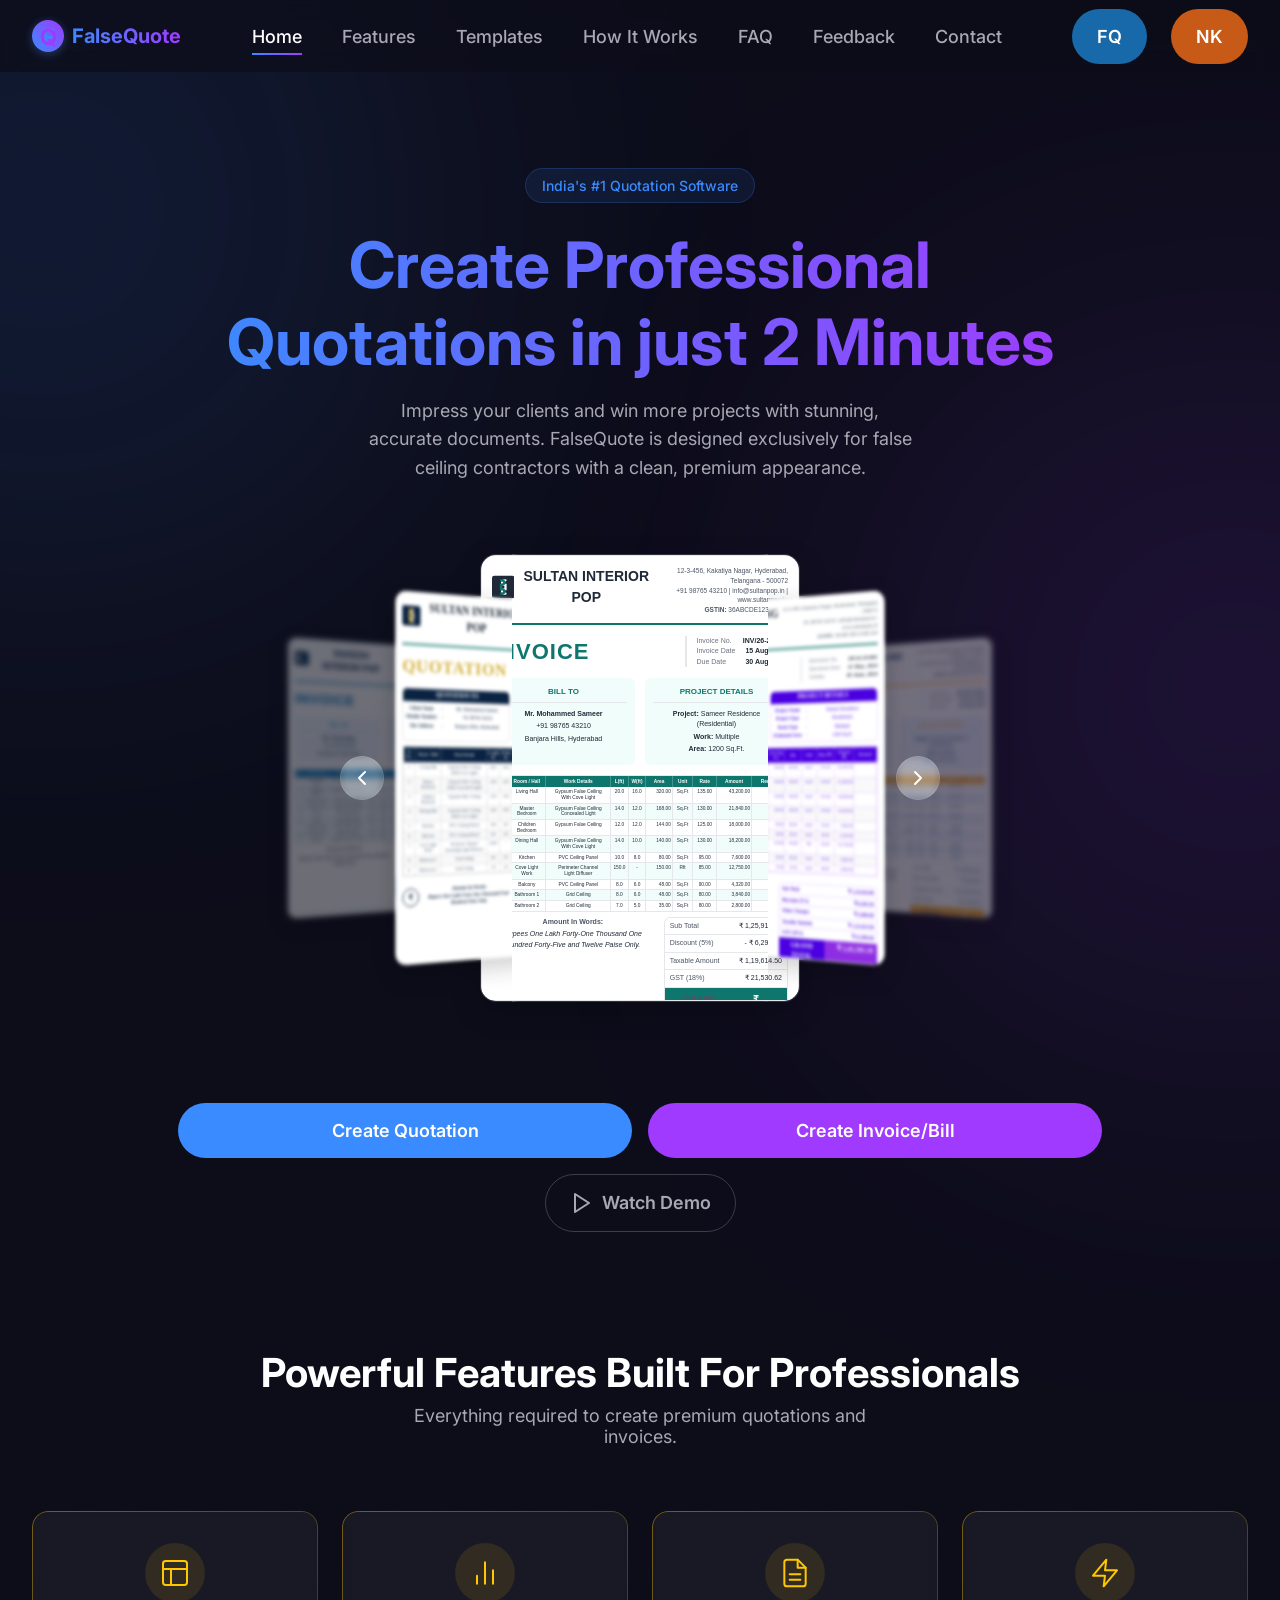
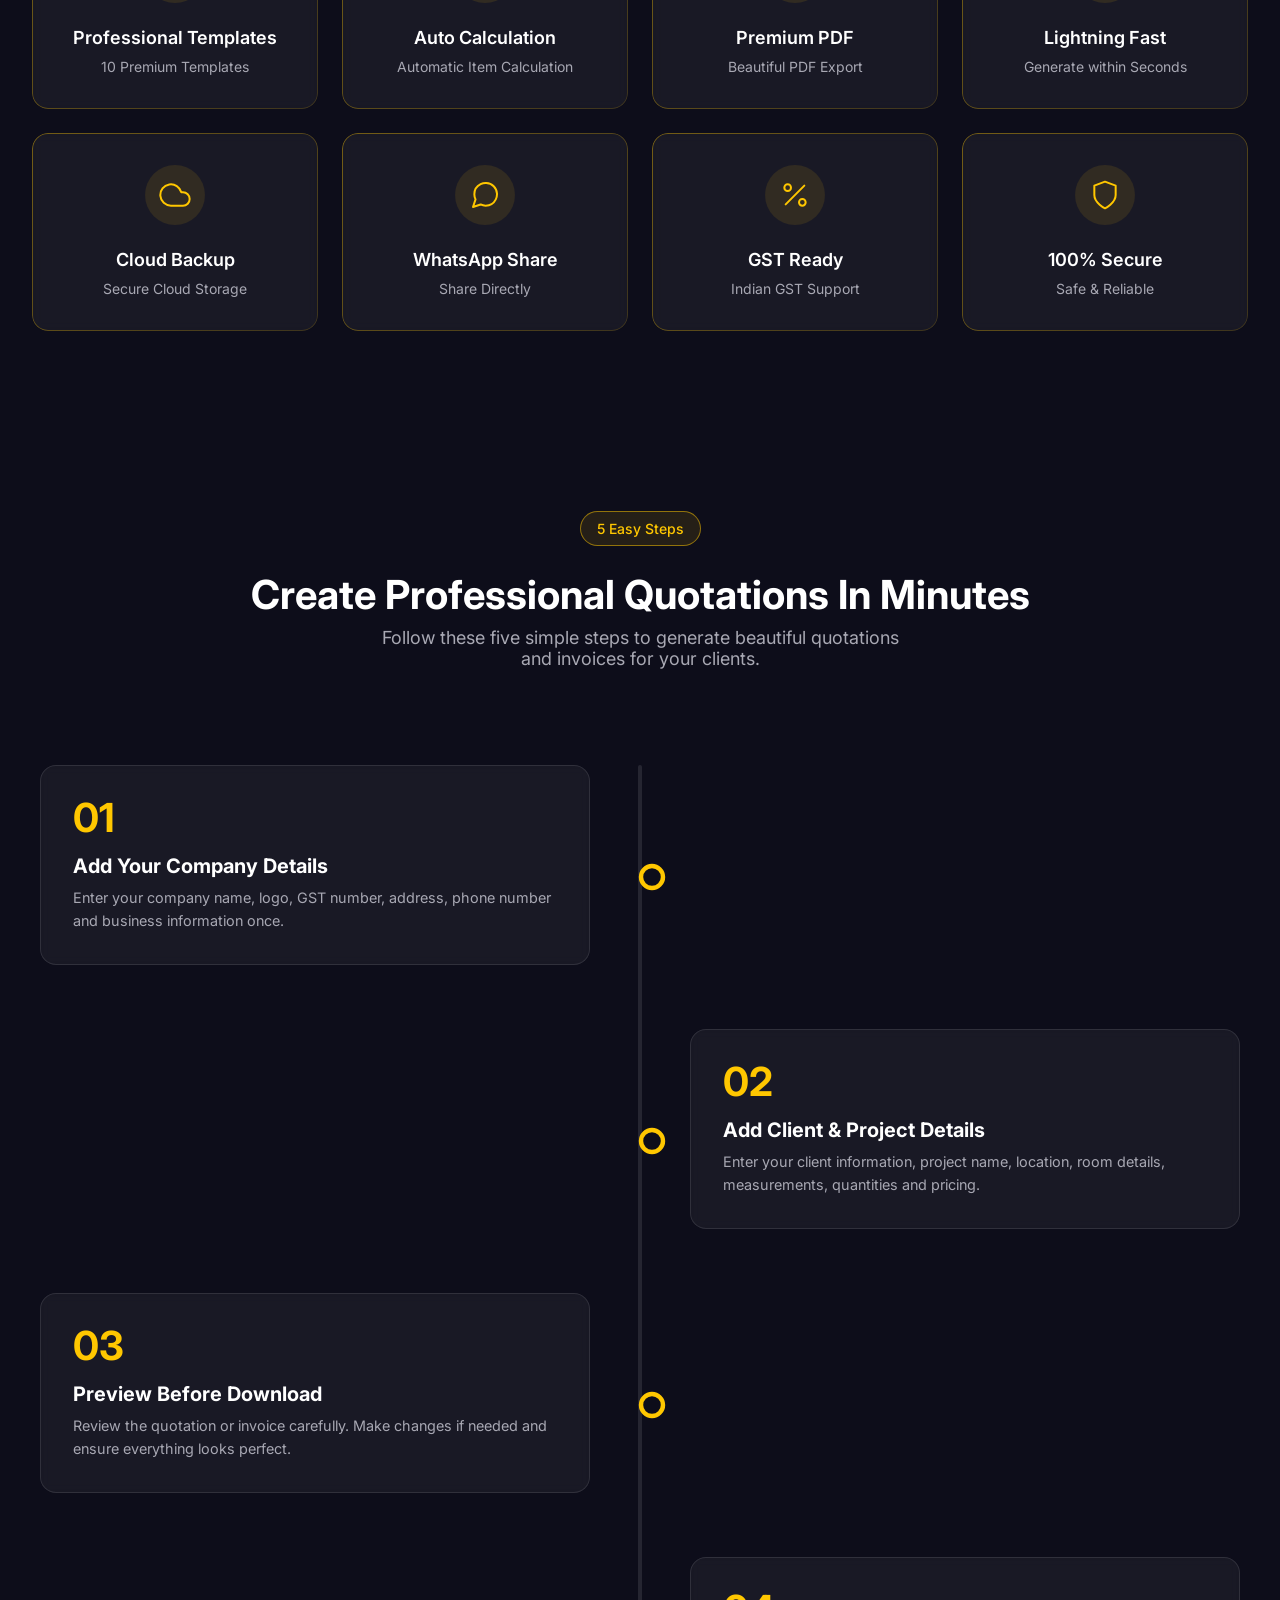
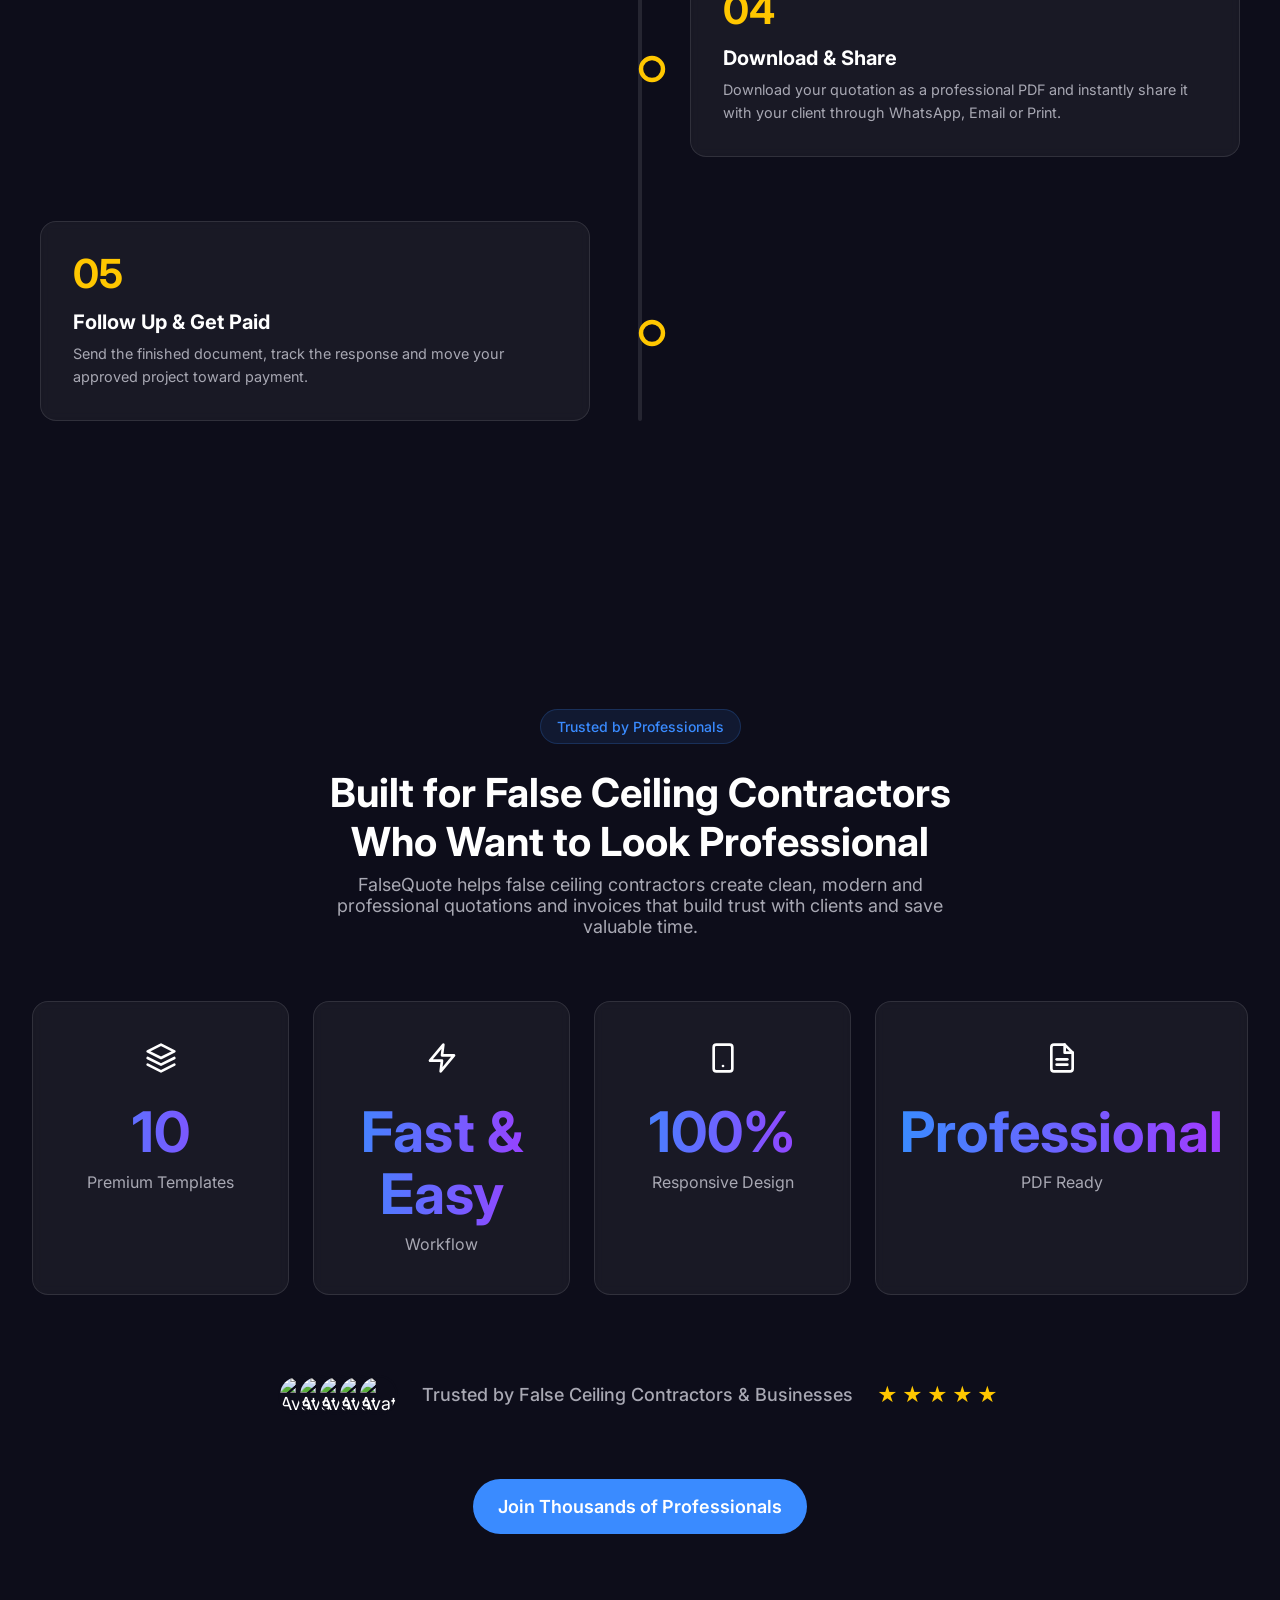
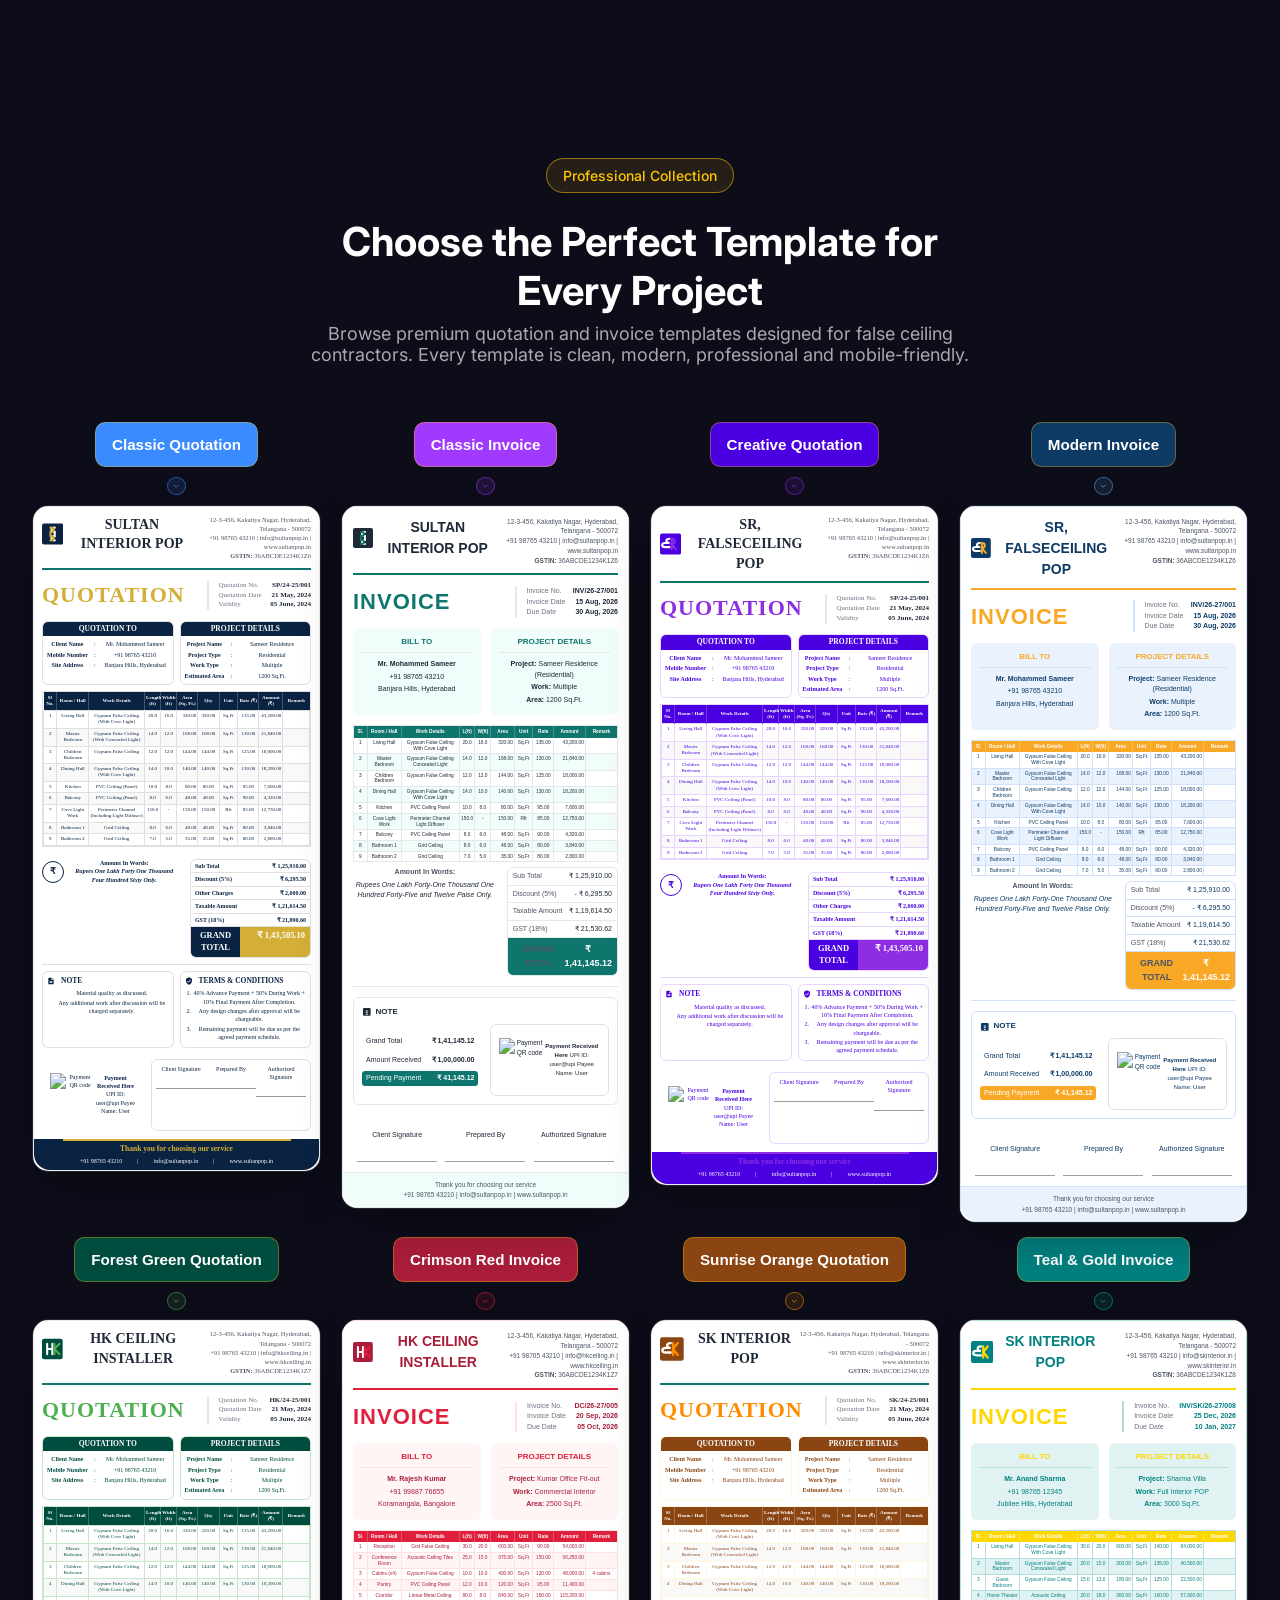
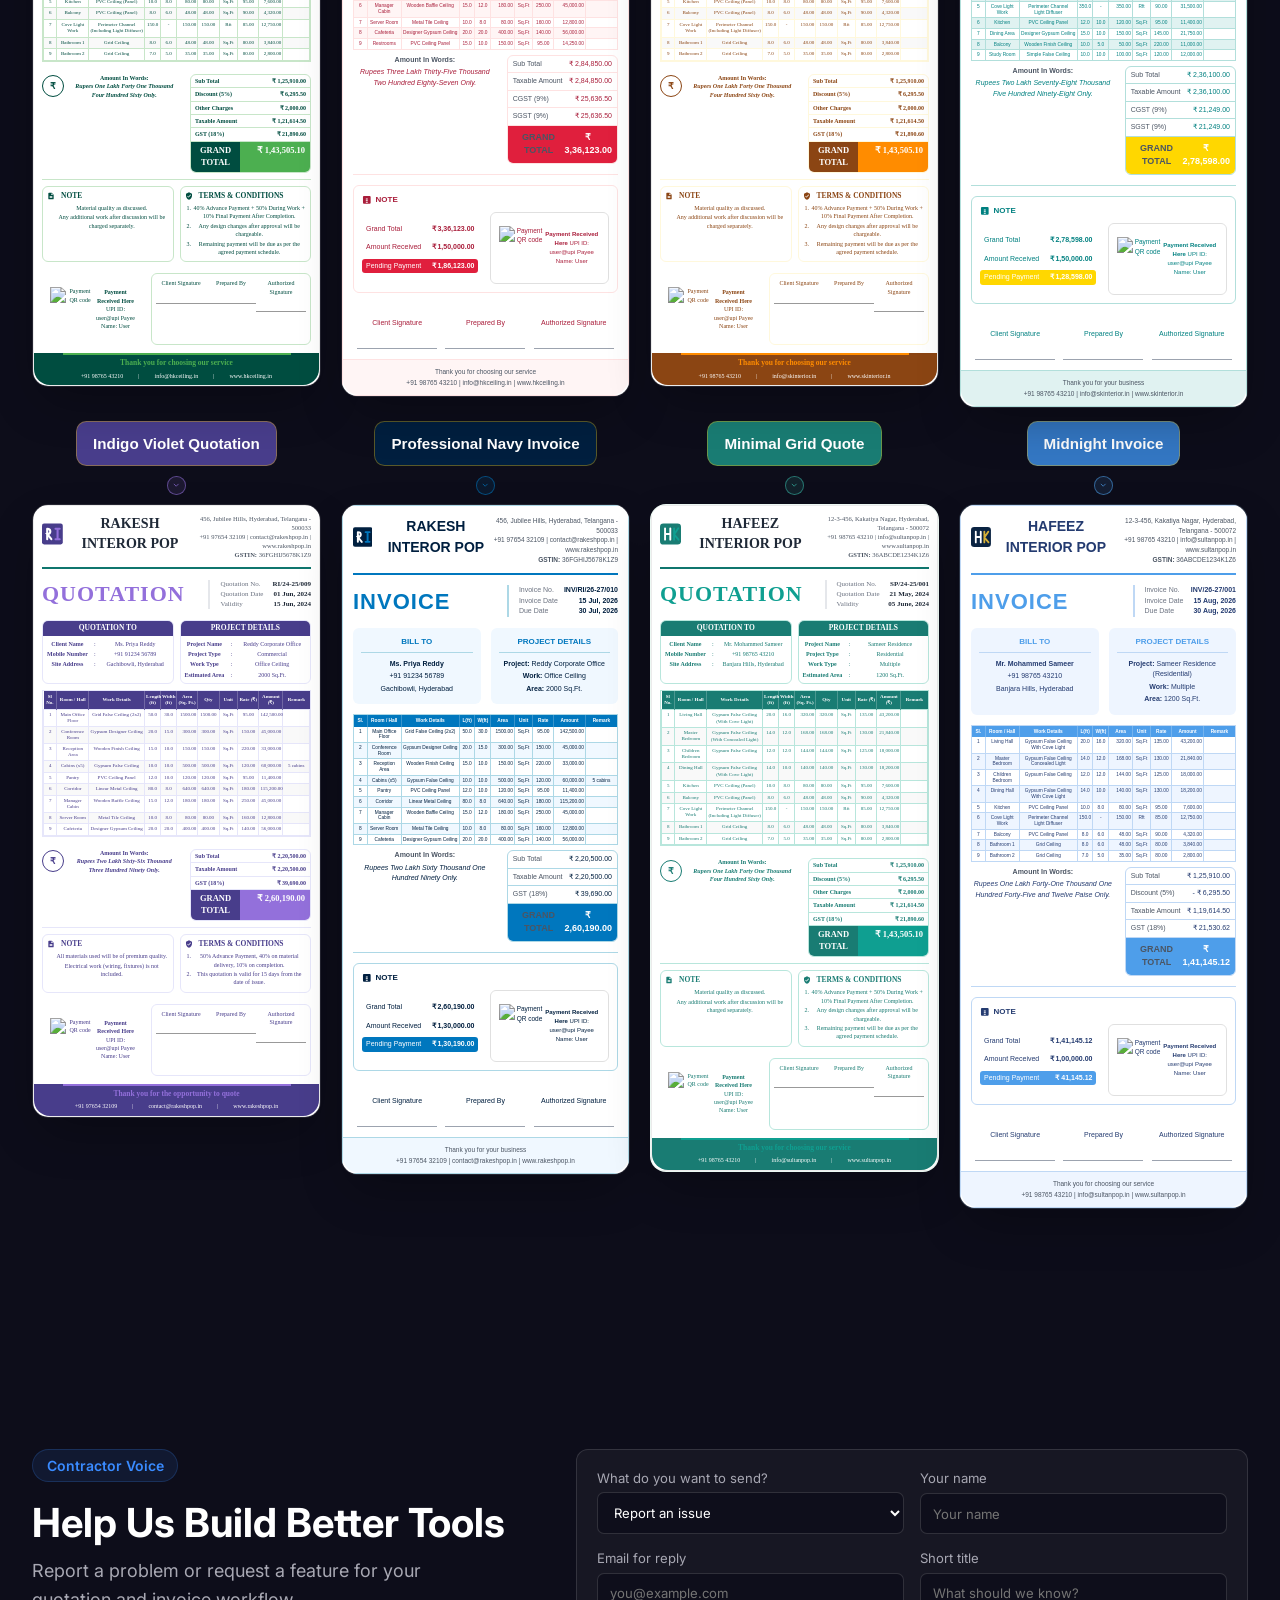
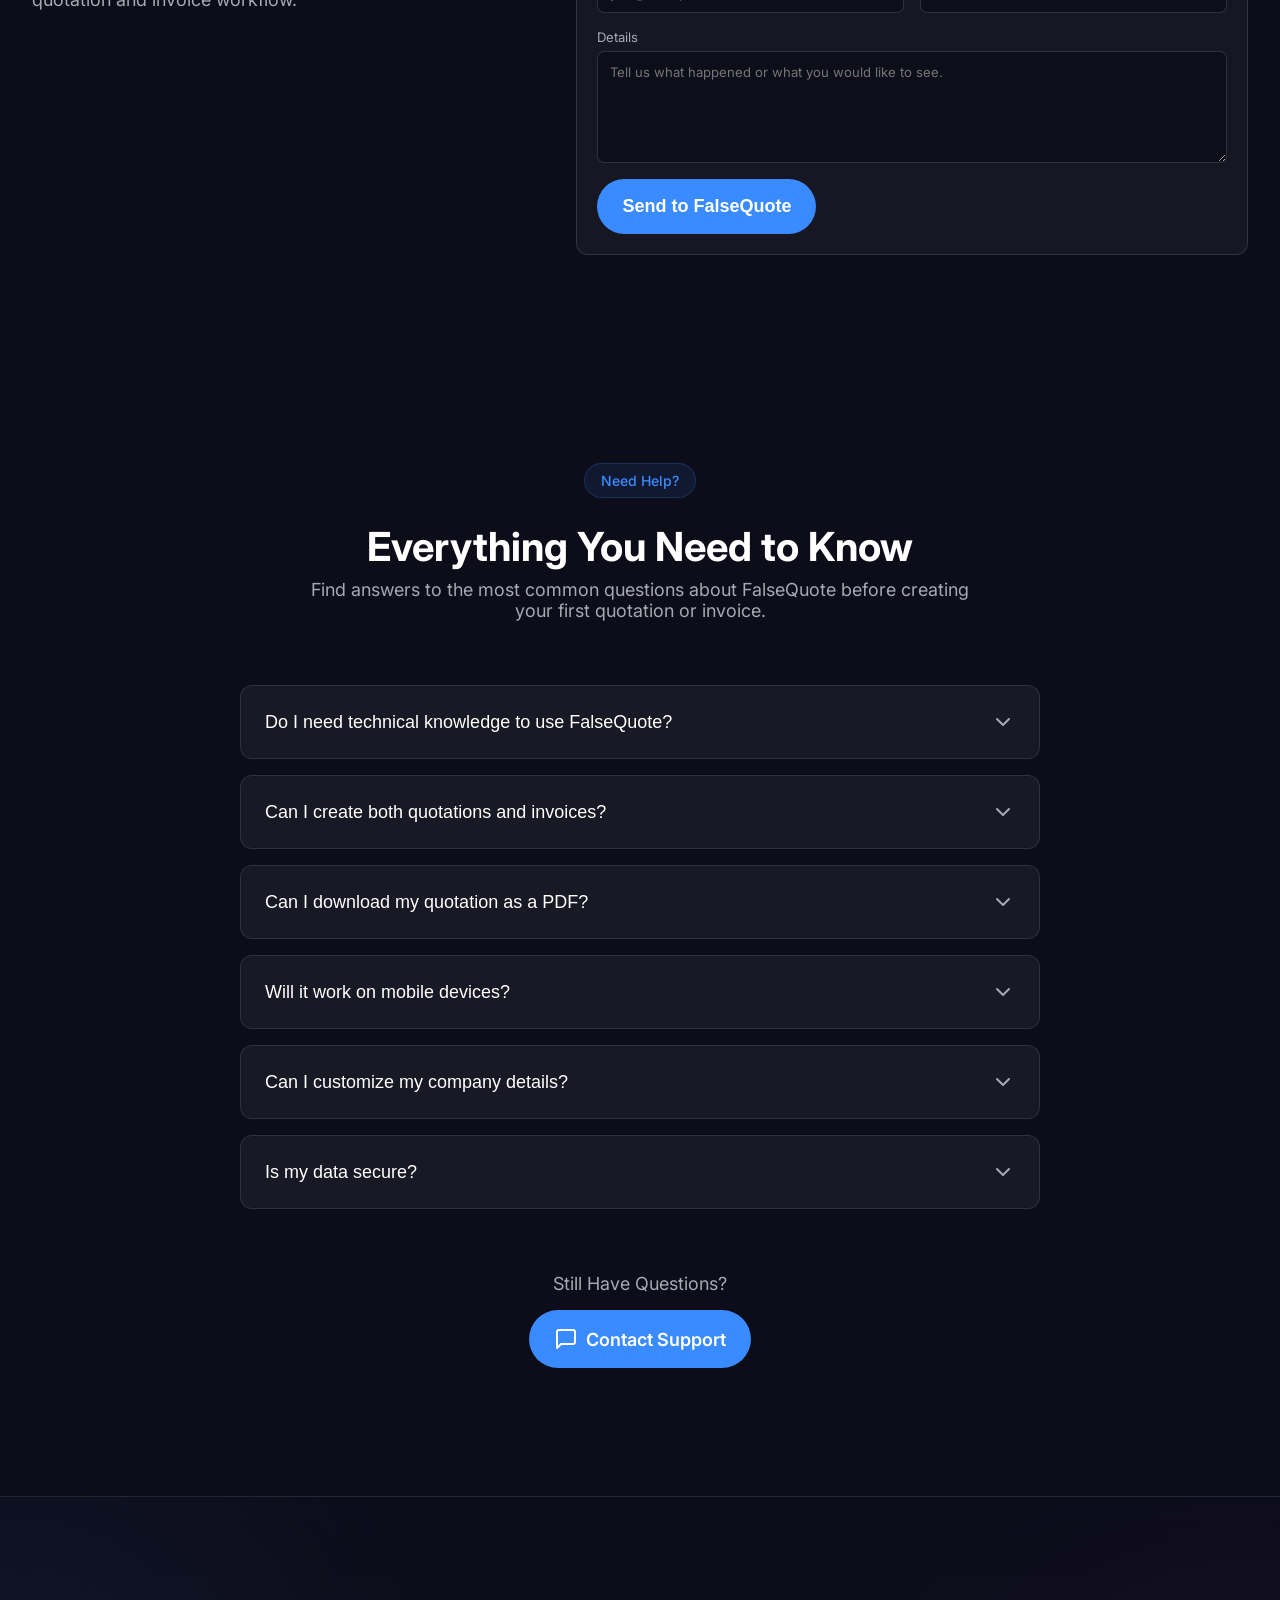
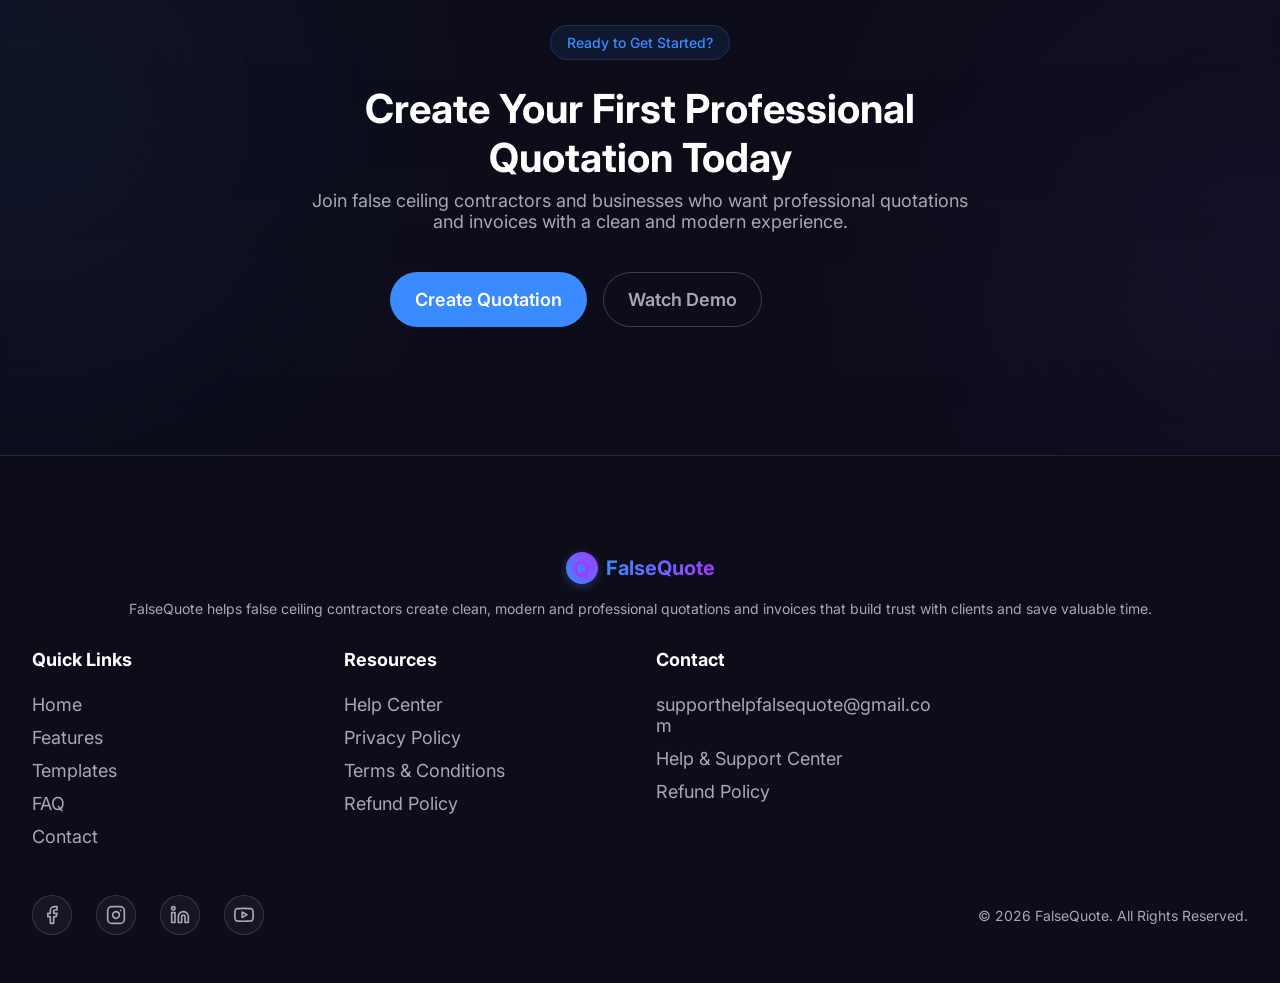
==== commit 87730341: "Update guest user badge text to blue in mobile menu" ====
--- a/style.css
+++ b/style.css
@@ -334,8 +334,9 @@
     font-size: 0.75rem;
     font-weight: 500;
     border-radius: 999px;
-    background: var(--accent-gold-glow);
-    color: var(--accent-gold);
+    background: rgba(58, 139, 255, 0.12);
+    border: 1px solid rgba(58, 139, 255, 0.25);
+    color: var(--accent-blue);
 }
 
 .nav__welcome-message {
